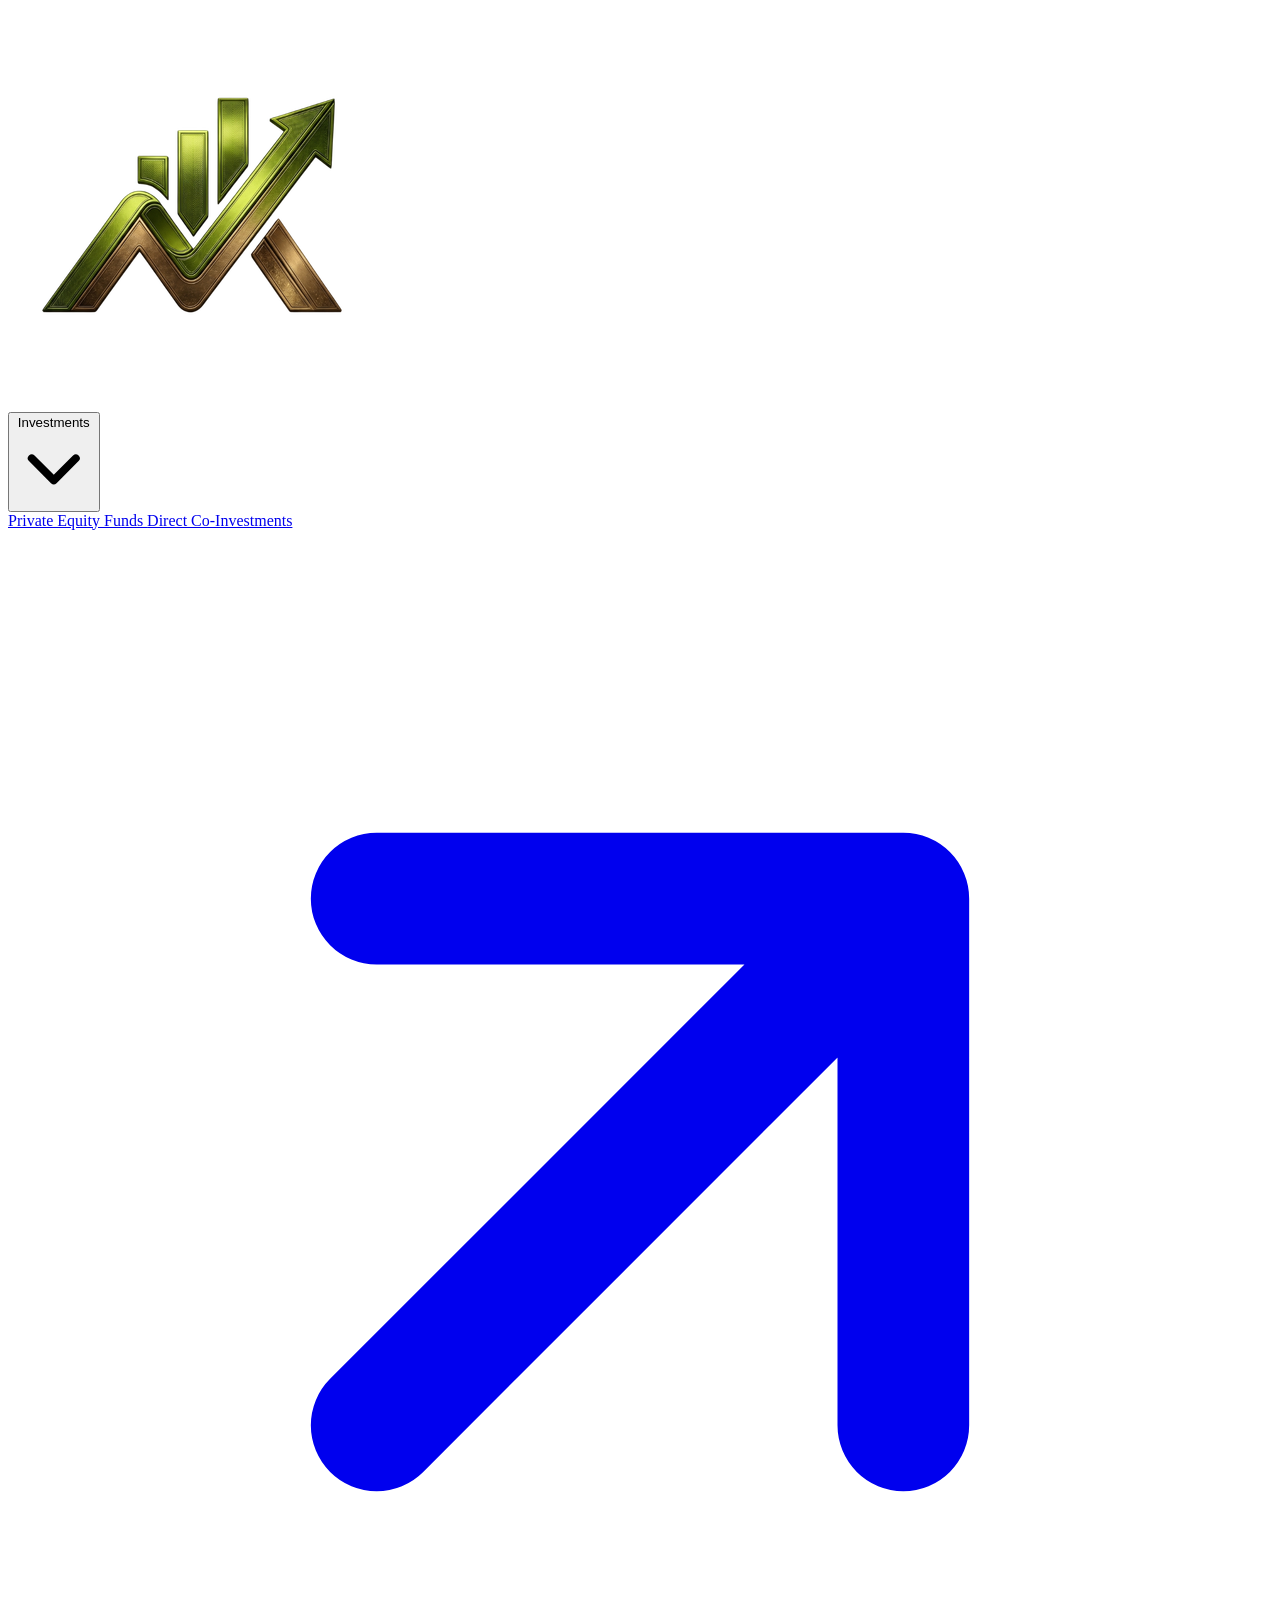
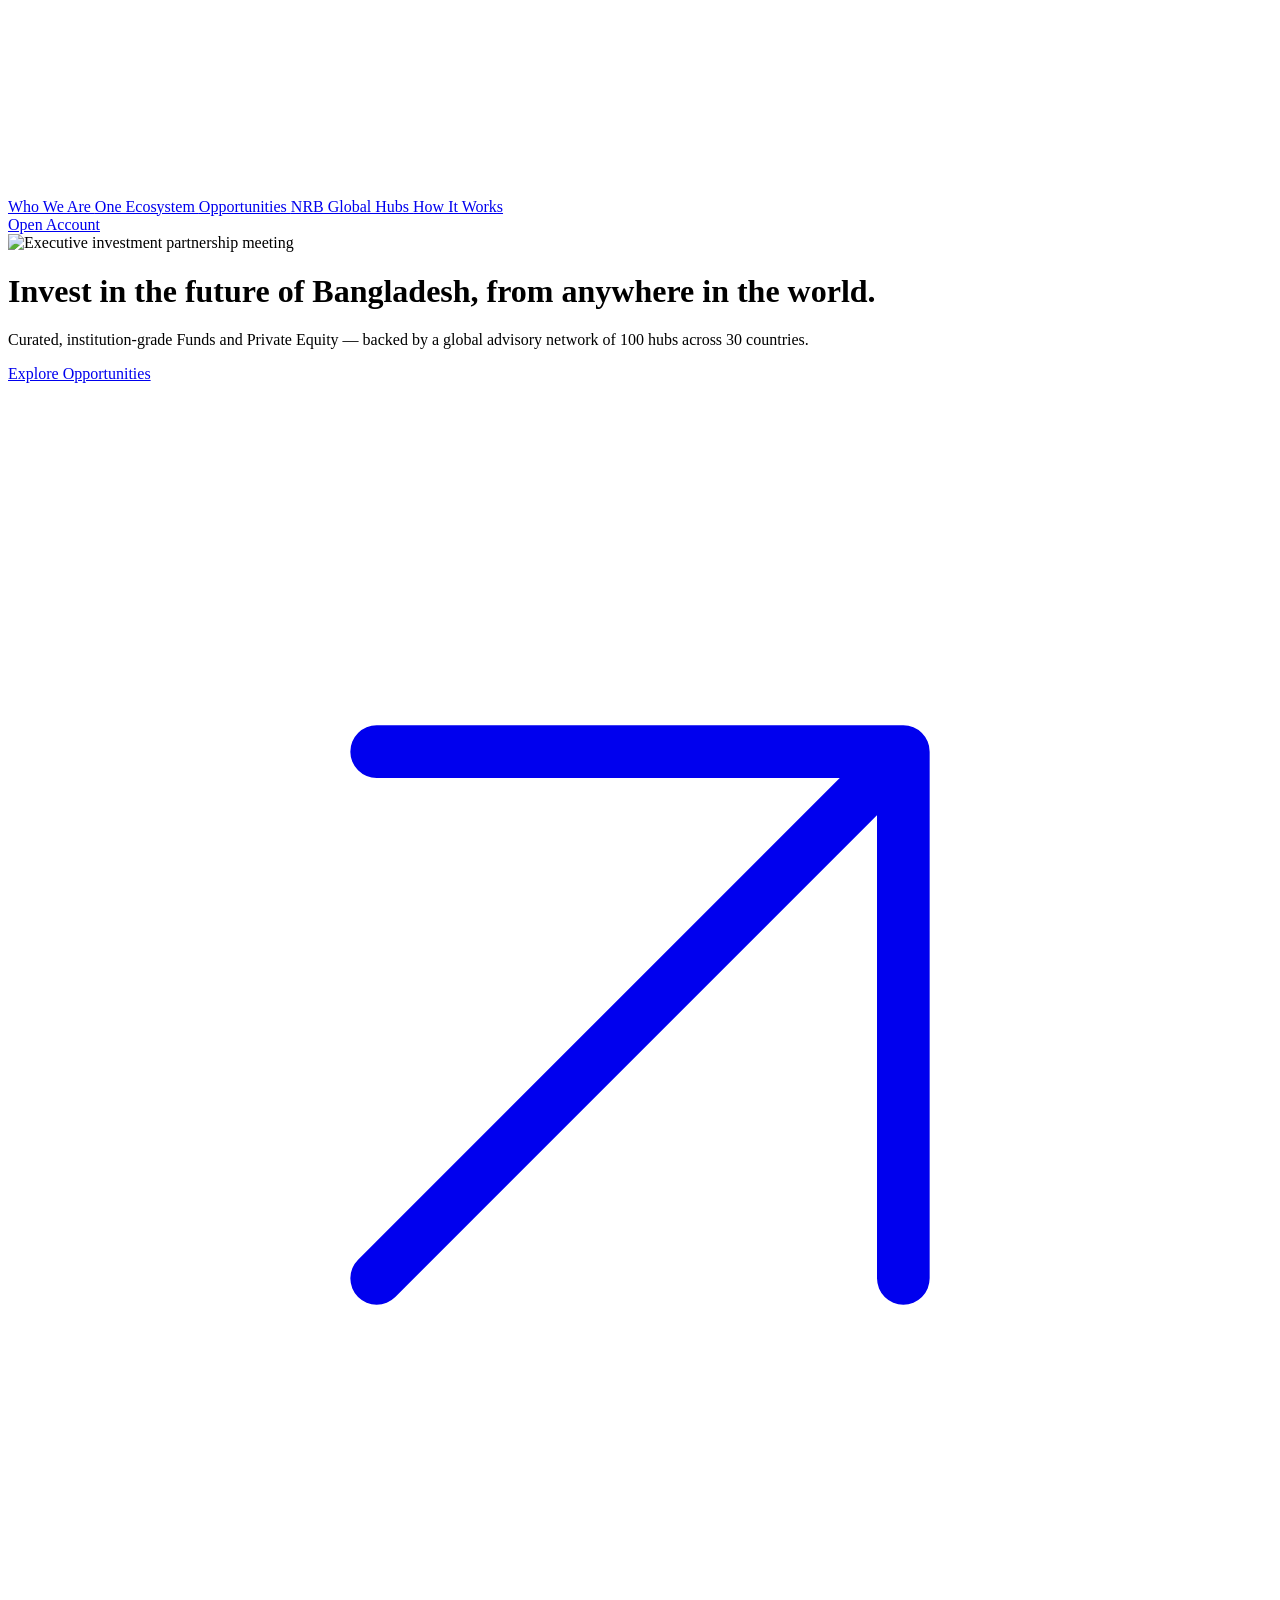
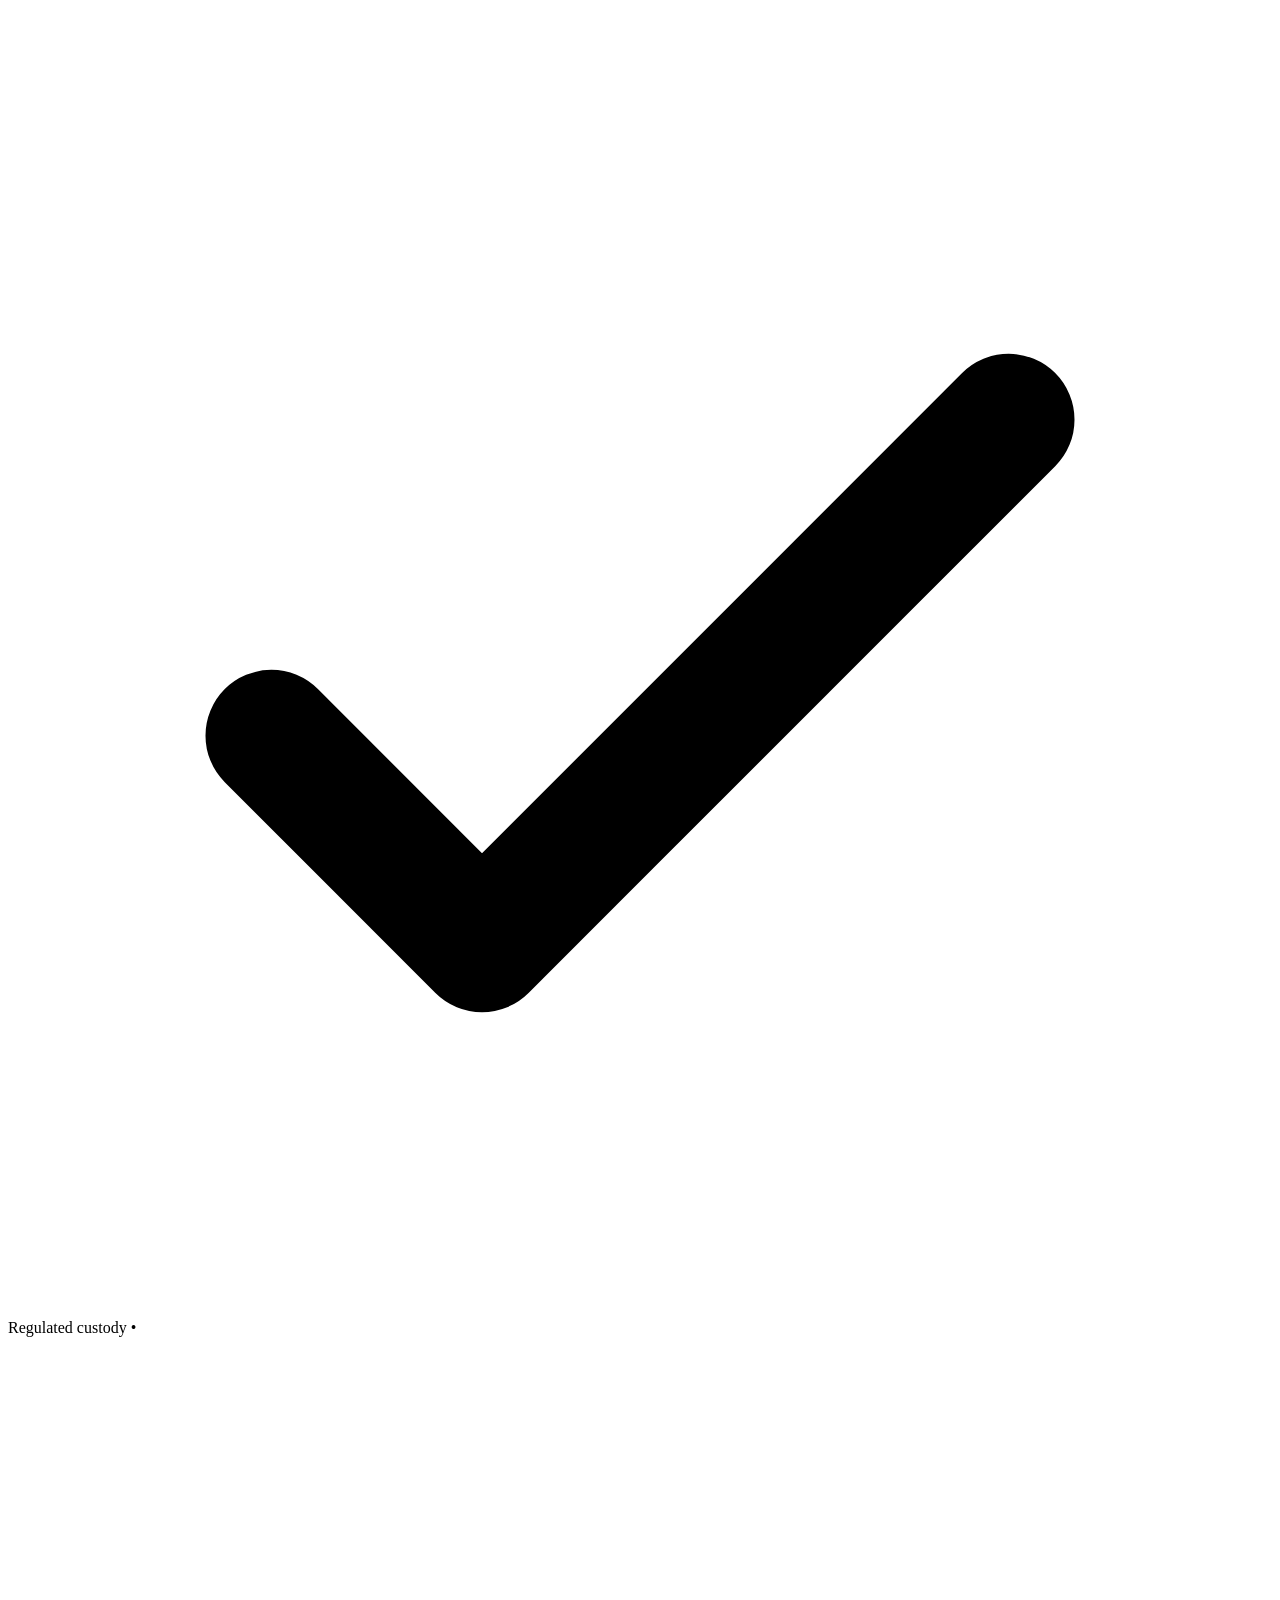
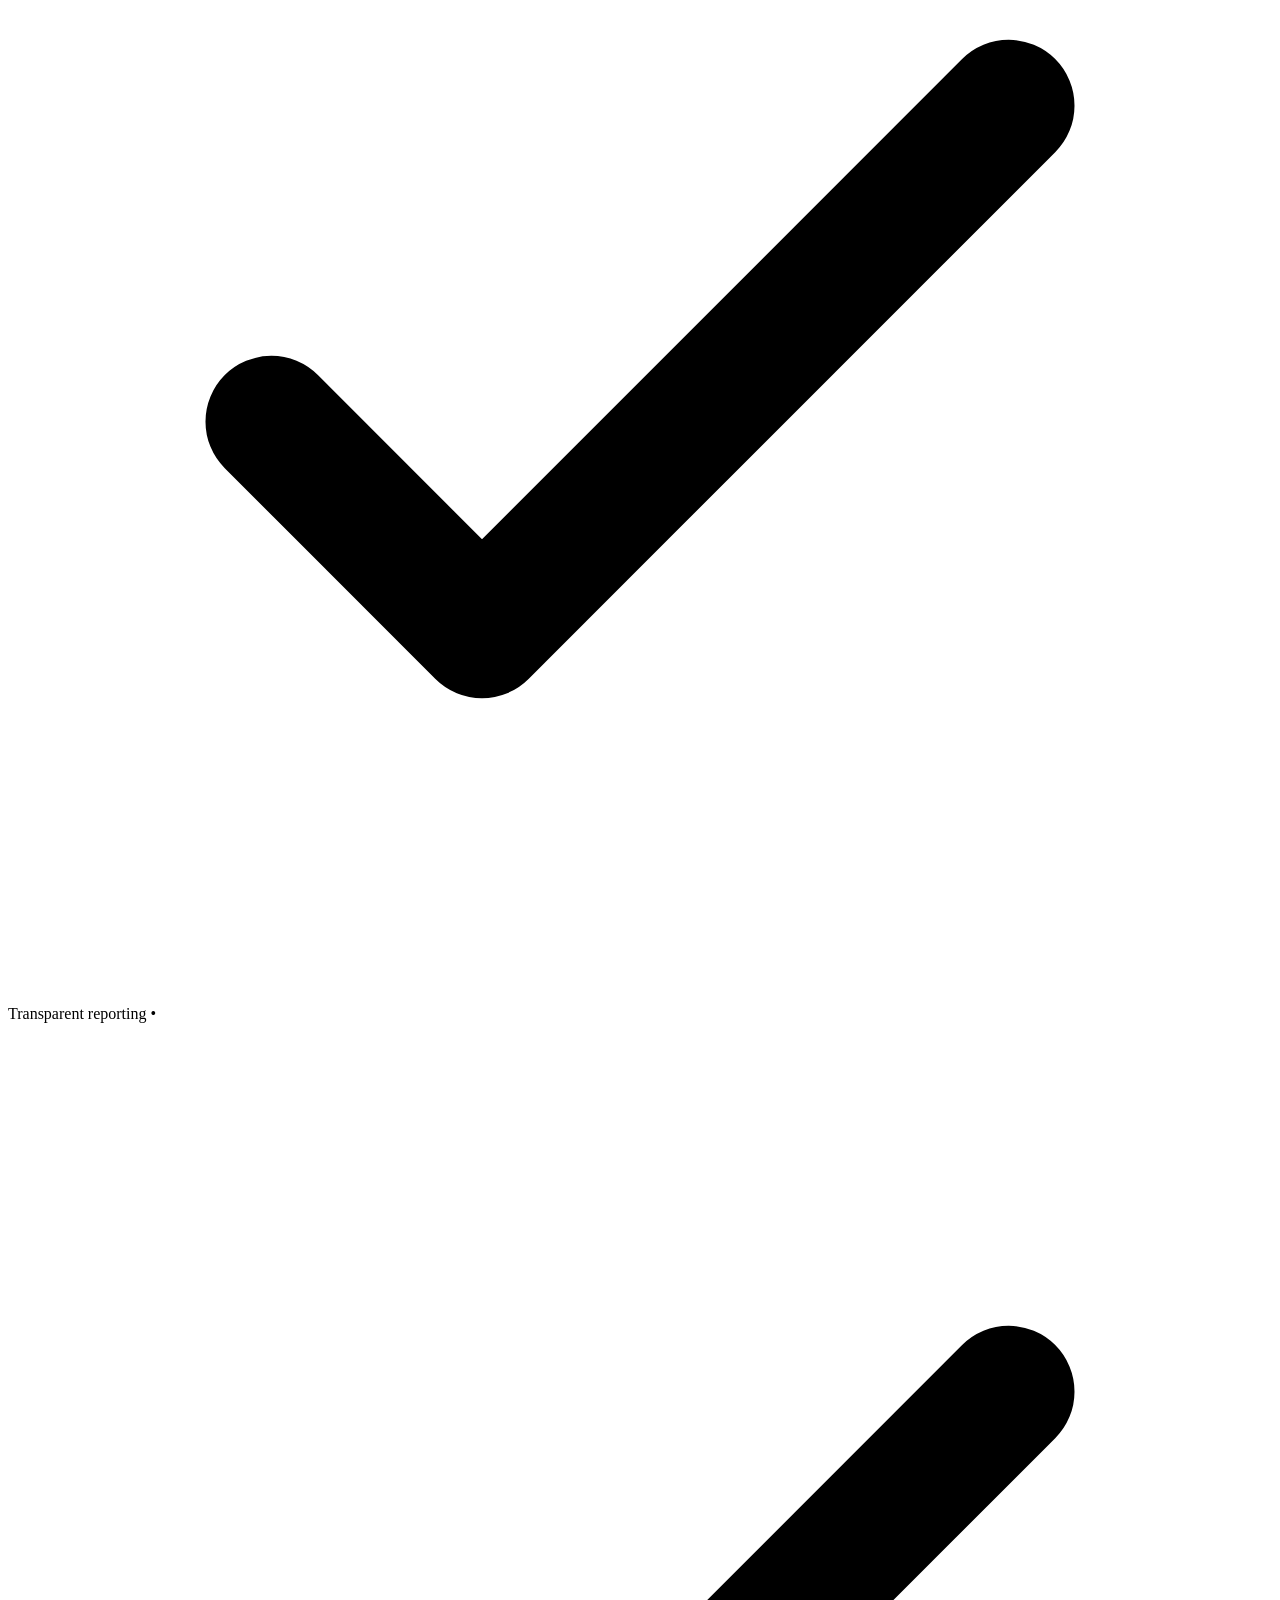
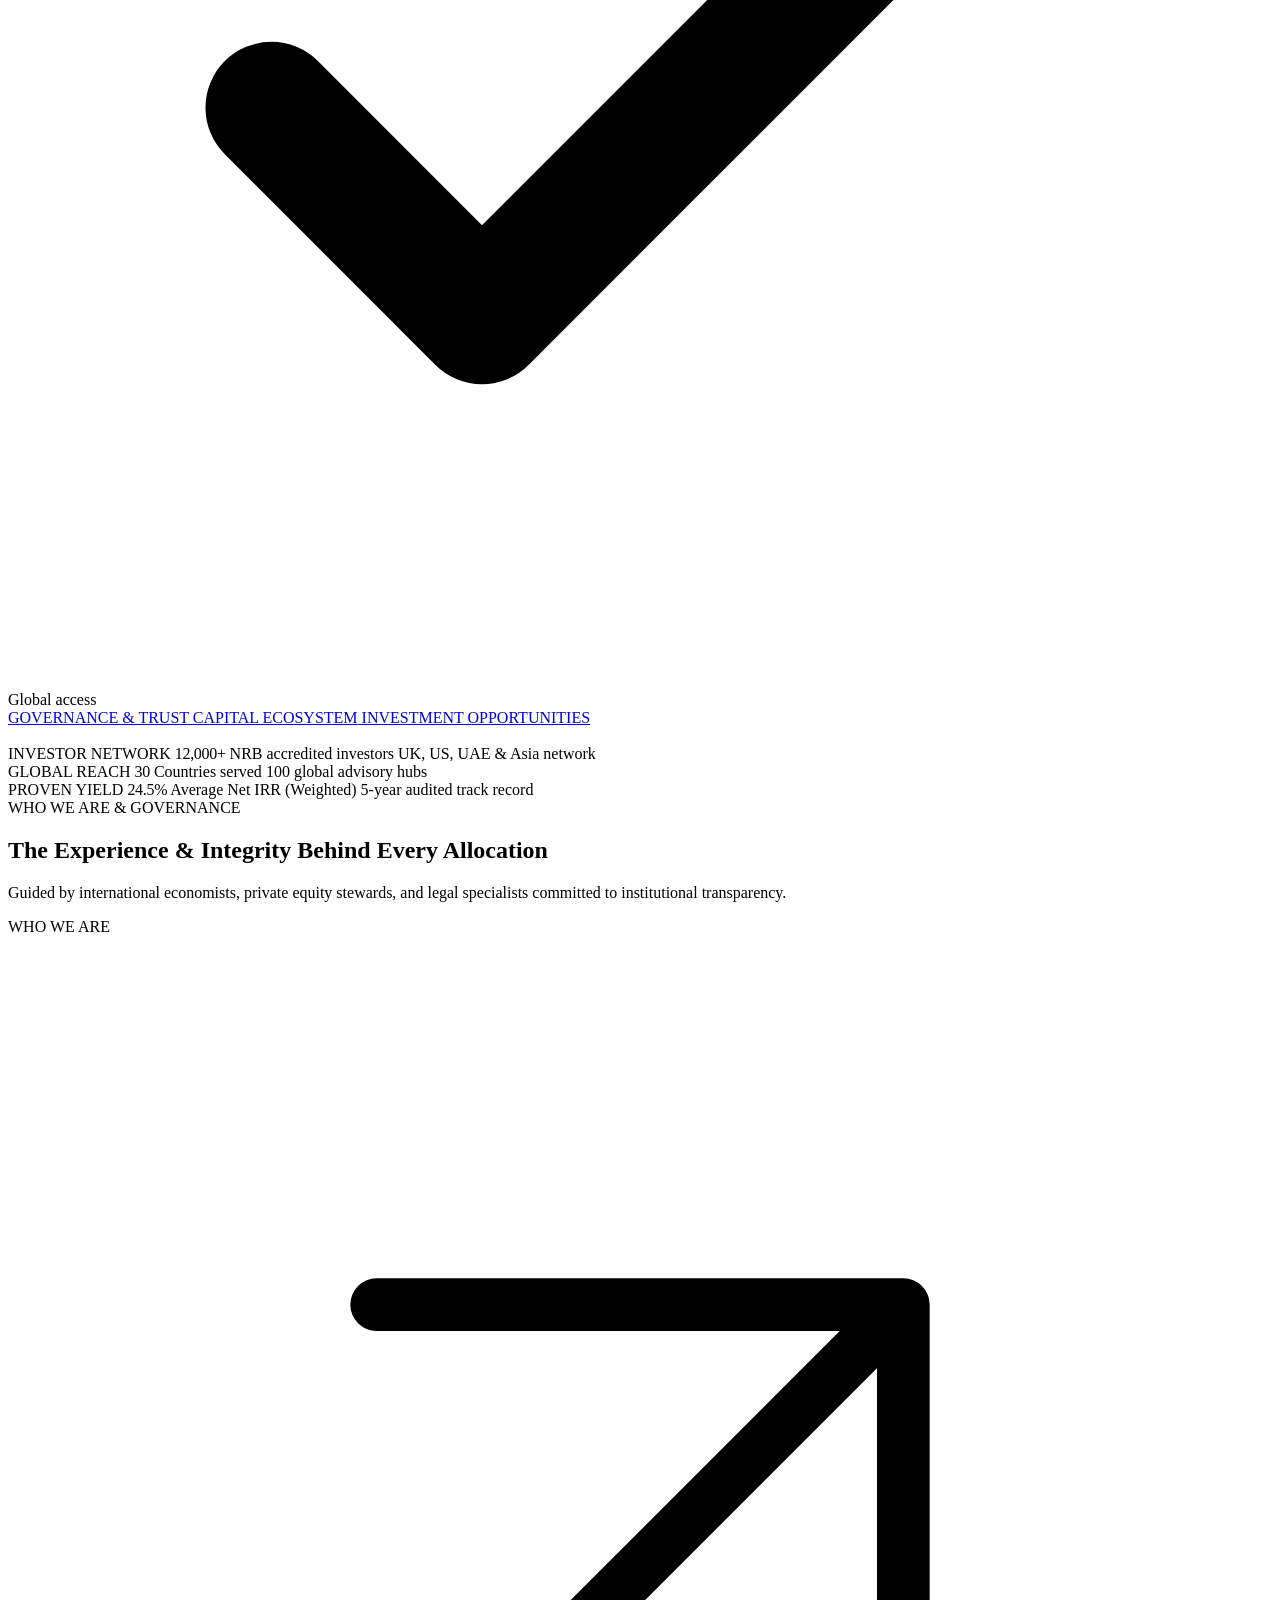
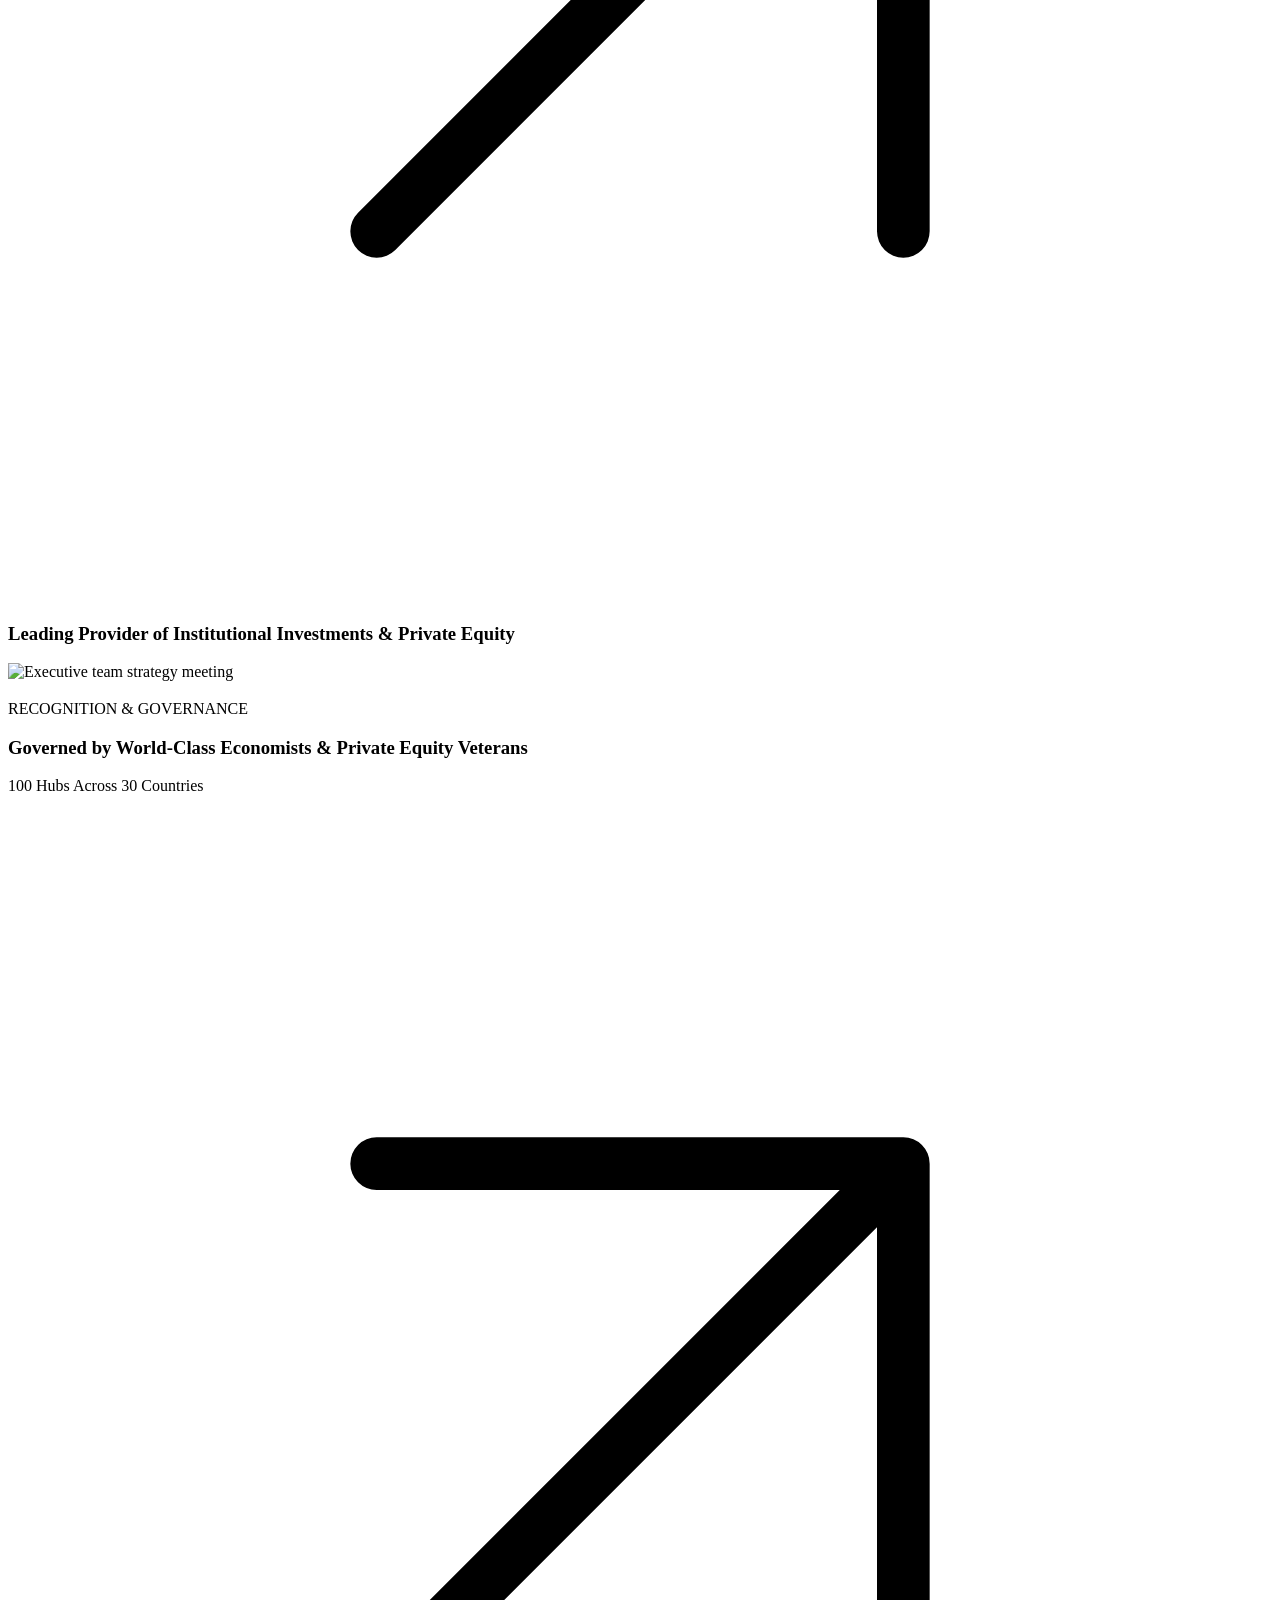
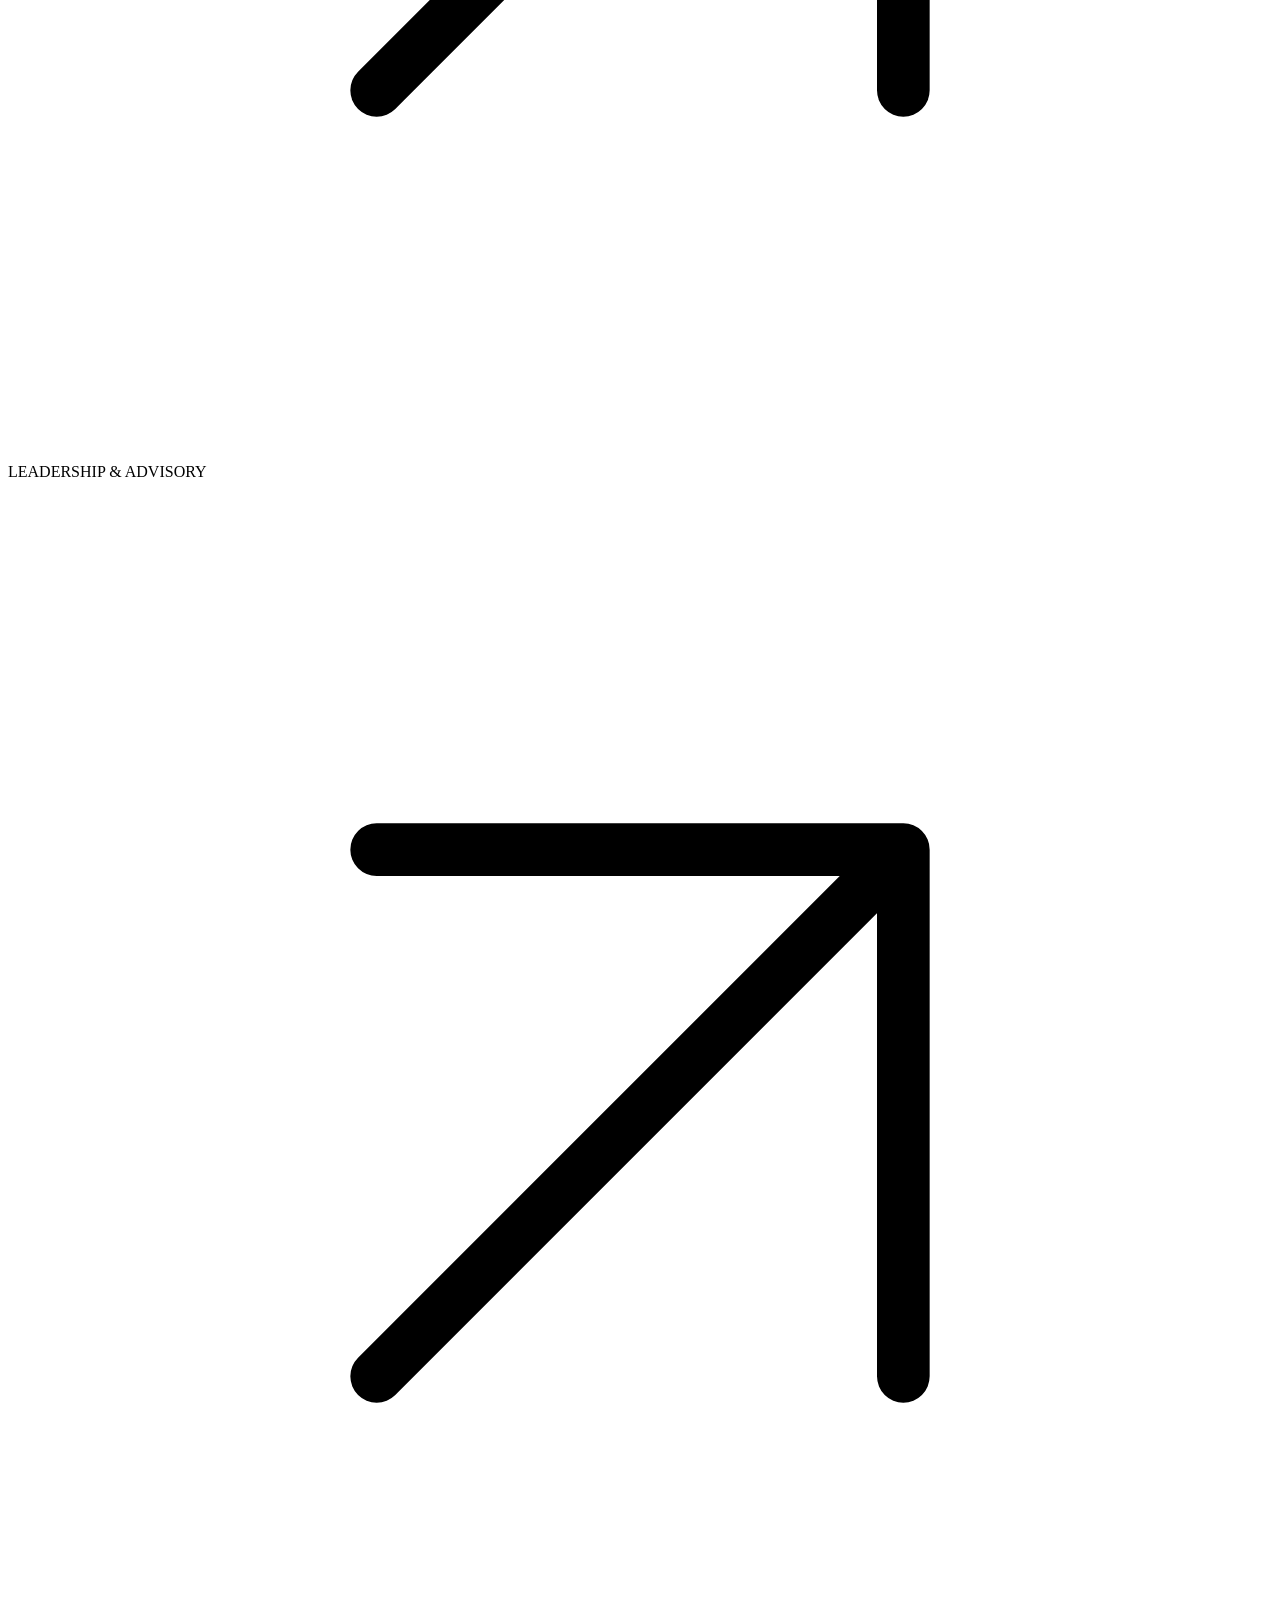
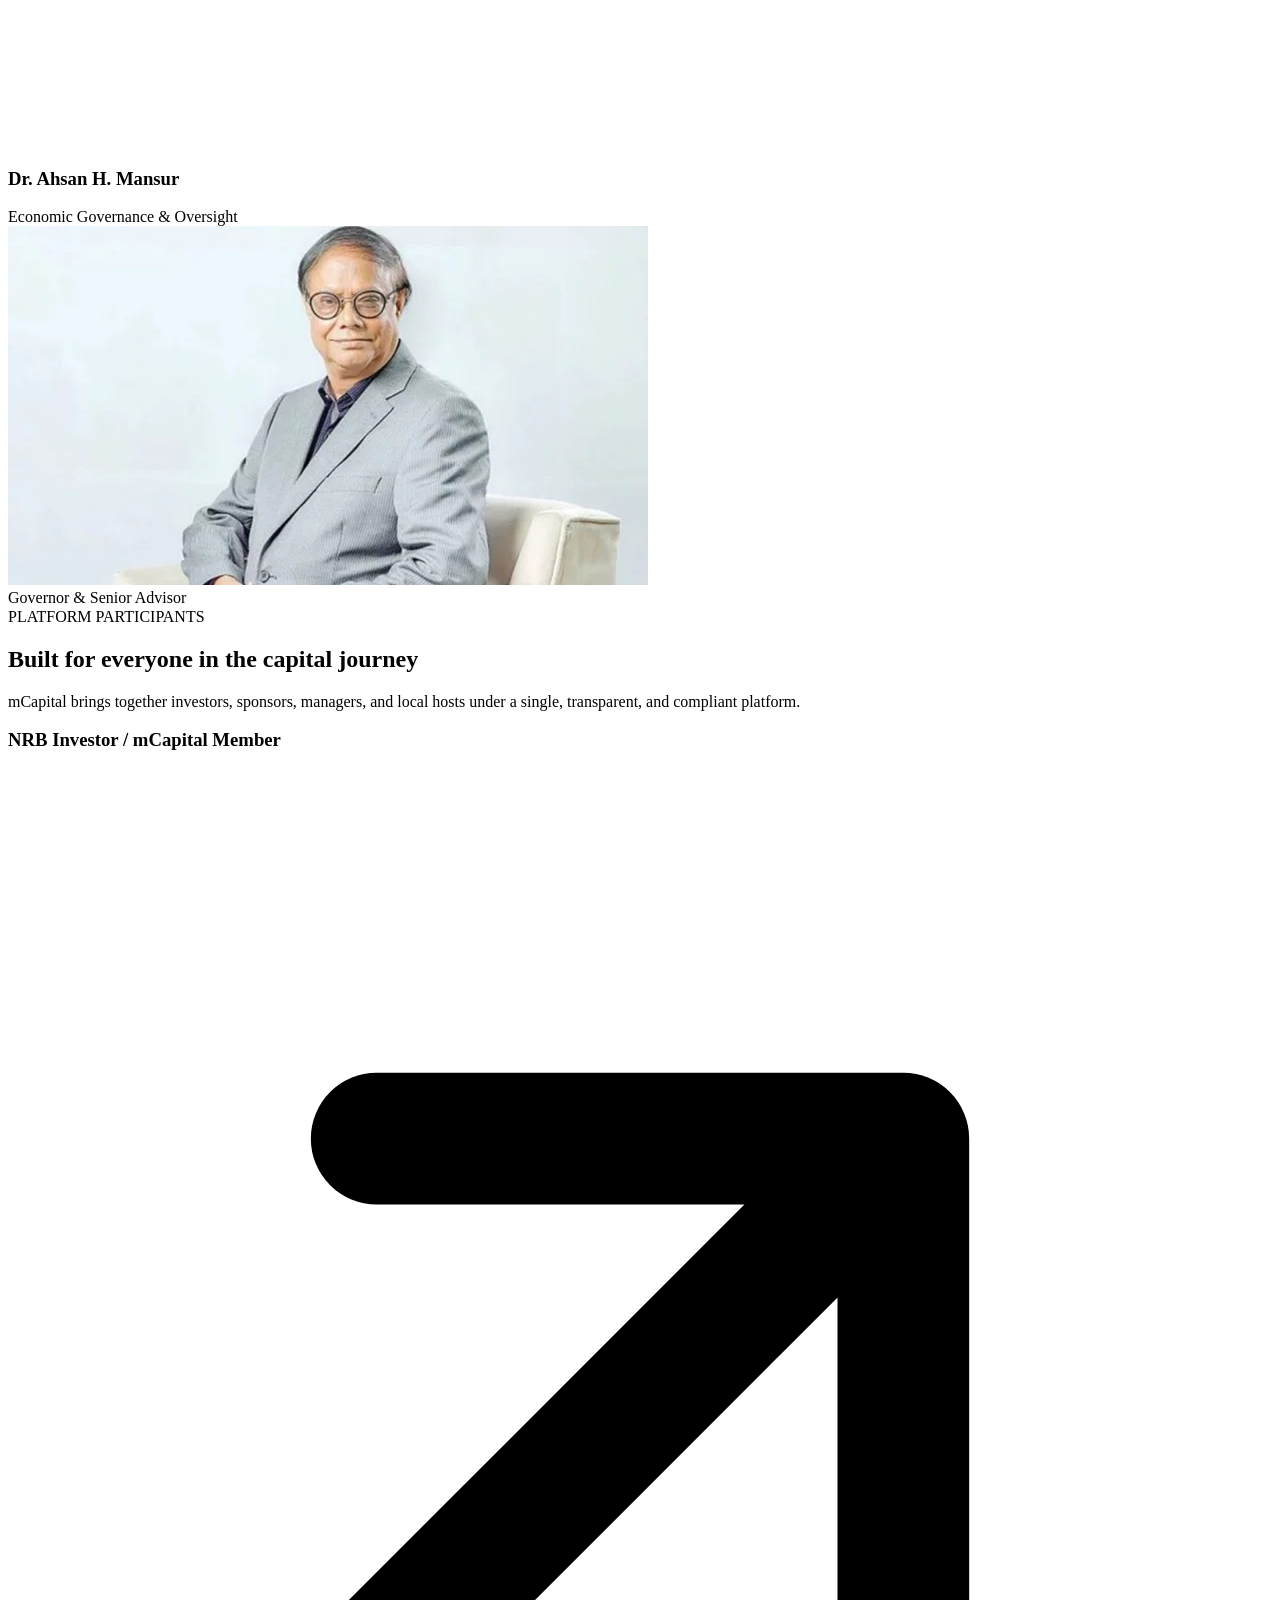
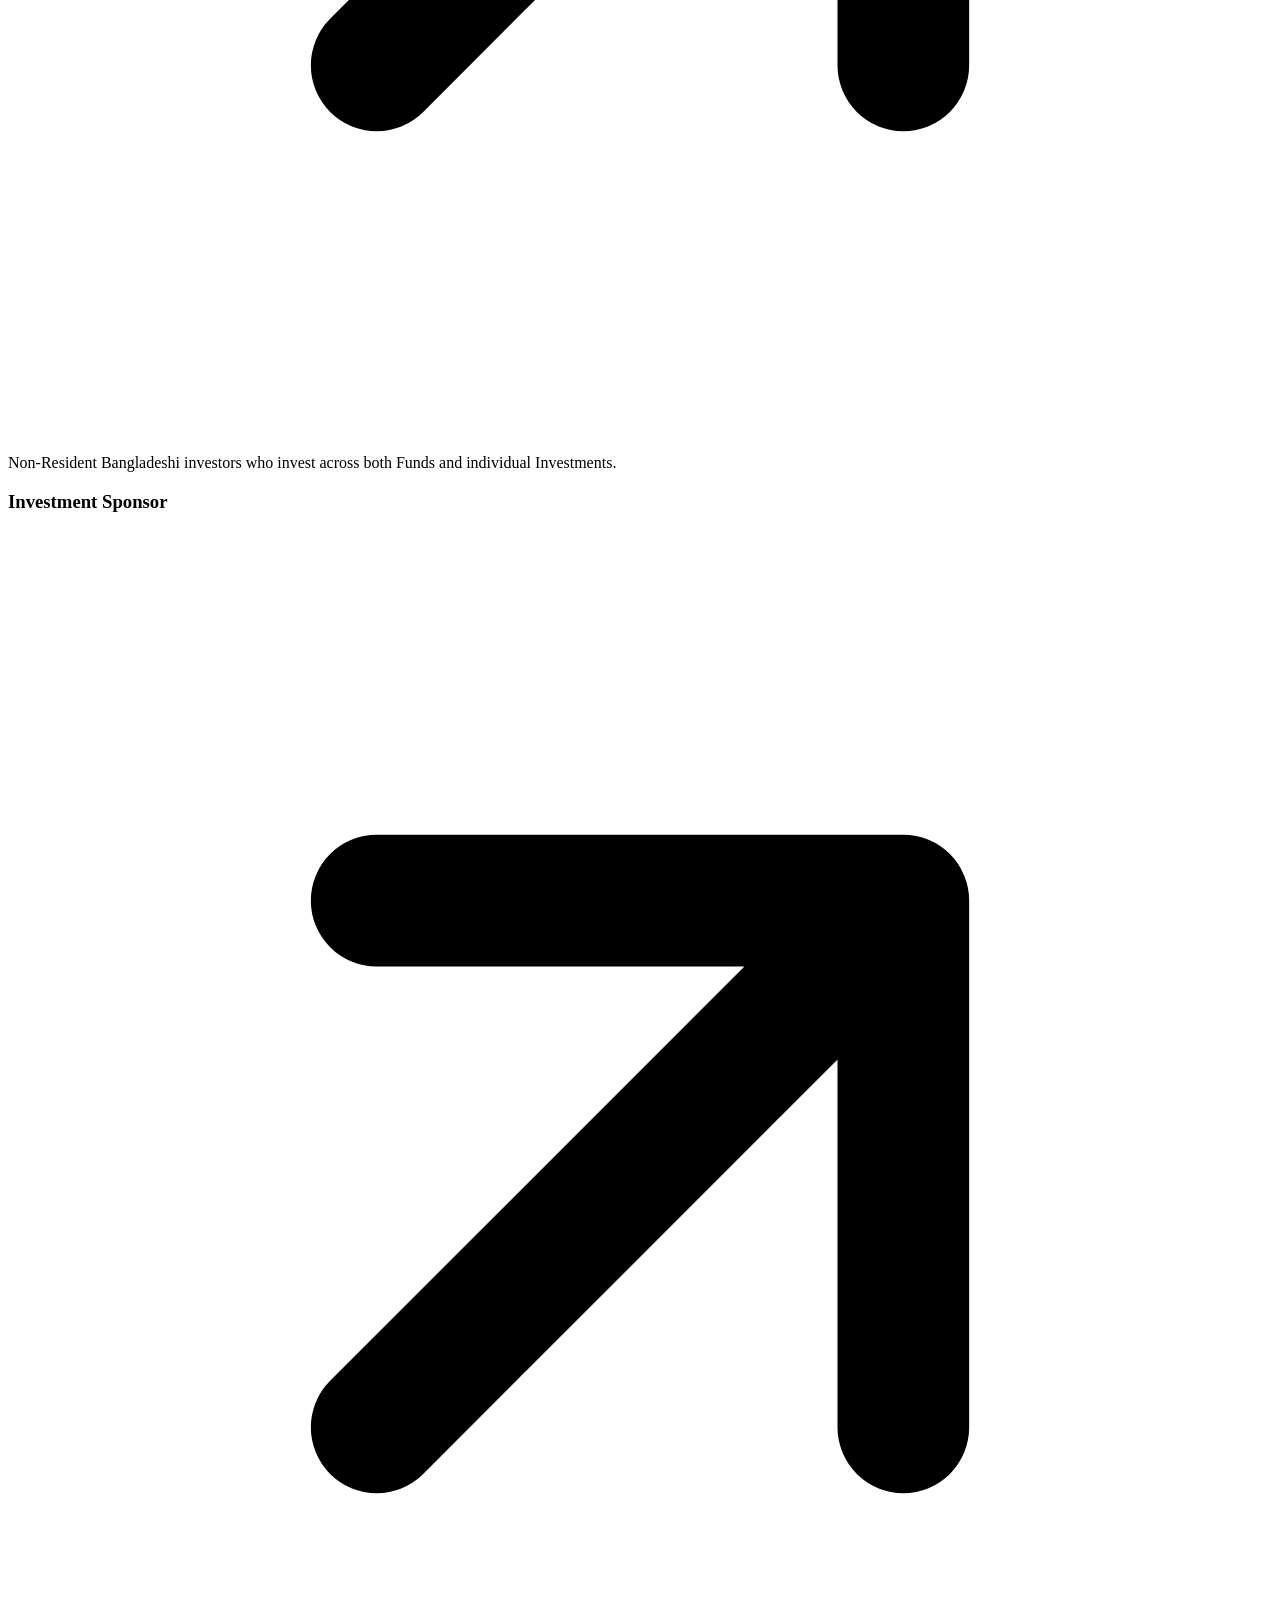
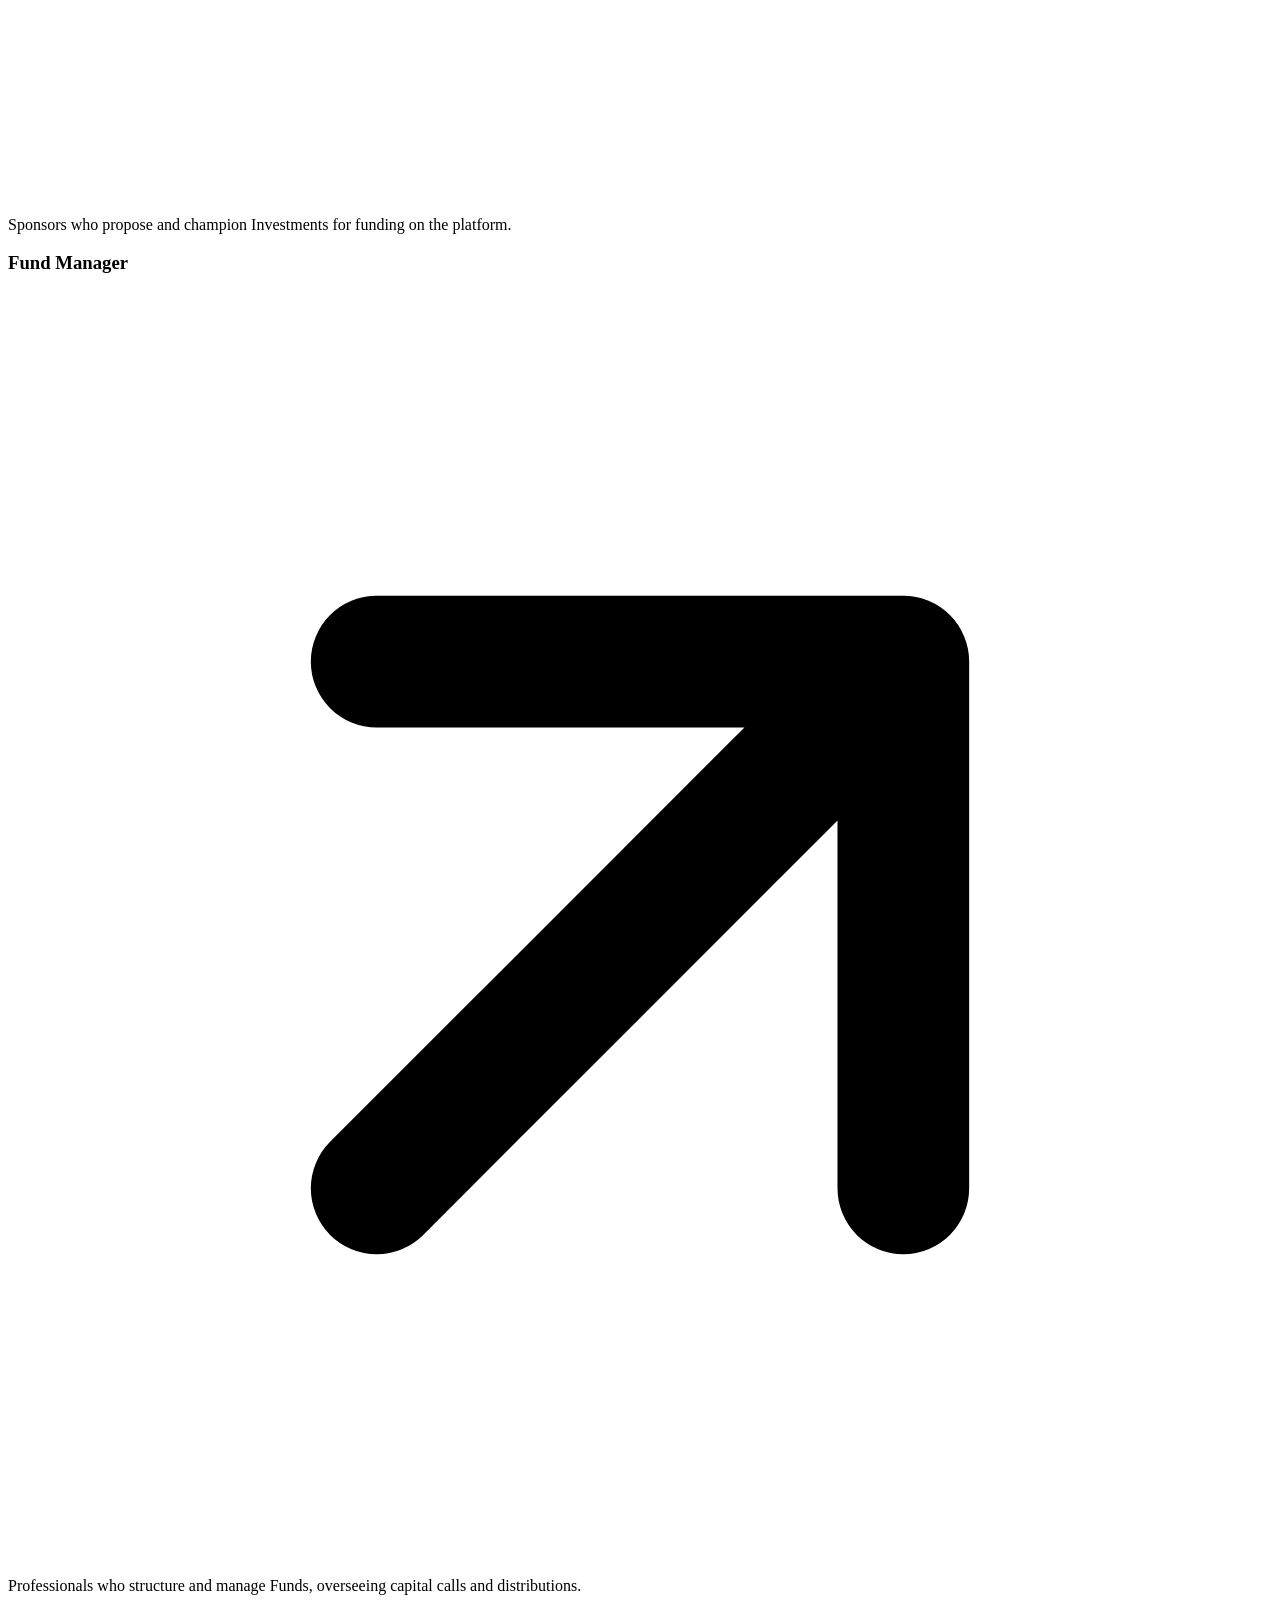
==== index.html @ 8a30a24e "first commit" ====
<!DOCTYPE html>
<html lang="en" class="scroll-smooth">

<head>
  <meta charset="UTF-8">
  <meta name="viewport" content="width=device-width, initial-scale=1.0">
  <title>mCapital | Institutional Funds &amp; Direct Private Equity in Bangladesh</title>
  <meta name="description"
    content="Curated, institution-grade Funds and Investments — backed by a global network of 100 hubs across 30 countries.">

  <!-- Tailwind CSS CDN -->
  <script src="https://cdn.tailwindcss.com"></script>
  <script>
    tailwind.config = {
      theme: {
        extend: {
          colors: {
            brandNavy: '#0B1F3B',
            brandDark: '#050E1A',
            brandTeal: '#075C4C',
            accentLime: '#A8F01D',
            accentLimeHover: '#93D416',
            brandGold: '#C5A028',
            warmBg: '#FAF9F5'
          },
          fontFamily: {
            sans: ['Plus Jakarta Sans', 'Inter', 'sans-serif'],
            serif: ['Instrument Serif', 'Newsreader', 'serif']
          }
        }
      }
    }
  </script>

  <!-- Leaflet.js Map Library -->
  <link rel="stylesheet" href="https://unpkg.com/leaflet@1.9.4/dist/leaflet.css" />
  <script src="https://unpkg.com/leaflet@1.9.4/dist/leaflet.js"></script>

  <!-- Google Fonts (Plus Jakarta Sans & Instrument Serif) -->
  <link rel="preconnect" href="https://fonts.googleapis.com">
  <link rel="preconnect" href="https://fonts.gstatic.com" crossorigin>
  <link
    href="https://fonts.googleapis.com/css2?family=Instrument+Serif:ital@0;1&family=Plus+Jakarta+Sans:ital,wght@0,300;0,400;0,500;0,600;0,700;0,800;1,400&display=swap"
    rel="stylesheet">

  <!-- Custom Styles -->
  <link rel="stylesheet" href="styles/main.css">
</head>

<body class="bg-warmBg text-slate-900 font-sans antialiased selection:bg-accentLime selection:text-black">

  <!-- ==================== STICKY FLOATING HEADER ==================== -->
  <header
    class="fixed top-0 inset-x-0 z-50 w-full py-4 px-6 md:px-12 transition-all duration-300 bg-transparent border-transparent"
    id="siteHeader">
    <div class="max-w-7xl mx-auto flex items-center justify-between">

      <!-- Transparent PNG Logo (Prominent Large Size) -->
      <a href="#"
        class="flex items-center gap-3 group focus-visible:outline-none focus-visible:ring-2 focus-visible:ring-accentLime rounded-lg">
        <img src="asset/logo.png" alt="mCapital Logo" class="h-12 md:h-16 lg:h-18 w-auto object-contain filter drop-shadow-md group-hover:scale-105 transition-transform duration-300">
      </a>

      <!-- Center Nav Pills (Hidden on tablet, flex on XL) -->
      <nav
        class="hidden xl:flex items-center gap-2 bg-black/40 backdrop-blur-xl border border-white/10 p-1.5 rounded-full">

        <!-- Home / Investments Dropdown Pill -->
        <div class="relative group">
          <button
            class="flex items-center gap-1.5 bg-white text-slate-950 text-xs font-bold px-4 py-2 rounded-full transition-all shadow focus-visible:ring-2 focus-visible:ring-accentLime">
            <span>Investments</span>
            <svg class="w-3 h-3 group-hover:rotate-180 transition-transform duration-200" fill="none"
              stroke="currentColor" viewBox="0 0 24 24">
              <path stroke-linecap="round" stroke-linejoin="round" stroke-width="2.5" d="M19 9l-7 7-7-7" />
            </svg>
          </button>

          <!-- Dropdown Card -->
          <div
            class="absolute top-full left-0 mt-2 w-64 bg-white rounded-2xl p-2 shadow-2xl opacity-0 pointer-events-none group-hover:opacity-100 group-hover:pointer-events-auto transition-all duration-200 border border-slate-100">
            <a href="#opportunities"
              class="block p-3 text-xs font-semibold text-slate-700 hover:text-slate-900 hover:bg-slate-50 rounded-xl transition">
              Private Equity Funds
            </a>
            <a href="#opportunities"
              class="flex items-center justify-between p-3 text-xs font-bold bg-accentLime text-black rounded-xl hover:bg-accentLimeHover transition">
              <span>Direct Co-Investments</span>
              <svg class="w-4 h-4" fill="none" stroke="currentColor" viewBox="0 0 24 24">
                <path stroke-linecap="round" stroke-linejoin="round" stroke-width="2.5" d="M7 17L17 7M17 7H7M17 7V17" />
              </svg>
            </a>
          </div>
        </div>

        <!-- Trust & Leadership Pill -->
        <a href="#trust-leadership"
          class="text-white/90 hover:text-white text-xs font-semibold px-4 py-2 rounded-full hover:bg-white/10 transition">
          Who We Are
        </a>

        <!-- Ecosystem Pill -->
        <a href="#ecosystem"
          class="text-white/90 hover:text-white text-xs font-semibold px-4 py-2 rounded-full hover:bg-white/10 transition">
          One Ecosystem
        </a>

        <!-- Opportunities Pill -->
        <a href="#opportunities"
          class="text-white/90 hover:text-white text-xs font-semibold px-4 py-2 rounded-full hover:bg-white/10 transition">
          Opportunities
        </a>

        <!-- Global Hubs Pill -->
        <a href="#global-hubs"
          class="text-white/90 hover:text-white text-xs font-semibold px-4 py-2 rounded-full hover:bg-white/10 transition">
          NRB Global Hubs
        </a>

        <!-- How It Works Pill -->
        <a href="#how-it-works"
          class="text-white/90 hover:text-white text-xs font-semibold px-4 py-2 rounded-full hover:bg-white/10 transition">
          How It Works
        </a>
      </nav>

      <!-- Right Header Actions (Lime Accent Button) -->
      <div class="flex items-center gap-3">
        <!-- Contact Us / Open Account Lime Pill -->
        <a href="#get-started"
          class="bg-accentLime hover:bg-accentLimeHover text-slate-950 text-xs md:text-sm font-extrabold px-6 py-2.5 rounded-full transition-all duration-200 shadow-xl shadow-accentLime/20 flex items-center gap-2 focus-visible:ring-2 focus-visible:ring-accentLime">
          <span>Open Account</span>
        </a>
      </div>
    </div>
  </header>

  <!-- ==================== HERO SECTION WRAPPER ==================== -->
  <div class="relative min-h-[90vh] bg-black flex flex-col justify-between overflow-hidden">

    <!-- Full-Bleed Background Image with Enhanced Dark Color Overlay for 100% Text Readability -->
    <div class="absolute inset-0 z-0">
      <img src="https://images.unsplash.com/photo-1556761175-5973dc0f32e7?auto=format&fit=crop&w=1920&q=80"
        alt="Executive investment partnership meeting"
        class="w-full h-full object-cover filter brightness-[0.45] contrast-[1.1]">
      <div class="absolute inset-0 bg-gradient-to-b from-black/90 via-black/75 to-black/95"></div>
    </div>

    <!-- ==================== HERO MAIN CONTENT ==================== -->
    <main class="relative z-10 max-w-7xl mx-auto px-6 md:px-12 my-auto py-20 w-full">
      <div class="max-w-3xl">

        <!-- Editorial Headline with High-Contrast Serif Italics -->
        <h1
          class="text-4xl md:text-6xl lg:text-7xl font-extrabold text-white tracking-tight leading-tight md:leading-[1.08] mb-6 drop-shadow-lg">
          Invest in the future of Bangladesh,
          <span class="text-accentLime underline decoration-accentLime/40 underline-offset-8">from
            anywhere in the world.</span>
        </h1>

        <!-- Hero Subtitle with High Readability Contrast -->
        <p class="text-base md:text-xl text-slate-200 font-normal leading-relaxed mb-10 max-w-2xl drop-shadow-md">
          Curated, institution-grade Funds and Private Equity — backed by a global advisory network of 100 hubs across
          30 countries.
        </p>

        <!-- CTA Buttons (Lime Pill + Separate Circular Arrow Button) -->
        <div class="flex items-center gap-3 mb-10">
          <a href="#opportunities"
            class="bg-accentLime hover:bg-accentLimeHover text-slate-950 font-extrabold text-sm md:text-base px-8 py-4 rounded-full transition-all shadow-2xl shadow-accentLime/30 flex items-center justify-center">
            Explore Opportunities
          </a>
          <a href="#opportunities"
            class="w-12 h-12 md:w-14 md:h-14 rounded-full bg-accentLime hover:bg-accentLimeHover text-slate-950 flex items-center justify-center transition-all shadow-2xl shadow-accentLime/30"
            aria-label="Explore Opportunities Arrow">
            <svg class="w-6 h-6 stroke-[3]" fill="none" stroke="currentColor" viewBox="0 0 24 24">
              <path stroke-linecap="round" stroke-linejoin="round" d="M7 17L17 7M17 7H7M17 7V17" />
            </svg>
          </a>
        </div>

        <!-- Trust Highlights Pill Row -->
        <div
          class="flex flex-wrap items-center gap-4 md:gap-8 text-xs md:text-sm font-semibold text-slate-200 border-t border-white/15 pt-6">
          <span class="flex items-center gap-2">
            <svg class="w-4 h-4 text-accentLime" fill="none" stroke="currentColor" viewBox="0 0 24 24">
              <path stroke-linecap="round" stroke-linejoin="round" stroke-width="2.5" d="M5 13l4 4L19 7" />
            </svg>
            Regulated custody
          </span>
          <span class="text-white/30">•</span>
          <span class="flex items-center gap-2">
            <svg class="w-4 h-4 text-accentLime" fill="none" stroke="currentColor" viewBox="0 0 24 24">
              <path stroke-linecap="round" stroke-linejoin="round" stroke-width="2.5" d="M5 13l4 4L19 7" />
            </svg>
            Transparent reporting
          </span>
          <span class="text-white/30">•</span>
          <span class="flex items-center gap-2">
            <svg class="w-4 h-4 text-accentLime" fill="none" stroke="currentColor" viewBox="0 0 24 24">
              <path stroke-linecap="round" stroke-linejoin="round" stroke-width="2.5" d="M5 13l4 4L19 7" />
            </svg>
            Global access
          </span>
        </div>
      </div>
    </main>

    <!-- ==================== BOTTOM FLOATING HORIZONTAL TAB BAR ==================== -->
    <div class="relative z-20 pb-8 px-6 md:px-12 w-full">
      <div class="max-w-7xl mx-auto">
        <div
          class="grid grid-cols-1 md:grid-cols-3 gap-3 md:gap-4 p-2 bg-black/50 backdrop-blur-xl border border-white/10 rounded-2xl md:rounded-full">

          <!-- Active White Tab Pill -->
          <a href="#trust-leadership"
            class="hero-tab-pill flex items-center justify-center py-3.5 px-6 rounded-xl md:rounded-full bg-white text-slate-950 shadow-lg hover:bg-slate-100 transition">
            <span class="text-xs font-black tracking-widest uppercase">GOVERNANCE &amp; TRUST</span>
          </a>

          <!-- Translucent Glass Tab Pill 2 -->
          <a href="#ecosystem"
            class="hero-tab-pill flex items-center justify-center py-3.5 px-6 rounded-xl md:rounded-full bg-white/10 text-white/90 hover:bg-white/20 transition">
            <span class="text-xs font-bold tracking-widest uppercase">CAPITAL ECOSYSTEM</span>
          </a>

          <!-- Translucent Glass Tab Pill 3 -->
          <a href="#opportunities"
            class="hero-tab-pill flex items-center justify-center py-3.5 px-6 rounded-xl md:rounded-full bg-white/10 text-white/90 hover:bg-white/20 transition">
            <span class="text-xs font-bold tracking-widest uppercase">INVESTMENT OPPORTUNITIES</span>
          </a>
        </div>
      </div>
    </div>
  </div>

  <!-- ==================== HUMAN-DESIGNED INSTITUTIONAL METRICS BAR ==================== -->
  <section class="py-16 md:py-20 bg-[#FAF9F5] border-b border-slate-200/80">
    <div class="max-w-7xl mx-auto px-6 md:px-12">

      <!-- Clean Editorial Stat Strip with Fine Hairline Dividers (No nested gray boxes or AI dots) -->
      <div class="grid grid-cols-1 sm:grid-cols-2 lg:grid-cols-4 gap-8 lg:gap-0 lg:divide-x divide-slate-200/90">

        <!-- Stat 1 -->
        <div class="lg:pr-8 reveal-up delay-100">
          <span class="text-[11px] font-black text-brandTeal uppercase tracking-widest block mb-2">CAPITAL POOL</span>
          <span
            class="stat-counter text-4xl md:text-5xl font-extrabold text-brandNavy tracking-tight num-tabular block mb-2"
            data-target="1.47" data-prefix="$" data-suffix="B" data-decimals="2">$1.47B</span>
          <span class="text-xs font-bold text-slate-800 block">Assets under management</span>
          <span class="text-[11px] text-slate-500 font-medium block mt-0.5">Across 6 institutional funds</span>
        </div>

        <!-- Stat 2 -->
        <div class="lg:px-8 reveal-up delay-200">
          <span class="text-[11px] font-black text-brandTeal uppercase tracking-widest block mb-2">INVESTOR
            NETWORK</span>
          <span
            class="stat-counter text-4xl md:text-5xl font-extrabold text-brandNavy tracking-tight num-tabular block mb-2"
            data-target="12000" data-suffix="+" data-format="comma">12,000+</span>
          <span class="text-xs font-bold text-slate-800 block">NRB accredited investors</span>
          <span class="text-[11px] text-slate-500 font-medium block mt-0.5">UK, US, UAE &amp; Asia network</span>
        </div>

        <!-- Stat 3 -->
        <div class="lg:px-8 reveal-up delay-300">
          <span class="text-[11px] font-black text-brandTeal uppercase tracking-widest block mb-2">GLOBAL REACH</span>
          <span
            class="stat-counter text-4xl md:text-5xl font-extrabold text-brandNavy tracking-tight num-tabular block mb-2"
            data-target="30">30</span>
          <span class="text-xs font-bold text-slate-800 block">Countries served</span>
          <span class="text-[11px] text-slate-500 font-medium block mt-0.5">100 global advisory hubs</span>
        </div>

        <!-- Stat 4 -->
        <div class="lg:pl-8 reveal-up delay-400">
          <span class="text-[11px] font-black text-brandTeal uppercase tracking-widest block mb-2">PROVEN YIELD</span>
          <span
            class="stat-counter text-4xl md:text-5xl font-extrabold text-brandTeal tracking-tight num-tabular block mb-2"
            data-target="24.5" data-suffix="%" data-decimals="1">24.5%</span>
          <span class="text-xs font-bold text-slate-800 block">Average Net IRR (Weighted)</span>
          <span class="text-[11px] text-slate-500 font-medium block mt-0.5">5-year audited track record</span>
        </div>

      </div>

    </div>
  </section>

  <!-- ==================== SECOND SECTION: TRUST & LEADERSHIP ==================== -->
  <section class="py-20 md:py-28 bg-white border-b border-slate-200" id="trust-leadership">
    <div class="max-w-7xl mx-auto px-6 md:px-12">

      <!-- Executive 2-Column Split Section Header -->
      <div class="grid grid-cols-1 lg:grid-cols-12 gap-8 lg:gap-12 items-end mb-16 pb-8 border-b border-slate-200/80 reveal-up">
        <div class="lg:col-span-7">
          <div class="inline-flex items-center gap-2 px-3.5 py-1.5 rounded-full bg-brandTeal/10 border border-brandTeal/20 text-brandTeal text-xs font-mono font-bold tracking-widest uppercase mb-4">
            <span class="w-1.5 h-1.5 rounded-full bg-brandTeal"></span>
            WHO WE ARE &amp; GOVERNANCE
          </div>
          <h2 class="text-3xl md:text-5xl font-extrabold text-brandNavy tracking-tight leading-tight">
            The Experience &amp; Integrity <span class="text-brandTeal">Behind Every
              Allocation</span>
          </h2>
        </div>
        <div class="lg:col-span-5 border-l-2 border-brandTeal/30 pl-6 lg:pl-8 py-1">
          <p class="text-slate-600 text-base md:text-lg font-medium leading-relaxed">
            Guided by international economists, private equity stewards, and legal specialists committed to institutional
            transparency.
          </p>
        </div>
      </div>

      <!-- 3-Card Layout matching Reference Photo -->
      <div class="grid grid-cols-1 lg:grid-cols-3 gap-6 md:gap-8">

        <!-- Card 1: Who We Are -->
        <div
          class="reveal-left delay-100 bg-slate-100/80 p-8 rounded-[2.2rem] border border-slate-200/60 flex flex-col justify-between min-h-[460px] group hover:shadow-xl transition-all duration-300">
          <div>
            <div class="flex items-center justify-between mb-6">
              <span
                class="bg-white/80 backdrop-blur-md text-slate-700 text-xs font-bold px-4 py-1.5 rounded-full border border-slate-200/80 uppercase tracking-wider">
                WHO WE ARE
              </span>
              <div
                class="w-10 h-10 rounded-full bg-white flex items-center justify-center text-slate-900 shadow-sm group-hover:bg-brandNavy group-hover:text-white transition-colors duration-300">
                <svg class="w-4 h-4 stroke-[2.5]" fill="none" stroke="currentColor" viewBox="0 0 24 24">
                  <path stroke-linecap="round" stroke-linejoin="round" d="M7 17L17 7M17 7H7M17 7V17" />
                </svg>
              </div>
            </div>

            <h3 class="text-2xl font-extrabold text-brandNavy leading-snug mb-6">
              Leading Provider of Institutional Investments &amp; Private Equity
            </h3>
          </div>

          <div class="rounded-2xl overflow-hidden h-48 border border-slate-200/80 shadow-inner">
            <img src="https://images.unsplash.com/photo-1600880292203-757bb62b4baf?auto=format&fit=crop&w=700&q=80"
              alt="Executive team strategy meeting"
              class="w-full h-full object-cover group-hover:scale-105 transition-transform duration-500">
          </div>
        </div>

        <!-- Card 2: Featured Electric Lime Card -->
        <div
          class="reveal-up delay-200 bg-accentLime p-8 rounded-[2.2rem] flex flex-col justify-between min-h-[460px] shadow-2xl shadow-accentLime/20 relative overflow-hidden group hover:bg-accentLimeHover transition-all duration-300">

          <!-- Decorative Logo Overlay -->
          <div class="absolute -right-12 -top-12 opacity-10 pointer-events-none">
            <img src="asset/logo.jpg" alt="" class="w-72 h-72 object-contain">
          </div>

          <div class="relative z-10">
            <div class="flex items-center justify-between mb-6">
              <span
                class="bg-black/10 text-slate-950 text-xs font-bold px-4 py-1.5 rounded-full uppercase tracking-wider">
                RECOGNITION &amp; GOVERNANCE
              </span>
            </div>

            <h3 class="text-3xl font-extrabold text-slate-950 leading-snug mt-12 mb-6">
              Governed by World-Class Economists &amp; Private Equity Veterans
            </h3>
          </div>

          <div class="relative z-10 flex items-center justify-between pt-6 border-t border-black/10">
            <span class="text-xs font-black uppercase text-slate-900 tracking-wider">100 Hubs Across 30 Countries</span>
            <div
              class="w-12 h-12 rounded-full bg-white flex items-center justify-center text-slate-950 shadow-lg group-hover:scale-110 transition-transform duration-300">
              <svg class="w-5 h-5 stroke-[3]" fill="none" stroke="currentColor" viewBox="0 0 24 24">
                <path stroke-linecap="round" stroke-linejoin="round" d="M7 17L17 7M17 7H7M17 7V17" />
              </svg>
            </div>
          </div>
        </div>

        <!-- Card 3: Dr. Ahsan H. Mansur Leadership Card -->
        <div
          class="reveal-right delay-300 bg-slate-100/80 p-8 rounded-[2.2rem] border border-slate-200/60 flex flex-col justify-between min-h-[460px] group hover:shadow-xl transition-all duration-300">
          <div>
            <div class="flex items-center justify-between mb-6">
              <span
                class="bg-white/80 backdrop-blur-md text-slate-700 text-xs font-bold px-4 py-1.5 rounded-full border border-slate-200/80 uppercase tracking-wider">
                LEADERSHIP &amp; ADVISORY
              </span>
              <div
                class="w-10 h-10 rounded-full bg-white flex items-center justify-center text-slate-900 shadow-sm group-hover:bg-brandNavy group-hover:text-white transition-colors duration-300">
                <svg class="w-4 h-4 stroke-[2.5]" fill="none" stroke="currentColor" viewBox="0 0 24 24">
                  <path stroke-linecap="round" stroke-linejoin="round" d="M7 17L17 7M17 7H7M17 7V17" />
                </svg>
              </div>
            </div>

            <h3 class="text-2xl font-extrabold text-brandNavy leading-snug mb-1">
              Dr. Ahsan H. Mansur
            </h3>
            <span class="text-xs font-bold text-brandTeal uppercase block mb-4">Economic Governance &amp;
              Oversight</span>
          </div>

          <div class="rounded-2xl overflow-hidden h-52 border border-slate-200/80 shadow-md relative">
            <img src="asset/Dr. Ahsan H. Mansur.jpg" alt="Dr. Ahsan H. Mansur"
              class="w-full h-full object-cover object-top group-hover:scale-105 transition-transform duration-500">
            <div class="absolute bottom-0 inset-x-0 bg-gradient-to-t from-black/80 via-black/30 to-transparent p-3">
              <span class="text-white text-xs font-semibold block">Governor &amp; Senior Advisor</span>
            </div>
          </div>
        </div>

      </div>
    </div>
  </section>

  <!-- ==================== SECTION 02: ECOSYSTEM (HIGH-END INSTITUTIONAL ANIMATION) ==================== -->
  <section class="py-20 md:py-28 bg-[#FAF9F5] border-b border-slate-200/80" id="ecosystem">
    <div class="max-w-7xl mx-auto px-6 md:px-12">

      <!-- Modern Asymmetrical Section Header -->
      <div class="mb-16 reveal-up">
        <div class="flex items-center gap-3 mb-4">
          <div class="w-8 h-1 bg-brandTeal rounded-full"></div>
          <span class="text-xs font-mono font-bold tracking-widest text-brandTeal uppercase">PLATFORM PARTICIPANTS</span>
        </div>
        <h2 class="text-3xl md:text-5xl lg:text-6xl font-extrabold text-brandNavy tracking-tight leading-tight mb-4">
          Built for everyone in <span class="text-brandTeal">the capital journey</span>
        </h2>
        <p class="text-slate-600 text-base md:text-lg font-medium leading-relaxed max-w-2xl">
          mCapital brings together investors, sponsors, managers, and local hosts under a single, transparent, and compliant platform.
        </p>
      </div>

      <!-- 4 Role Cards Grid with Staggered Cascading Entrance & Micro-Interactions -->
      <div class="grid grid-cols-1 md:grid-cols-2 lg:grid-cols-4 gap-6 md:gap-8">

        <!-- Role 1 -->
        <div
          class="reveal-up delay-100 eco-interactive-card bg-white p-8 md:p-9 rounded-[2.2rem] border border-slate-200/90 shadow-sm hover:shadow-2xl hover:border-brandTeal/60 transition-all duration-400 flex flex-col justify-between group overflow-hidden">
          <div>
            <!-- Smooth Expanding Top Accent Line -->
            <div class="w-10 h-1 bg-slate-200 group-hover:w-full group-hover:bg-brandTeal transition-all duration-500 rounded-full mb-6"></div>

            <div class="flex items-start justify-between gap-3 mb-3">
              <h3 class="text-xl font-extrabold text-brandNavy leading-snug group-hover:text-brandTeal transition-colors">
                NRB Investor / mCapital Member
              </h3>
              <svg class="w-5 h-5 text-slate-300 group-hover:text-brandTeal group-hover:translate-x-1 group-hover:-translate-y-1 transition-all duration-300 shrink-0 mt-0.5"
                fill="none" stroke="currentColor" viewBox="0 0 24 24">
                <path stroke-linecap="round" stroke-linejoin="round" stroke-width="2.5" d="M7 17L17 7M17 7H7M17 7V17" />
              </svg>
            </div>

            <p class="text-slate-600 text-sm leading-relaxed font-normal">
              Non-Resident Bangladeshi investors who invest across both Funds and individual Investments.
            </p>
          </div>
        </div>

        <!-- Role 2 -->
        <div
          class="reveal-up delay-200 eco-interactive-card bg-white p-8 md:p-9 rounded-[2.2rem] border border-slate-200/90 shadow-sm hover:shadow-2xl hover:border-brandTeal/60 transition-all duration-400 flex flex-col justify-between group overflow-hidden">
          <div>
            <!-- Smooth Expanding Top Accent Line -->
            <div class="w-10 h-1 bg-slate-200 group-hover:w-full group-hover:bg-brandTeal transition-all duration-500 rounded-full mb-6"></div>

            <div class="flex items-start justify-between gap-3 mb-3">
              <h3 class="text-xl font-extrabold text-brandNavy leading-snug group-hover:text-brandTeal transition-colors">
                Investment Sponsor
              </h3>
              <svg class="w-5 h-5 text-slate-300 group-hover:text-brandTeal group-hover:translate-x-1 group-hover:-translate-y-1 transition-all duration-300 shrink-0 mt-0.5"
                fill="none" stroke="currentColor" viewBox="0 0 24 24">
                <path stroke-linecap="round" stroke-linejoin="round" stroke-width="2.5" d="M7 17L17 7M17 7H7M17 7V17" />
              </svg>
            </div>

            <p class="text-slate-600 text-sm leading-relaxed font-normal">
              Sponsors who propose and champion Investments for funding on the platform.
            </p>
          </div>
        </div>

        <!-- Role 3 -->
        <div
          class="reveal-up delay-300 eco-interactive-card bg-white p-8 md:p-9 rounded-[2.2rem] border border-slate-200/90 shadow-sm hover:shadow-2xl hover:border-brandTeal/60 transition-all duration-400 flex flex-col justify-between group overflow-hidden">
          <div>
            <!-- Smooth Expanding Top Accent Line -->
            <div class="w-10 h-1 bg-slate-200 group-hover:w-full group-hover:bg-brandTeal transition-all duration-500 rounded-full mb-6"></div>

            <div class="flex items-start justify-between gap-3 mb-3">
              <h3 class="text-xl font-extrabold text-brandNavy leading-snug group-hover:text-brandTeal transition-colors">
                Fund Manager
              </h3>
              <svg class="w-5 h-5 text-slate-300 group-hover:text-brandTeal group-hover:translate-x-1 group-hover:-translate-y-1 transition-all duration-300 shrink-0 mt-0.5"
                fill="none" stroke="currentColor" viewBox="0 0 24 24">
                <path stroke-linecap="round" stroke-linejoin="round" stroke-width="2.5" d="M7 17L17 7M17 7H7M17 7V17" />
              </svg>
            </div>

            <p class="text-slate-600 text-sm leading-relaxed font-normal">
              Professionals who structure and manage Funds, overseeing capital calls and distributions.
            </p>
          </div>
        </div>

        <!-- Role 4 -->
        <div
          class="reveal-up delay-400 eco-interactive-card bg-white p-8 md:p-9 rounded-[2.2rem] border border-slate-200/90 shadow-sm hover:shadow-2xl hover:border-brandTeal/60 transition-all duration-400 flex flex-col justify-between group overflow-hidden">
          <div>
            <!-- Smooth Expanding Top Accent Line -->
            <div class="w-10 h-1 bg-slate-200 group-hover:w-full group-hover:bg-brandTeal transition-all duration-500 rounded-full mb-6"></div>

            <div class="flex items-start justify-between gap-3 mb-3">
              <h3 class="text-xl font-extrabold text-brandNavy leading-snug group-hover:text-brandTeal transition-colors">
                NRB Host
              </h3>
              <svg class="w-5 h-5 text-slate-300 group-hover:text-brandTeal group-hover:translate-x-1 group-hover:-translate-y-1 transition-all duration-300 shrink-0 mt-0.5"
                fill="none" stroke="currentColor" viewBox="0 0 24 24">
                <path stroke-linecap="round" stroke-linejoin="round" stroke-width="2.5" d="M7 17L17 7M17 7H7M17 7V17" />
              </svg>
            </div>

            <p class="text-slate-600 text-sm leading-relaxed font-normal">
              Local hosts operating our network of 100 global hubs across 30 countries.
            </p>
          </div>
        </div>

      </div>

    </div>
  </section>

  <!-- ==================== SECTION 03: IMAGE-BASED CATEGORY GATEWAY MARKETPLACE ==================== -->
  <section class="py-20 md:py-28 bg-[#FAF9F5] border-b border-slate-200/80" id="opportunities">
    <div class="max-w-7xl mx-auto px-6 md:px-12">

      <!-- Architectural 2-Column Split Section Header -->
      <div class="grid grid-cols-1 lg:grid-cols-12 gap-8 lg:gap-12 items-end mb-16 pb-8 border-b border-slate-200/80 reveal-up">
        <div class="lg:col-span-7">
          <div class="inline-flex items-center gap-2 px-3.5 py-1.5 rounded-full bg-brandTeal/10 border border-brandTeal/20 text-brandTeal text-xs font-mono font-bold tracking-widest uppercase mb-4">
            <span class="w-1.5 h-1.5 rounded-full bg-brandTeal"></span>
            INVESTMENT CATEGORIES
          </div>
          <h2 class="text-3xl md:text-5xl font-extrabold text-brandNavy tracking-tight leading-tight">
            One trusted platform. <span class="text-brandTeal">Two ways to invest.</span>
          </h2>
        </div>
        <div class="lg:col-span-5 border-l-2 border-brandTeal/30 pl-6 lg:pl-8 py-1">
          <p class="text-slate-700 text-base md:text-lg font-medium leading-relaxed">
            Managed Funds or direct Investments — with institutional-grade transparency and governance either way.
          </p>
        </div>
      </div>

      <!-- 2 IMAGE-BASED CATEGORY GATEWAY CARDS (AUTHENTIC BRAND COLORS) -->
      <div class="grid grid-cols-1 lg:grid-cols-2 gap-10">

        <!-- CARD 1: INVEST IN MANAGED FUNDS (IMAGE BASE WITH DARK GRADIENT OVERLAY) -->
        <div
          class="reveal-left relative rounded-[2.5rem] overflow-hidden min-h-[560px] flex flex-col justify-between p-8 md:p-12 shadow-2xl group border border-white/10 bg-black">

          <!-- Background Image -->
          <div class="absolute inset-0 z-0">
            <img src="https://images.unsplash.com/photo-1559526324-4b87b5e36e44?auto=format&fit=crop&w=1200&q=80"
              alt="Invest in managed Funds"
              class="w-full h-full object-cover filter brightness-[0.55] group-hover:scale-105 transition-transform duration-700">
            <div class="absolute inset-0 bg-gradient-to-t from-black via-black/75 to-black/40"></div>
          </div>

          <!-- Top Navigation Pill Bar -->
          <div class="relative z-10 flex items-center justify-between">
            <span
              class="inline-flex items-center gap-2 bg-white/15 backdrop-blur-md text-white text-xs font-extrabold px-4 py-2 rounded-full border border-white/20 uppercase tracking-wider">
              <svg class="w-4 h-4 text-accentLime" fill="none" stroke="currentColor" viewBox="0 0 24 24">
                <path stroke-linecap="round" stroke-linejoin="round" stroke-width="2"
                  d="M19 11H5m14 0a2 2 0 012 2v6a2 2 0 01-2 2H5a2 2 0 01-2-2v-6a2 2 0 012-2m14 0V9a2 2 0 00-2-2M5 11V9a2 2 0 012-2m0 0V5a2 2 0 012-2h6a2 2 0 012 2v2M7 7h10" />
              </svg>
              FUNDS
            </span>

            <button
              class="w-10 h-10 rounded-full bg-white/15 backdrop-blur-md border border-white/20 flex items-center justify-center text-white group-hover:bg-accentLime group-hover:text-slate-950 transition-all shadow-lg">
              <svg class="w-5 h-5 stroke-[2.5]" fill="none" stroke="currentColor" viewBox="0 0 24 24">
                <path stroke-linecap="round" stroke-linejoin="round" d="M7 17L17 7M17 7H7M17 7V17" />
              </svg>
            </button>
          </div>

          <!-- Bottom Editorial Content Box -->
          <div class="relative z-10 mt-auto pt-20">
            <h3 class="text-3xl md:text-5xl text-white font-extrabold leading-tight mb-4">
              Invest in managed Funds
            </h3>

            <p class="text-slate-200 text-sm md:text-base leading-relaxed mb-8 font-normal max-w-xl">
              Diversified, professionally managed portfolios across sectors and geographies — tracked from a single
              dashboard.
            </p>

            <!-- Floating Translucent Metric Strip -->
            <div
              class="bg-white/10 backdrop-blur-md rounded-2xl border border-white/15 p-4 md:p-5 grid grid-cols-3 gap-2 mb-6 text-center">
              <div>
                <span class="block text-xl md:text-2xl font-extrabold text-accentLime num-tabular">24.5%</span>
                <span class="block text-[11px] text-slate-300 font-bold uppercase mt-1">Avg. IRR</span>
              </div>
              <div class="border-x border-white/15">
                <span class="block text-xl md:text-2xl font-extrabold text-white num-tabular">1.38x</span>
                <span class="block text-[11px] text-slate-300 font-bold uppercase mt-1">Net MOIC</span>
              </div>
              <div>
                <span class="block text-xl md:text-2xl font-extrabold text-white num-tabular">12</span>
                <span class="block text-[11px] text-slate-300 font-bold uppercase mt-1">Active funds</span>
              </div>
            </div>

            <!-- Authentic Brand Accent Lime CTA Button -->
            <a href="#opportunities"
              class="w-full bg-accentLime hover:bg-accentLimeHover text-slate-950 font-extrabold text-sm py-4 rounded-full transition-all shadow-xl shadow-accentLime/20 flex items-center justify-center gap-2 group/btn">
              <span>Explore Funds</span>
              <svg
                class="w-4 h-4 stroke-[3] group-hover/btn:translate-x-0.5 group-hover/btn:-translate-y-0.5 transition-transform"
                fill="none" stroke="currentColor" viewBox="0 0 24 24">
                <path stroke-linecap="round" stroke-linejoin="round" d="M7 17L17 7M17 7H7M17 7V17" />
              </svg>
            </a>
          </div>

        </div>

        <!-- CARD 2: INVEST IN INDIVIDUAL INVESTMENTS (IMAGE BASE WITH DARK GRADIENT OVERLAY) -->
        <div
          class="reveal-right relative rounded-[2.5rem] overflow-hidden min-h-[560px] flex flex-col justify-between p-8 md:p-12 shadow-2xl group border border-white/10 bg-black">

          <!-- Background Image -->
          <div class="absolute inset-0 z-0">
            <img src="https://images.unsplash.com/photo-1486406146926-c627a92ad1ab?auto=format&fit=crop&w=1200&q=80"
              alt="Invest in individual Investments"
              class="w-full h-full object-cover filter brightness-[0.55] group-hover:scale-105 transition-transform duration-700">
            <div class="absolute inset-0 bg-gradient-to-t from-black via-black/75 to-black/40"></div>
          </div>

          <!-- Top Navigation Pill Bar -->
          <div class="relative z-10 flex items-center justify-between">
            <span
              class="inline-flex items-center gap-2 bg-white/15 backdrop-blur-md text-white text-xs font-extrabold px-4 py-2 rounded-full border border-white/20 uppercase tracking-wider">
              <svg class="w-4 h-4 text-accentLime" fill="none" stroke="currentColor" viewBox="0 0 24 24">
                <path stroke-linecap="round" stroke-linejoin="round" stroke-width="2"
                  d="M19 21V5a2 2 0 00-2-2H7a2 2 0 00-2 2v16m14 0h2m-2 0h-5m-9 0H3m2 0h5m3 0h1m-1-4h.01M9 16h.01M9 12h.01M9 8h.01M15 16h.01M15 12h.01M15 8h.01" />
              </svg>
              DIRECT INVESTMENTS
            </span>

            <button
              class="w-10 h-10 rounded-full bg-white/15 backdrop-blur-md border border-white/20 flex items-center justify-center text-white group-hover:bg-accentLime group-hover:text-slate-950 transition-all shadow-lg">
              <svg class="w-5 h-5 stroke-[2.5]" fill="none" stroke="currentColor" viewBox="0 0 24 24">
                <path stroke-linecap="round" stroke-linejoin="round" d="M7 17L17 7M17 7H7M17 7V17" />
              </svg>
            </button>
          </div>

          <!-- Bottom Editorial Content Box -->
          <div class="relative z-10 mt-auto pt-20">
            <h3 class="text-3xl md:text-5xl text-white font-extrabold leading-tight mb-4">
              Invest in individual Investments
            </h3>

            <p class="text-slate-200 text-sm md:text-base leading-relaxed mb-8 font-normal max-w-xl">
              Take direct positions in vetted real estate, technology, and impact deals led by experienced Sponsors.
            </p>

            <!-- Floating Translucent Metric Strip -->
            <div
              class="bg-white/10 backdrop-blur-md rounded-2xl border border-white/15 p-4 md:p-5 grid grid-cols-3 gap-2 mb-6 text-center">
              <div>
                <span class="block text-xl md:text-2xl font-extrabold text-white num-tabular">40+</span>
                <span class="block text-[11px] text-slate-300 font-bold uppercase mt-1">Live Investments</span>
              </div>
              <div class="border-x border-white/15">
                <span class="block text-xl md:text-2xl font-extrabold text-accentLime num-tabular">$210M</span>
                <span class="block text-[11px] text-slate-300 font-bold uppercase mt-1">Funded to date</span>
              </div>
              <div>
                <span class="block text-xl md:text-2xl font-extrabold text-white num-tabular">5-step</span>
                <span class="block text-[11px] text-slate-300 font-bold uppercase mt-1">Diligence</span>
              </div>
            </div>

            <!-- Authentic Brand Accent Lime CTA Button -->
            <a href="#opportunities"
              class="w-full bg-accentLime hover:bg-accentLimeHover text-slate-950 font-extrabold text-sm py-4 rounded-full transition-all shadow-xl shadow-accentLime/20 flex items-center justify-center gap-2 group/btn">
              <span>Browse Investments</span>
              <svg
                class="w-4 h-4 stroke-[3] group-hover/btn:translate-x-0.5 group-hover/btn:-translate-y-0.5 transition-transform"
                fill="none" stroke="currentColor" viewBox="0 0 24 24">
                <path stroke-linecap="round" stroke-linejoin="round" d="M7 17L17 7M17 7H7M17 7V17" />
              </svg>
            </a>
          </div>

        </div>

      </div>

    </div>
  </section>

  <!-- ==================== LEAFLET INTERACTIVE GLOBAL MAP SECTION ==================== -->
  <section class="py-20 md:py-28 bg-[#050E1A] text-white border-b border-white/10" id="global-hubs">
    <div class="max-w-7xl mx-auto px-6 md:px-12">

      <!-- Section Header with Right Floating Action Button -->
      <div class="flex flex-col md:flex-row md:items-end justify-between mb-12 gap-6 reveal-up">
        <div>
          <span class="text-xs font-bold tracking-widest text-accentLime uppercase block mb-3">GLOBAL PRESENCE &amp;
            ADVISORY NETWORK</span>
          <h2 class="text-3xl md:text-5xl font-extrabold text-white tracking-tight leading-tight">
            NRB Hosts &amp; <span class="text-accentLime">Global Advisory Hubs</span>
          </h2>
          <p class="text-slate-300 text-base md:text-lg mt-3 max-w-2xl">
            Instant access, seamless digital onboarding, and a human touch wherever you are in the world.
          </p>
        </div>

        <a href="#get-started"
          class="bg-slate-100 hover:bg-accentLime hover:text-slate-950 text-slate-950 text-xs font-bold px-6 py-3 rounded-full transition-all shadow-xl flex items-center gap-2 self-start md:self-auto">
          <span>Find a hub near you</span>
          <svg class="w-4 h-4 stroke-[2.5]" fill="none" stroke="currentColor" viewBox="0 0 24 24">
            <path stroke-linecap="round" stroke-linejoin="round" d="M14 5l7 7m0 0l-7 7m7-7H3" />
          </svg>
        </a>
      </div>

      <!-- Leaflet Interactive Dark Map Container -->
      <div
        class="reveal-zoom delay-200 bg-[#0B1F3B]/60 rounded-[2.5rem] border border-white/10 p-3 md:p-6 shadow-2xl backdrop-blur-xl mb-12 relative overflow-hidden">
        <div id="leafletGlobalMap" class="w-full h-[460px] md:h-[540px] rounded-[2rem] overflow-hidden z-10"></div>

        <div
          class="flex flex-col sm:flex-row items-center justify-between border-t border-white/10 pt-6 mt-4 text-xs text-slate-300 px-4 gap-4">
          <div class="flex items-center gap-6">
            <span class="flex items-center gap-2">
              <span class="w-3 h-3 rounded-full bg-red-500 animate-ping"></span>
              <strong class="text-white font-bold">Dhaka Capital HQ 🇧🇩 (Global Hub Central)</strong>
            </span>
            <span class="flex items-center gap-2">
              <span class="w-2.5 h-2.5 rounded-full bg-accentLime"></span>
              <strong class="text-slate-200">25+ NRB Advisory Desks</strong>
            </span>
          </div>
          <div>
            <span class="text-slate-400">Pulsing trajectories illustrate direct FX remittance routes to Bangladesh
              Bank</span>
          </div>
        </div>
      </div>

    </div>
  </section>

  <!-- ==================== ONBOARDING WORKFLOW (EXACT SIMPLIFIED COPY) ==================== -->
  <section class="py-20 md:py-28 bg-white border-b border-slate-200/80" id="how-it-works">
    <div class="max-w-7xl mx-auto px-6 md:px-12">

      <!-- Executive Workflow Section Header -->
      <div class="flex flex-col md:flex-row md:items-end justify-between mb-16 pb-8 border-b border-slate-200/80 gap-6 reveal-up">
        <div>
          <div class="inline-flex items-center gap-2 px-3.5 py-1.5 rounded-full bg-brandTeal/10 border border-brandTeal/20 text-brandTeal text-xs font-mono font-bold tracking-widest uppercase mb-4">
            <span class="w-1.5 h-1.5 rounded-full bg-brandTeal"></span>
            HOW IT WORKS
          </div>
          <h2 class="text-3xl md:text-5xl font-extrabold text-brandNavy tracking-tight leading-tight">
            How Investing Works <span class="text-brandTeal">in 4 Simple Steps.</span>
          </h2>
        </div>
        <div class="bg-slate-100 text-slate-700 text-xs font-bold px-5 py-2.5 rounded-full border border-slate-200/80 shrink-0 self-start md:self-auto">
          4-Step Accredited Process
        </div>
      </div>

      <!-- 4 CLEAN MINIMALIST STEP CARDS -->
      <div class="grid grid-cols-1 md:grid-cols-2 lg:grid-cols-4 gap-8">

        <!-- STEP 01 -->
        <div
          class="reveal-up delay-100 bg-slate-50/80 rounded-[2rem] border border-slate-200/80 p-8 hover:bg-white hover:shadow-xl transition-all duration-300 flex flex-col justify-between group">
          <div>
            <span class="text-3xl font-extrabold text-brandTeal block mb-6 font-mono">01</span>
            <h3 class="text-xl font-extrabold text-brandNavy mb-3 group-hover:text-brandTeal transition-colors">
              Create your account
            </h3>
            <p class="text-slate-600 text-sm leading-relaxed font-normal">
              Join free in minutes and complete secure KYC verification with help from your nearest NRB Host.
            </p>
          </div>
        </div>

        <!-- STEP 02 -->
        <div
          class="reveal-up delay-200 bg-slate-50/80 rounded-[2rem] border border-slate-200/80 p-8 hover:bg-white hover:shadow-xl transition-all duration-300 flex flex-col justify-between group">
          <div>
            <span class="text-3xl font-extrabold text-brandTeal block mb-6 font-mono">02</span>
            <h3 class="text-xl font-extrabold text-brandNavy mb-3 group-hover:text-brandTeal transition-colors">
              Explore opportunities
            </h3>
            <p class="text-slate-600 text-sm leading-relaxed font-normal">
              Browse curated Funds and Investments with full disclosures, sponsor details, and independent due
              diligence.
            </p>
          </div>
        </div>

        <!-- STEP 03 -->
        <div
          class="reveal-up delay-300 bg-slate-50/80 rounded-[2rem] border border-slate-200/80 p-8 hover:bg-white hover:shadow-xl transition-all duration-300 flex flex-col justify-between group">
          <div>
            <span class="text-3xl font-extrabold text-brandTeal block mb-6 font-mono">03</span>
            <h3 class="text-xl font-extrabold text-brandNavy mb-3 group-hover:text-brandTeal transition-colors">
              Invest with confidence
            </h3>
            <p class="text-slate-600 text-sm leading-relaxed font-normal">
              Commit capital through escrow-backed, milestone-based structures with transparent terms and minimums.
            </p>
          </div>
        </div>

        <!-- STEP 04 -->
        <div
          class="reveal-up delay-400 bg-slate-50/80 rounded-[2rem] border border-slate-200/80 p-8 hover:bg-white hover:shadow-xl transition-all duration-300 flex flex-col justify-between group">
          <div>
            <span class="text-3xl font-extrabold text-brandTeal block mb-6 font-mono">04</span>
            <h3 class="text-xl font-extrabold text-brandNavy mb-3 group-hover:text-brandTeal transition-colors">
              Track performance
            </h3>
            <p class="text-slate-600 text-sm leading-relaxed font-normal">
              Monitor commitments, capital calls, distributions, IRR and MOIC from a single institutional dashboard.
            </p>
          </div>
        </div>

      </div>

    </div>
  </section>

  <!-- ==================== INVESTOR PORTFOLIO TERMINAL ==================== -->
  <section class="py-20 md:py-28 bg-brandDark text-white" id="dashboard">
    <div class="max-w-7xl mx-auto px-6 md:px-12">
      <!-- Institutional Dark Terminal Header -->
      <div class="flex flex-col md:flex-row md:items-end justify-between mb-12 pb-6 border-b border-white/10 gap-6">
        <div>
          <div class="inline-flex items-center gap-2 px-3.5 py-1.5 rounded-full bg-accentLime/10 border border-accentLime/30 text-accentLime text-xs font-mono font-bold tracking-widest uppercase mb-3">
            <span class="w-2 h-2 rounded-full bg-accentLime animate-pulse"></span>
            PORTFOLIO INTELLIGENCE
          </div>
          <h2 class="text-3xl md:text-4xl font-extrabold text-white tracking-tight">Your Portfolio, Clearly in View</h2>
        </div>
        <div class="text-xs font-mono text-slate-400 self-start md:self-auto">
          Real-time audited telemetry
        </div>
      </div>

      <!-- Dashboard Terminal UI -->
      <div class="reveal-zoom delay-200 bg-black/60 rounded-3xl border border-white/10 p-6 md:p-10 shadow-2xl backdrop-blur-xl">
        <div class="flex flex-col md:flex-row md:items-center justify-between pb-6 mb-8 border-b border-white/10 gap-4">
          <div>
            <h4 class="text-lg font-bold text-white">Dr. Tanvir Ahmed, MD</h4>
            <span class="text-xs text-slate-300">London, UK • Verified NRB Accredited Investor</span>
          </div>

          <div class="flex gap-1 bg-white/5 p-1 rounded-full border border-white/10">
            <button
              class="period-btn px-4 py-1.5 text-xs font-bold rounded-full text-slate-400 hover:text-white transition focus-visible:ring-2 focus-visible:ring-accentLime"
              data-period="1Y">1Y</button>
            <button
              class="period-btn active px-4 py-1.5 text-xs font-bold rounded-full bg-brandTeal text-white transition focus-visible:ring-2 focus-visible:ring-accentLime"
              data-period="3Y">3Y</button>
            <button
              class="period-btn px-4 py-1.5 text-xs font-bold rounded-full text-slate-400 hover:text-white transition focus-visible:ring-2 focus-visible:ring-accentLime"
              data-period="ALL">ALL TIME</button>
          </div>
        </div>

        <div class="grid grid-cols-2 md:grid-cols-4 gap-4 mb-8">
          <div class="bg-white/5 p-5 rounded-2xl border border-white/10">
            <span class="block text-xs text-slate-300 mb-1">Total Portfolio Value</span>
            <span class="text-2xl md:text-3xl font-extrabold text-white num-tabular" id="dbPortfolioVal">$284,650</span>
            <span class="text-xs text-emerald-400 font-bold block mt-1">↑ +17.7% Net Return</span>
          </div>
          <div class="bg-white/5 p-5 rounded-2xl border border-white/10">
            <span class="block text-xs text-slate-300 mb-1">Realized Dividends</span>
            <span class="text-2xl md:text-3xl font-extrabold text-white num-tabular" id="dbTotalReturn">+$42,850</span>
            <span class="text-xs text-slate-300 block mt-1">Includes $14.2k cash paid</span>
          </div>
          <div class="bg-white/5 p-5 rounded-2xl border border-white/10">
            <span class="block text-xs text-slate-300 mb-1">Net IRR</span>
            <span class="text-2xl md:text-3xl font-extrabold text-accentLime num-tabular" id="dbIrr">18.7%</span>
            <span class="text-xs text-slate-300 block mt-1">Benchmark: +12.4%</span>
          </div>
          <div class="bg-white/5 p-5 rounded-2xl border border-white/10">
            <span class="block text-xs text-slate-300 mb-1">MOIC</span>
            <span class="text-2xl md:text-3xl font-extrabold text-white num-tabular" id="dbMoic">1.42x</span>
            <span class="text-xs text-slate-300 block mt-1">DPI: 0.35x</span>
          </div>
        </div>

        <div class="bg-white/5 p-6 rounded-2xl border border-white/10">
          <h5 class="text-sm font-bold text-white mb-4">Portfolio Trajectory History</h5>
          <div class="w-full overflow-hidden">
            <svg id="portfolioChart" viewBox="0 0 700 220" class="w-full h-52">
              <line x1="40" y1="30" x2="660" y2="30" stroke="#334155" stroke-dasharray="4" />
              <line x1="40" y1="80" x2="660" y2="80" stroke="#334155" stroke-dasharray="4" />
              <line x1="40" y1="130" x2="660" y2="130" stroke="#334155" stroke-dasharray="4" />
              <line x1="40" y1="180" x2="660" y2="180" stroke="#334155" />

              <text x="35" y="34" text-anchor="end" fill="#CBD5E1" font-size="10">$300k</text>
              <text x="35" y="84" text-anchor="end" fill="#CBD5E1" font-size="10">$250k</text>
              <text x="35" y="134" text-anchor="end" fill="#CBD5E1" font-size="10">$200k</text>
              <text x="35" y="184" text-anchor="end" fill="#CBD5E1" font-size="10">$150k</text>

              <polygon id="chartArea" points="60,170 160,150 260,125 360,100 460,65 560,45 640,32 640,180 60,180"
                fill="url(#chartGrad)" />
              <path id="chartPath" d="M60 170 Q 160 150, 260 125 T 460 65 T 640 32" fill="none" stroke="#A8F01D"
                stroke-width="3" />

              <circle cx="260" cy="125" r="4" fill="#A8F01D" />
              <circle cx="460" cy="65" r="4" fill="#A8F01D" />
              <circle cx="640" cy="32" r="5" fill="#22C55E" />

              <text x="60" y="202" text-anchor="middle" fill="#CBD5E1" font-size="10">Q1 2024</text>
              <text x="260" y="202" text-anchor="middle" fill="#CBD5E1" font-size="10">Q1 2025</text>
              <text x="460" y="202" text-anchor="middle" fill="#CBD5E1" font-size="10">Q1 2026</text>
              <text x="640" y="202" text-anchor="middle" fill="#CBD5E1" font-size="10">CURRENT</text>

              <defs>
                <linearGradient id="chartGrad" x1="0" y1="0" x2="0" y2="1">
                  <stop offset="0%" stop-color="#A8F01D" stop-opacity="0.25" />
                  <stop offset="100%" stop-color="#A8F01D" stop-opacity="0.0" />
                </linearGradient>
              </defs>
            </svg>
          </div>
        </div>
      </div>
    </div>
  </section>

  <!-- ==================== FINAL BESPOKE PRIVATE BANKING CTA ==================== -->
  <section class="py-24 bg-white border-t border-slate-200/80" id="get-started">
    <div class="max-w-7xl mx-auto px-6 md:px-12">

      <!-- High-End Private Banking CTA Box -->
      <div
        class="reveal-up bg-brandDark text-white rounded-[3rem] p-10 md:p-16 border border-white/10 shadow-2xl relative overflow-hidden group">

        <!-- Glowing Lime Spotlight Accent -->
        <div class="absolute -right-20 -top-20 w-96 h-96 bg-accentLime/15 rounded-full blur-3xl pointer-events-none">
        </div>

        <div class="relative z-10 grid grid-cols-1 lg:grid-cols-12 gap-10 items-center">

          <!-- Left Column: Title & Audience Value Prop (7 Cols) -->
          <div class="lg:col-span-7">
            <span class="text-xs font-black tracking-widest text-accentLime uppercase block mb-4">START BUILDING YOUR
              LEGACY</span>
            <h2 class="text-3xl md:text-5xl lg:text-6xl font-extrabold text-white tracking-tight leading-[1.08] mb-6">
              Start Building Your Legacy in Bangladesh, <span class="text-accentLime">from
                Wherever You Call Home.</span>
            </h2>
            <p class="text-slate-300 text-base md:text-lg font-normal leading-relaxed mb-8 max-w-xl">
              Join over 12,000 Non-Resident Bangladeshis accessing institutionally audited funds, direct private equity,
              and automated USD dividend repatriation.
            </p>

            <!-- 3 Target Audience Assurance Badges -->
            <div class="flex flex-wrap items-center gap-6 text-xs text-slate-300 border-t border-white/10 pt-6">
              <div class="flex items-center gap-2">
                <svg class="w-4 h-4 text-accentLime" fill="none" stroke="currentColor" viewBox="0 0 24 24">
                  <path stroke-linecap="round" stroke-linejoin="round" stroke-width="2.5" d="M5 13l4 4L19 7" />
                </svg>
                <span>BSEC &amp; Bank Custody Regulated</span>
              </div>
              <div class="flex items-center gap-2">
                <svg class="w-4 h-4 text-accentLime" fill="none" stroke="currentColor" viewBox="0 0 24 24">
                  <path stroke-linecap="round" stroke-linejoin="round" stroke-width="2.5" d="M5 13l4 4L19 7" />
                </svg>
                <span>USD Dividend Wire Transfer</span>
              </div>
              <div class="flex items-center gap-2">
                <svg class="w-4 h-4 text-accentLime" fill="none" stroke="currentColor" viewBox="0 0 24 24">
                  <path stroke-linecap="round" stroke-linejoin="round" stroke-width="2.5" d="M5 13l4 4L19 7" />
                </svg>
                <span>100 Advisory Hubs Worldwide</span>
              </div>
            </div>
          </div>

          <!-- Right Column: Dual Action Buttons & Concierge Card (5 Cols) -->
          <div
            class="lg:col-span-5 bg-white/5 p-8 md:p-10 rounded-[2.2rem] border border-white/10 backdrop-blur-xl flex flex-col justify-between">
            <div>
              <span class="text-xs font-bold text-accentLime uppercase tracking-wider block mb-2">ACCELERATED
                ONBOARDING</span>
              <h3 class="text-2xl font-extrabold text-white mb-3">Open Accredited Account</h3>
              <p class="text-xs text-slate-300 leading-relaxed mb-8">
                Instant digital KYC verification for UK, GCC, US, and Asian NRB passport holders.
              </p>
            </div>

            <div class="space-y-4">
              <a href="#opportunities"
                class="w-full bg-accentLime hover:bg-accentLimeHover text-slate-950 font-extrabold text-sm py-4 rounded-full transition-all shadow-xl flex items-center justify-center gap-2 group/btn">
                <span>Open Accredited Account</span>
                <svg class="w-4 h-4 group-hover/btn:translate-x-1 transition-transform stroke-[3]" fill="none"
                  stroke="currentColor" viewBox="0 0 24 24">
                  <path stroke-linecap="round" stroke-linejoin="round" d="M14 5l7 7m0 0l-7 7m7-7H3" />
                </svg>
              </a>

              <a href="#global-hubs"
                class="w-full bg-white/10 hover:bg-white/20 text-white font-bold text-xs py-3.5 rounded-full transition-all border border-white/20 flex items-center justify-center gap-2">
                <span>Book Private Advisor Call</span>
                <svg class="w-3.5 h-3.5" fill="none" stroke="currentColor" viewBox="0 0 24 24">
                  <path stroke-linecap="round" stroke-linejoin="round" stroke-width="2.5"
                    d="M7 17L17 7M17 7H7M17 7V17" />
                </svg>
              </a>
            </div>
          </div>

        </div>

      </div>

    </div>
  </section>

  <!-- ==================== FOOTER (MODERN INSTITUTIONAL DESIGN MATCHING REFERENCE) ==================== -->
  <!-- ==================== FOOTER (BRAND DARK THEME DESIGN MATCHING REFERENCE) ==================== -->
  <footer class="bg-[#050E1A] text-white pt-20 md:pt-24 pb-12 border-t border-white/10" id="contact">
    <div class="max-w-7xl mx-auto px-6 md:px-12">

      <!-- Top Grid: Brand & Contact (Column 1 & 2) + Platform Links + Members Links + Company Links -->
      <div class="grid grid-cols-1 md:grid-cols-2 lg:grid-cols-5 gap-12 lg:gap-16 pb-16 border-b border-white/10">

        <!-- Column 1 & 2: Brand Info & Contact -->
        <div class="lg:col-span-2 space-y-6">
          <!-- Transparent PNG Footer Logo (Prominent Large Size) -->
          <div class="flex items-center gap-4">
            <img src="asset/logo.png" alt="mCapital Logo" class="h-14 md:h-16 w-auto object-contain filter drop-shadow-lg">
          </div>

          <div>
            <span class="text-xs font-mono font-bold tracking-widest text-accentLime uppercase block mb-2">DIASPORA CAPITAL
              PLATFORM</span>
            <p class="text-sm text-slate-300 font-normal leading-relaxed max-w-sm">
              The bridge connecting diaspora capital with Bangladesh opportunities.
            </p>
          </div>

          <div class="space-y-1.5 pt-4 border-t border-white/10 text-sm text-slate-300">
            <span class="block text-xs font-bold text-white uppercase tracking-wider mb-1">mCapital Global LLC</span>
            <a href="mailto:connect@mcapitalbd.com"
              class="block text-sm text-slate-300 hover:text-accentLime transition-colors">connect@mcapitalbd.com</a>
            <a href="tel:+12123473330" class="block text-sm text-slate-300 hover:text-accentLime transition-colors">+1
              (212) 347-3330</a>
          </div>

          <!-- Lime Contact Pill CTA Button Pair (Matching Reference Image) -->
          <div class="flex items-center gap-2 pt-2">
            <a href="#get-started"
              class="bg-accentLime hover:bg-accentLimeHover text-slate-950 text-xs md:text-sm font-extrabold px-6 py-3 rounded-full transition-all shadow-lg flex items-center justify-center">
              <span>Contact Us</span>
            </a>
            <a href="#get-started"
              class="w-10 h-10 rounded-full bg-accentLime hover:bg-accentLimeHover text-slate-950 flex items-center justify-center transition-all shadow-lg shrink-0"
              aria-label="Contact Us Arrow">
              <svg class="w-4 h-4 stroke-[3]" fill="none" stroke="currentColor" viewBox="0 0 24 24">
                <path stroke-linecap="round" stroke-linejoin="round" d="M7 17L17 7M17 7H7M17 7V17" />
              </svg>
            </a>
          </div>
        </div>

        <!-- Column 3: Platform Links -->
        <div>
          <h4 class="text-xs font-mono font-bold tracking-widest text-slate-400 uppercase mb-6">Platform</h4>
          <ul class="space-y-3.5 text-sm text-slate-300 font-medium">
            <li><a href="https://www.mcapitalbd.com/#services" class="hover:text-accentLime transition-colors">mCapital
                Services</a></li>
            <li><a href="https://www.mcapitalbd.com/#focus" class="hover:text-accentLime transition-colors">Investment
                segments</a></li>
            <li><a href="https://www.mcapitalbd.com/#why-bangladesh" class="hover:text-accentLime transition-colors">Why
                Bangladesh</a></li>
            <li><a href="https://www.mcapitalbd.com/#network" class="hover:text-accentLime transition-colors">NRB Network</a>
            </li>
            <li><a href="https://www.mcapitalbd.com/#impact" class="hover:text-accentLime transition-colors">Our Impact</a>
            </li>
            <li><a href="https://www.mcapitalbd.com/#hubs" class="hover:text-accentLime transition-colors">NRB Hubs</a></li>
            <li><a href="https://www.mcapitalbd.com/login" class="hover:text-accentLime transition-colors">Portfolio
                (Members)</a></li>
          </ul>
        </div>

        <!-- Column 4: Members Links -->
        <div>
          <h4 class="text-xs font-mono font-bold tracking-widest text-slate-400 uppercase mb-6">Members</h4>
          <ul class="space-y-3.5 text-sm text-slate-300 font-medium">
            <li><a href="https://www.mcapitalbd.com/join-mcapital" class="hover:text-accentLime transition-colors">Become a
                mCapital Member</a></li>
            <li><a href="https://www.mcapitalbd.com/join-mcapital" class="hover:text-accentLime transition-colors">Founders
                &amp; Sponsors Circle</a></li>
            <li><a href="https://www.mcapitalbd.com/join-mcapital" class="hover:text-accentLime transition-colors">Apply as
                NRB Host</a></li>
            <li><a href="https://www.mcapitalbd.com/#members" class="hover:text-accentLime transition-colors">How to
                engage</a></li>
            <li><a href="https://www.mcapitalbd.com/login" class="hover:text-accentLime transition-colors">Sign in</a></li>
          </ul>
        </div>

        <!-- Column 5: Company Links -->
        <div>
          <h4 class="text-xs font-mono font-bold tracking-widest text-slate-400 uppercase mb-6">Company</h4>
          <ul class="space-y-3.5 text-sm text-slate-300 font-medium">
            <li><a href="https://www.mcapitalbd.com/about" class="hover:text-accentLime transition-colors">About us</a></li>
            <li><a href="https://www.mcapitalbd.com/#contact" class="hover:text-accentLime transition-colors">Contact</a>
            </li>
            <li><a href="https://www.mcapitalbd.com/#" class="hover:text-accentLime transition-colors">Privacy</a></li>
            <li><a href="https://www.mcapitalbd.com/#" class="hover:text-accentLime transition-colors">Terms</a></li>
          </ul>
        </div>

      </div>

      <!-- Bottom Copyright Bar -->
      <div class="flex flex-col sm:flex-row justify-between items-center pt-8 text-xs font-semibold tracking-wider text-slate-400 uppercase gap-4">
        <span>&copy; 2026 mCapital Global LLC, USA. All rights reserved.</span>
        <div class="flex items-center gap-6">
          <span>BSEC Regulated</span>
          <span>FERA Remittance Compliant</span>
        </div>
      </div>

    </div>
  </footer>

  <!-- Quick Search Drawer Overlay -->
  <div
    class="modal-overlay fixed inset-0 bg-black/80 backdrop-blur-md z-[1000] flex items-center justify-center opacity-0 pointer-events-none transition-all duration-300"
    id="searchOverlay" role="dialog" aria-modal="true" aria-labelledby="searchModalTitle">
    <div class="bg-white rounded-3xl max-w-xl w-11/12 p-8 relative shadow-2xl">
      <button class="modal-close absolute top-6 right-6 text-2xl text-slate-400 hover:text-slate-900"
        id="searchCloseBtn" aria-label="Close search">&times;</button>
      <h3 id="searchModalTitle" class="text-xl font-extrabold text-brandNavy mb-1">Institutional Deal Search</h3>
      <p class="text-xs text-slate-500 mb-4">Enter ticker symbol, sector, or keyword (e.g., Healthcare, Solar, Terminal,
        London):</p>

      <div class="relative mb-6">
        <input type="text" id="searchInput" placeholder="Search prospectus deals..."
          class="w-full px-5 py-3.5 rounded-2xl bg-slate-100 border border-slate-200 text-sm font-semibold text-brandNavy focus:outline-none focus:ring-2 focus:ring-brandTeal">
      </div>

      <div id="searchResults" class="min-h-[120px]">
        <span class="text-xs text-slate-400">Type a keyword to filter deal prospectuses...</span>
      </div>
    </div>
  </div>

  <!-- Opportunity Modal Drawer -->
  <div
    class="modal-overlay fixed inset-0 bg-black/80 backdrop-blur-md z-[1000] flex items-center justify-center opacity-0 pointer-events-none transition-all duration-300"
    id="oppModalOverlay" role="dialog" aria-modal="true" aria-labelledby="prospectusModalTitle">
    <div class="bg-white rounded-3xl max-w-xl w-11/12 max-h-[85vh] overflow-y-auto p-8 relative shadow-2xl">
      <button class="modal-close absolute top-6 right-6 text-2xl text-slate-400 hover:text-slate-900" id="modalCloseBtn"
        aria-label="Close modal">&times;</button>
      <div class="modal-body" id="modalContent"></div>
    </div>
  </div>

  <script src="js/app.js"></script>

</body>

</html>
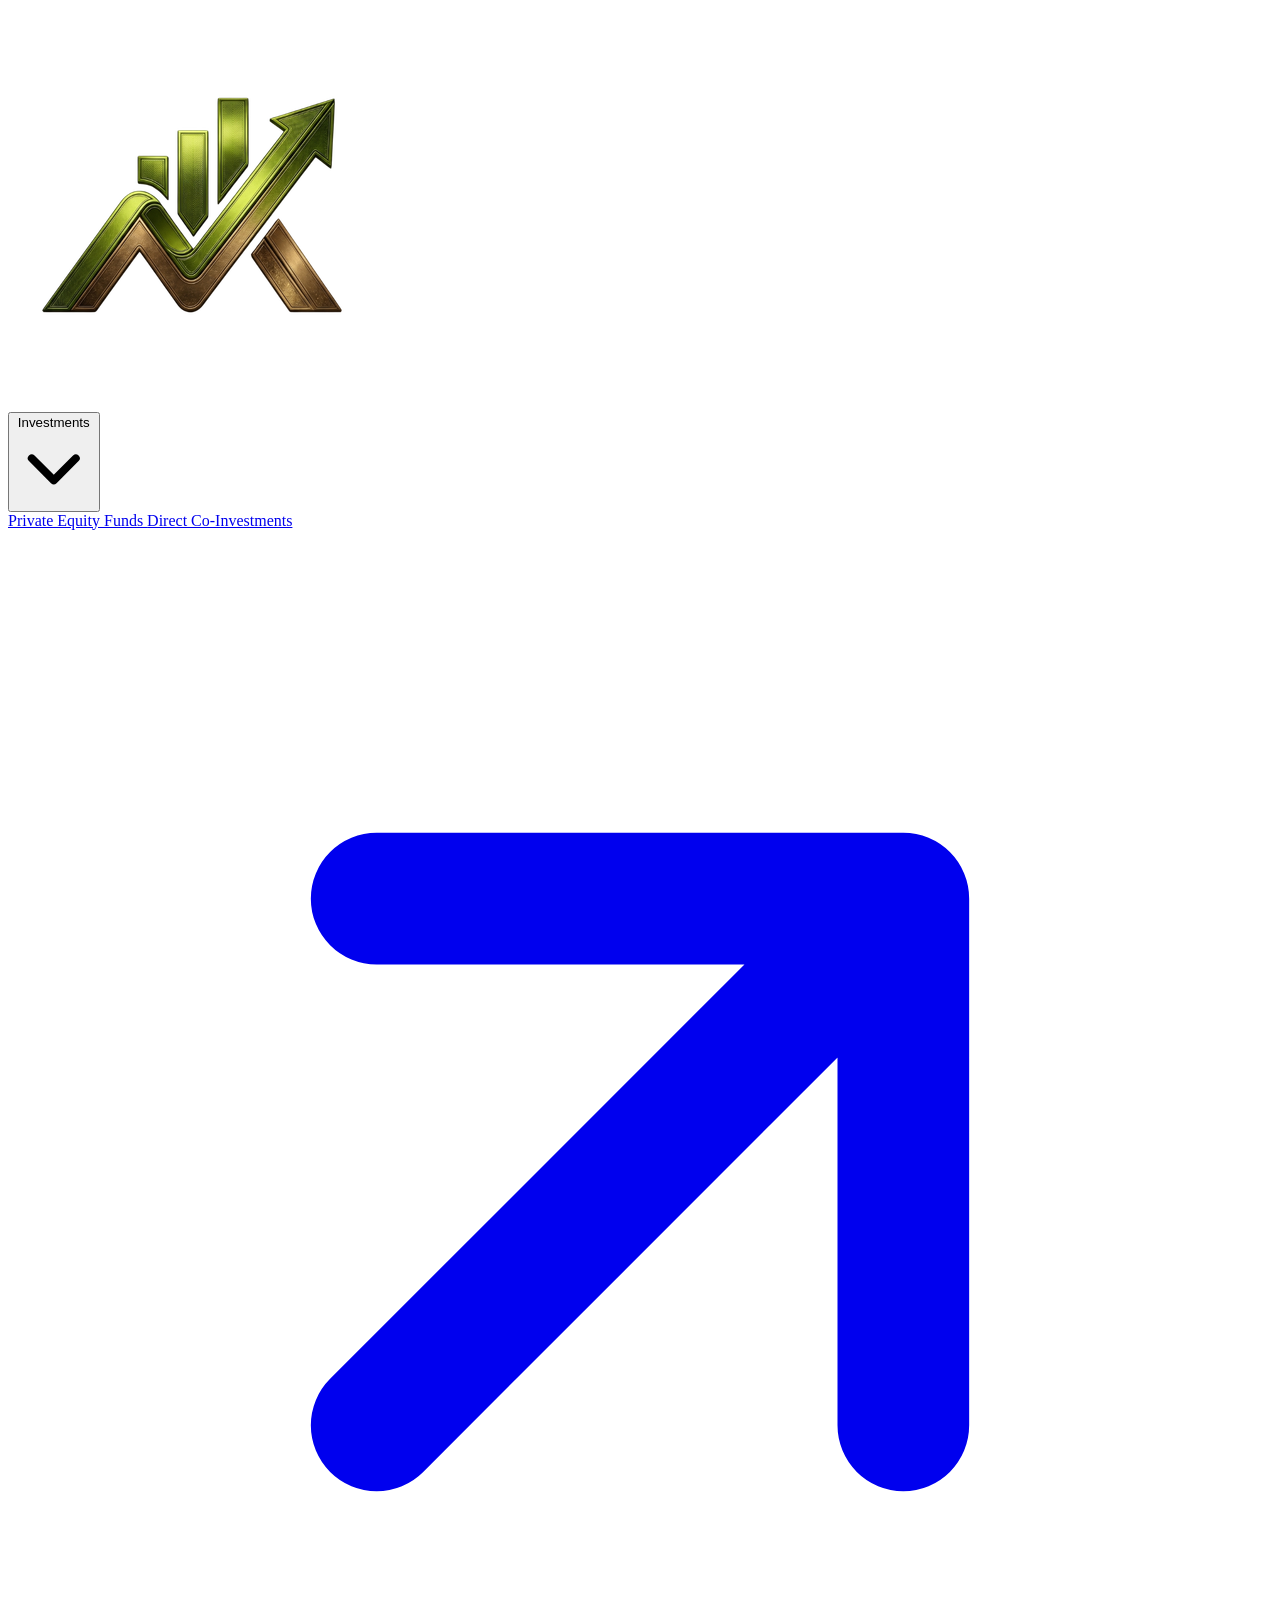
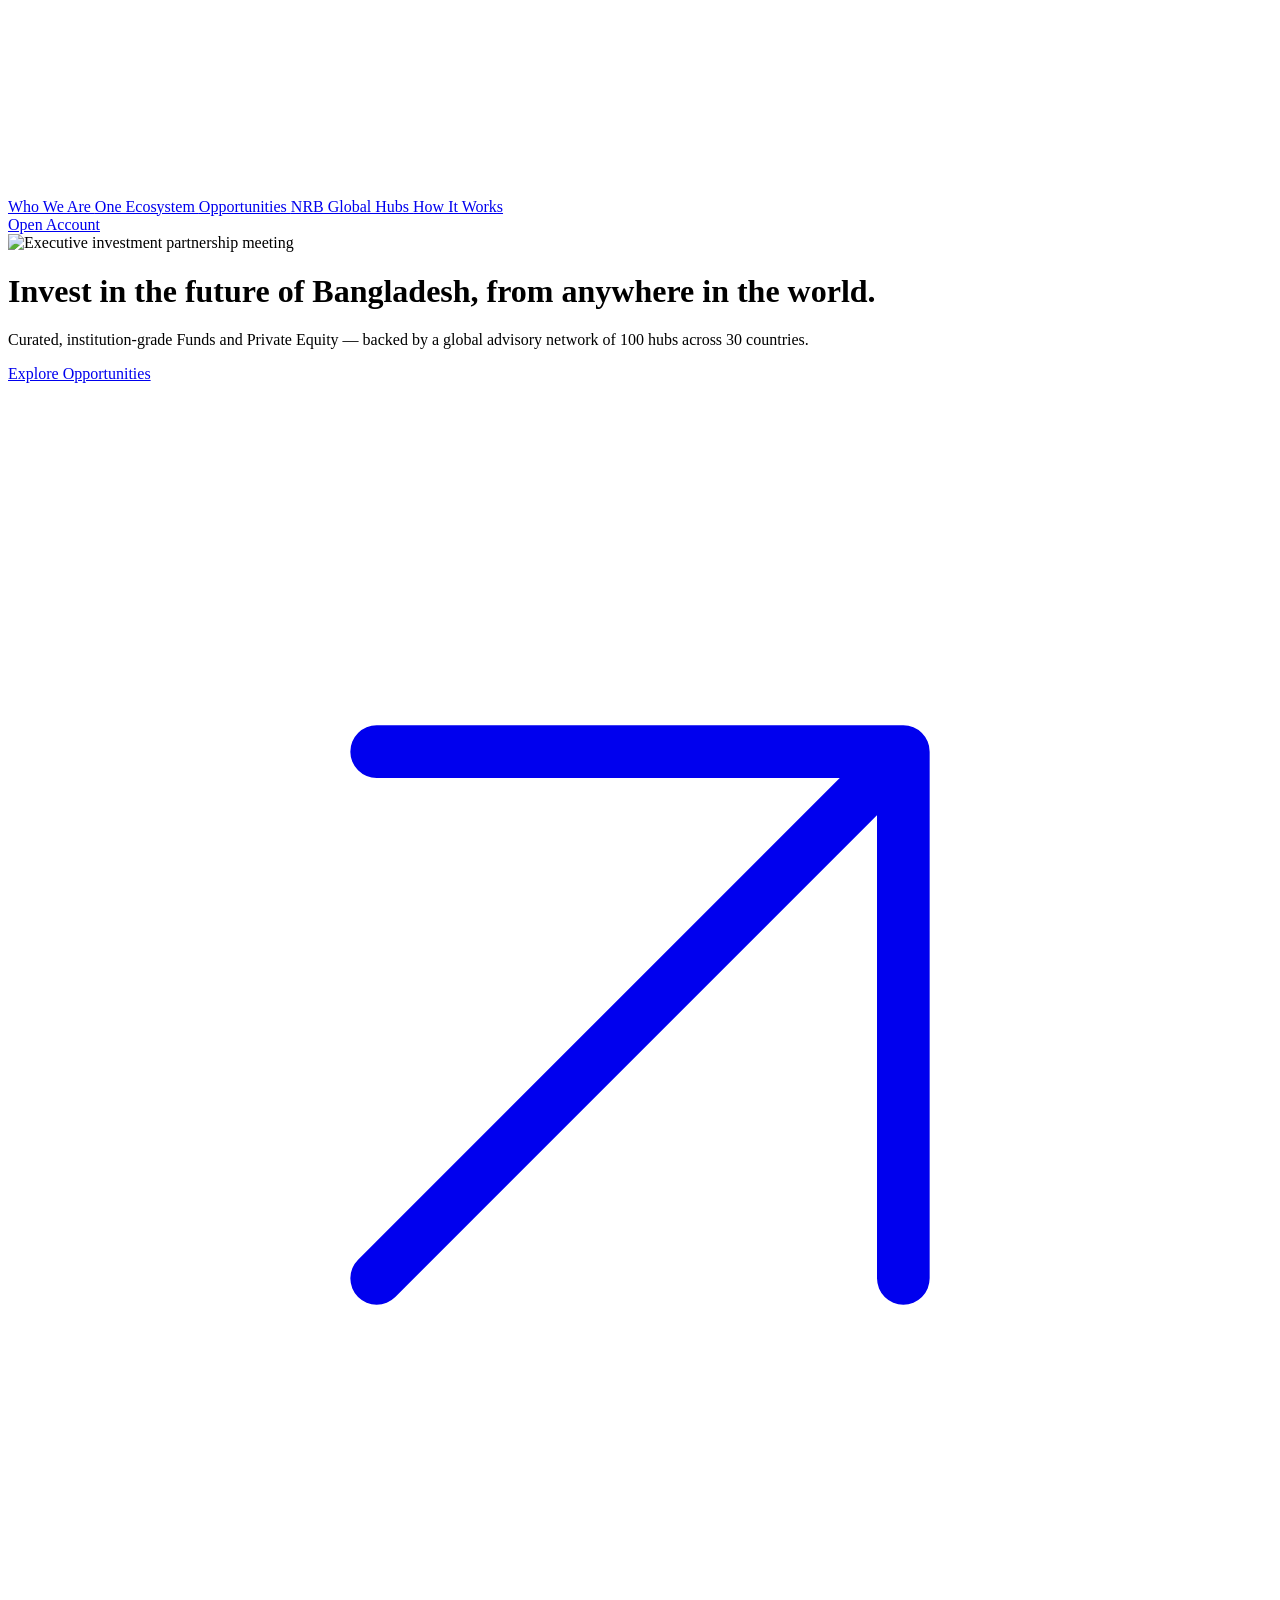
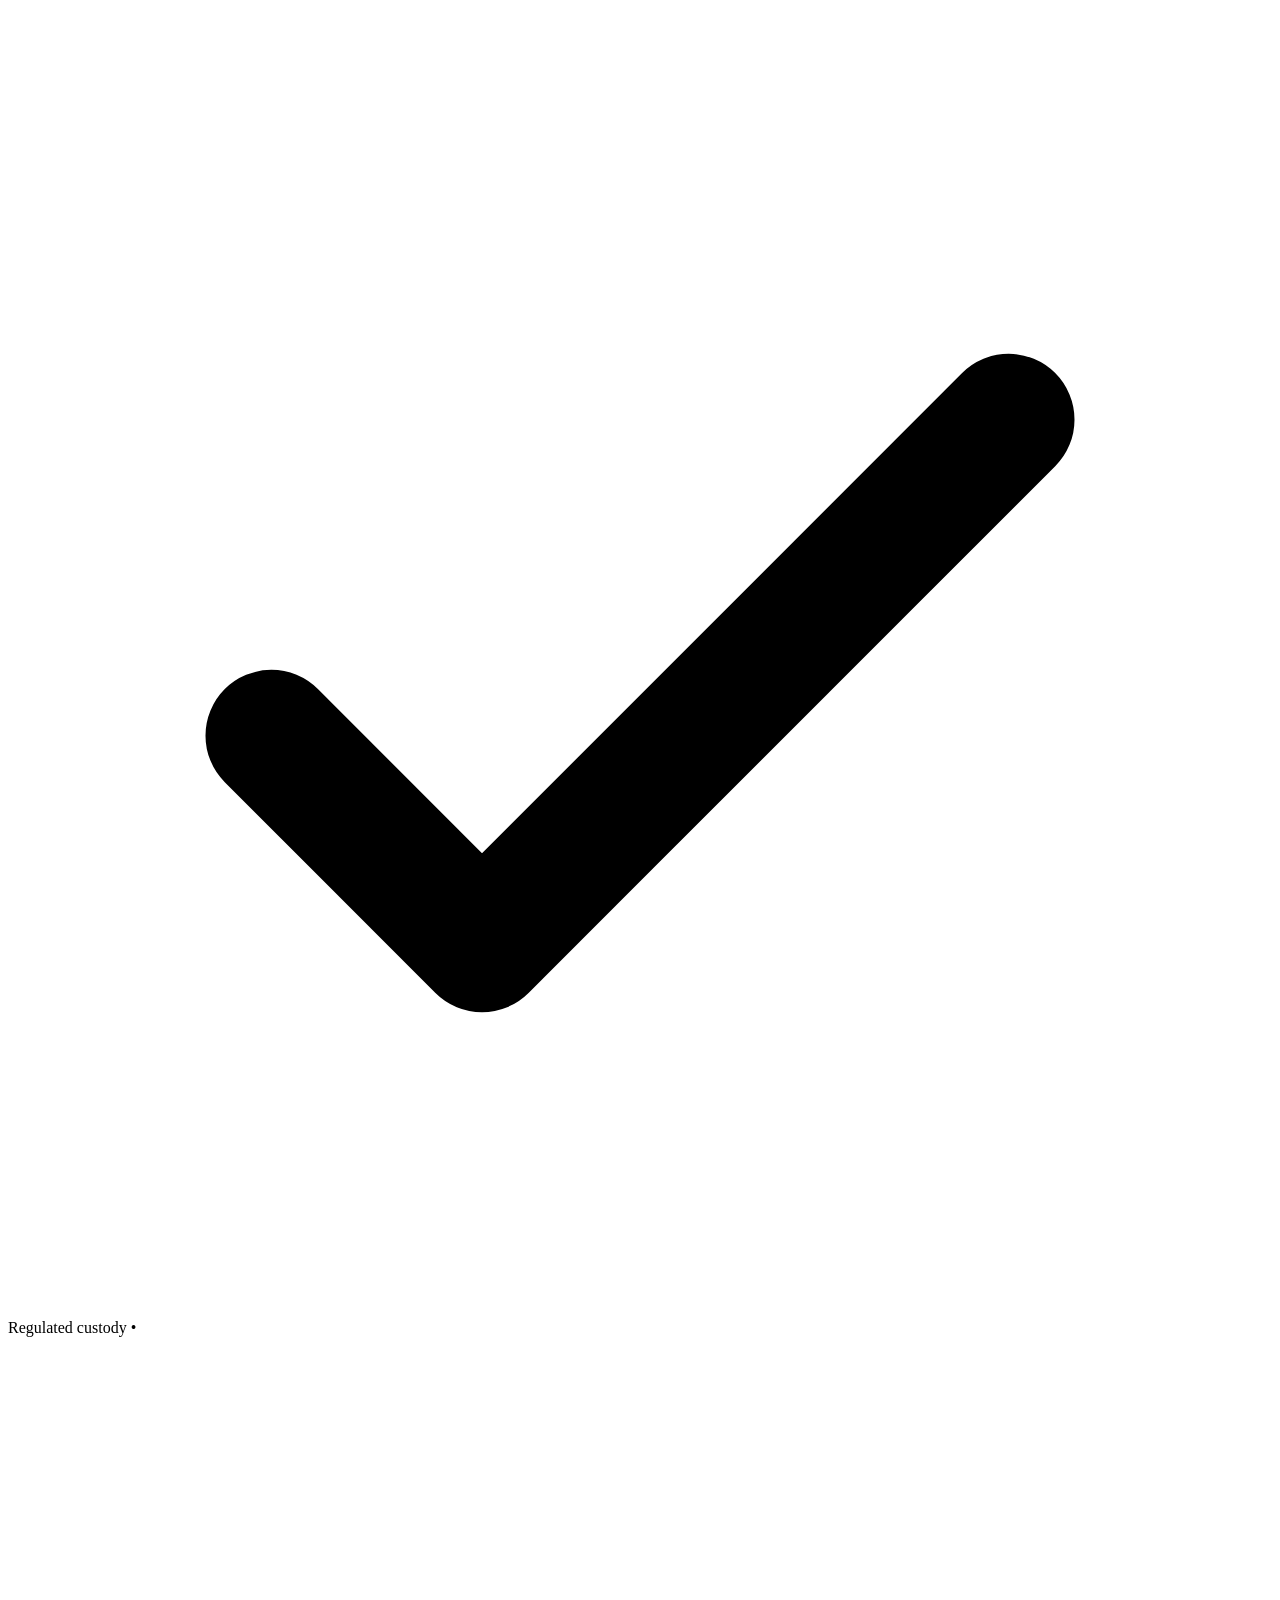
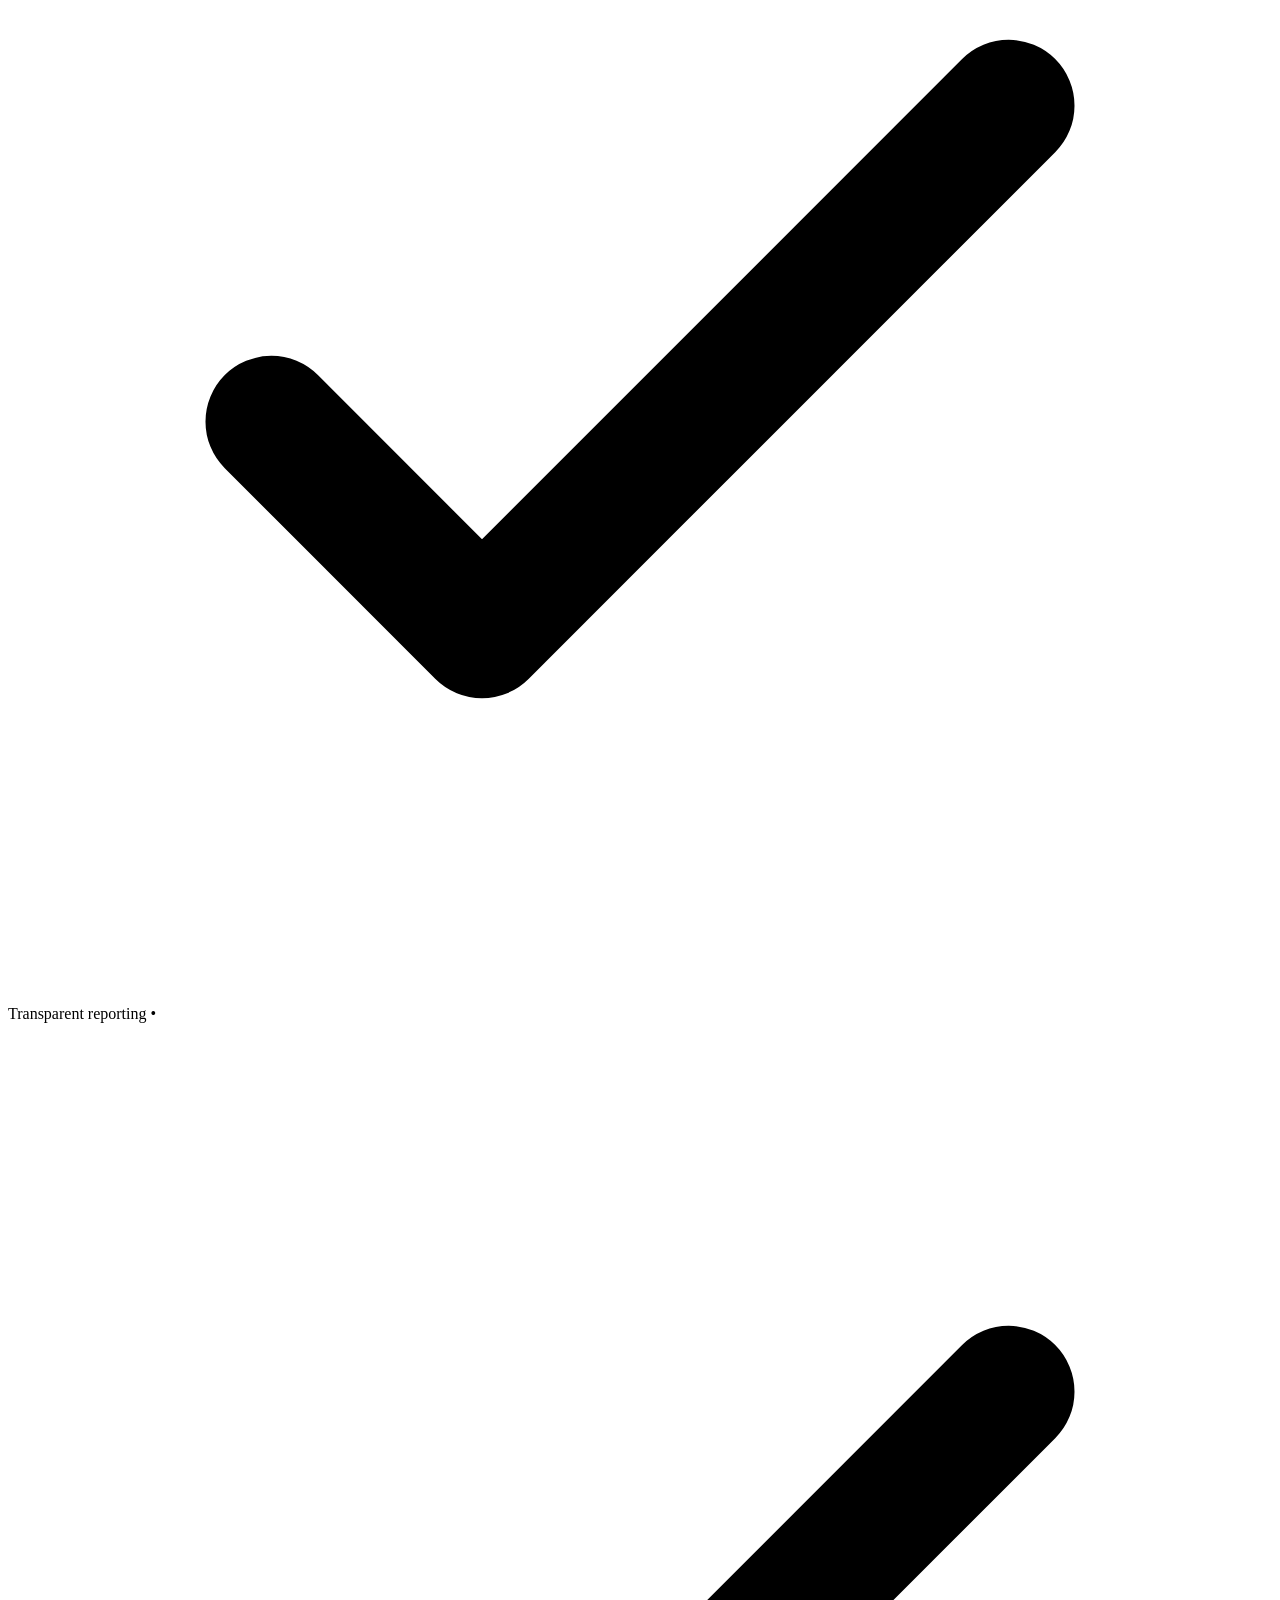
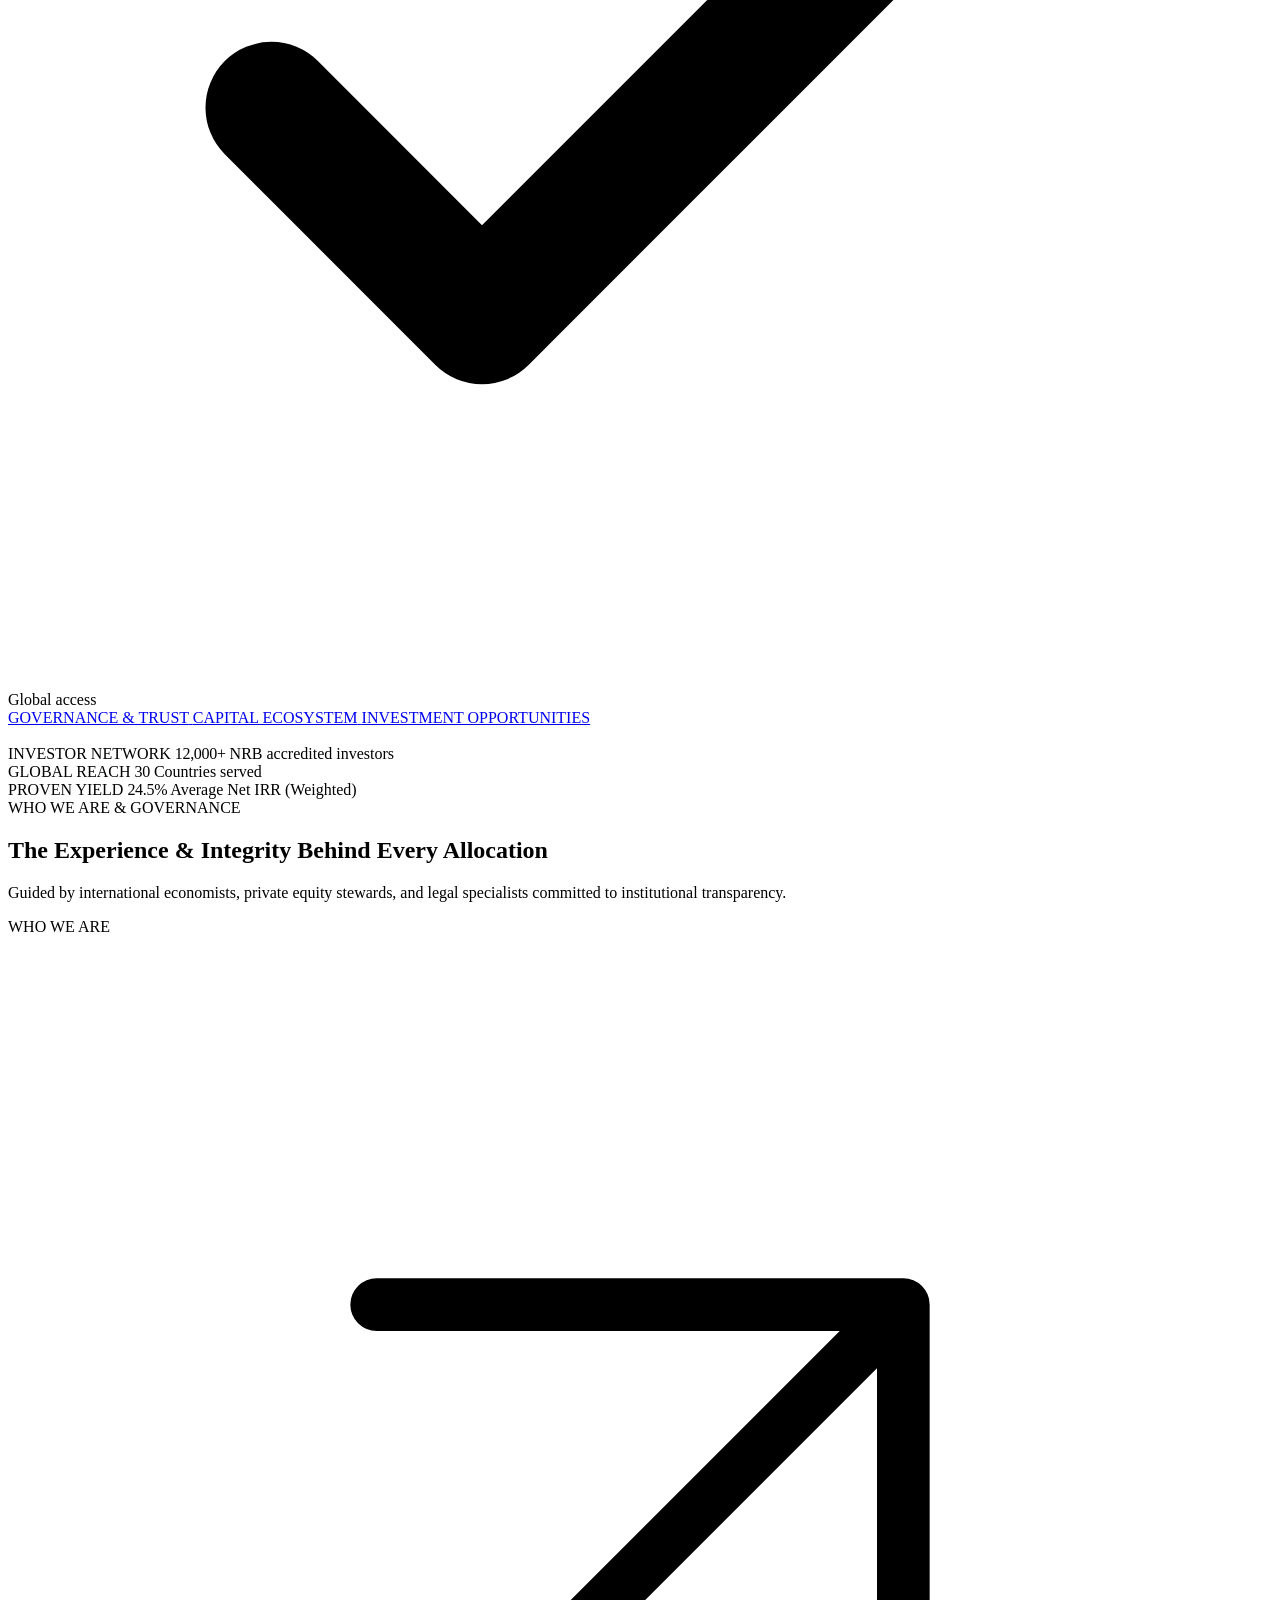
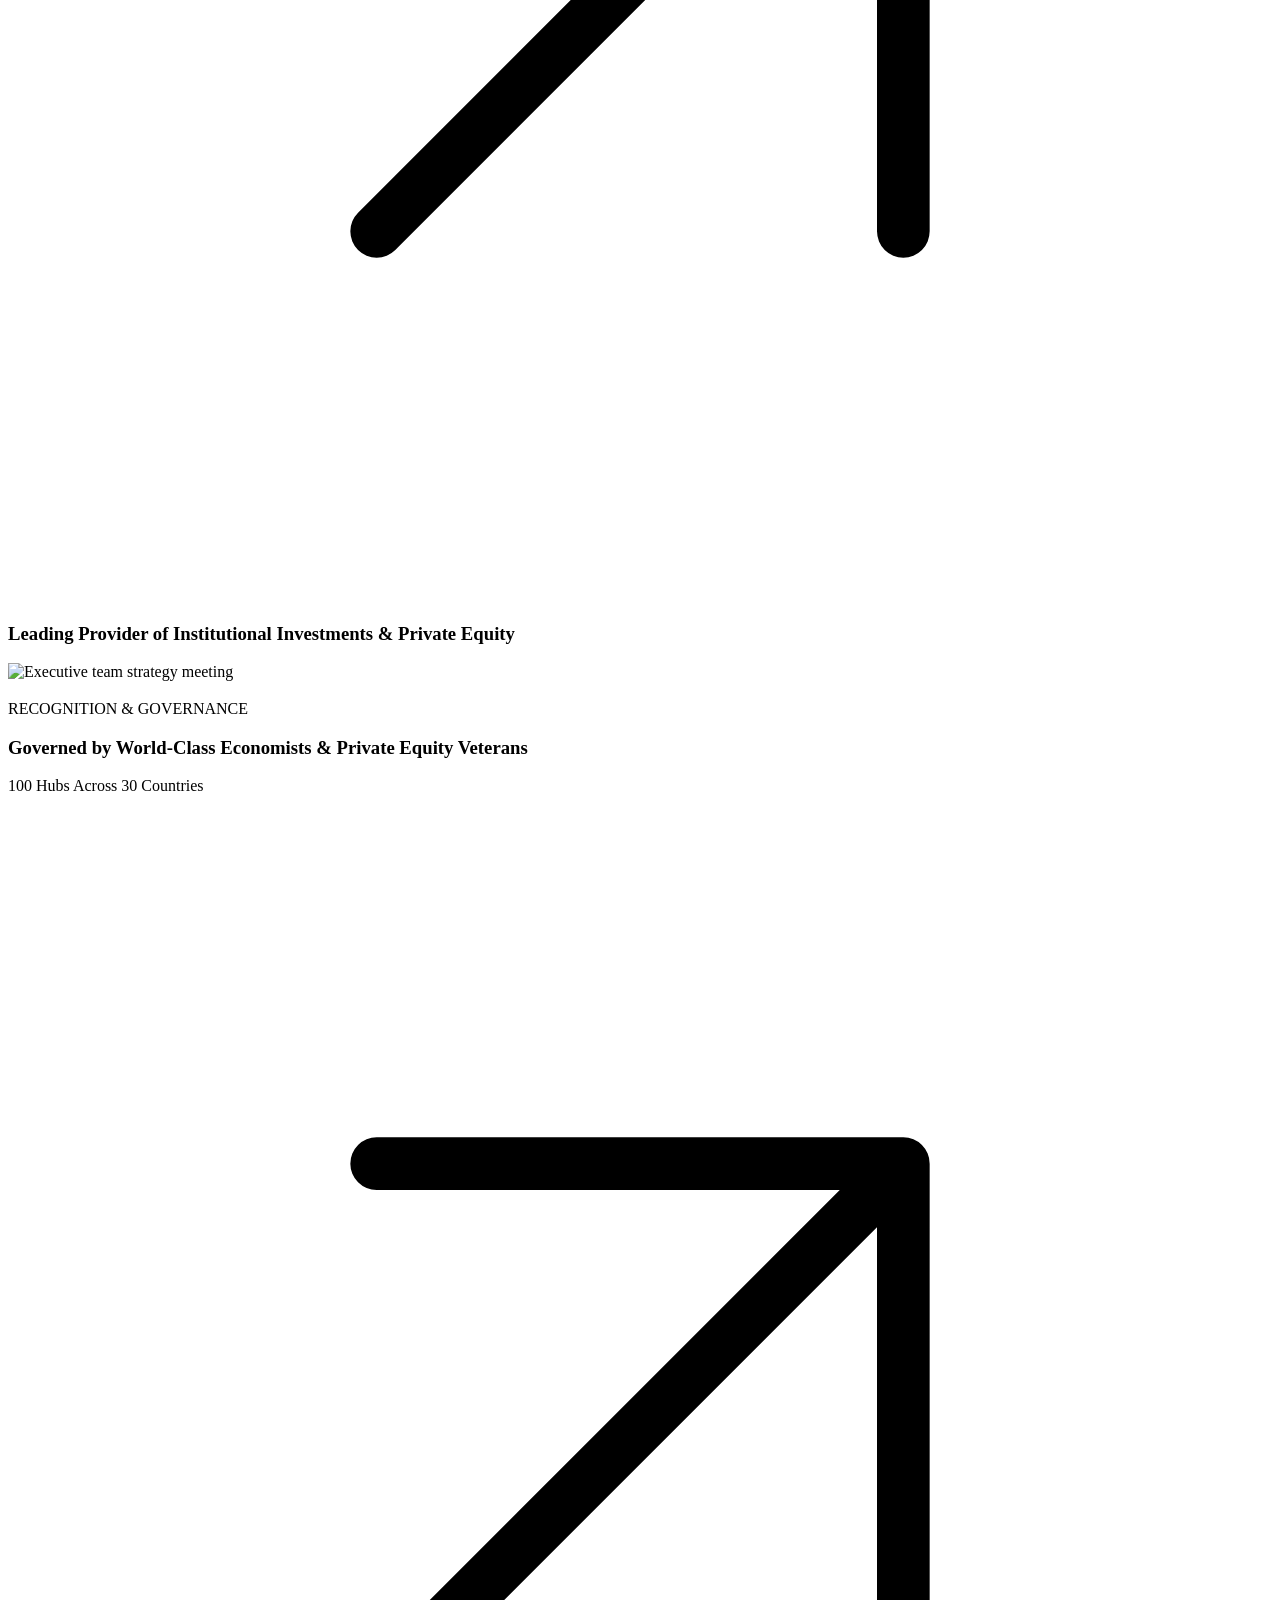
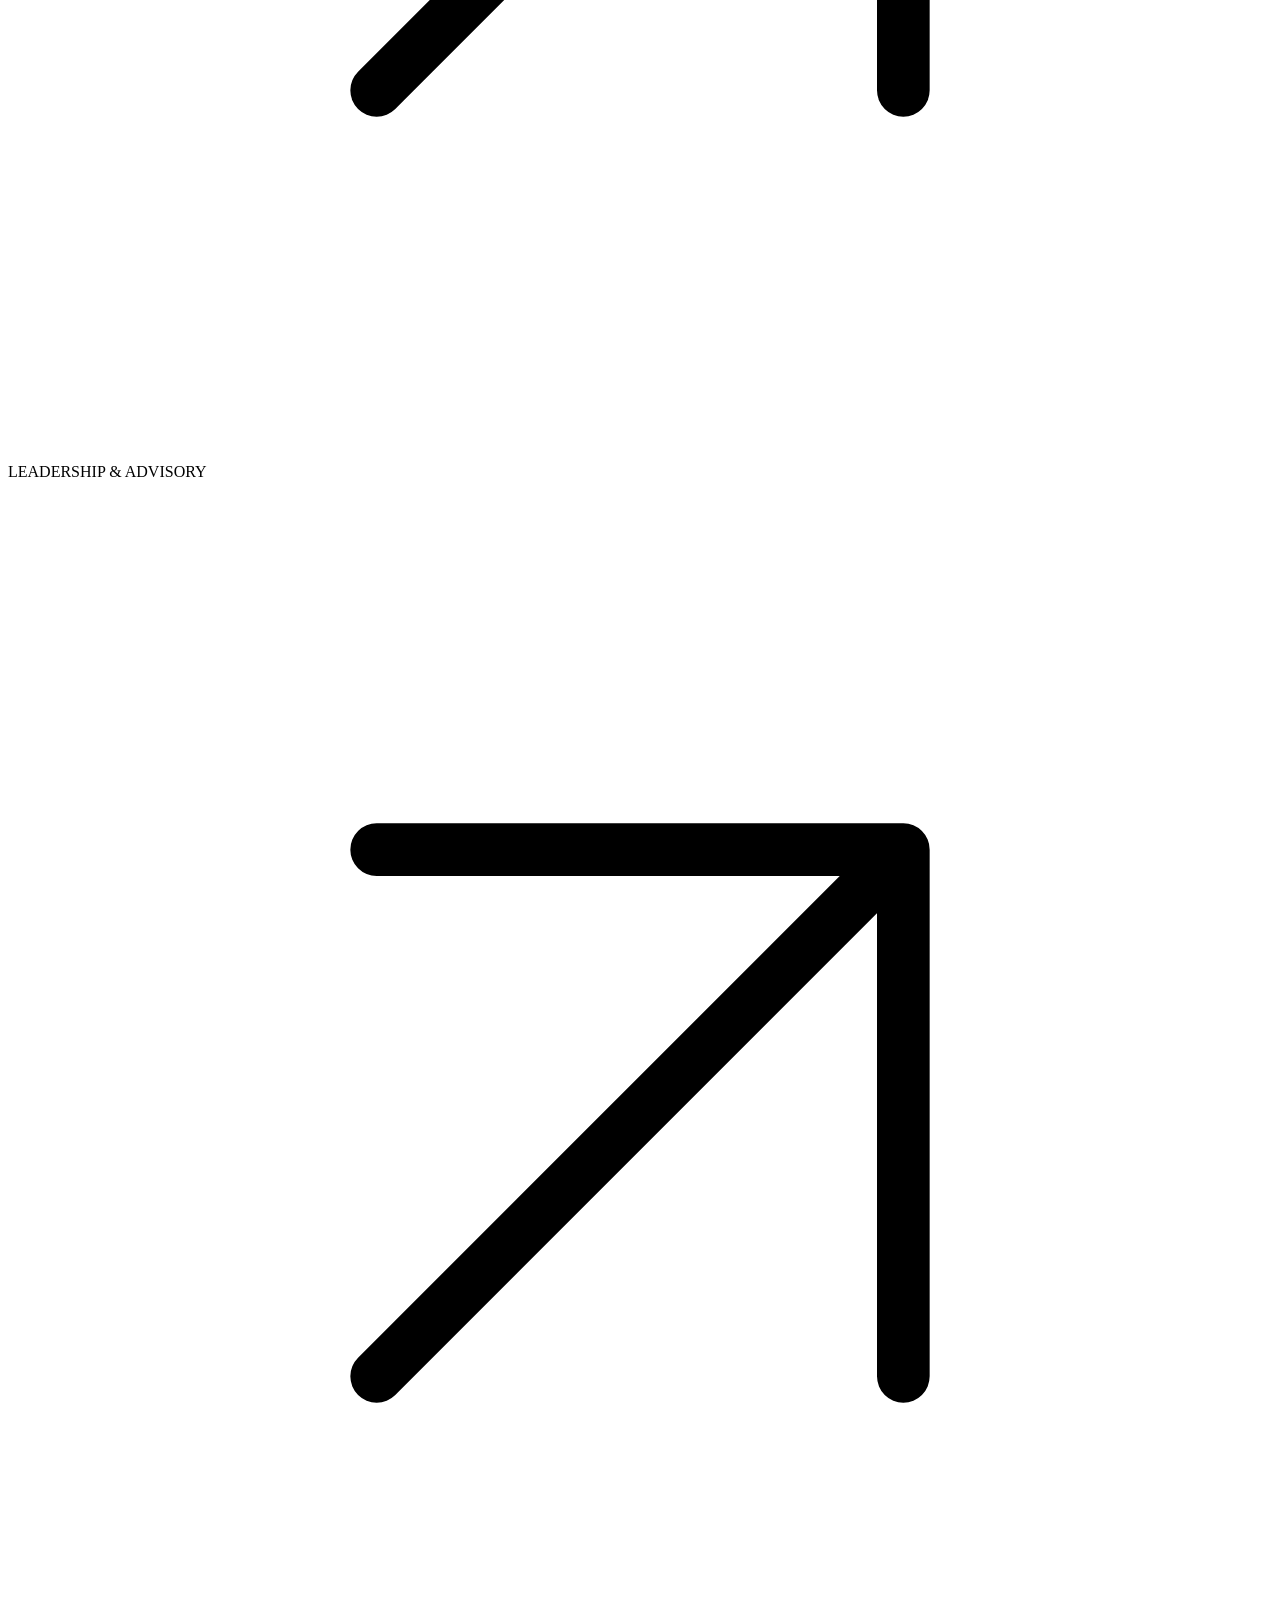
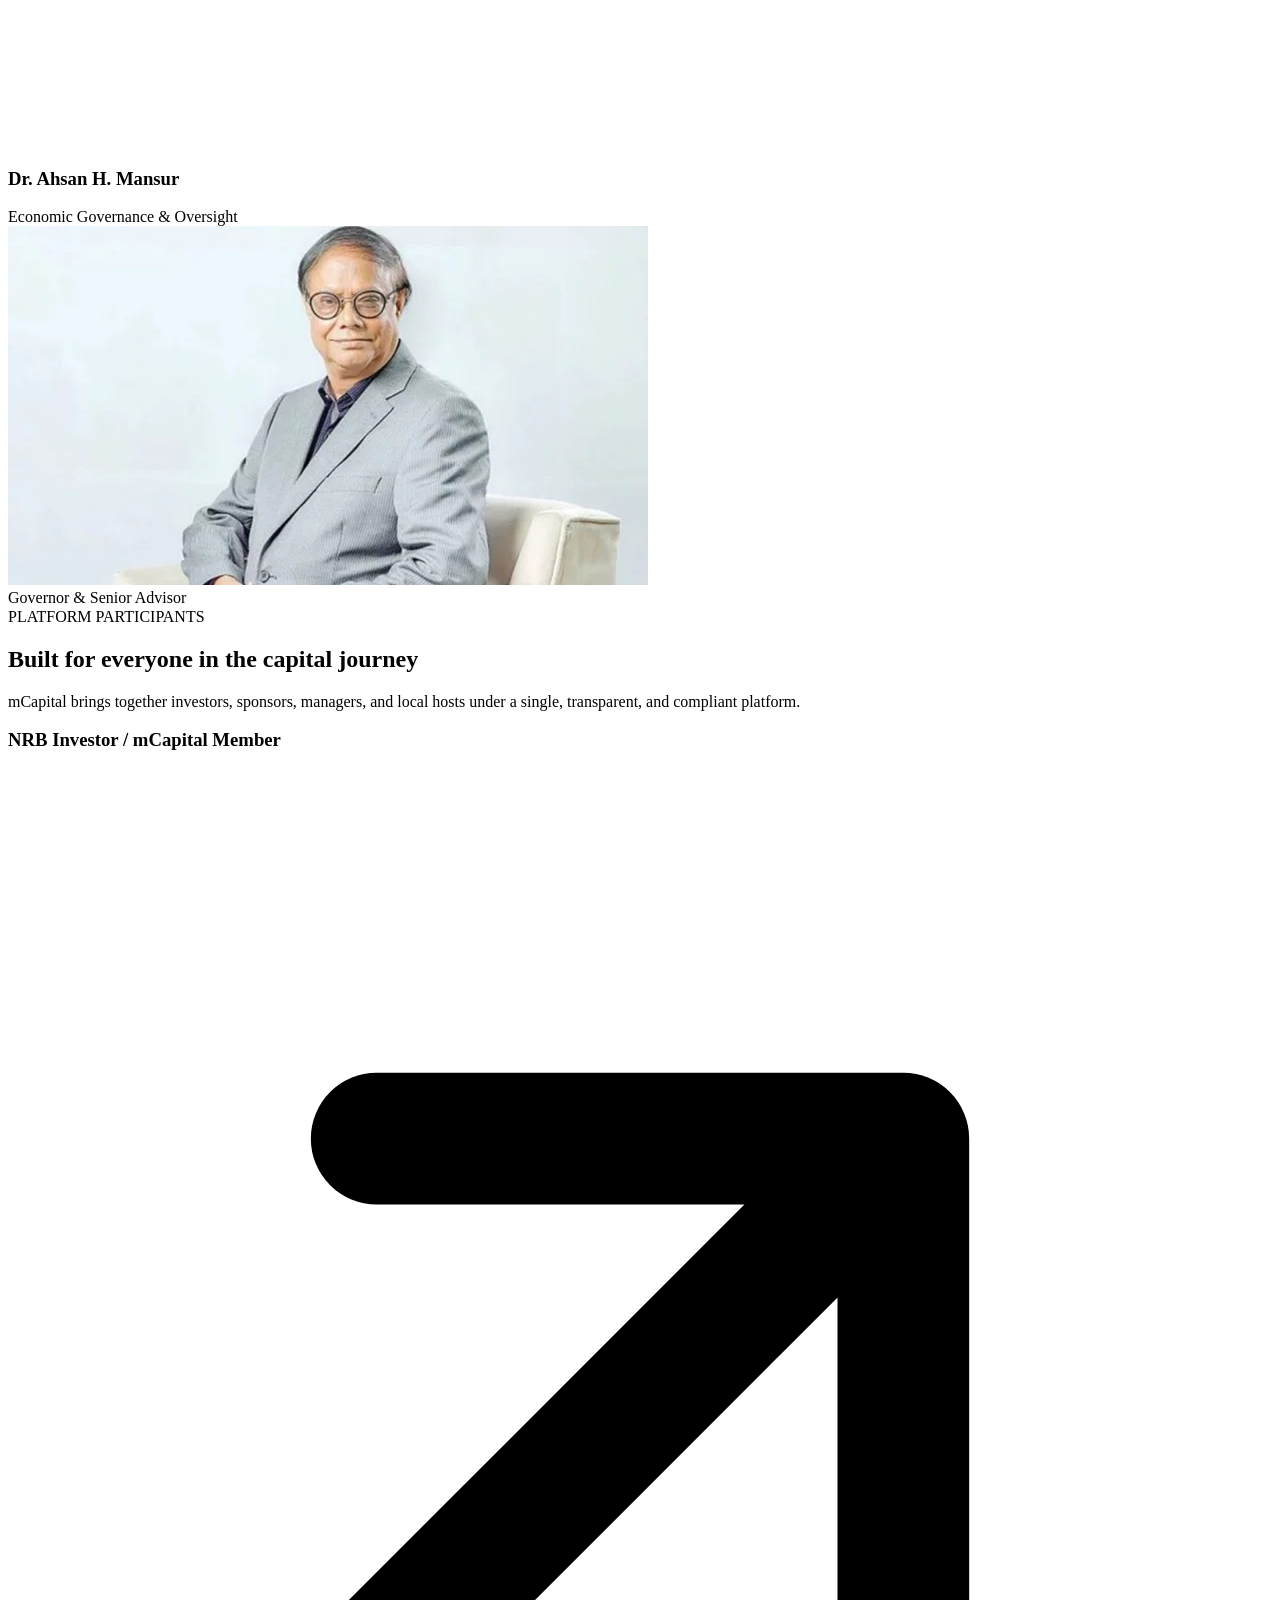
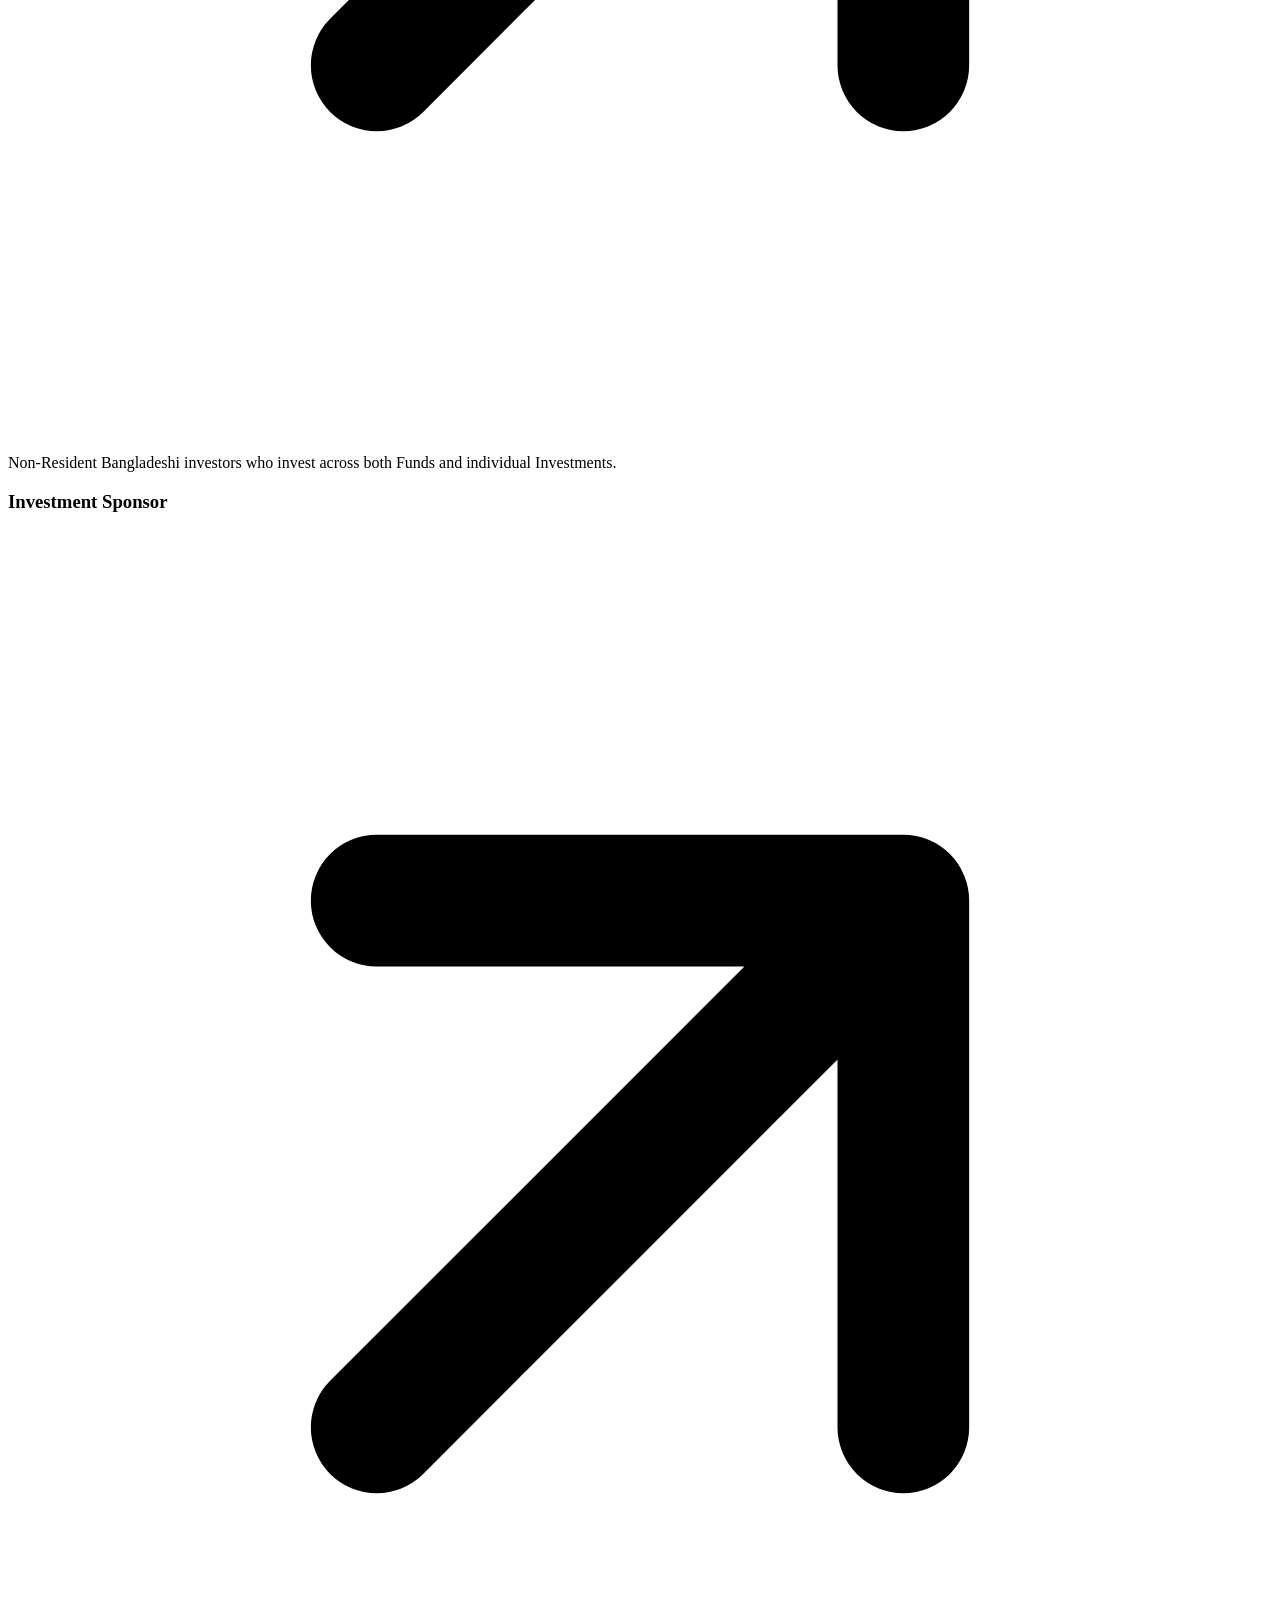
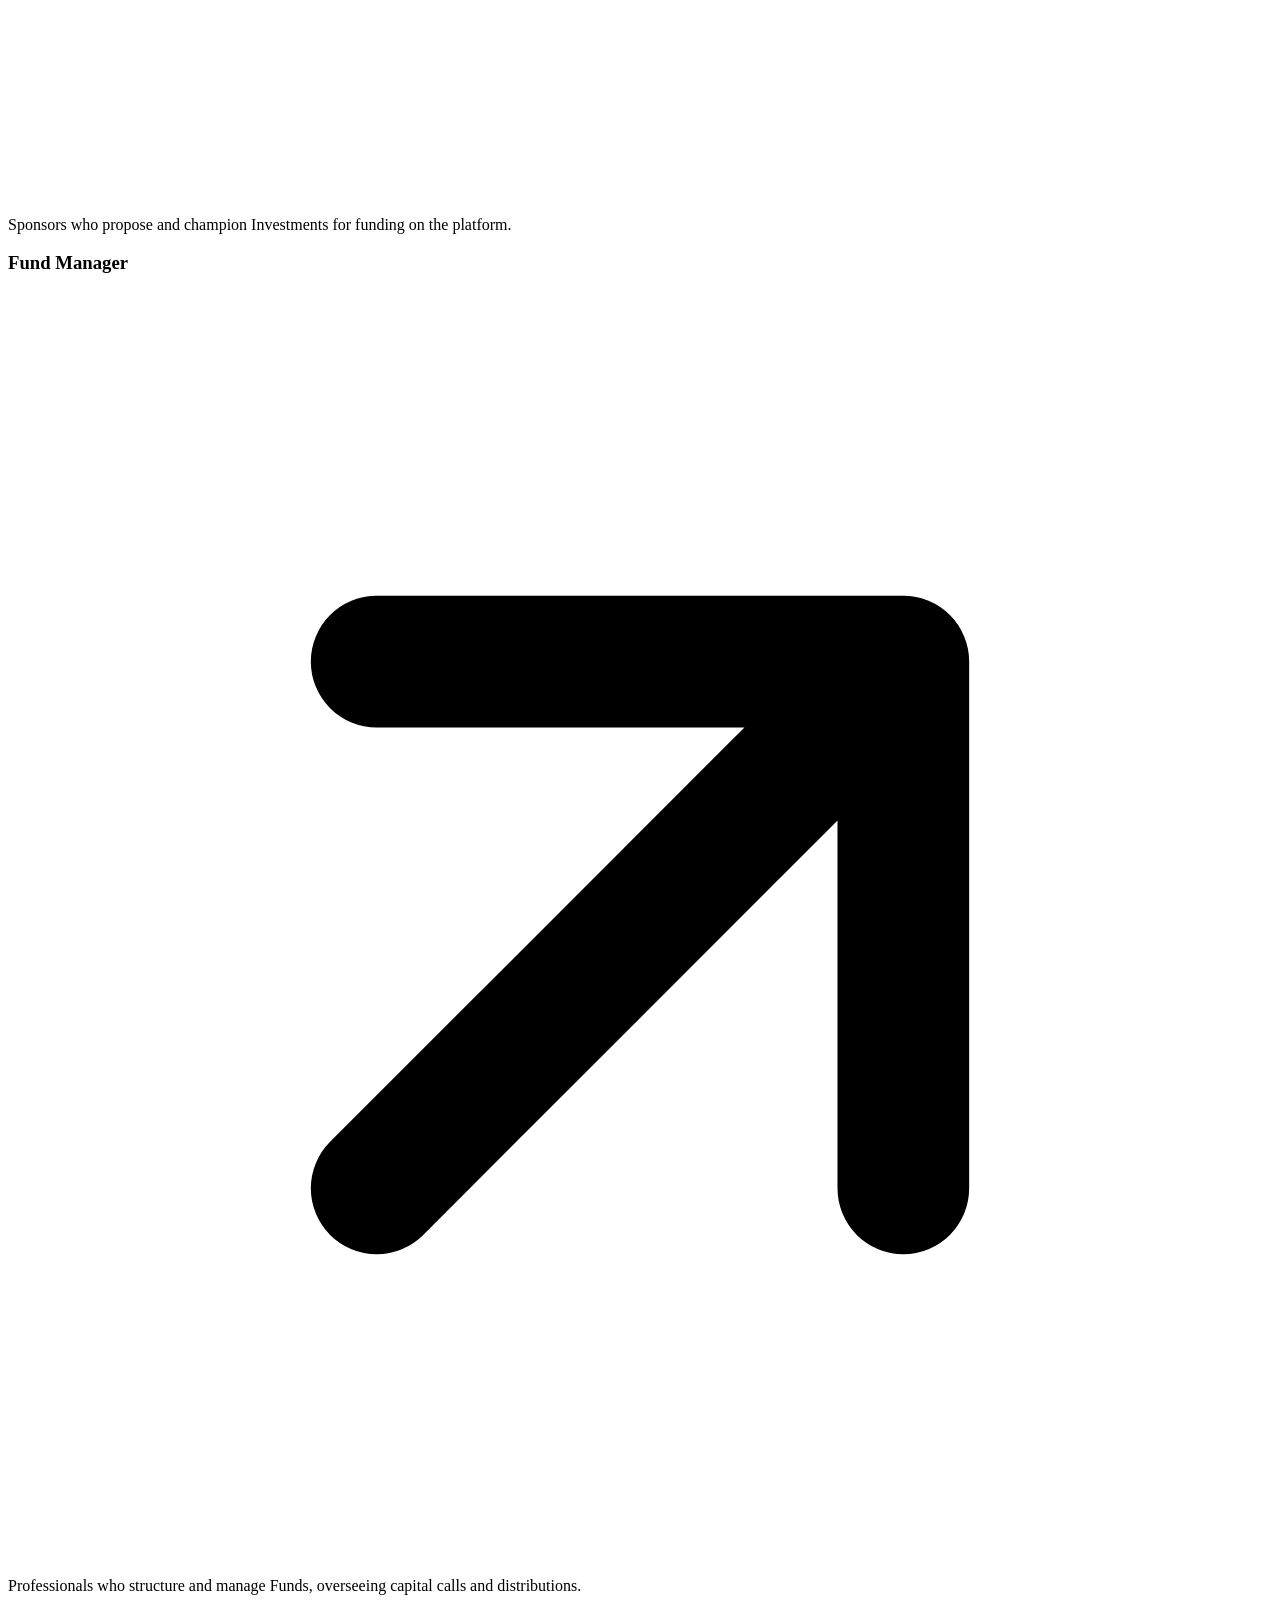
==== commit eea63839: "updated" ====
--- a/index.html
+++ b/index.html
@@ -58,7 +58,8 @@
       <!-- Transparent PNG Logo (Prominent Large Size) -->
       <a href="#"
         class="flex items-center gap-3 group focus-visible:outline-none focus-visible:ring-2 focus-visible:ring-accentLime rounded-lg">
-        <img src="asset/logo.png" alt="mCapital Logo" class="h-12 md:h-16 lg:h-18 w-auto object-contain filter drop-shadow-md group-hover:scale-105 transition-transform duration-300">
+        <img src="asset/logo.png" alt="mCapital Logo"
+          class="h-12 md:h-16 lg:h-18 w-auto object-contain filter drop-shadow-md group-hover:scale-105 transition-transform duration-300">
       </a>
 
       <!-- Center Nav Pills (Hidden on tablet, flex on XL) -->
@@ -248,7 +249,6 @@
             class="stat-counter text-4xl md:text-5xl font-extrabold text-brandNavy tracking-tight num-tabular block mb-2"
             data-target="1.47" data-prefix="$" data-suffix="B" data-decimals="2">$1.47B</span>
           <span class="text-xs font-bold text-slate-800 block">Assets under management</span>
-          <span class="text-[11px] text-slate-500 font-medium block mt-0.5">Across 6 institutional funds</span>
         </div>
 
         <!-- Stat 2 -->
@@ -259,7 +259,6 @@
             class="stat-counter text-4xl md:text-5xl font-extrabold text-brandNavy tracking-tight num-tabular block mb-2"
             data-target="12000" data-suffix="+" data-format="comma">12,000+</span>
           <span class="text-xs font-bold text-slate-800 block">NRB accredited investors</span>
-          <span class="text-[11px] text-slate-500 font-medium block mt-0.5">UK, US, UAE &amp; Asia network</span>
         </div>
 
         <!-- Stat 3 -->
@@ -269,7 +268,6 @@
             class="stat-counter text-4xl md:text-5xl font-extrabold text-brandNavy tracking-tight num-tabular block mb-2"
             data-target="30">30</span>
           <span class="text-xs font-bold text-slate-800 block">Countries served</span>
-          <span class="text-[11px] text-slate-500 font-medium block mt-0.5">100 global advisory hubs</span>
         </div>
 
         <!-- Stat 4 -->
@@ -279,7 +277,6 @@
             class="stat-counter text-4xl md:text-5xl font-extrabold text-brandTeal tracking-tight num-tabular block mb-2"
             data-target="24.5" data-suffix="%" data-decimals="1">24.5%</span>
           <span class="text-xs font-bold text-slate-800 block">Average Net IRR (Weighted)</span>
-          <span class="text-[11px] text-slate-500 font-medium block mt-0.5">5-year audited track record</span>
         </div>
 
       </div>
@@ -292,9 +289,11 @@
     <div class="max-w-7xl mx-auto px-6 md:px-12">
 
       <!-- Executive 2-Column Split Section Header -->
-      <div class="grid grid-cols-1 lg:grid-cols-12 gap-8 lg:gap-12 items-end mb-16 pb-8 border-b border-slate-200/80 reveal-up">
+      <div
+        class="grid grid-cols-1 lg:grid-cols-12 gap-8 lg:gap-12 items-end mb-16 pb-8 border-b border-slate-200/80 reveal-up">
         <div class="lg:col-span-7">
-          <div class="inline-flex items-center gap-2 px-3.5 py-1.5 rounded-full bg-brandTeal/10 border border-brandTeal/20 text-brandTeal text-xs font-mono font-bold tracking-widest uppercase mb-4">
+          <div
+            class="inline-flex items-center gap-2 px-3.5 py-1.5 rounded-full bg-brandTeal/10 border border-brandTeal/20 text-brandTeal text-xs font-mono font-bold tracking-widest uppercase mb-4">
             <span class="w-1.5 h-1.5 rounded-full bg-brandTeal"></span>
             WHO WE ARE &amp; GOVERNANCE
           </div>
@@ -305,7 +304,8 @@
         </div>
         <div class="lg:col-span-5 border-l-2 border-brandTeal/30 pl-6 lg:pl-8 py-1">
           <p class="text-slate-600 text-base md:text-lg font-medium leading-relaxed">
-            Guided by international economists, private equity stewards, and legal specialists committed to institutional
+            Guided by international economists, private equity stewards, and legal specialists committed to
+            institutional
             transparency.
           </p>
         </div>
@@ -421,13 +421,15 @@
       <div class="mb-16 reveal-up">
         <div class="flex items-center gap-3 mb-4">
           <div class="w-8 h-1 bg-brandTeal rounded-full"></div>
-          <span class="text-xs font-mono font-bold tracking-widest text-brandTeal uppercase">PLATFORM PARTICIPANTS</span>
+          <span class="text-xs font-mono font-bold tracking-widest text-brandTeal uppercase">PLATFORM
+            PARTICIPANTS</span>
         </div>
         <h2 class="text-3xl md:text-5xl lg:text-6xl font-extrabold text-brandNavy tracking-tight leading-tight mb-4">
           Built for everyone in <span class="text-brandTeal">the capital journey</span>
         </h2>
         <p class="text-slate-600 text-base md:text-lg font-medium leading-relaxed max-w-2xl">
-          mCapital brings together investors, sponsors, managers, and local hosts under a single, transparent, and compliant platform.
+          mCapital brings together investors, sponsors, managers, and local hosts under a single, transparent, and
+          compliant platform.
         </p>
       </div>
 
@@ -439,13 +441,17 @@
           class="reveal-up delay-100 eco-interactive-card bg-white p-8 md:p-9 rounded-[2.2rem] border border-slate-200/90 shadow-sm hover:shadow-2xl hover:border-brandTeal/60 transition-all duration-400 flex flex-col justify-between group overflow-hidden">
           <div>
             <!-- Smooth Expanding Top Accent Line -->
-            <div class="w-10 h-1 bg-slate-200 group-hover:w-full group-hover:bg-brandTeal transition-all duration-500 rounded-full mb-6"></div>
+            <div
+              class="w-10 h-1 bg-slate-200 group-hover:w-full group-hover:bg-brandTeal transition-all duration-500 rounded-full mb-6">
+            </div>
 
             <div class="flex items-start justify-between gap-3 mb-3">
-              <h3 class="text-xl font-extrabold text-brandNavy leading-snug group-hover:text-brandTeal transition-colors">
+              <h3
+                class="text-xl font-extrabold text-brandNavy leading-snug group-hover:text-brandTeal transition-colors">
                 NRB Investor / mCapital Member
               </h3>
-              <svg class="w-5 h-5 text-slate-300 group-hover:text-brandTeal group-hover:translate-x-1 group-hover:-translate-y-1 transition-all duration-300 shrink-0 mt-0.5"
+              <svg
+                class="w-5 h-5 text-slate-300 group-hover:text-brandTeal group-hover:translate-x-1 group-hover:-translate-y-1 transition-all duration-300 shrink-0 mt-0.5"
                 fill="none" stroke="currentColor" viewBox="0 0 24 24">
                 <path stroke-linecap="round" stroke-linejoin="round" stroke-width="2.5" d="M7 17L17 7M17 7H7M17 7V17" />
               </svg>
@@ -462,13 +468,17 @@
           class="reveal-up delay-200 eco-interactive-card bg-white p-8 md:p-9 rounded-[2.2rem] border border-slate-200/90 shadow-sm hover:shadow-2xl hover:border-brandTeal/60 transition-all duration-400 flex flex-col justify-between group overflow-hidden">
           <div>
             <!-- Smooth Expanding Top Accent Line -->
-            <div class="w-10 h-1 bg-slate-200 group-hover:w-full group-hover:bg-brandTeal transition-all duration-500 rounded-full mb-6"></div>
+            <div
+              class="w-10 h-1 bg-slate-200 group-hover:w-full group-hover:bg-brandTeal transition-all duration-500 rounded-full mb-6">
+            </div>
 
             <div class="flex items-start justify-between gap-3 mb-3">
-              <h3 class="text-xl font-extrabold text-brandNavy leading-snug group-hover:text-brandTeal transition-colors">
+              <h3
+                class="text-xl font-extrabold text-brandNavy leading-snug group-hover:text-brandTeal transition-colors">
                 Investment Sponsor
               </h3>
-              <svg class="w-5 h-5 text-slate-300 group-hover:text-brandTeal group-hover:translate-x-1 group-hover:-translate-y-1 transition-all duration-300 shrink-0 mt-0.5"
+              <svg
+                class="w-5 h-5 text-slate-300 group-hover:text-brandTeal group-hover:translate-x-1 group-hover:-translate-y-1 transition-all duration-300 shrink-0 mt-0.5"
                 fill="none" stroke="currentColor" viewBox="0 0 24 24">
                 <path stroke-linecap="round" stroke-linejoin="round" stroke-width="2.5" d="M7 17L17 7M17 7H7M17 7V17" />
               </svg>
@@ -485,13 +495,17 @@
           class="reveal-up delay-300 eco-interactive-card bg-white p-8 md:p-9 rounded-[2.2rem] border border-slate-200/90 shadow-sm hover:shadow-2xl hover:border-brandTeal/60 transition-all duration-400 flex flex-col justify-between group overflow-hidden">
           <div>
             <!-- Smooth Expanding Top Accent Line -->
-            <div class="w-10 h-1 bg-slate-200 group-hover:w-full group-hover:bg-brandTeal transition-all duration-500 rounded-full mb-6"></div>
+            <div
+              class="w-10 h-1 bg-slate-200 group-hover:w-full group-hover:bg-brandTeal transition-all duration-500 rounded-full mb-6">
+            </div>
 
             <div class="flex items-start justify-between gap-3 mb-3">
-              <h3 class="text-xl font-extrabold text-brandNavy leading-snug group-hover:text-brandTeal transition-colors">
+              <h3
+                class="text-xl font-extrabold text-brandNavy leading-snug group-hover:text-brandTeal transition-colors">
                 Fund Manager
               </h3>
-              <svg class="w-5 h-5 text-slate-300 group-hover:text-brandTeal group-hover:translate-x-1 group-hover:-translate-y-1 transition-all duration-300 shrink-0 mt-0.5"
+              <svg
+                class="w-5 h-5 text-slate-300 group-hover:text-brandTeal group-hover:translate-x-1 group-hover:-translate-y-1 transition-all duration-300 shrink-0 mt-0.5"
                 fill="none" stroke="currentColor" viewBox="0 0 24 24">
                 <path stroke-linecap="round" stroke-linejoin="round" stroke-width="2.5" d="M7 17L17 7M17 7H7M17 7V17" />
               </svg>
@@ -508,13 +522,17 @@
           class="reveal-up delay-400 eco-interactive-card bg-white p-8 md:p-9 rounded-[2.2rem] border border-slate-200/90 shadow-sm hover:shadow-2xl hover:border-brandTeal/60 transition-all duration-400 flex flex-col justify-between group overflow-hidden">
           <div>
             <!-- Smooth Expanding Top Accent Line -->
-            <div class="w-10 h-1 bg-slate-200 group-hover:w-full group-hover:bg-brandTeal transition-all duration-500 rounded-full mb-6"></div>
+            <div
+              class="w-10 h-1 bg-slate-200 group-hover:w-full group-hover:bg-brandTeal transition-all duration-500 rounded-full mb-6">
+            </div>
 
             <div class="flex items-start justify-between gap-3 mb-3">
-              <h3 class="text-xl font-extrabold text-brandNavy leading-snug group-hover:text-brandTeal transition-colors">
+              <h3
+                class="text-xl font-extrabold text-brandNavy leading-snug group-hover:text-brandTeal transition-colors">
                 NRB Host
               </h3>
-              <svg class="w-5 h-5 text-slate-300 group-hover:text-brandTeal group-hover:translate-x-1 group-hover:-translate-y-1 transition-all duration-300 shrink-0 mt-0.5"
+              <svg
+                class="w-5 h-5 text-slate-300 group-hover:text-brandTeal group-hover:translate-x-1 group-hover:-translate-y-1 transition-all duration-300 shrink-0 mt-0.5"
                 fill="none" stroke="currentColor" viewBox="0 0 24 24">
                 <path stroke-linecap="round" stroke-linejoin="round" stroke-width="2.5" d="M7 17L17 7M17 7H7M17 7V17" />
               </svg>
@@ -536,9 +554,11 @@
     <div class="max-w-7xl mx-auto px-6 md:px-12">
 
       <!-- Architectural 2-Column Split Section Header -->
-      <div class="grid grid-cols-1 lg:grid-cols-12 gap-8 lg:gap-12 items-end mb-16 pb-8 border-b border-slate-200/80 reveal-up">
+      <div
+        class="grid grid-cols-1 lg:grid-cols-12 gap-8 lg:gap-12 items-end mb-16 pb-8 border-b border-slate-200/80 reveal-up">
         <div class="lg:col-span-7">
-          <div class="inline-flex items-center gap-2 px-3.5 py-1.5 rounded-full bg-brandTeal/10 border border-brandTeal/20 text-brandTeal text-xs font-mono font-bold tracking-widest uppercase mb-4">
+          <div
+            class="inline-flex items-center gap-2 px-3.5 py-1.5 rounded-full bg-brandTeal/10 border border-brandTeal/20 text-brandTeal text-xs font-mono font-bold tracking-widest uppercase mb-4">
             <span class="w-1.5 h-1.5 rounded-full bg-brandTeal"></span>
             INVESTMENT CATEGORIES
           </div>
@@ -764,9 +784,11 @@
     <div class="max-w-7xl mx-auto px-6 md:px-12">
 
       <!-- Executive Workflow Section Header -->
-      <div class="flex flex-col md:flex-row md:items-end justify-between mb-16 pb-8 border-b border-slate-200/80 gap-6 reveal-up">
+      <div
+        class="flex flex-col md:flex-row md:items-end justify-between mb-16 pb-8 border-b border-slate-200/80 gap-6 reveal-up">
         <div>
-          <div class="inline-flex items-center gap-2 px-3.5 py-1.5 rounded-full bg-brandTeal/10 border border-brandTeal/20 text-brandTeal text-xs font-mono font-bold tracking-widest uppercase mb-4">
+          <div
+            class="inline-flex items-center gap-2 px-3.5 py-1.5 rounded-full bg-brandTeal/10 border border-brandTeal/20 text-brandTeal text-xs font-mono font-bold tracking-widest uppercase mb-4">
             <span class="w-1.5 h-1.5 rounded-full bg-brandTeal"></span>
             HOW IT WORKS
           </div>
@@ -774,7 +796,8 @@
             How Investing Works <span class="text-brandTeal">in 4 Simple Steps.</span>
           </h2>
         </div>
-        <div class="bg-slate-100 text-slate-700 text-xs font-bold px-5 py-2.5 rounded-full border border-slate-200/80 shrink-0 self-start md:self-auto">
+        <div
+          class="bg-slate-100 text-slate-700 text-xs font-bold px-5 py-2.5 rounded-full border border-slate-200/80 shrink-0 self-start md:self-auto">
           4-Step Accredited Process
         </div>
       </div>
@@ -850,7 +873,8 @@
       <!-- Institutional Dark Terminal Header -->
       <div class="flex flex-col md:flex-row md:items-end justify-between mb-12 pb-6 border-b border-white/10 gap-6">
         <div>
-          <div class="inline-flex items-center gap-2 px-3.5 py-1.5 rounded-full bg-accentLime/10 border border-accentLime/30 text-accentLime text-xs font-mono font-bold tracking-widest uppercase mb-3">
+          <div
+            class="inline-flex items-center gap-2 px-3.5 py-1.5 rounded-full bg-accentLime/10 border border-accentLime/30 text-accentLime text-xs font-mono font-bold tracking-widest uppercase mb-3">
             <span class="w-2 h-2 rounded-full bg-accentLime animate-pulse"></span>
             PORTFOLIO INTELLIGENCE
           </div>
@@ -862,7 +886,8 @@
       </div>
 
       <!-- Dashboard Terminal UI -->
-      <div class="reveal-zoom delay-200 bg-black/60 rounded-3xl border border-white/10 p-6 md:p-10 shadow-2xl backdrop-blur-xl">
+      <div
+        class="reveal-zoom delay-200 bg-black/60 rounded-3xl border border-white/10 p-6 md:p-10 shadow-2xl backdrop-blur-xl">
         <div class="flex flex-col md:flex-row md:items-center justify-between pb-6 mb-8 border-b border-white/10 gap-4">
           <div>
             <h4 class="text-lg font-bold text-white">Dr. Tanvir Ahmed, MD</h4>
@@ -1048,11 +1073,13 @@
         <div class="lg:col-span-2 space-y-6">
           <!-- Transparent PNG Footer Logo (Prominent Large Size) -->
           <div class="flex items-center gap-4">
-            <img src="asset/logo.png" alt="mCapital Logo" class="h-14 md:h-16 w-auto object-contain filter drop-shadow-lg">
+            <img src="asset/logo.png" alt="mCapital Logo"
+              class="h-14 md:h-16 w-auto object-contain filter drop-shadow-lg">
           </div>
 
           <div>
-            <span class="text-xs font-mono font-bold tracking-widest text-accentLime uppercase block mb-2">DIASPORA CAPITAL
+            <span class="text-xs font-mono font-bold tracking-widest text-accentLime uppercase block mb-2">DIASPORA
+              CAPITAL
               PLATFORM</span>
             <p class="text-sm text-slate-300 font-normal leading-relaxed max-w-sm">
               The bridge connecting diaspora capital with Bangladesh opportunities.
@@ -1093,11 +1120,14 @@
                 segments</a></li>
             <li><a href="https://www.mcapitalbd.com/#why-bangladesh" class="hover:text-accentLime transition-colors">Why
                 Bangladesh</a></li>
-            <li><a href="https://www.mcapitalbd.com/#network" class="hover:text-accentLime transition-colors">NRB Network</a>
+            <li><a href="https://www.mcapitalbd.com/#network" class="hover:text-accentLime transition-colors">NRB
+                Network</a>
             </li>
-            <li><a href="https://www.mcapitalbd.com/#impact" class="hover:text-accentLime transition-colors">Our Impact</a>
+            <li><a href="https://www.mcapitalbd.com/#impact" class="hover:text-accentLime transition-colors">Our
+                Impact</a>
             </li>
-            <li><a href="https://www.mcapitalbd.com/#hubs" class="hover:text-accentLime transition-colors">NRB Hubs</a></li>
+            <li><a href="https://www.mcapitalbd.com/#hubs" class="hover:text-accentLime transition-colors">NRB Hubs</a>
+            </li>
             <li><a href="https://www.mcapitalbd.com/login" class="hover:text-accentLime transition-colors">Portfolio
                 (Members)</a></li>
           </ul>
@@ -1107,15 +1137,19 @@
         <div>
           <h4 class="text-xs font-mono font-bold tracking-widest text-slate-400 uppercase mb-6">Members</h4>
           <ul class="space-y-3.5 text-sm text-slate-300 font-medium">
-            <li><a href="https://www.mcapitalbd.com/join-mcapital" class="hover:text-accentLime transition-colors">Become a
+            <li><a href="https://www.mcapitalbd.com/join-mcapital"
+                class="hover:text-accentLime transition-colors">Become a
                 mCapital Member</a></li>
-            <li><a href="https://www.mcapitalbd.com/join-mcapital" class="hover:text-accentLime transition-colors">Founders
+            <li><a href="https://www.mcapitalbd.com/join-mcapital"
+                class="hover:text-accentLime transition-colors">Founders
                 &amp; Sponsors Circle</a></li>
-            <li><a href="https://www.mcapitalbd.com/join-mcapital" class="hover:text-accentLime transition-colors">Apply as
+            <li><a href="https://www.mcapitalbd.com/join-mcapital" class="hover:text-accentLime transition-colors">Apply
+                as
                 NRB Host</a></li>
             <li><a href="https://www.mcapitalbd.com/#members" class="hover:text-accentLime transition-colors">How to
                 engage</a></li>
-            <li><a href="https://www.mcapitalbd.com/login" class="hover:text-accentLime transition-colors">Sign in</a></li>
+            <li><a href="https://www.mcapitalbd.com/login" class="hover:text-accentLime transition-colors">Sign in</a>
+            </li>
           </ul>
         </div>
 
@@ -1123,8 +1157,10 @@
         <div>
           <h4 class="text-xs font-mono font-bold tracking-widest text-slate-400 uppercase mb-6">Company</h4>
           <ul class="space-y-3.5 text-sm text-slate-300 font-medium">
-            <li><a href="https://www.mcapitalbd.com/about" class="hover:text-accentLime transition-colors">About us</a></li>
-            <li><a href="https://www.mcapitalbd.com/#contact" class="hover:text-accentLime transition-colors">Contact</a>
+            <li><a href="https://www.mcapitalbd.com/about" class="hover:text-accentLime transition-colors">About us</a>
+            </li>
+            <li><a href="https://www.mcapitalbd.com/#contact"
+                class="hover:text-accentLime transition-colors">Contact</a>
             </li>
             <li><a href="https://www.mcapitalbd.com/#" class="hover:text-accentLime transition-colors">Privacy</a></li>
             <li><a href="https://www.mcapitalbd.com/#" class="hover:text-accentLime transition-colors">Terms</a></li>
@@ -1134,7 +1170,8 @@
       </div>
 
       <!-- Bottom Copyright Bar -->
-      <div class="flex flex-col sm:flex-row justify-between items-center pt-8 text-xs font-semibold tracking-wider text-slate-400 uppercase gap-4">
+      <div
+        class="flex flex-col sm:flex-row justify-between items-center pt-8 text-xs font-semibold tracking-wider text-slate-400 uppercase gap-4">
         <span>&copy; 2026 mCapital Global LLC, USA. All rights reserved.</span>
         <div class="flex items-center gap-6">
           <span>BSEC Regulated</span>
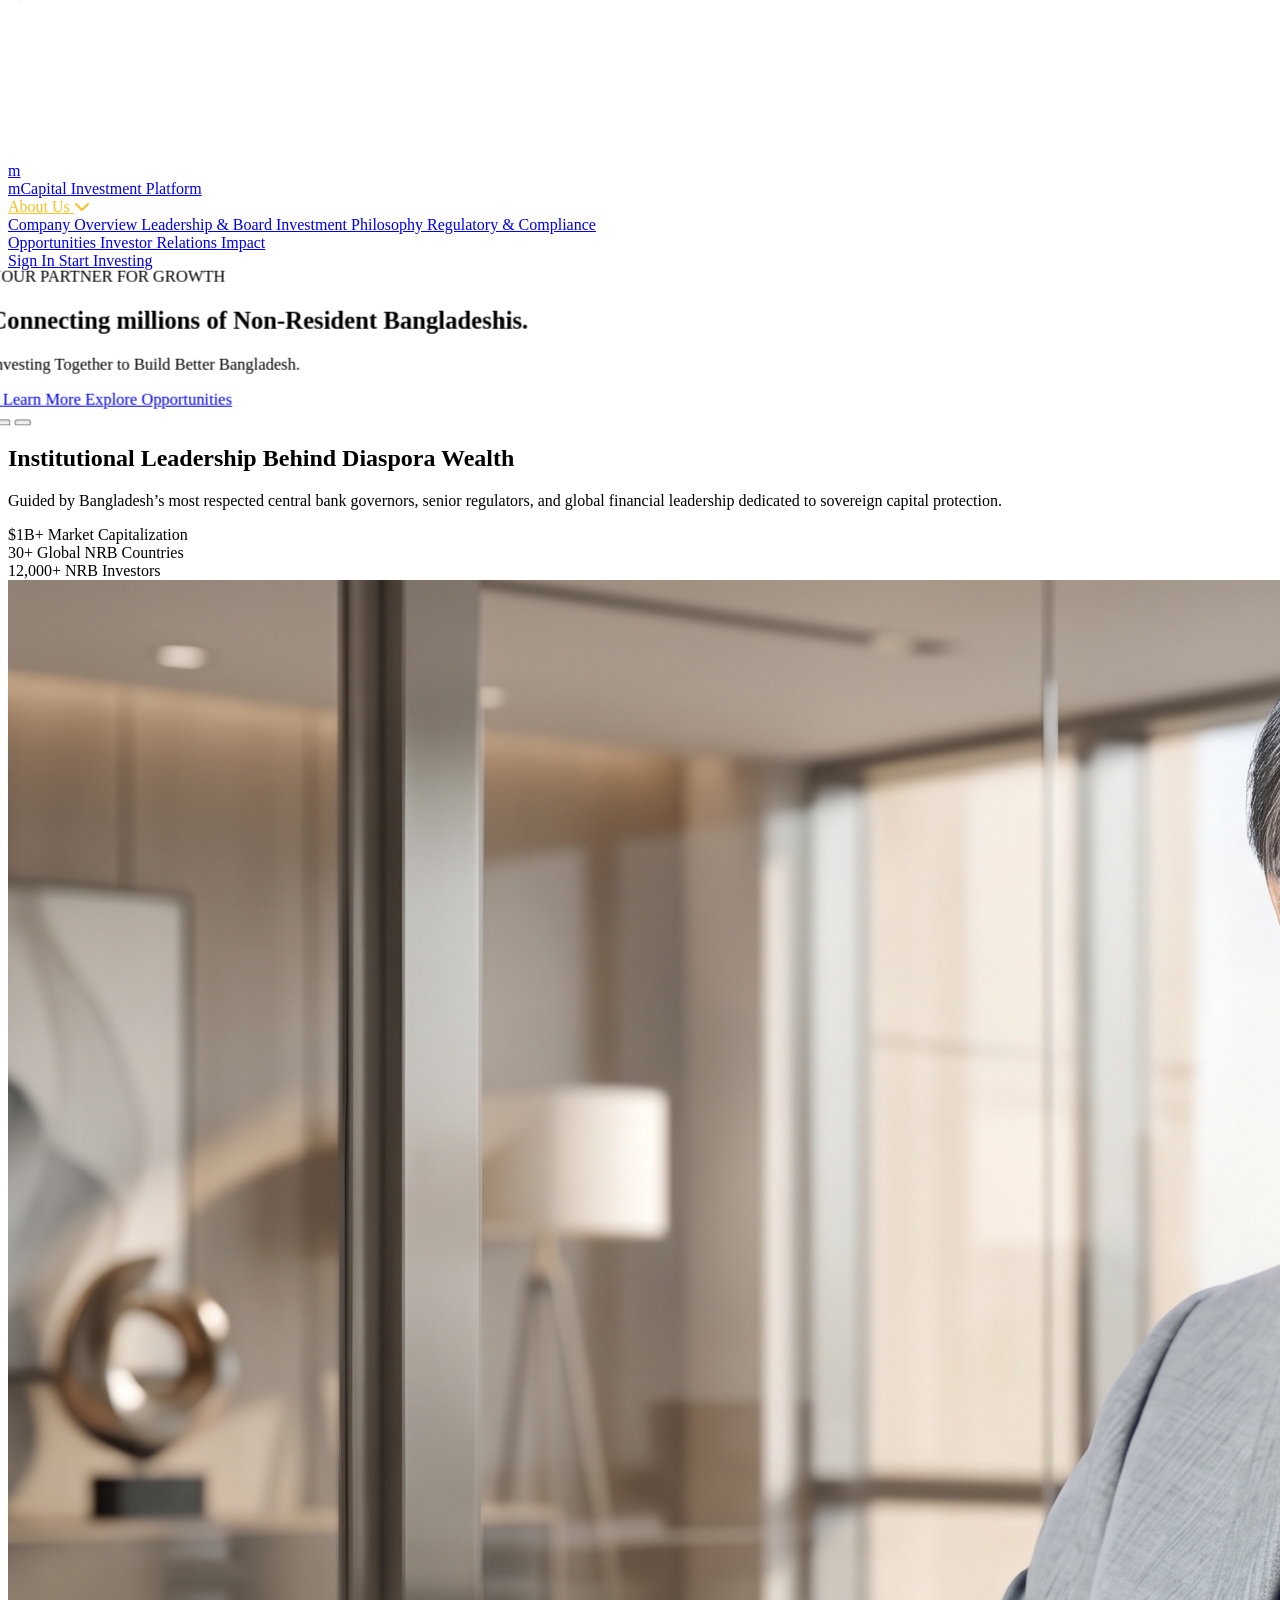
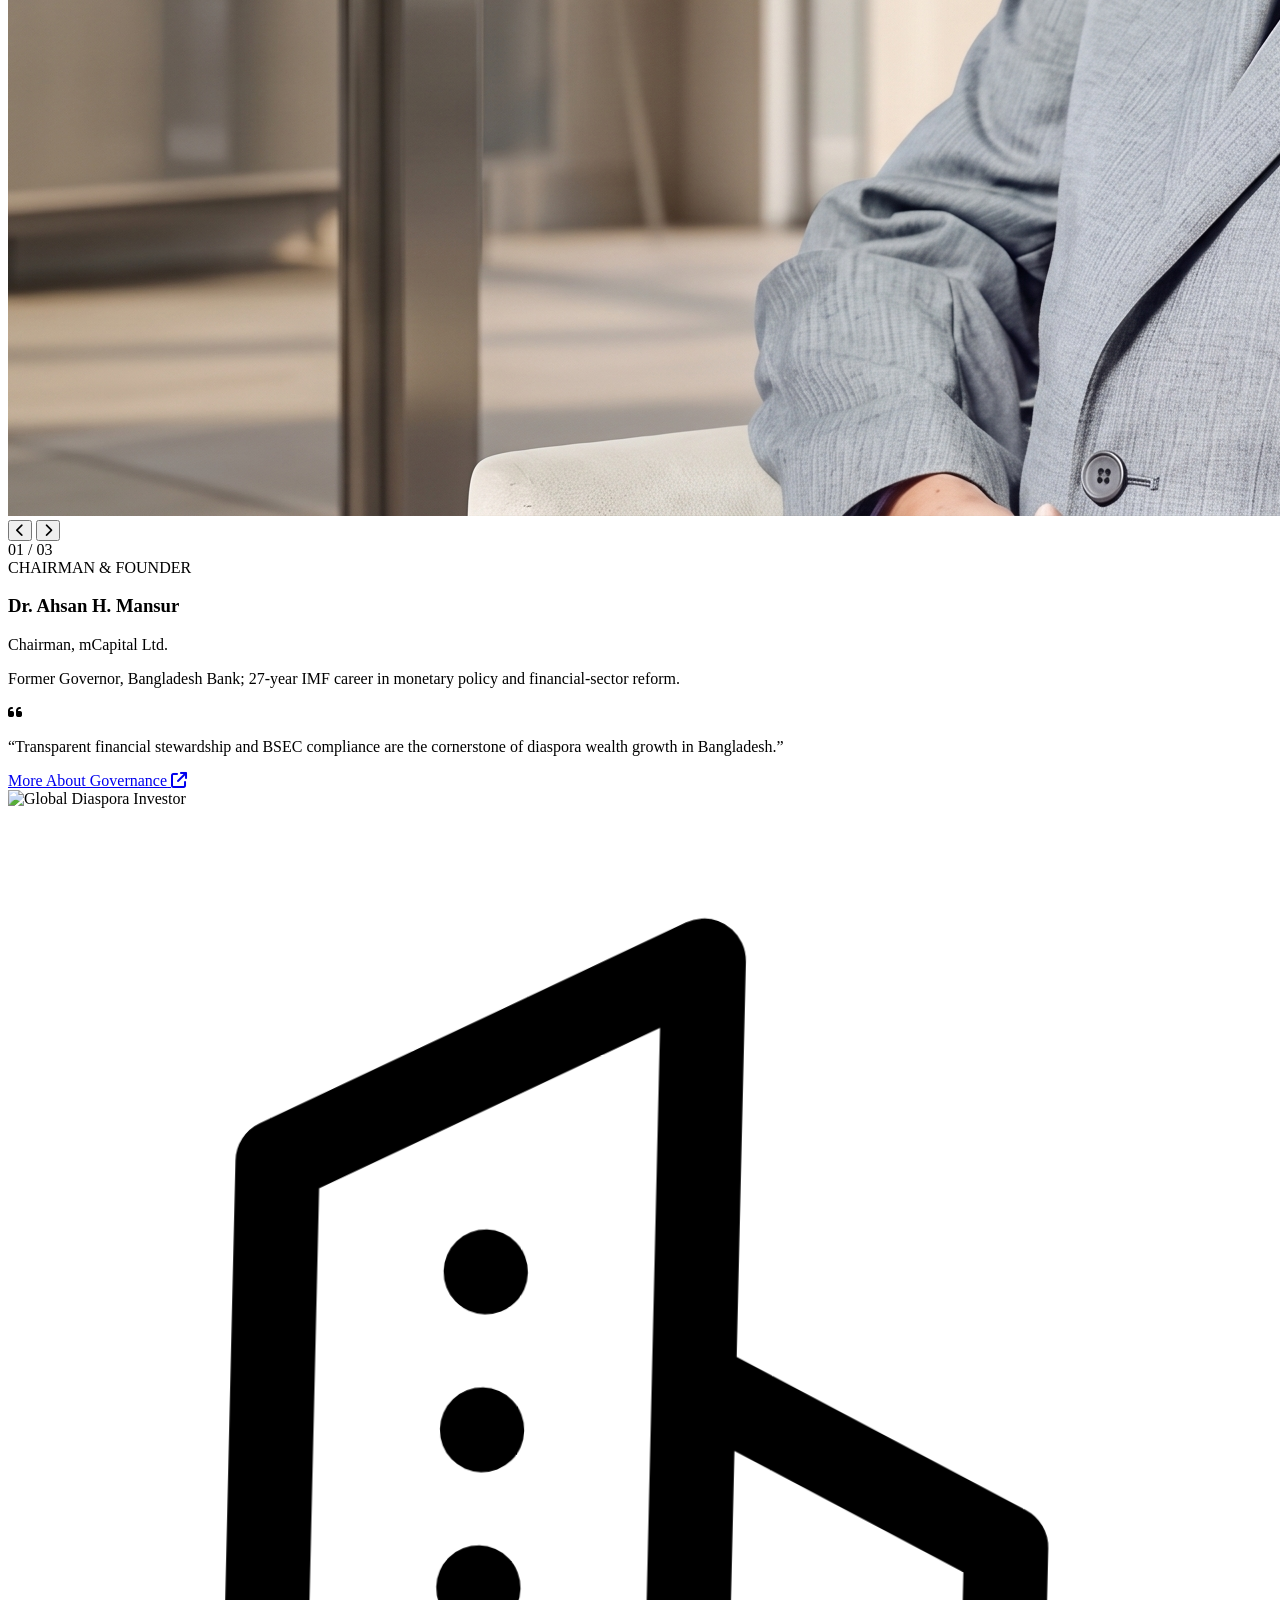
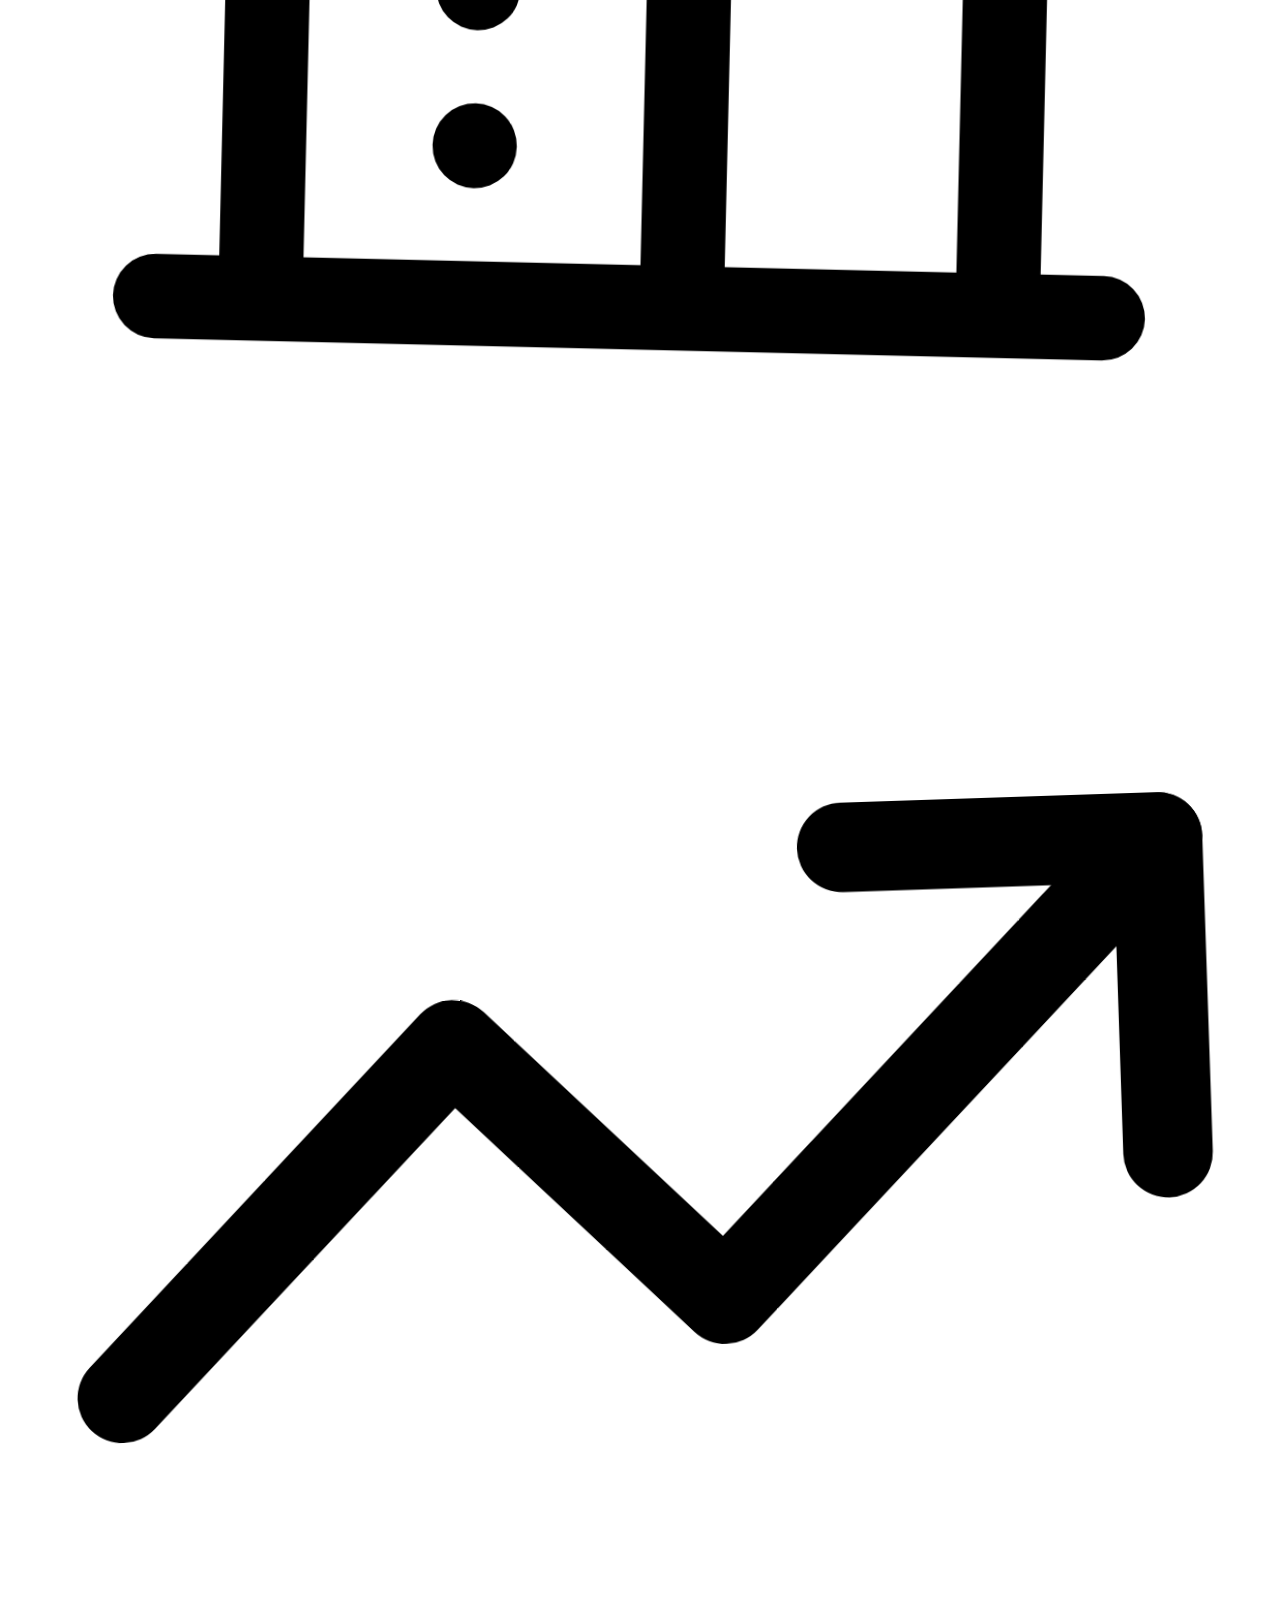
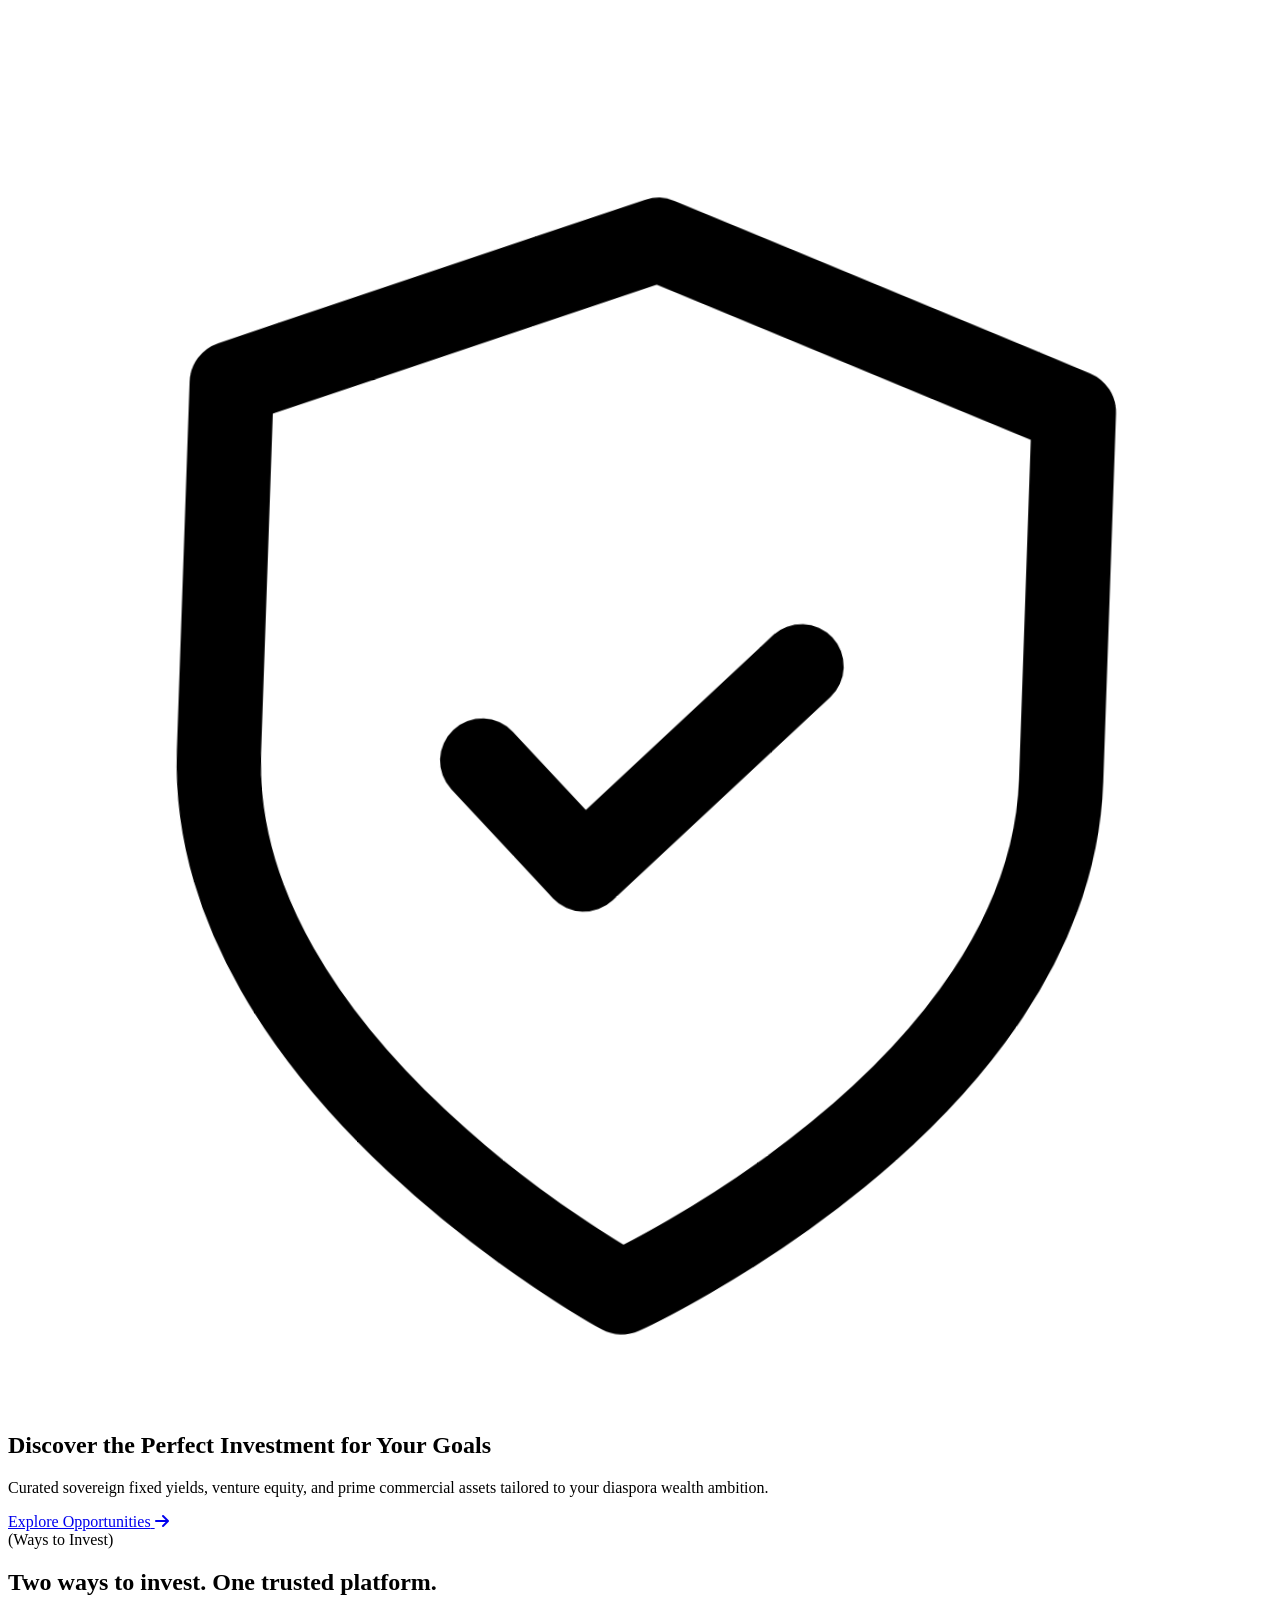
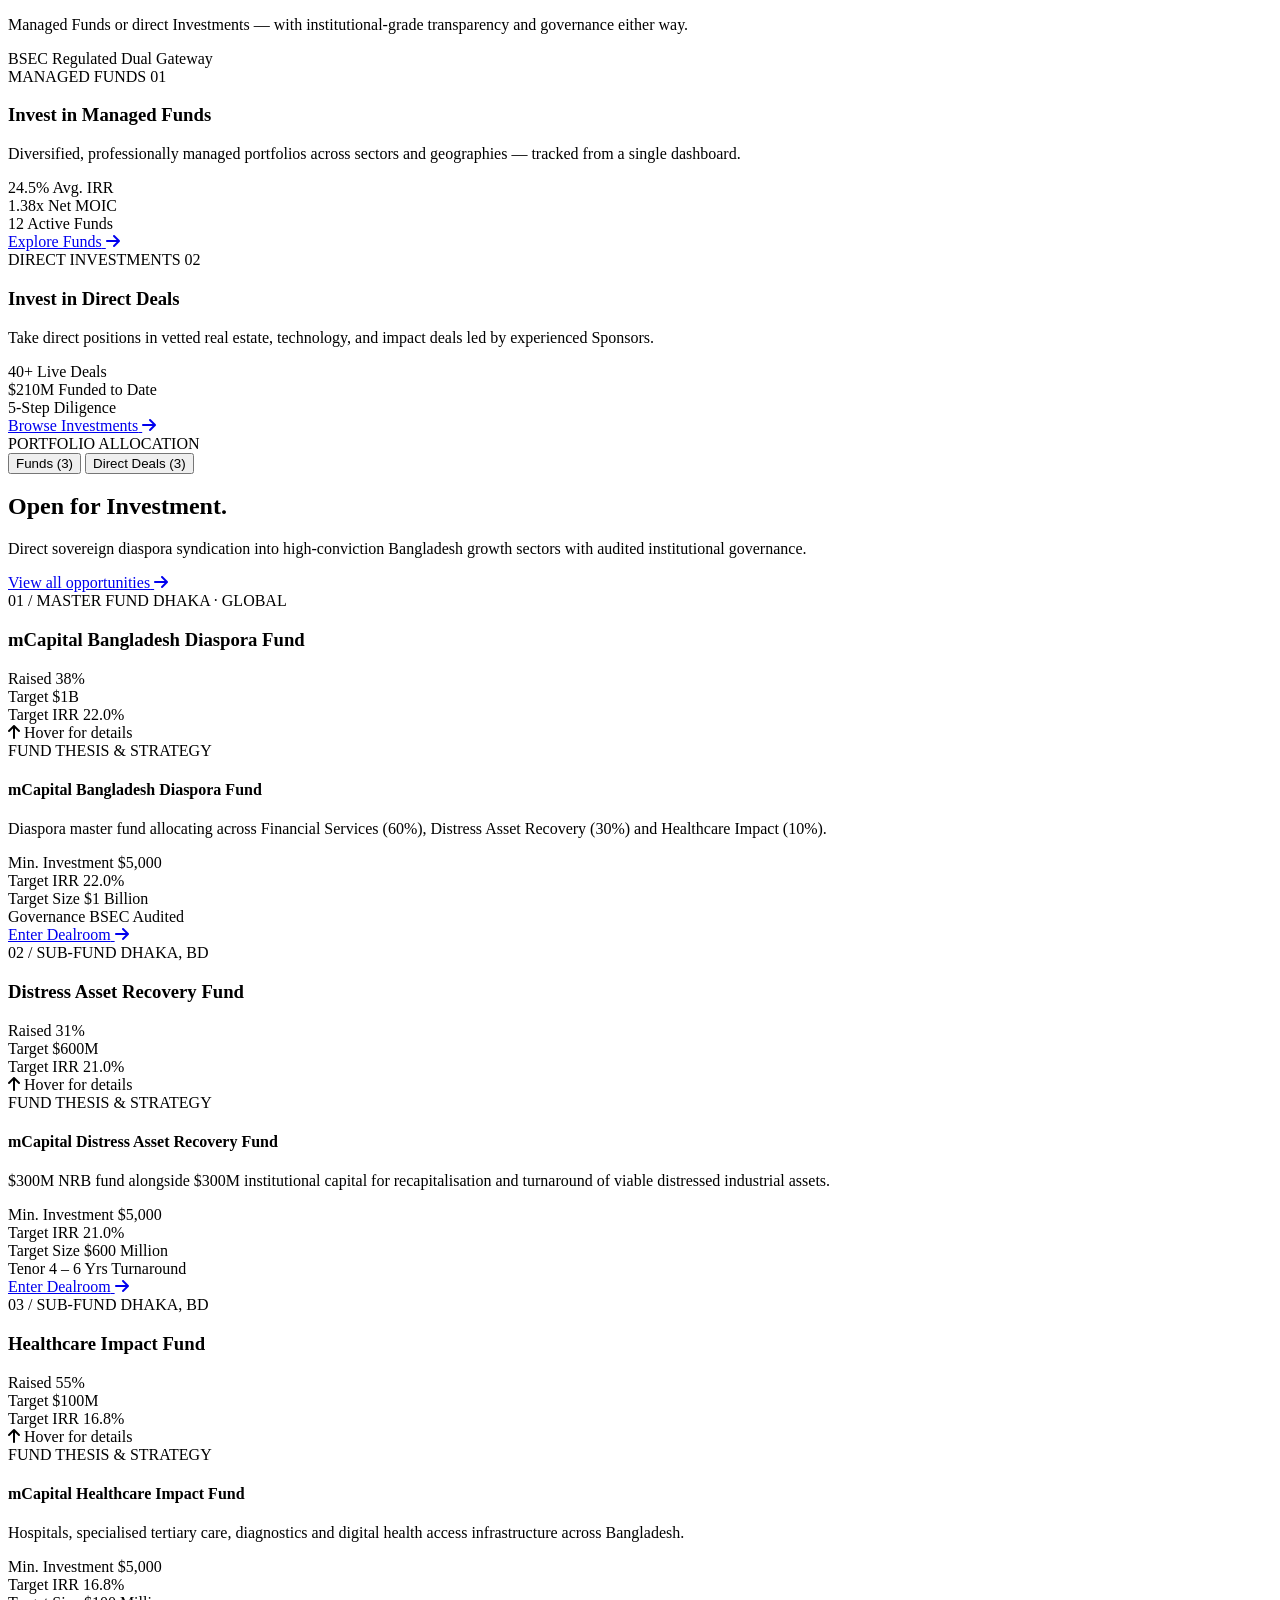
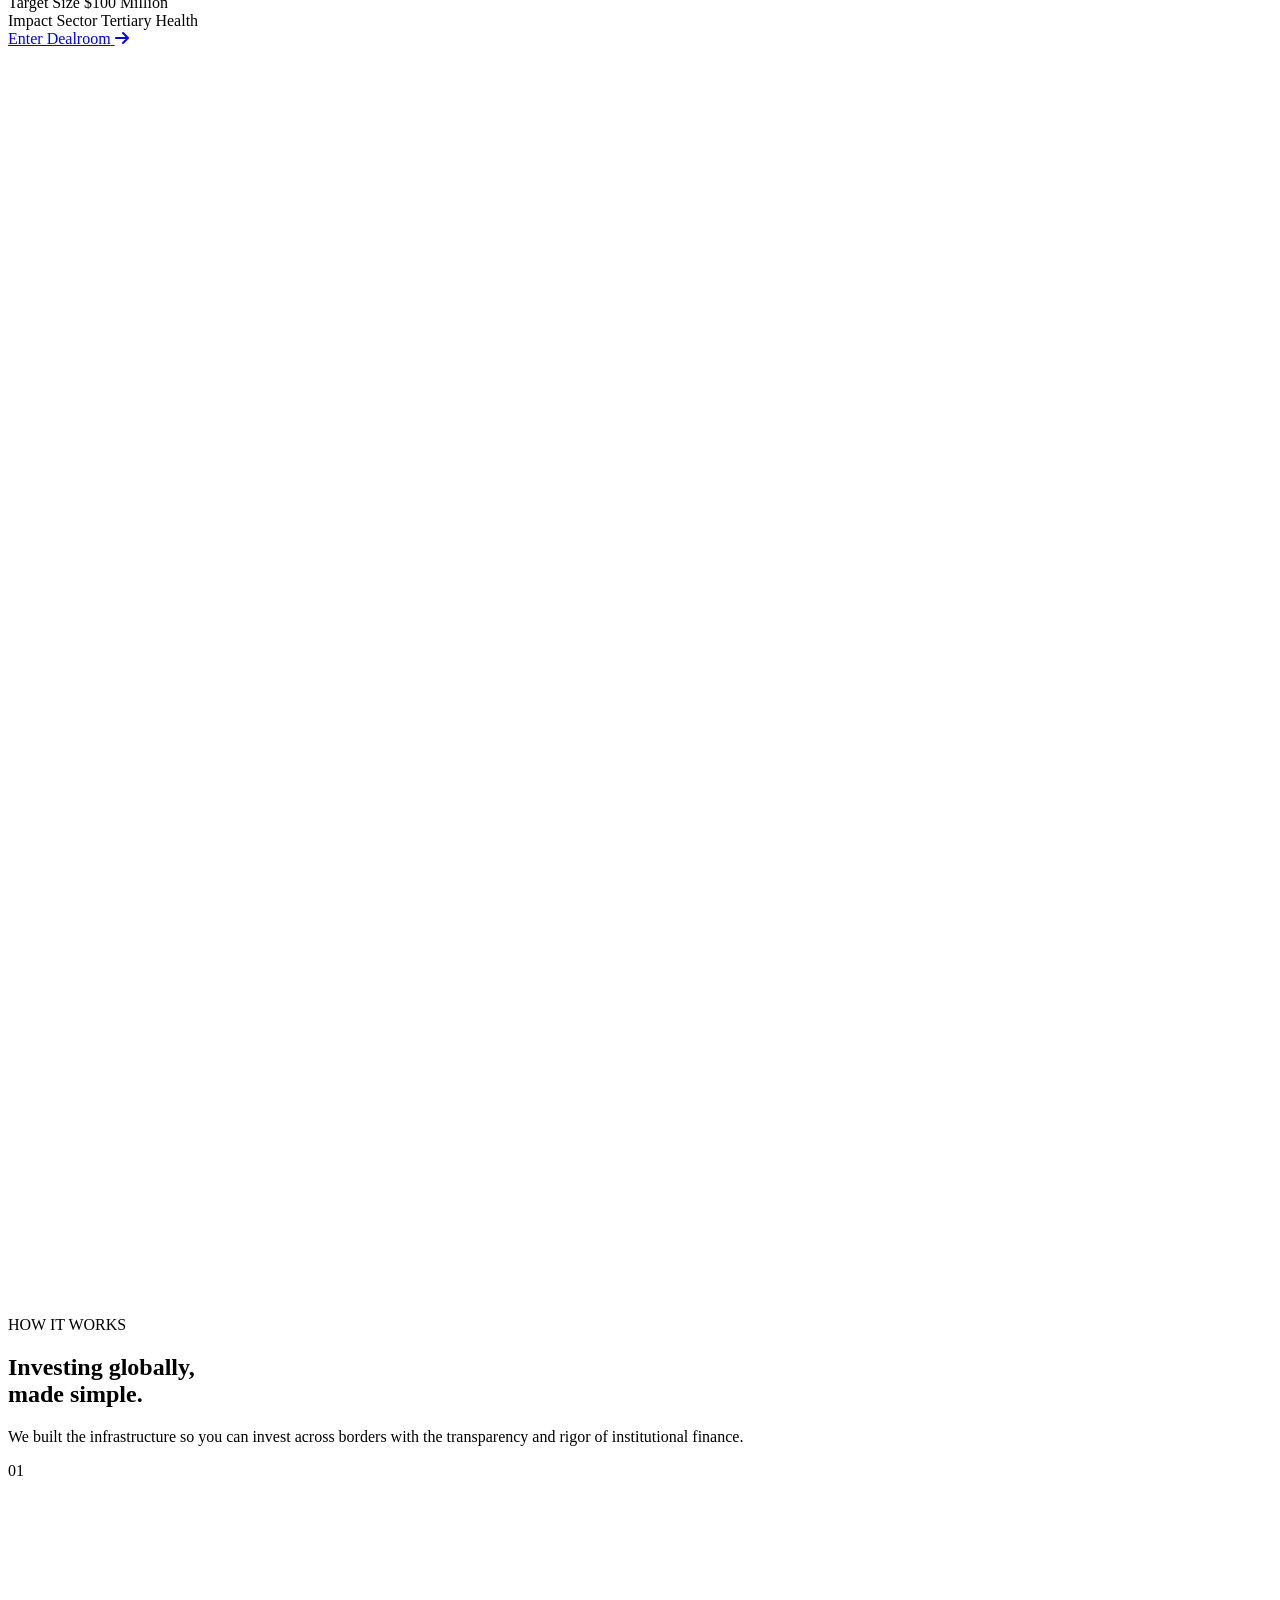
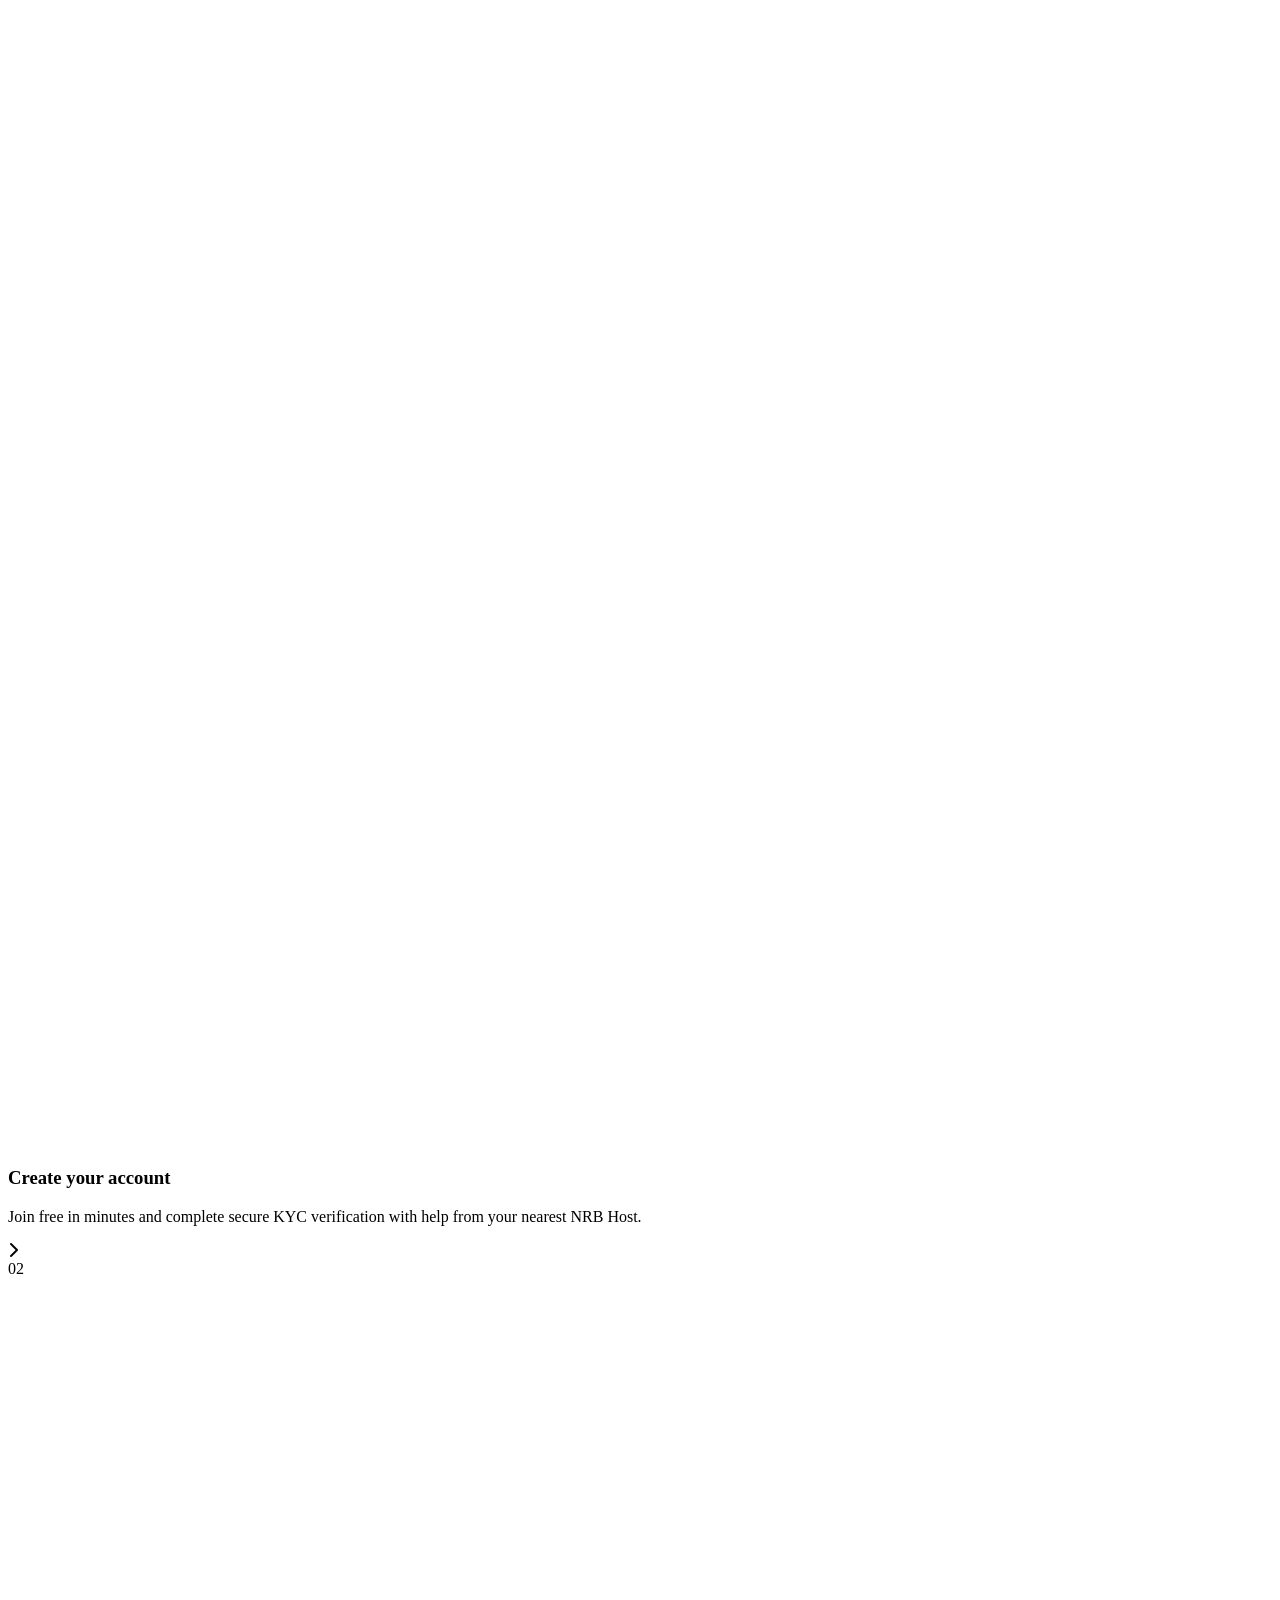
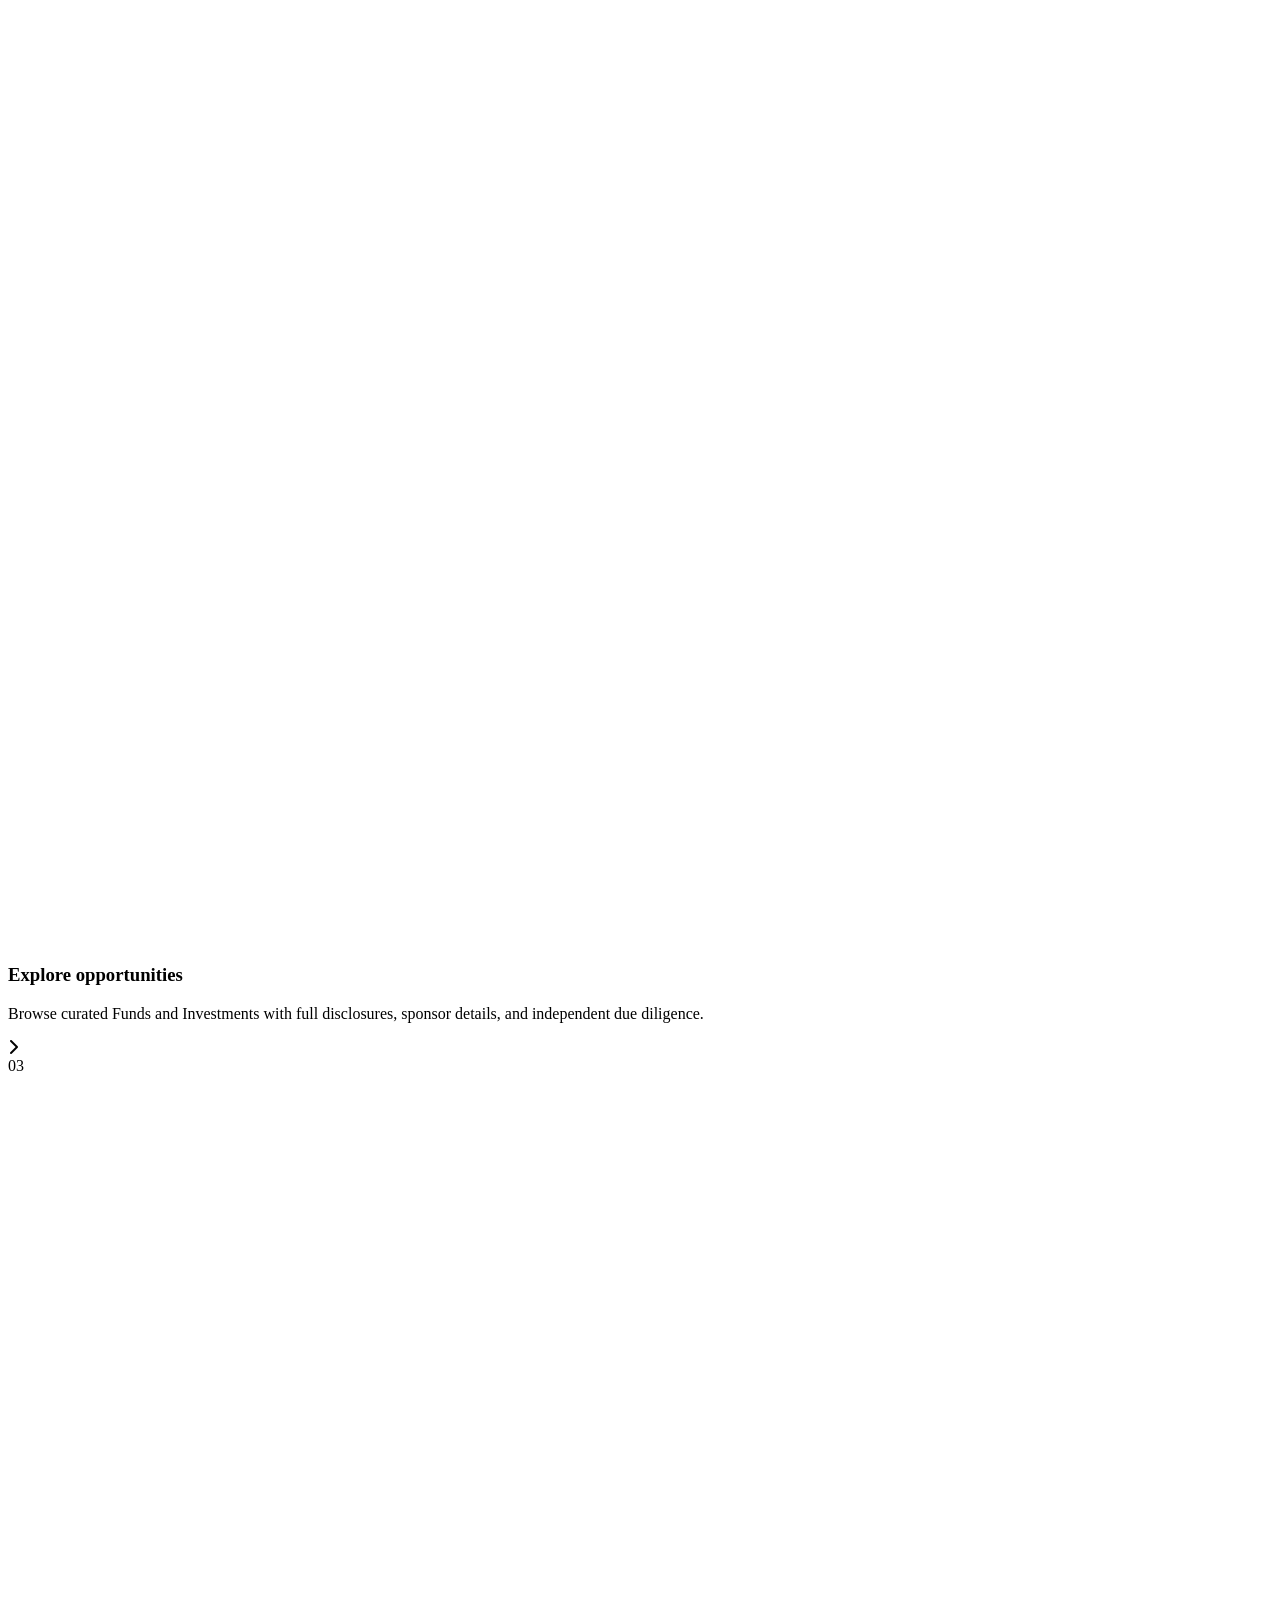
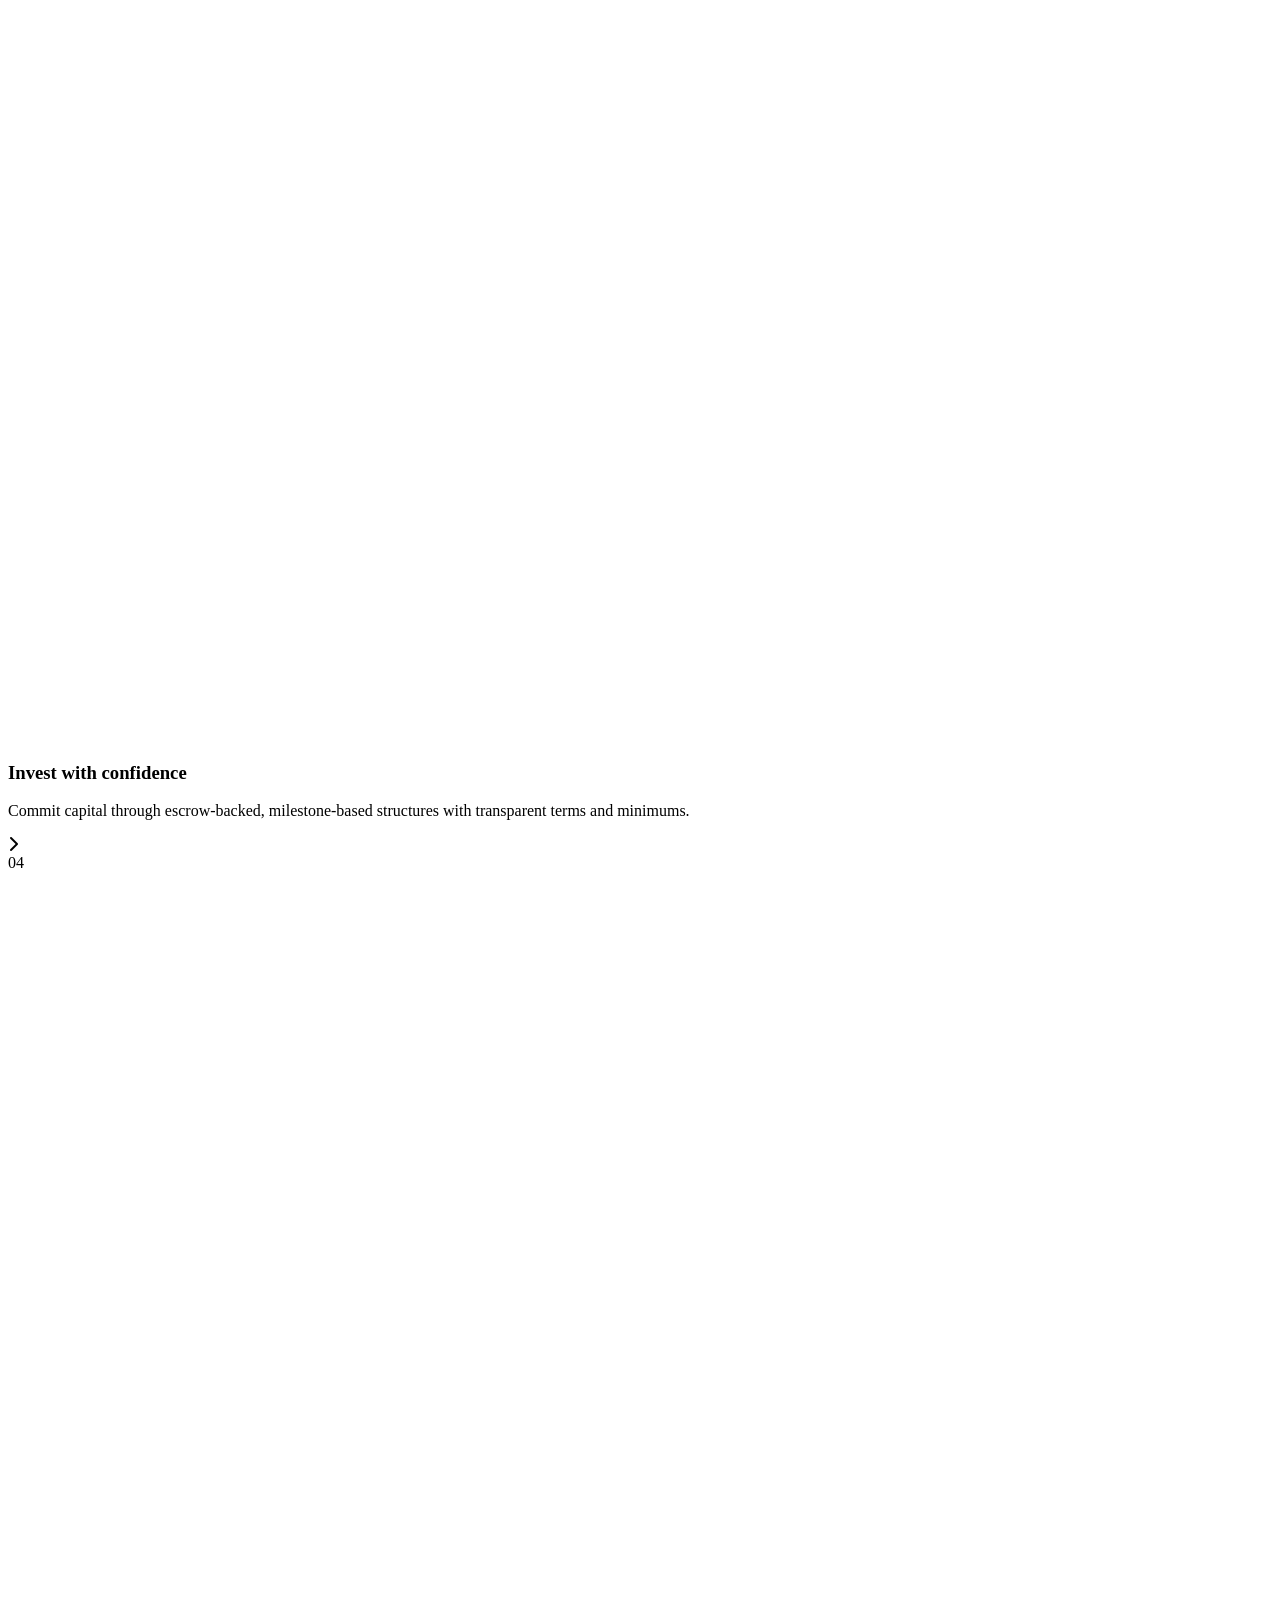
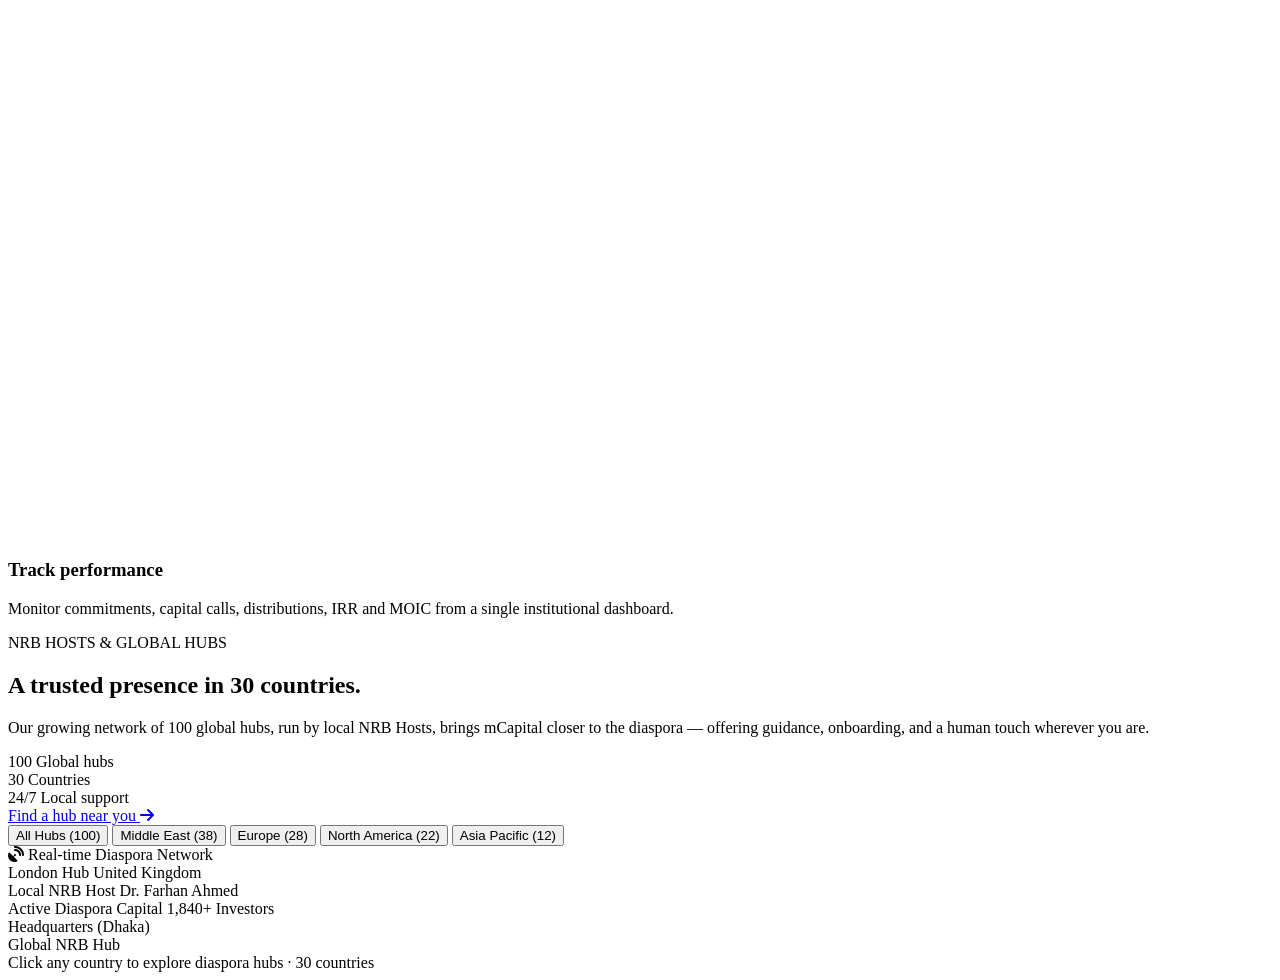
==== commit 0fd1e315: "updated" ====
--- a/index.html
+++ b/index.html
@@ -1,13 +1,22 @@
 <!DOCTYPE html>
-<html lang="en" class="scroll-smooth">
-
+<html lang="en">
 <head>
   <meta charset="UTF-8">
   <meta name="viewport" content="width=device-width, initial-scale=1.0">
-  <title>mCapital | Institutional Funds &amp; Direct Private Equity in Bangladesh</title>
-  <meta name="description"
-    content="Curated, institution-grade Funds and Investments — backed by a global network of 100 hubs across 30 countries.">
-
+  <title>mCapital — The Premier Investment Platform in Bangladesh</title>
+  <meta name="description" content="Connecting millions of Non-Resident Bangladeshis with investment opportunities, business partnerships, and community across 30+ countries.">
+  
+  <!-- Google Fonts: Playfair Display for Luxury Serif Headlines + Plus Jakarta Sans -->
+  <link rel="preconnect" href="https://fonts.googleapis.com">
+  <link rel="preconnect" href="https://fonts.gstatic.com" crossorigin>
+  <link href="https://fonts.googleapis.com/css2?family=Outfit:wght@400;500;600;700;800&family=Playfair+Display:ital,wght@0,500;0,600;0,700;0,800;1,600&family=Plus+Jakarta+Sans:wght@400;500;600;700;800&display=swap" rel="stylesheet">
+  
+  <!-- FontAwesome Icons -->
+  <link rel="stylesheet" href="https://cdnjs.cloudflare.com/ajax/libs/font-awesome/6.5.1/css/all.min.css">
+  
+  <!-- jsVectorMap CSS Library -->
+  <link rel="stylesheet" href="https://cdn.jsdelivr.net/npm/jsvectormap/dist/css/jsvectormap.min.css" />
+  
   <!-- Tailwind CSS CDN -->
   <script src="https://cdn.tailwindcss.com"></script>
   <script>
@@ -15,268 +24,438 @@
       theme: {
         extend: {
           colors: {
-            brandNavy: '#0B1F3B',
-            brandDark: '#050E1A',
-            brandTeal: '#075C4C',
-            accentLime: '#A8F01D',
-            accentLimeHover: '#93D416',
-            brandGold: '#C5A028',
-            warmBg: '#FAF9F5'
+            midnight: {
+              DEFAULT: '#042F2E', // Deep Royal Forest Emerald
+              800: '#065F46',     // Rich Emerald
+              900: '#042F2E',     // Deepest Forest Emerald
+              950: '#022C22',     // Darkest Emerald Shadow
+            },
+            gold: {
+              400: '#FBBF24',
+              500: '#F59E0B',
+              600: '#D97706',     // Champagne Gold
+              700: '#B45309',
+            }
           },
           fontFamily: {
-            sans: ['Plus Jakarta Sans', 'Inter', 'sans-serif'],
-            serif: ['Instrument Serif', 'Newsreader', 'serif']
+            sans: ['Plus Jakarta Sans', 'sans-serif'],
+            serif: ['Playfair Display', 'serif'],
+            heading: ['Outfit', 'sans-serif'],
           }
         }
       }
     }
   </script>
 
-  <!-- Leaflet.js Map Library -->
-  <link rel="stylesheet" href="https://unpkg.com/leaflet@1.9.4/dist/leaflet.css" />
-  <script src="https://unpkg.com/leaflet@1.9.4/dist/leaflet.js"></script>
-
-  <!-- Google Fonts (Plus Jakarta Sans & Instrument Serif) -->
-  <link rel="preconnect" href="https://fonts.googleapis.com">
-  <link rel="preconnect" href="https://fonts.gstatic.com" crossorigin>
-  <link
-    href="https://fonts.googleapis.com/css2?family=Instrument+Serif:ital@0;1&family=Plus+Jakarta+Sans:ital,wght@0,300;0,400;0,500;0,600;0,700;0,800;1,400&display=swap"
-    rel="stylesheet">
-
-  <!-- Custom Styles -->
-  <link rel="stylesheet" href="styles/main.css">
+  <style>
+    /* Crisp SVG border overlay styling */
+    .nav-border-svg {
+      position: absolute;
+      top: 0;
+      left: 0;
+      width: 100%;
+      height: 100%;
+      pointer-events: none;
+      overflow: visible;
+    }
+    .nav-border-rect {
+      transition: stroke 0.2s ease;
+    }
+
+    /* Left-to-Right Fill Hover Animation for Buttons */
+    .btn-fill-left {
+      position: relative;
+      overflow: hidden;
+      z-index: 1;
+      isolation: isolate;
+    }
+    .btn-fill-left::before {
+      content: '';
+      position: absolute;
+      top: 0;
+      left: 0;
+      width: 0%;
+      height: 100%;
+      background-color: var(--fill-color, #D97706);
+      transition: width 0.4s cubic-bezier(0.25, 1, 0.5, 1);
+      z-index: -1;
+      border-radius: inherit;
+    }
+    .btn-fill-left:hover::before {
+      width: 100%;
+    }
+
+    /* SVG Liquid Wave Distortion Filter Container */
+    .liquid-filter-active {
+      filter: url('#liquidWaveFilter');
+    }
+
+    /* 3D Skew & Angle Slider Perspective Stage */
+    .hero-3d-stage {
+      perspective: 1400px;
+      perspective-origin: 50% 50%;
+      transform-style: preserve-3d;
+    }
+
+    .hero-slide {
+      position: absolute;
+      inset: 0;
+      width: 100%;
+      height: 100%;
+      transform-style: preserve-3d;
+      will-change: transform, opacity;
+      backface-visibility: hidden;
+      border-radius: 0;
+      overflow: hidden;
+    }
+
+    .hero-slide-bg {
+      position: absolute;
+      inset: 0;
+      width: 100%;
+      height: 100%;
+      background-size: cover;
+      background-position: center;
+      transform: scale(1.05);
+      will-change: transform;
+    }
+
+    /* Full-Wide Expanding Opportunity Flex Panels */
+    .opp-panel {
+      transition: flex 0.6s cubic-bezier(0.25, 1, 0.5, 1), transform 0.4s ease;
+      will-change: flex, transform;
+    }
+    .opp-panel.active,
+    .opp-panel:hover {
+      flex: 2.8;
+    }
+    .opp-panel:not(.active):not(:hover) {
+      flex: 1;
+    }
+    
+    /* Reveal Expanded Body on Hover/Active */
+    .opp-panel .opp-details {
+      opacity: 0;
+      max-height: 0;
+      transform: translateY(15px);
+      transition: opacity 0.4s ease, transform 0.4s ease, max-height 0.5s ease;
+      pointer-events: none;
+      overflow: hidden;
+    }
+    .opp-panel.active .opp-details,
+    .opp-panel:hover .opp-details {
+      opacity: 1;
+      max-height: 280px;
+      transform: translateY(0);
+      pointer-events: auto;
+    }
+
+    .opp-panel .opp-collapsed-label {
+      transition: opacity 0.3s ease;
+    }
+    .opp-panel.active .opp-collapsed-label,
+    .opp-panel:hover .opp-collapsed-label {
+      opacity: 0;
+      pointer-events: none;
+    }
+  </style>
 </head>
-
-<body class="bg-warmBg text-slate-900 font-sans antialiased selection:bg-accentLime selection:text-black">
-
-  <!-- ==================== STICKY FLOATING HEADER ==================== -->
-  <header
-    class="fixed top-0 inset-x-0 z-50 w-full py-4 px-6 md:px-12 transition-all duration-300 bg-transparent border-transparent"
-    id="siteHeader">
-    <div class="max-w-7xl mx-auto flex items-center justify-between">
-
-      <!-- Transparent PNG Logo (Prominent Large Size) -->
-      <a href="#"
-        class="flex items-center gap-3 group focus-visible:outline-none focus-visible:ring-2 focus-visible:ring-accentLime rounded-lg">
-        <img src="asset/logo.png" alt="mCapital Logo"
-          class="h-12 md:h-16 lg:h-18 w-auto object-contain filter drop-shadow-md group-hover:scale-105 transition-transform duration-300">
+<body class="bg-white text-slate-800 antialiased selection:bg-amber-600 selection:text-white font-sans min-h-screen relative overflow-x-hidden">
+
+  <!-- SVG LIQUID DISTORTION WAVE FILTER DEF -->
+  <svg class="hidden" aria-hidden="true">
+    <defs>
+      <filter id="liquidWaveFilter">
+        <feTurbulence type="fractalNoise" baseFrequency="0.02 0.05" numOctaves="2" result="noise" />
+        <feDisplacementMap id="liquidDisplacement" in="SourceGraphic" in2="noise" scale="0" xChannelSelector="R" yChannelSelector="G" />
+      </filter>
+    </defs>
+  </svg>
+
+  <!-- MAIN NAVIGATION HEADER (PURE TRANSPARENT OVERLAY NAVBAR) -->
+  <nav class="w-full absolute top-0 left-0 z-40 border-b border-white/10 transition-all duration-300" id="mainHeaderNav">
+    <div class="w-full px-6 sm:px-10 lg:px-16 h-20 flex items-center justify-between">
+      
+      <!-- LEFT SIDE: LOGO -->
+      <a href="#" class="flex items-center space-x-3 group" id="brandLogo">
+        <div class="w-9 h-9 rounded-xl bg-gold-600 text-white flex items-center justify-center font-black text-xl font-heading shadow-md shadow-gold-600/30 border border-gold-400/40 group-hover:scale-105 transition-transform duration-300">
+          m
+        </div>
+        <div class="flex flex-col">
+          <span class="font-heading font-extrabold text-2xl text-white tracking-tight leading-none group-hover:text-gold-400 transition-colors duration-300">mCapital</span>
+          <span class="text-[10px] font-bold text-gold-400 tracking-wider uppercase mt-0.5">Investment Platform</span>
+        </div>
       </a>
 
-      <!-- Center Nav Pills (Hidden on tablet, flex on XL) -->
-      <nav
-        class="hidden xl:flex items-center gap-2 bg-black/40 backdrop-blur-xl border border-white/10 p-1.5 rounded-full">
-
-        <!-- Home / Investments Dropdown Pill -->
+      <!-- CENTER: NAVIGATION LINKS WITH GSAP BORDER DRAWING & HOVER UX -->
+      <div class="hidden lg:flex items-center space-x-3" id="mainNavMenu">
+        
+        <!-- Nav Link 1: About Us (With Clean White Sub-menu, No Icons/Descriptions) -->
         <div class="relative group">
-          <button
-            class="flex items-center gap-1.5 bg-white text-slate-950 text-xs font-bold px-4 py-2 rounded-full transition-all shadow focus-visible:ring-2 focus-visible:ring-accentLime">
-            <span>Investments</span>
-            <svg class="w-3 h-3 group-hover:rotate-180 transition-transform duration-200" fill="none"
-              stroke="currentColor" viewBox="0 0 24 24">
-              <path stroke-linecap="round" stroke-linejoin="round" stroke-width="2.5" d="M19 9l-7 7-7-7" />
+          <a href="#about" class="nav-link relative px-5 py-2.5 text-sm font-semibold text-white/90 hover:text-gold-400 transition-colors duration-200 flex items-center gap-1.5 rounded-full" data-nav="about">
+            <svg class="nav-border-svg">
+              <rect class="nav-border-rect" x="0" y="0" width="100%" height="100%" rx="20" fill="none" stroke="#D97706" stroke-width="1.2" />
             </svg>
-          </button>
-
-          <!-- Dropdown Card -->
-          <div
-            class="absolute top-full left-0 mt-2 w-64 bg-white rounded-2xl p-2 shadow-2xl opacity-0 pointer-events-none group-hover:opacity-100 group-hover:pointer-events-auto transition-all duration-200 border border-slate-100">
-            <a href="#opportunities"
-              class="block p-3 text-xs font-semibold text-slate-700 hover:text-slate-900 hover:bg-slate-50 rounded-xl transition">
-              Private Equity Funds
+            <span class="relative z-10 flex items-center gap-1.5">
+              About Us
+              <i class="fa-solid fa-chevron-down text-[10px] text-white/60 group-hover:rotate-180 transition-transform duration-300"></i>
+            </span>
+          </a>
+
+          <!-- Dropdown Sub-menu: Pure White Background, High Contrast, Clean Links -->
+          <div class="absolute top-full left-0 mt-2 w-56 bg-white rounded-2xl shadow-2xl border border-slate-200/90 p-2 opacity-0 invisible group-hover:opacity-100 group-hover:visible group-hover:translate-y-0 translate-y-2 transition-all duration-200 z-50">
+            <a href="#overview" class="block px-4 py-2.5 rounded-xl text-xs font-bold text-slate-800 hover:bg-amber-50 hover:text-gold-600 transition-colors">
+              Company Overview
             </a>
-            <a href="#opportunities"
-              class="flex items-center justify-between p-3 text-xs font-bold bg-accentLime text-black rounded-xl hover:bg-accentLimeHover transition">
-              <span>Direct Co-Investments</span>
-              <svg class="w-4 h-4" fill="none" stroke="currentColor" viewBox="0 0 24 24">
-                <path stroke-linecap="round" stroke-linejoin="round" stroke-width="2.5" d="M7 17L17 7M17 7H7M17 7V17" />
-              </svg>
+            <a href="#leadership" class="block px-4 py-2.5 rounded-xl text-xs font-bold text-slate-800 hover:bg-amber-50 hover:text-gold-600 transition-colors">
+              Leadership & Board
             </a>
-          </div>
-        </div>
-
-        <!-- Trust & Leadership Pill -->
-        <a href="#trust-leadership"
-          class="text-white/90 hover:text-white text-xs font-semibold px-4 py-2 rounded-full hover:bg-white/10 transition">
-          Who We Are
+            <a href="#philosophy" class="block px-4 py-2.5 rounded-xl text-xs font-bold text-slate-800 hover:bg-amber-50 hover:text-gold-600 transition-colors">
+              Investment Philosophy
+            </a>
+            <a href="#governance" class="block px-4 py-2.5 rounded-xl text-xs font-bold text-slate-800 hover:bg-amber-50 hover:text-gold-600 transition-colors">
+              Regulatory & Compliance
+            </a>
+          </div>
+        </div>
+
+        <!-- Nav Link 2: Opportunities -->
+        <a href="#opportunities" class="nav-link relative px-5 py-2.5 text-sm font-semibold text-white/90 hover:text-gold-400 transition-colors duration-200 flex items-center gap-1.5 rounded-full group" data-nav="opportunities">
+          <svg class="nav-border-svg">
+            <rect class="nav-border-rect" x="0" y="0" width="100%" height="100%" rx="20" fill="none" stroke="#D97706" stroke-width="1.2" />
+          </svg>
+          <span class="relative z-10">Opportunities</span>
         </a>
 
-        <!-- Ecosystem Pill -->
-        <a href="#ecosystem"
-          class="text-white/90 hover:text-white text-xs font-semibold px-4 py-2 rounded-full hover:bg-white/10 transition">
-          One Ecosystem
+        <!-- Nav Link 3: Investor Relations -->
+        <a href="#investor-relations" class="nav-link relative px-5 py-2.5 text-sm font-semibold text-white/90 hover:text-gold-400 transition-colors duration-200 flex items-center gap-1.5 rounded-full group" data-nav="investor-relations">
+          <svg class="nav-border-svg">
+            <rect class="nav-border-rect" x="0" y="0" width="100%" height="100%" rx="20" fill="none" stroke="#D97706" stroke-width="1.2" />
+          </svg>
+          <span class="relative z-10">Investor Relations</span>
         </a>
 
-        <!-- Opportunities Pill -->
-        <a href="#opportunities"
-          class="text-white/90 hover:text-white text-xs font-semibold px-4 py-2 rounded-full hover:bg-white/10 transition">
-          Opportunities
+        <!-- Nav Link 4: Impact -->
+        <a href="#impact" class="nav-link relative px-5 py-2.5 text-sm font-semibold text-white/90 hover:text-gold-400 transition-colors duration-200 flex items-center gap-1.5 rounded-full group" data-nav="impact">
+          <svg class="nav-border-svg">
+            <rect class="nav-border-rect" x="0" y="0" width="100%" height="100%" rx="20" fill="none" stroke="#D97706" stroke-width="1.2" />
+          </svg>
+          <span class="relative z-10">Impact</span>
         </a>
 
-        <!-- Global Hubs Pill -->
-        <a href="#global-hubs"
-          class="text-white/90 hover:text-white text-xs font-semibold px-4 py-2 rounded-full hover:bg-white/10 transition">
-          NRB Global Hubs
+      </div>
+
+      <!-- RIGHT SIDE: SIGN IN BUTTON & START INVESTING CTA -->
+      <div class="flex items-center space-x-3">
+        <!-- Sign In Button -->
+        <a href="#signin" class="btn-fill-left px-5 py-2.5 rounded-full font-semibold text-sm text-white hover:text-midnight border border-white/20" style="--fill-color: #FFFFFF;">
+          Sign In
         </a>
 
-        <!-- How It Works Pill -->
-        <a href="#how-it-works"
-          class="text-white/90 hover:text-white text-xs font-semibold px-4 py-2 rounded-full hover:bg-white/10 transition">
-          How It Works
+        <!-- Primary Action Button: Start Investing -->
+        <a href="#start-investing" class="btn-fill-left px-6 py-2.5 rounded-full font-bold text-sm text-white bg-gold-600 hover:text-white border border-gold-400/40 shadow-md shadow-gold-600/20" style="--fill-color: #042F2E;">
+          Start Investing
         </a>
-      </nav>
-
-      <!-- Right Header Actions (Lime Accent Button) -->
-      <div class="flex items-center gap-3">
-        <!-- Contact Us / Open Account Lime Pill -->
-        <a href="#get-started"
-          class="bg-accentLime hover:bg-accentLimeHover text-slate-950 text-xs md:text-sm font-extrabold px-6 py-2.5 rounded-full transition-all duration-200 shadow-xl shadow-accentLime/20 flex items-center gap-2 focus-visible:ring-2 focus-visible:ring-accentLime">
-          <span>Open Account</span>
-        </a>
-      </div>
+      </div>
+
     </div>
-  </header>
-
-  <!-- ==================== HERO SECTION WRAPPER ==================== -->
-  <div class="relative min-h-[90vh] bg-black flex flex-col justify-between overflow-hidden">
-
-    <!-- Full-Bleed Background Image with Enhanced Dark Color Overlay for 100% Text Readability -->
-    <div class="absolute inset-0 z-0">
-      <img src="https://images.unsplash.com/photo-1556761175-5973dc0f32e7?auto=format&fit=crop&w=1920&q=80"
-        alt="Executive investment partnership meeting"
-        class="w-full h-full object-cover filter brightness-[0.45] contrast-[1.1]">
-      <div class="absolute inset-0 bg-gradient-to-b from-black/90 via-black/75 to-black/95"></div>
+  </nav>
+
+  <!-- FULL-WIDTH HERO SLIDER (3D Skew / Angle Perspective Carousel Slider) -->
+  <section class="w-full min-h-[92vh] relative overflow-hidden flex items-center bg-black text-white cursor-grab active:cursor-grabbing select-none liquid-filter-active pt-20 hero-3d-stage" id="heroSliderSection">
+    
+    <!-- Slides Wrapper (3D Transformed Slides) -->
+    <div class="absolute inset-0 w-full h-full" id="heroSlidesWrapper" style="transform-style: preserve-3d;">
+      
+      <!-- Slide 1: Global Diaspora Capital (Skyline / Growth) -->
+      <div class="hero-slide active" data-slide="0">
+        <div class="hero-slide-bg" style="background-image: url('https://images.unsplash.com/photo-1486406146926-c627a92ad1ab?q=80&w=2000&auto=format&fit=crop');"></div>
+        <!-- PURE NEUTRAL BLACK GRADIENT OVERLAY -->
+        <div class="absolute inset-0 bg-gradient-to-r from-black/80 via-black/55 to-black/20"></div>
+      </div>
+
+      <!-- Slide 2: Institutional Governance & Wealth Growth (Executive Financial Dealmaking) -->
+      <div class="hero-slide opacity-0 pointer-events-none" data-slide="1">
+        <div class="hero-slide-bg" style="background-image: url('https://images.unsplash.com/photo-1454165804606-c3d57bc86b40?q=80&w=2000&auto=format&fit=crop');"></div>
+        <!-- PURE NEUTRAL BLACK GRADIENT OVERLAY -->
+        <div class="absolute inset-0 bg-gradient-to-r from-black/80 via-black/55 to-black/20"></div>
+      </div>
+
     </div>
 
-    <!-- ==================== HERO MAIN CONTENT ==================== -->
-    <main class="relative z-10 max-w-7xl mx-auto px-6 md:px-12 my-auto py-20 w-full">
-      <div class="max-w-3xl">
-
-        <!-- Editorial Headline with High-Contrast Serif Italics -->
-        <h1
-          class="text-4xl md:text-6xl lg:text-7xl font-extrabold text-white tracking-tight leading-tight md:leading-[1.08] mb-6 drop-shadow-lg">
-          Invest in the future of Bangladesh,
-          <span class="text-accentLime underline decoration-accentLime/40 underline-offset-8">from
-            anywhere in the world.</span>
+    <!-- Overlaid Hero Content & Dynamic Text -->
+    <div class="w-full max-w-7xl mx-auto px-6 sm:px-10 lg:px-16 py-20 relative z-30 pointer-events-none" style="transform: translateZ(40px);">
+      <div class="max-w-4xl space-y-6 pointer-events-auto" id="heroContentContainer">
+        
+        <!-- Pre-Headline (CSS tracking-[0.35em] for persistent wide letter spacing) -->
+        <div class="text-xs text-gold-400 font-extrabold uppercase tracking-[0.35em]" id="heroPreTitle">
+          YOUR PARTNER FOR GROWTH
+        </div>
+
+        <!-- Main Headline -->
+        <h1 class="text-4xl sm:text-6xl lg:text-7xl font-serif font-extrabold text-white leading-tight tracking-tight drop-shadow-md" id="heroSlideTitle">
+          Connecting millions of Non-Resident Bangladeshis.
         </h1>
 
-        <!-- Hero Subtitle with High Readability Contrast -->
-        <p class="text-base md:text-xl text-slate-200 font-normal leading-relaxed mb-10 max-w-2xl drop-shadow-md">
-          Curated, institution-grade Funds and Private Equity — backed by a global advisory network of 100 hubs across
-          30 countries.
+        <!-- Slide Subtitle -->
+        <p class="text-slate-200 text-lg sm:text-xl max-w-2xl leading-relaxed font-normal font-sans drop-shadow-sm" id="heroSlideDesc">
+          Investing Together to Build Better Bangladesh.
         </p>
 
-        <!-- CTA Buttons (Lime Pill + Separate Circular Arrow Button) -->
-        <div class="flex items-center gap-3 mb-10">
-          <a href="#opportunities"
-            class="bg-accentLime hover:bg-accentLimeHover text-slate-950 font-extrabold text-sm md:text-base px-8 py-4 rounded-full transition-all shadow-2xl shadow-accentLime/30 flex items-center justify-center">
+        <!-- CTA Button: [ + ] Learn More & Explore Opportunities -->
+        <div class="pt-4 flex flex-wrap items-center gap-6">
+          <a href="#start-investing" class="inline-flex items-center gap-3 group">
+            <span class="w-10 h-10 bg-gold-600 group-hover:bg-gold-500 text-white flex items-center justify-center font-bold text-lg rounded-md shadow-md transition-colors">
+              +
+            </span>
+            <span class="font-bold text-white text-base tracking-wide group-hover:text-gold-400 transition-colors drop-shadow-sm">
+              Learn More
+            </span>
+          </a>
+          
+          <a href="#opportunities" class="btn-fill-left px-6 py-3 bg-white/10 hover:text-white text-white font-bold text-sm rounded-full backdrop-blur-md border border-white/20 transition-all duration-300" style="--fill-color: #D97706;">
             Explore Opportunities
           </a>
-          <a href="#opportunities"
-            class="w-12 h-12 md:w-14 md:h-14 rounded-full bg-accentLime hover:bg-accentLimeHover text-slate-950 flex items-center justify-center transition-all shadow-2xl shadow-accentLime/30"
-            aria-label="Explore Opportunities Arrow">
-            <svg class="w-6 h-6 stroke-[3]" fill="none" stroke="currentColor" viewBox="0 0 24 24">
-              <path stroke-linecap="round" stroke-linejoin="round" d="M7 17L17 7M17 7H7M17 7V17" />
-            </svg>
-          </a>
-        </div>
-
-        <!-- Trust Highlights Pill Row -->
-        <div
-          class="flex flex-wrap items-center gap-4 md:gap-8 text-xs md:text-sm font-semibold text-slate-200 border-t border-white/15 pt-6">
-          <span class="flex items-center gap-2">
-            <svg class="w-4 h-4 text-accentLime" fill="none" stroke="currentColor" viewBox="0 0 24 24">
-              <path stroke-linecap="round" stroke-linejoin="round" stroke-width="2.5" d="M5 13l4 4L19 7" />
-            </svg>
-            Regulated custody
-          </span>
-          <span class="text-white/30">•</span>
-          <span class="flex items-center gap-2">
-            <svg class="w-4 h-4 text-accentLime" fill="none" stroke="currentColor" viewBox="0 0 24 24">
-              <path stroke-linecap="round" stroke-linejoin="round" stroke-width="2.5" d="M5 13l4 4L19 7" />
-            </svg>
-            Transparent reporting
-          </span>
-          <span class="text-white/30">•</span>
-          <span class="flex items-center gap-2">
-            <svg class="w-4 h-4 text-accentLime" fill="none" stroke="currentColor" viewBox="0 0 24 24">
-              <path stroke-linecap="round" stroke-linejoin="round" stroke-width="2.5" d="M5 13l4 4L19 7" />
-            </svg>
-            Global access
-          </span>
-        </div>
-      </div>
-    </main>
-
-    <!-- ==================== BOTTOM FLOATING HORIZONTAL TAB BAR ==================== -->
-    <div class="relative z-20 pb-8 px-6 md:px-12 w-full">
-      <div class="max-w-7xl mx-auto">
-        <div
-          class="grid grid-cols-1 md:grid-cols-3 gap-3 md:gap-4 p-2 bg-black/50 backdrop-blur-xl border border-white/10 rounded-2xl md:rounded-full">
-
-          <!-- Active White Tab Pill -->
-          <a href="#trust-leadership"
-            class="hero-tab-pill flex items-center justify-center py-3.5 px-6 rounded-xl md:rounded-full bg-white text-slate-950 shadow-lg hover:bg-slate-100 transition">
-            <span class="text-xs font-black tracking-widest uppercase">GOVERNANCE &amp; TRUST</span>
-          </a>
-
-          <!-- Translucent Glass Tab Pill 2 -->
-          <a href="#ecosystem"
-            class="hero-tab-pill flex items-center justify-center py-3.5 px-6 rounded-xl md:rounded-full bg-white/10 text-white/90 hover:bg-white/20 transition">
-            <span class="text-xs font-bold tracking-widest uppercase">CAPITAL ECOSYSTEM</span>
-          </a>
-
-          <!-- Translucent Glass Tab Pill 3 -->
-          <a href="#opportunities"
-            class="hero-tab-pill flex items-center justify-center py-3.5 px-6 rounded-xl md:rounded-full bg-white/10 text-white/90 hover:bg-white/20 transition">
-            <span class="text-xs font-bold tracking-widest uppercase">INVESTMENT OPPORTUNITIES</span>
-          </a>
-        </div>
+        </div>
+
       </div>
     </div>
-  </div>
-
-  <!-- ==================== HUMAN-DESIGNED INSTITUTIONAL METRICS BAR ==================== -->
-  <section class="py-16 md:py-20 bg-[#FAF9F5] border-b border-slate-200/80">
-    <div class="max-w-7xl mx-auto px-6 md:px-12">
-
-      <!-- Clean Editorial Stat Strip with Fine Hairline Dividers (No nested gray boxes or AI dots) -->
-      <div class="grid grid-cols-1 sm:grid-cols-2 lg:grid-cols-4 gap-8 lg:gap-0 lg:divide-x divide-slate-200/90">
-
-        <!-- Stat 1 -->
-        <div class="lg:pr-8 reveal-up delay-100">
-          <span class="text-[11px] font-black text-brandTeal uppercase tracking-widest block mb-2">CAPITAL POOL</span>
-          <span
-            class="stat-counter text-4xl md:text-5xl font-extrabold text-brandNavy tracking-tight num-tabular block mb-2"
-            data-target="1.47" data-prefix="$" data-suffix="B" data-decimals="2">$1.47B</span>
-          <span class="text-xs font-bold text-slate-800 block">Assets under management</span>
-        </div>
-
-        <!-- Stat 2 -->
-        <div class="lg:px-8 reveal-up delay-200">
-          <span class="text-[11px] font-black text-brandTeal uppercase tracking-widest block mb-2">INVESTOR
-            NETWORK</span>
-          <span
-            class="stat-counter text-4xl md:text-5xl font-extrabold text-brandNavy tracking-tight num-tabular block mb-2"
-            data-target="12000" data-suffix="+" data-format="comma">12,000+</span>
-          <span class="text-xs font-bold text-slate-800 block">NRB accredited investors</span>
-        </div>
-
-        <!-- Stat 3 -->
-        <div class="lg:px-8 reveal-up delay-300">
-          <span class="text-[11px] font-black text-brandTeal uppercase tracking-widest block mb-2">GLOBAL REACH</span>
-          <span
-            class="stat-counter text-4xl md:text-5xl font-extrabold text-brandNavy tracking-tight num-tabular block mb-2"
-            data-target="30">30</span>
-          <span class="text-xs font-bold text-slate-800 block">Countries served</span>
-        </div>
-
-        <!-- Stat 4 -->
-        <div class="lg:pl-8 reveal-up delay-400">
-          <span class="text-[11px] font-black text-brandTeal uppercase tracking-widest block mb-2">PROVEN YIELD</span>
-          <span
-            class="stat-counter text-4xl md:text-5xl font-extrabold text-brandTeal tracking-tight num-tabular block mb-2"
-            data-target="24.5" data-suffix="%" data-decimals="1">24.5%</span>
-          <span class="text-xs font-bold text-slate-800 block">Average Net IRR (Weighted)</span>
+
+    <!-- Bottom Timeline Step Segment Bar & Dots -->
+    <div class="absolute bottom-0 left-0 w-full z-30 px-6 sm:px-10 lg:px-16 pb-6 pt-4 bg-gradient-to-t from-black/80 to-transparent" style="transform: translateZ(30px);">
+      
+      <!-- Horizontal Segment Line (50% Sliding Step Indicator) -->
+      <div class="w-full bg-white/20 h-1 rounded-full overflow-hidden mb-4 relative">
+        <div class="bg-gold-500 h-full w-1/2 absolute top-0 left-0 transition-all duration-500 ease-out rounded-full" id="heroProgressBar"></div>
+      </div>
+
+      <div class="flex items-center justify-end">
+        <!-- Hero Slider Dots (2 Dots) -->
+        <div class="flex items-center space-x-2" id="heroSliderDots">
+          <button class="w-3 h-3 rounded-full bg-gold-500 transition-all hero-dot active" data-index="0"></button>
+          <button class="w-3 h-3 rounded-full bg-white/40 transition-all hero-dot" data-index="1"></button>
+        </div>
+      </div>
+
+    </div>
+
+  </section>
+
+  <!-- 2ND SECTION: HUMAN FRAMELESS EDITORIAL LAYOUT (ROYAL EMERALD & CHAMPAGNE GOLD ACCENTS) -->
+  <section class="w-full py-28 bg-white text-slate-800 relative overflow-hidden border-t border-slate-100" id="ourActivitiesSection">
+    <div class="w-full max-w-7xl mx-auto px-6 sm:px-10 lg:px-16 space-y-12 sm:space-y-14">
+      
+      <!-- TOP ROW: ARCHITECTURAL EDITORIAL HEADER + FRAMELESS METRICS (VERTICALLY CENTERED) -->
+      <div class="grid grid-cols-1 lg:grid-cols-12 gap-10 lg:gap-14 items-center" id="trustSectionHeader">
+        
+        <!-- Left Side: Title & Subheading -->
+        <div class="lg:col-span-6 space-y-4">
+          <h2 class="text-4xl sm:text-5xl font-serif font-extrabold text-midnight leading-tight tracking-tight">
+            Institutional Leadership Behind Diaspora Wealth
+          </h2>
+          <p class="text-slate-600 text-base leading-relaxed font-normal pt-1 max-w-xl">
+            Guided by Bangladesh’s most respected central bank governors, senior regulators, and global financial leadership dedicated to sovereign capital protection.
+          </p>
+        </div>
+
+        <!-- Right Side: Frameless Human Metric Grid -->
+        <div class="lg:col-span-6">
+          
+          <!-- Frameless Stat Strips with Left Accent Bars (3 Columns) -->
+          <div class="grid grid-cols-1 sm:grid-cols-3 gap-6 sm:gap-6">
+            
+            <!-- Stat 1 -->
+            <div class="border-l-2 border-midnight pl-4 py-1 space-y-1">
+              <span class="text-3xl sm:text-4xl lg:text-5xl font-serif font-extrabold text-midnight leading-none block" id="counter1">$1B+</span>
+              <span class="text-xs text-slate-500 font-bold tracking-wide uppercase block">Market Capitalization</span>
+            </div>
+
+            <!-- Stat 2 -->
+            <div class="border-l-2 border-midnight pl-4 py-1 space-y-1">
+              <span class="text-3xl sm:text-4xl lg:text-5xl font-serif font-extrabold text-midnight leading-none block" id="counter2">30+</span>
+              <span class="text-xs text-slate-500 font-bold tracking-wide uppercase block">Global NRB Countries</span>
+            </div>
+
+            <!-- Stat 3: 12,000+ NRB Investors -->
+            <div class="border-l-2 border-gold-600 pl-4 py-1 space-y-1">
+              <span class="text-3xl sm:text-4xl lg:text-5xl font-serif font-extrabold text-gold-600 leading-none block" id="counter3">12,000+</span>
+              <span class="text-xs text-slate-500 font-bold tracking-wide uppercase block">NRB Investors</span>
+            </div>
+
+          </div>
+
+        </div>
+
+      </div>
+
+      <!-- BOTTOM ROW: ULTRA-REFINED EXECUTIVE SHOWCASE CARD -->
+      <div class="w-full bg-emerald-950/5 border border-emerald-900/10 rounded-2xl p-8 sm:p-12 relative overflow-hidden shadow-sm" id="leaderSpotlightStage">
+        
+        <div class="grid grid-cols-1 lg:grid-cols-12 gap-10 items-center">
+          
+          <!-- Left Column: Leader Portrait with Floating Integrated Controls -->
+          <div class="lg:col-span-5 relative flex flex-col items-center w-full max-w-md mx-auto lg:mx-0">
+            <div class="w-full h-80 sm:h-96 rounded-xl overflow-hidden border border-emerald-900/15 bg-white relative shadow-md">
+              <img src="asset/Dr. Ahsan H. Mansur.jpg" alt="Dr. Ahsan H. Mansur" class="w-full h-full object-cover transition-all duration-500" id="leaderPhoto">
+            </div>
+
+            <!-- UNIFIED SLIDER CONTROL STRIP (< 01 / 03 >) - EXACT 100% MATCHING WIDTH -->
+            <div class="flex items-center justify-between w-full mt-3 bg-white border border-slate-200 rounded-xl px-4 py-2.5 shadow-xs">
+              <div class="flex items-center space-x-2">
+                <button class="w-8 h-8 rounded-lg bg-slate-100 hover:bg-gold-600 hover:text-white text-slate-700 flex items-center justify-center transition-all" id="prevLeaderBtn" title="Previous Leader">
+                  <i class="fa-solid fa-chevron-left text-xs"></i>
+                </button>
+                <button class="w-8 h-8 rounded-lg bg-slate-100 hover:bg-gold-600 hover:text-white text-slate-700 flex items-center justify-center transition-all" id="nextLeaderBtn" title="Next Leader">
+                  <i class="fa-solid fa-chevron-right text-xs"></i>
+                </button>
+              </div>
+
+              <div class="flex items-center space-x-2">
+                <span class="w-2 h-2 rounded-full bg-gold-600"></span>
+                <span class="text-xs text-slate-700 font-mono font-bold tracking-wider" id="leaderNumber">01 / 03</span>
+              </div>
+            </div>
+          </div>
+
+          <!-- Right Column: Leader Bio & Details -->
+          <div class="lg:col-span-7 space-y-6 flex flex-col justify-between">
+            
+            <div class="space-y-4">
+              <span class="inline-block px-3.5 py-1 rounded-md bg-amber-100/80 text-gold-700 text-xs font-extrabold uppercase tracking-wider border border-amber-200/80" id="leaderBadge">
+                CHAIRMAN & FOUNDER
+              </span>
+
+              <h3 class="text-3xl sm:text-4xl font-serif font-extrabold text-midnight" id="leaderName">
+                Dr. Ahsan H. Mansur
+              </h3>
+
+              <p class="text-gold-600 text-sm font-bold tracking-wide" id="leaderTitle">
+                Chairman, mCapital Ltd.
+              </p>
+
+              <p class="text-slate-600 text-base leading-relaxed font-normal pt-1" id="leaderBio">
+                Former Governor, Bangladesh Bank; 27-year IMF career in monetary policy and financial-sector reform.
+              </p>
+            </div>
+
+            <!-- Leader Quote -->
+            <div class="pt-4 border-t border-slate-200/80 flex items-start gap-4">
+              <i class="fa-solid fa-quote-left text-2xl text-gold-500 shrink-0 mt-1"></i>
+              <p class="text-sm text-slate-600 italic font-medium leading-relaxed" id="leaderQuote">
+                “Transparent financial stewardship and BSEC compliance are the cornerstone of diaspora wealth growth in Bangladesh.”
+              </p>
+            </div>
+
+            <!-- Action Button: Ultra-Crisp White Text on Gold Pill Button -->
+            <div class="pt-2">
+              <a href="#about" class="btn-fill-left inline-flex items-center gap-3 px-6 py-3 rounded-full font-extrabold text-xs text-white bg-gold-600 hover:text-white border border-gold-400/50 shadow-md shadow-gold-600/30" style="--fill-color: #042F2E;">
+                <span>More About Governance</span>
+                <i class="fa-solid fa-arrow-up-right-from-square text-[10px]"></i>
+              </a>
+            </div>
+
+          </div>
+
         </div>
 
       </div>
@@ -284,264 +463,216 @@
     </div>
   </section>
 
-  <!-- ==================== SECOND SECTION: TRUST & LEADERSHIP ==================== -->
-  <section class="py-20 md:py-28 bg-white border-b border-slate-200" id="trust-leadership">
-    <div class="max-w-7xl mx-auto px-6 md:px-12">
-
-      <!-- Executive 2-Column Split Section Header -->
-      <div
-        class="grid grid-cols-1 lg:grid-cols-12 gap-8 lg:gap-12 items-end mb-16 pb-8 border-b border-slate-200/80 reveal-up">
-        <div class="lg:col-span-7">
-          <div
-            class="inline-flex items-center gap-2 px-3.5 py-1.5 rounded-full bg-brandTeal/10 border border-brandTeal/20 text-brandTeal text-xs font-mono font-bold tracking-widest uppercase mb-4">
-            <span class="w-1.5 h-1.5 rounded-full bg-brandTeal"></span>
-            WHO WE ARE &amp; GOVERNANCE
-          </div>
-          <h2 class="text-3xl md:text-5xl font-extrabold text-brandNavy tracking-tight leading-tight">
-            The Experience &amp; Integrity <span class="text-brandTeal">Behind Every
-              Allocation</span>
-          </h2>
-        </div>
-        <div class="lg:col-span-5 border-l-2 border-brandTeal/30 pl-6 lg:pl-8 py-1">
-          <p class="text-slate-600 text-base md:text-lg font-medium leading-relaxed">
-            Guided by international economists, private equity stewards, and legal specialists committed to
-            institutional
-            transparency.
-          </p>
-        </div>
-      </div>
-
-      <!-- 3-Card Layout matching Reference Photo -->
-      <div class="grid grid-cols-1 lg:grid-cols-3 gap-6 md:gap-8">
-
-        <!-- Card 1: Who We Are -->
-        <div
-          class="reveal-left delay-100 bg-slate-100/80 p-8 rounded-[2.2rem] border border-slate-200/60 flex flex-col justify-between min-h-[460px] group hover:shadow-xl transition-all duration-300">
-          <div>
-            <div class="flex items-center justify-between mb-6">
-              <span
-                class="bg-white/80 backdrop-blur-md text-slate-700 text-xs font-bold px-4 py-1.5 rounded-full border border-slate-200/80 uppercase tracking-wider">
-                WHO WE ARE
-              </span>
-              <div
-                class="w-10 h-10 rounded-full bg-white flex items-center justify-center text-slate-900 shadow-sm group-hover:bg-brandNavy group-hover:text-white transition-colors duration-300">
-                <svg class="w-4 h-4 stroke-[2.5]" fill="none" stroke="currentColor" viewBox="0 0 24 24">
-                  <path stroke-linecap="round" stroke-linejoin="round" d="M7 17L17 7M17 7H7M17 7V17" />
-                </svg>
-              </div>
-            </div>
-
-            <h3 class="text-2xl font-extrabold text-brandNavy leading-snug mb-6">
-              Leading Provider of Institutional Investments &amp; Private Equity
-            </h3>
-          </div>
-
-          <div class="rounded-2xl overflow-hidden h-48 border border-slate-200/80 shadow-inner">
-            <img src="https://images.unsplash.com/photo-1600880292203-757bb62b4baf?auto=format&fit=crop&w=700&q=80"
-              alt="Executive team strategy meeting"
-              class="w-full h-full object-cover group-hover:scale-105 transition-transform duration-500">
-          </div>
-        </div>
-
-        <!-- Card 2: Featured Electric Lime Card -->
-        <div
-          class="reveal-up delay-200 bg-accentLime p-8 rounded-[2.2rem] flex flex-col justify-between min-h-[460px] shadow-2xl shadow-accentLime/20 relative overflow-hidden group hover:bg-accentLimeHover transition-all duration-300">
-
-          <!-- Decorative Logo Overlay -->
-          <div class="absolute -right-12 -top-12 opacity-10 pointer-events-none">
-            <img src="asset/logo.jpg" alt="" class="w-72 h-72 object-contain">
-          </div>
-
-          <div class="relative z-10">
-            <div class="flex items-center justify-between mb-6">
-              <span
-                class="bg-black/10 text-slate-950 text-xs font-bold px-4 py-1.5 rounded-full uppercase tracking-wider">
-                RECOGNITION &amp; GOVERNANCE
-              </span>
-            </div>
-
-            <h3 class="text-3xl font-extrabold text-slate-950 leading-snug mt-12 mb-6">
-              Governed by World-Class Economists &amp; Private Equity Veterans
-            </h3>
-          </div>
-
-          <div class="relative z-10 flex items-center justify-between pt-6 border-t border-black/10">
-            <span class="text-xs font-black uppercase text-slate-900 tracking-wider">100 Hubs Across 30 Countries</span>
-            <div
-              class="w-12 h-12 rounded-full bg-white flex items-center justify-center text-slate-950 shadow-lg group-hover:scale-110 transition-transform duration-300">
-              <svg class="w-5 h-5 stroke-[3]" fill="none" stroke="currentColor" viewBox="0 0 24 24">
-                <path stroke-linecap="round" stroke-linejoin="round" d="M7 17L17 7M17 7H7M17 7V17" />
-              </svg>
-            </div>
-          </div>
-        </div>
-
-        <!-- Card 3: Dr. Ahsan H. Mansur Leadership Card -->
-        <div
-          class="reveal-right delay-300 bg-slate-100/80 p-8 rounded-[2.2rem] border border-slate-200/60 flex flex-col justify-between min-h-[460px] group hover:shadow-xl transition-all duration-300">
-          <div>
-            <div class="flex items-center justify-between mb-6">
-              <span
-                class="bg-white/80 backdrop-blur-md text-slate-700 text-xs font-bold px-4 py-1.5 rounded-full border border-slate-200/80 uppercase tracking-wider">
-                LEADERSHIP &amp; ADVISORY
-              </span>
-              <div
-                class="w-10 h-10 rounded-full bg-white flex items-center justify-center text-slate-900 shadow-sm group-hover:bg-brandNavy group-hover:text-white transition-colors duration-300">
-                <svg class="w-4 h-4 stroke-[2.5]" fill="none" stroke="currentColor" viewBox="0 0 24 24">
-                  <path stroke-linecap="round" stroke-linejoin="round" d="M7 17L17 7M17 7H7M17 7V17" />
-                </svg>
-              </div>
-            </div>
-
-            <h3 class="text-2xl font-extrabold text-brandNavy leading-snug mb-1">
-              Dr. Ahsan H. Mansur
-            </h3>
-            <span class="text-xs font-bold text-brandTeal uppercase block mb-4">Economic Governance &amp;
-              Oversight</span>
-          </div>
-
-          <div class="rounded-2xl overflow-hidden h-52 border border-slate-200/80 shadow-md relative">
-            <img src="asset/Dr. Ahsan H. Mansur.jpg" alt="Dr. Ahsan H. Mansur"
-              class="w-full h-full object-cover object-top group-hover:scale-105 transition-transform duration-500">
-            <div class="absolute bottom-0 inset-x-0 bg-gradient-to-t from-black/80 via-black/30 to-transparent p-3">
-              <span class="text-white text-xs font-semibold block">Governor &amp; Senior Advisor</span>
-            </div>
-          </div>
-        </div>
-
-      </div>
+  <!-- INTERMEDIATE SECTION: TAILORED WEALTH GOALS DISCOVERY (CLEAN MINIMALIST LAYOUT) -->
+  <section class="w-full py-24 bg-white text-slate-800 relative overflow-hidden border-t border-slate-100" id="discover-goals">
+    <div class="w-full max-w-7xl mx-auto px-6 sm:px-10 lg:px-16">
+      
+      <div class="grid grid-cols-1 lg:grid-cols-12 gap-12 lg:gap-16 items-center">
+        
+        <!-- LEFT COLUMN: PORTRAIT WITH 3 CLEAN FLOATING GOAL CHIPS & THOUGHT TRAIL -->
+        <div class="lg:col-span-6 relative flex items-center justify-center py-8" id="goalVisualStage">
+          
+          <!-- Concentric Elegant Orbit Line -->
+          <div class="absolute w-72 h-72 sm:w-88 sm:h-88 rounded-full border border-dashed border-emerald-800/20 animate-[spin_60s_linear_infinite] pointer-events-none"></div>
+
+          <!-- Central Circular Portrait Frame -->
+          <div class="relative w-56 h-56 sm:w-68 sm:h-68 rounded-full p-2 bg-gradient-to-tr from-emerald-900 via-midnight to-gold-500 shadow-2xl z-10">
+            <div class="w-full h-full rounded-full overflow-hidden bg-slate-900 border-2 border-white relative">
+              <img src="https://images.unsplash.com/photo-1573497019940-1c28c88b4f3e?q=80&w=800&auto=format&fit=crop" alt="Global Diaspora Investor" class="w-full h-full object-cover object-top" id="goalInvestorPhoto">
+              <div class="absolute inset-0 bg-gradient-to-t from-midnight/40 to-transparent"></div>
+            </div>
+          </div>
+
+          <!-- THOUGHT TRAIL DOTS (Connects portrait to dream bubbles) -->
+          <div class="thought-dot absolute top-8 left-20 sm:left-28 w-4 h-4 rounded-full bg-emerald-800/25 border border-emerald-800/20 shadow-xs z-15 pointer-events-none" id="thoughtDot1"></div>
+          <div class="thought-dot absolute top-2 left-32 sm:left-40 w-3 h-3 rounded-full bg-gold-500/35 border border-gold-500/30 shadow-xs z-15 pointer-events-none" id="thoughtDot2"></div>
+          <div class="thought-dot absolute -top-4 left-44 sm:left-52 w-2 h-2 rounded-full bg-emerald-900/40 z-15 pointer-events-none" id="thoughtDot3"></div>
+
+          <!-- ARCHITECTURAL DREAM BUBBLE 1: Real Estate & Home (Top Left) -->
+          <div class="floating-badge absolute -top-6 left-2 sm:left-8 z-20 w-16 h-16 sm:w-18 sm:h-18 rounded-full bg-white/95 backdrop-blur-md border border-emerald-800/20 shadow-xl flex items-center justify-center transition-all duration-300 hover:scale-110 hover:border-gold-500 group" id="floatingBadge0" title="Prime Real Estate & Assets">
+            <svg class="w-8 h-8 text-midnight group-hover:text-gold-600 transition-colors" viewBox="0 0 24 24" fill="none" stroke="currentColor" stroke-width="1.6" stroke-linecap="round" stroke-linejoin="round">
+              <path d="M3 21h18M5 21V7l8-4v18M13 21V11l6 3v7M9 9v.01M9 12v.01M9 15v.01M9 18v.01" />
+            </svg>
+          </div>
+
+          <!-- ARCHITECTURAL DREAM BUBBLE 2: Wealth & Enterprise Growth (Top Center/Right) -->
+          <div class="floating-badge absolute -top-10 right-14 sm:right-22 z-20 w-15 h-15 sm:w-17 sm:h-17 rounded-full bg-white/95 backdrop-blur-md border border-gold-500/40 shadow-xl flex items-center justify-center transition-all duration-300 hover:scale-110 hover:border-gold-500 group" id="floatingBadge1" title="Wealth & High Growth">
+            <svg class="w-7 h-7 text-gold-600 group-hover:scale-110 transition-transform" viewBox="0 0 24 24" fill="none" stroke="currentColor" stroke-width="1.7" stroke-linecap="round" stroke-linejoin="round">
+              <polyline points="22 7 13.5 15.5 8.5 10.5 2 17" />
+              <polyline points="16 7 22 7 22 13" />
+            </svg>
+          </div>
+
+          <!-- ARCHITECTURAL DREAM BUBBLE 3: Sovereign Security & Diaspora Vault (Top Right) -->
+          <div class="floating-badge absolute -top-2 -right-2 sm:right-4 z-20 w-16 h-16 sm:w-18 sm:h-18 rounded-full bg-white/95 backdrop-blur-md border border-emerald-800/25 shadow-xl flex items-center justify-center transition-all duration-300 hover:scale-110 hover:border-gold-500 group" id="floatingBadge2" title="Sovereign Security & Global Freedom">
+            <svg class="w-8 h-8 text-emerald-800 group-hover:text-gold-600 transition-colors" viewBox="0 0 24 24" fill="none" stroke="currentColor" stroke-width="1.6" stroke-linecap="round" stroke-linejoin="round">
+              <path d="M12 22s8-4 8-10V5l-8-3-8 3v7c0 6 8 10 8 10z" />
+              <path d="m9 12 2 2 4-4" />
+            </svg>
+          </div>
+
+        </div>
+
+        <!-- RIGHT COLUMN: CLEAN, PUNCHY HEADLINE & SINGLE CTA -->
+        <div class="lg:col-span-6 space-y-6 max-w-xl">
+          
+          <div class="space-y-4">
+            <h2 class="text-4xl sm:text-5xl font-serif font-extrabold text-midnight leading-tight tracking-tight">
+              Discover the Perfect Investment for Your Goals
+            </h2>
+            <p class="text-slate-600 text-base sm:text-lg leading-relaxed font-normal">
+              Curated sovereign fixed yields, venture equity, and prime commercial assets tailored to your diaspora wealth ambition.
+            </p>
+          </div>
+
+          <!-- CLEAN SINGLE ACTION BUTTON -->
+          <div class="pt-2">
+            <a href="#opportunities" class="btn-fill-left inline-flex items-center gap-3 px-8 py-3.5 rounded-full font-extrabold text-sm text-white bg-gold-600 hover:text-white border border-gold-400/50 shadow-md shadow-gold-600/25 transition-all" style="--fill-color: #042F2E;">
+              <span>Explore Opportunities</span>
+              <i class="fa-solid fa-arrow-right text-xs"></i>
+            </a>
+          </div>
+
+        </div>
+
+      </div>
+
     </div>
   </section>
 
-  <!-- ==================== SECTION 02: ECOSYSTEM (HIGH-END INSTITUTIONAL ANIMATION) ==================== -->
-  <section class="py-20 md:py-28 bg-[#FAF9F5] border-b border-slate-200/80" id="ecosystem">
-    <div class="max-w-7xl mx-auto px-6 md:px-12">
-
-      <!-- Modern Asymmetrical Section Header -->
-      <div class="mb-16 reveal-up">
-        <div class="flex items-center gap-3 mb-4">
-          <div class="w-8 h-1 bg-brandTeal rounded-full"></div>
-          <span class="text-xs font-mono font-bold tracking-widest text-brandTeal uppercase">PLATFORM
-            PARTICIPANTS</span>
-        </div>
-        <h2 class="text-3xl md:text-5xl lg:text-6xl font-extrabold text-brandNavy tracking-tight leading-tight mb-4">
-          Built for everyone in <span class="text-brandTeal">the capital journey</span>
-        </h2>
-        <p class="text-slate-600 text-base md:text-lg font-medium leading-relaxed max-w-2xl">
-          mCapital brings together investors, sponsors, managers, and local hosts under a single, transparent, and
-          compliant platform.
-        </p>
-      </div>
-
-      <!-- 4 Role Cards Grid with Staggered Cascading Entrance & Micro-Interactions -->
-      <div class="grid grid-cols-1 md:grid-cols-2 lg:grid-cols-4 gap-6 md:gap-8">
-
-        <!-- Role 1 -->
-        <div
-          class="reveal-up delay-100 eco-interactive-card bg-white p-8 md:p-9 rounded-[2.2rem] border border-slate-200/90 shadow-sm hover:shadow-2xl hover:border-brandTeal/60 transition-all duration-400 flex flex-col justify-between group overflow-hidden">
-          <div>
-            <!-- Smooth Expanding Top Accent Line -->
-            <div
-              class="w-10 h-1 bg-slate-200 group-hover:w-full group-hover:bg-brandTeal transition-all duration-500 rounded-full mb-6">
-            </div>
-
-            <div class="flex items-start justify-between gap-3 mb-3">
-              <h3
-                class="text-xl font-extrabold text-brandNavy leading-snug group-hover:text-brandTeal transition-colors">
-                NRB Investor / mCapital Member
+  <!-- 3RD SECTION: WAYS TO INVEST — TWO WAYS TO INVEST. ONE TRUSTED PLATFORM. (CLEAN WHITE BACKGROUND) -->
+  <section class="w-full py-28 bg-white text-slate-800 relative overflow-hidden border-t border-slate-100" id="ways-to-invest">
+    <div class="w-full max-w-7xl mx-auto px-6 sm:px-10 lg:px-16 space-y-14">
+      
+      <!-- SECTION HEADER ON CLEAN WHITE -->
+      <div class="flex flex-col md:flex-row md:items-end justify-between gap-6 pb-2">
+        <div class="max-w-2xl space-y-3">
+          <span class="text-xs text-gold-600 font-extrabold uppercase tracking-[0.35em] block">
+            (Ways to Invest)
+          </span>
+          <h2 class="text-4xl sm:text-5xl font-serif font-extrabold text-midnight leading-tight tracking-tight">
+            Two ways to invest. One trusted platform.
+          </h2>
+          <p class="text-slate-600 text-base sm:text-lg leading-relaxed font-normal pt-1">
+            Managed Funds or direct Investments — with institutional-grade transparency and governance either way.
+          </p>
+        </div>
+
+        <div class="flex items-center gap-3 self-start md:self-end">
+          <span class="px-4 py-2 rounded-full bg-emerald-950/5 border border-emerald-900/15 text-midnight text-xs font-mono font-bold">
+            BSEC Regulated Dual Gateway
+          </span>
+        </div>
+      </div>
+
+      <!-- DUAL-GATEWAY TWIN SOVEREIGN CARDS (MANAGED FUNDS VS DIRECT INVESTMENTS) -->
+      <div class="grid grid-cols-1 lg:grid-cols-2 gap-8 lg:gap-10 items-stretch">
+        
+        <!-- CARD 1: MANAGED FUNDS (DARK THEME) -->
+        <div class="ways-card h-full rounded-3xl p-8 sm:p-12 bg-midnight text-white flex flex-col justify-between space-y-8 shadow-xl border border-emerald-800/40 relative overflow-hidden group hover:shadow-2xl hover:border-gold-500/50 transition-all duration-300">
+          <div class="absolute inset-0 bg-gradient-to-br from-emerald-900/40 via-transparent to-black/40 pointer-events-none"></div>
+          
+          <div class="space-y-6 relative z-10">
+            <!-- Top Tag & Number -->
+            <div class="flex items-center justify-between">
+              <span class="px-3.5 py-1.5 rounded-full bg-gold-600/90 text-white text-xs font-mono font-extrabold tracking-wider backdrop-blur-md">
+                MANAGED FUNDS
+              </span>
+              <span class="text-xs font-mono font-bold text-slate-400">01</span>
+            </div>
+
+            <!-- Title & Description -->
+            <div class="space-y-3">
+              <h3 class="text-3xl sm:text-4xl font-serif font-extrabold text-white leading-tight">
+                Invest in Managed Funds
               </h3>
-              <svg
-                class="w-5 h-5 text-slate-300 group-hover:text-brandTeal group-hover:translate-x-1 group-hover:-translate-y-1 transition-all duration-300 shrink-0 mt-0.5"
-                fill="none" stroke="currentColor" viewBox="0 0 24 24">
-                <path stroke-linecap="round" stroke-linejoin="round" stroke-width="2.5" d="M7 17L17 7M17 7H7M17 7V17" />
-              </svg>
-            </div>
-
-            <p class="text-slate-600 text-sm leading-relaxed font-normal">
-              Non-Resident Bangladeshi investors who invest across both Funds and individual Investments.
-            </p>
-          </div>
-        </div>
-
-        <!-- Role 2 -->
-        <div
-          class="reveal-up delay-200 eco-interactive-card bg-white p-8 md:p-9 rounded-[2.2rem] border border-slate-200/90 shadow-sm hover:shadow-2xl hover:border-brandTeal/60 transition-all duration-400 flex flex-col justify-between group overflow-hidden">
-          <div>
-            <!-- Smooth Expanding Top Accent Line -->
-            <div
-              class="w-10 h-1 bg-slate-200 group-hover:w-full group-hover:bg-brandTeal transition-all duration-500 rounded-full mb-6">
-            </div>
-
-            <div class="flex items-start justify-between gap-3 mb-3">
-              <h3
-                class="text-xl font-extrabold text-brandNavy leading-snug group-hover:text-brandTeal transition-colors">
-                Investment Sponsor
+              <p class="text-slate-300 text-base leading-relaxed font-normal min-h-[48px]">
+                Diversified, professionally managed portfolios across sectors and geographies — tracked from a single dashboard.
+              </p>
+            </div>
+
+            <!-- 3 Frameless Stat Strips with Accent Left Bars -->
+            <div class="grid grid-cols-3 gap-4 pt-4 border-t border-white/15">
+              
+              <div class="border-l-2 border-gold-500 pl-3.5 py-1 space-y-1">
+                <span class="text-2xl sm:text-3xl font-serif font-extrabold text-gold-400 block font-mono">24.5%</span>
+                <span class="text-[11px] text-slate-300 font-bold uppercase tracking-wider block">Avg. IRR</span>
+              </div>
+
+              <div class="border-l-2 border-emerald-400 pl-3.5 py-1 space-y-1">
+                <span class="text-2xl sm:text-3xl font-serif font-extrabold text-white block font-mono">1.38x</span>
+                <span class="text-[11px] text-slate-300 font-bold uppercase tracking-wider block">Net MOIC</span>
+              </div>
+
+              <div class="border-l-2 border-slate-400 pl-3.5 py-1 space-y-1">
+                <span class="text-2xl sm:text-3xl font-serif font-extrabold text-white block font-mono">12</span>
+                <span class="text-[11px] text-slate-300 font-bold uppercase tracking-wider block">Active Funds</span>
+              </div>
+
+            </div>
+          </div>
+
+          <!-- Action CTA Button -->
+          <div class="pt-4 relative z-10">
+            <a href="https://mcb-mock.vercel.app/investors/funds" target="_blank" class="btn-fill-left inline-flex items-center gap-3 px-8 py-3.5 rounded-full font-extrabold text-sm text-white bg-gold-600 hover:text-white border border-gold-400/50 shadow-md shadow-gold-600/25 transition-all" style="--fill-color: #022C22;">
+              <span>Explore Funds</span>
+              <i class="fa-solid fa-arrow-right text-xs"></i>
+            </a>
+          </div>
+
+        </div>
+
+        <!-- CARD 2: DIRECT INVESTMENTS (LIGHT LUXURY THEME) -->
+        <div class="ways-card h-full rounded-3xl p-8 sm:p-12 bg-white text-slate-900 flex flex-col justify-between space-y-8 shadow-xl border-2 border-slate-200/90 relative overflow-hidden group hover:shadow-2xl hover:border-gold-500/50 transition-all duration-300">
+          
+          <div class="space-y-6 relative z-10">
+            <!-- Top Tag & Number -->
+            <div class="flex items-center justify-between">
+              <span class="px-3.5 py-1.5 rounded-full bg-slate-100 text-midnight text-xs font-mono font-extrabold tracking-wider border border-slate-200">
+                DIRECT INVESTMENTS
+              </span>
+              <span class="text-xs font-mono font-bold text-slate-400">02</span>
+            </div>
+
+            <!-- Title & Description -->
+            <div class="space-y-3">
+              <h3 class="text-3xl sm:text-4xl font-serif font-extrabold text-midnight leading-tight">
+                Invest in Direct Deals
               </h3>
-              <svg
-                class="w-5 h-5 text-slate-300 group-hover:text-brandTeal group-hover:translate-x-1 group-hover:-translate-y-1 transition-all duration-300 shrink-0 mt-0.5"
-                fill="none" stroke="currentColor" viewBox="0 0 24 24">
-                <path stroke-linecap="round" stroke-linejoin="round" stroke-width="2.5" d="M7 17L17 7M17 7H7M17 7V17" />
-              </svg>
-            </div>
-
-            <p class="text-slate-600 text-sm leading-relaxed font-normal">
-              Sponsors who propose and champion Investments for funding on the platform.
-            </p>
-          </div>
-        </div>
-
-        <!-- Role 3 -->
-        <div
-          class="reveal-up delay-300 eco-interactive-card bg-white p-8 md:p-9 rounded-[2.2rem] border border-slate-200/90 shadow-sm hover:shadow-2xl hover:border-brandTeal/60 transition-all duration-400 flex flex-col justify-between group overflow-hidden">
-          <div>
-            <!-- Smooth Expanding Top Accent Line -->
-            <div
-              class="w-10 h-1 bg-slate-200 group-hover:w-full group-hover:bg-brandTeal transition-all duration-500 rounded-full mb-6">
-            </div>
-
-            <div class="flex items-start justify-between gap-3 mb-3">
-              <h3
-                class="text-xl font-extrabold text-brandNavy leading-snug group-hover:text-brandTeal transition-colors">
-                Fund Manager
-              </h3>
-              <svg
-                class="w-5 h-5 text-slate-300 group-hover:text-brandTeal group-hover:translate-x-1 group-hover:-translate-y-1 transition-all duration-300 shrink-0 mt-0.5"
-                fill="none" stroke="currentColor" viewBox="0 0 24 24">
-                <path stroke-linecap="round" stroke-linejoin="round" stroke-width="2.5" d="M7 17L17 7M17 7H7M17 7V17" />
-              </svg>
-            </div>
-
-            <p class="text-slate-600 text-sm leading-relaxed font-normal">
-              Professionals who structure and manage Funds, overseeing capital calls and distributions.
-            </p>
-          </div>
-        </div>
-
-        <!-- Role 4 -->
-        <div
-          class="reveal-up delay-400 eco-interactive-card bg-white p-8 md:p-9 rounded-[2.2rem] border border-slate-200/90 shadow-sm hover:shadow-2xl hover:border-brandTeal/60 transition-all duration-400 flex flex-col justify-between group overflow-hidden">
-          <div>
-            <!-- Smooth Expanding Top Accent Line -->
-            <div
-              class="w-10 h-1 bg-slate-200 group-hover:w-full group-hover:bg-brandTeal transition-all duration-500 rounded-full mb-6">
-            </div>
-
-            <div class="flex items-start justify-between gap-3 mb-3">
-              <h3
-                class="text-xl font-extrabold text-brandNavy leading-snug group-hover:text-brandTeal transition-colors">
-                NRB Host
-              </h3>
-              <svg
-                class="w-5 h-5 text-slate-300 group-hover:text-brandTeal group-hover:translate-x-1 group-hover:-translate-y-1 transition-all duration-300 shrink-0 mt-0.5"
-                fill="none" stroke="currentColor" viewBox="0 0 24 24">
-                <path stroke-linecap="round" stroke-linejoin="round" stroke-width="2.5" d="M7 17L17 7M17 7H7M17 7V17" />
-              </svg>
-            </div>
-
-            <p class="text-slate-600 text-sm leading-relaxed font-normal">
-              Local hosts operating our network of 100 global hubs across 30 countries.
-            </p>
-          </div>
+              <p class="text-slate-600 text-base leading-relaxed font-normal min-h-[48px]">
+                Take direct positions in vetted real estate, technology, and impact deals led by experienced Sponsors.
+              </p>
+            </div>
+
+            <!-- 3 Frameless Stat Strips with Accent Left Bars -->
+            <div class="grid grid-cols-3 gap-4 pt-4 border-t border-slate-100">
+              
+              <div class="border-l-2 border-midnight pl-3.5 py-1 space-y-1">
+                <span class="text-2xl sm:text-3xl font-serif font-extrabold text-midnight block font-mono">40+</span>
+                <span class="text-[11px] text-slate-500 font-bold uppercase tracking-wider block">Live Deals</span>
+              </div>
+
+              <div class="border-l-2 border-gold-600 pl-3.5 py-1 space-y-1">
+                <span class="text-2xl sm:text-3xl font-serif font-extrabold text-gold-700 block font-mono">$210M</span>
+                <span class="text-[11px] text-slate-500 font-bold uppercase tracking-wider block">Funded to Date</span>
+              </div>
+
+              <div class="border-l-2 border-midnight pl-3.5 py-1 space-y-1">
+                <span class="text-2xl sm:text-3xl font-serif font-extrabold text-midnight block font-mono">5-Step</span>
+                <span class="text-[11px] text-slate-500 font-bold uppercase tracking-wider block">Diligence</span>
+              </div>
+
+            </div>
+          </div>
+
+          <!-- Action CTA Button -->
+          <div class="pt-4 relative z-10">
+            <a href="https://mcb-mock.vercel.app/investors/direct-investments" target="_blank" class="btn-fill-left inline-flex items-center gap-3 px-8 py-3.5 rounded-full font-extrabold text-sm text-white bg-midnight hover:text-white border border-midnight shadow-md shadow-midnight/20 transition-all" style="--fill-color: #D97706;">
+              <span>Browse Investments</span>
+              <i class="fa-solid fa-arrow-right text-xs"></i>
+            </a>
+          </div>
+
         </div>
 
       </div>
@@ -549,674 +680,647 @@
     </div>
   </section>
 
-  <!-- ==================== SECTION 03: IMAGE-BASED CATEGORY GATEWAY MARKETPLACE ==================== -->
-  <section class="py-20 md:py-28 bg-[#FAF9F5] border-b border-slate-200/80" id="opportunities">
-    <div class="max-w-7xl mx-auto px-6 md:px-12">
-
-      <!-- Architectural 2-Column Split Section Header -->
-      <div
-        class="grid grid-cols-1 lg:grid-cols-12 gap-8 lg:gap-12 items-end mb-16 pb-8 border-b border-slate-200/80 reveal-up">
-        <div class="lg:col-span-7">
-          <div
-            class="inline-flex items-center gap-2 px-3.5 py-1.5 rounded-full bg-brandTeal/10 border border-brandTeal/20 text-brandTeal text-xs font-mono font-bold tracking-widest uppercase mb-4">
-            <span class="w-1.5 h-1.5 rounded-full bg-brandTeal"></span>
-            INVESTMENT CATEGORIES
-          </div>
-          <h2 class="text-3xl md:text-5xl font-extrabold text-brandNavy tracking-tight leading-tight">
-            One trusted platform. <span class="text-brandTeal">Two ways to invest.</span>
+  <!-- 4TH SECTION: LIVE FUNDS — INTEGRATED 4-COLUMN SOVEREIGN MONOLITH (EDGE-TO-EDGE ARCHITECTURAL GRID) -->
+  <section class="w-full bg-midnight text-white relative overflow-hidden border-t border-b border-slate-200" id="live-funds">
+    
+    <div class="w-full grid grid-cols-1 md:grid-cols-2 lg:grid-cols-4 divide-y md:divide-y-0 md:divide-x divide-white/10">
+      
+      <!-- ==================== COLUMN 01: THE MASTER EDITORIAL THESIS ==================== -->
+      <div class="relative h-[540px] sm:h-[580px] lg:h-[620px] bg-midnight p-8 sm:p-10 flex flex-col justify-between z-10">
+        
+        <!-- Top Status & Dual Selector Pill -->
+        <div class="space-y-3">
+          <span class="text-xs font-mono font-extrabold text-gold-400 uppercase tracking-[0.3em] block">
+            PORTFOLIO ALLOCATION
+          </span>
+          
+          <!-- Dual Sovereign Switcher (Managed Funds vs Direct Deals) -->
+          <div class="inline-flex p-1 rounded-full bg-white/10 border border-white/15 gap-1" id="monolithDealToggle">
+            <button class="monolith-mode-btn active px-3.5 py-1.5 rounded-full font-mono text-xs font-bold text-white bg-gold-600 shadow-xs transition-all duration-300" data-mode="funds">
+              Funds (3)
+            </button>
+            <button class="monolith-mode-btn px-3.5 py-1.5 rounded-full font-mono text-xs font-bold text-slate-300 hover:text-white transition-all duration-300" data-mode="direct">
+              Direct Deals (3)
+            </button>
+          </div>
+        </div>
+
+        <!-- Center Editorial Thesis -->
+        <div class="space-y-4 my-auto">
+          <h2 class="text-3xl sm:text-4xl lg:text-5xl font-serif font-extrabold text-white leading-tight tracking-tight" id="monolithHeading">
+            Open for Investment.
           </h2>
-        </div>
-        <div class="lg:col-span-5 border-l-2 border-brandTeal/30 pl-6 lg:pl-8 py-1">
-          <p class="text-slate-700 text-base md:text-lg font-medium leading-relaxed">
-            Managed Funds or direct Investments — with institutional-grade transparency and governance either way.
+          <p class="text-slate-300 text-sm leading-relaxed font-normal" id="monolithSubHeading">
+            Direct sovereign diaspora syndication into high-conviction Bangladesh growth sectors with audited institutional governance.
           </p>
         </div>
-      </div>
-
-      <!-- 2 IMAGE-BASED CATEGORY GATEWAY CARDS (AUTHENTIC BRAND COLORS) -->
-      <div class="grid grid-cols-1 lg:grid-cols-2 gap-10">
-
-        <!-- CARD 1: INVEST IN MANAGED FUNDS (IMAGE BASE WITH DARK GRADIENT OVERLAY) -->
-        <div
-          class="reveal-left relative rounded-[2.5rem] overflow-hidden min-h-[560px] flex flex-col justify-between p-8 md:p-12 shadow-2xl group border border-white/10 bg-black">
-
-          <!-- Background Image -->
-          <div class="absolute inset-0 z-0">
-            <img src="https://images.unsplash.com/photo-1559526324-4b87b5e36e44?auto=format&fit=crop&w=1200&q=80"
-              alt="Invest in managed Funds"
-              class="w-full h-full object-cover filter brightness-[0.55] group-hover:scale-105 transition-transform duration-700">
-            <div class="absolute inset-0 bg-gradient-to-t from-black via-black/75 to-black/40"></div>
-          </div>
-
-          <!-- Top Navigation Pill Bar -->
-          <div class="relative z-10 flex items-center justify-between">
-            <span
-              class="inline-flex items-center gap-2 bg-white/15 backdrop-blur-md text-white text-xs font-extrabold px-4 py-2 rounded-full border border-white/20 uppercase tracking-wider">
-              <svg class="w-4 h-4 text-accentLime" fill="none" stroke="currentColor" viewBox="0 0 24 24">
-                <path stroke-linecap="round" stroke-linejoin="round" stroke-width="2"
-                  d="M19 11H5m14 0a2 2 0 012 2v6a2 2 0 01-2 2H5a2 2 0 01-2-2v-6a2 2 0 012-2m14 0V9a2 2 0 00-2-2M5 11V9a2 2 0 012-2m0 0V5a2 2 0 012-2h6a2 2 0 012 2v2M7 7h10" />
+
+        <!-- Bottom Link Action (Consistent Signature Button) -->
+        <div class="pt-4 border-t border-white/10">
+          <a href="https://mcb-mock.vercel.app/investors/funds" target="_blank" class="btn-fill-left inline-flex items-center gap-2.5 px-6 py-3 rounded-full bg-white/10 hover:text-white text-white font-extrabold text-xs border border-white/20 shadow-xs transition-all" id="monolithDeckLink" style="--fill-color: #D97706;">
+            <span>View all opportunities</span>
+            <i class="fa-solid fa-arrow-right text-[10px]"></i>
+          </a>
+        </div>
+
+      </div>
+
+      <!-- ==================== COLUMN 02: POSITION 01 ==================== -->
+      <div class="relative h-[540px] sm:h-[580px] lg:h-[620px] overflow-hidden group cursor-pointer bg-slate-950 rounded-none" id="panelStage0">
+        
+        <!-- Background Photography -->
+        <div class="absolute inset-0 bg-cover bg-center transition-transform duration-700 ease-out group-hover:scale-105 opacity-90" id="panelBg0" style="background-image: url('https://images.unsplash.com/photo-1486406146926-c627a92ad1ab?q=80&w=1200&auto=format&fit=crop');"></div>
+        <div class="absolute inset-0 bg-gradient-to-t from-black/85 via-black/35 to-black/10"></div>
+
+        <!-- Top Static Bar -->
+        <div class="absolute top-0 inset-x-0 p-6 sm:p-8 flex items-center justify-between z-10">
+          <span class="text-xs font-mono font-bold tracking-widest text-gold-400 uppercase" id="panelTag0">
+            01 / MASTER FUND
+          </span>
+          <span class="text-xs font-mono text-slate-300" id="panelLocation0">
+            DHAKA · GLOBAL
+          </span>
+        </div>
+
+        <!-- Default Resting State (Bottom) -->
+        <div class="absolute inset-x-0 bottom-0 p-6 sm:p-8 z-10 space-y-4 transform transition-transform duration-500 group-hover:-translate-y-6">
+          <h3 class="text-2xl font-serif font-extrabold text-white leading-tight" id="panelTitle0">
+            mCapital Bangladesh Diaspora Fund
+          </h3>
+          
+          <div class="grid grid-cols-3 gap-2 pt-3 border-t border-white/20 text-white font-mono">
+            <div>
+              <span class="text-[10px] text-slate-400 block uppercase">Raised</span>
+              <span class="text-base font-bold text-gold-400" id="panelRaised0">38%</span>
+            </div>
+            <div>
+              <span class="text-[10px] text-slate-400 block uppercase">Target</span>
+              <span class="text-base font-bold text-white" id="panelTarget0">$1B</span>
+            </div>
+            <div>
+              <span class="text-[10px] text-slate-400 block uppercase">Target IRR</span>
+              <span class="text-base font-bold text-gold-400" id="panelIrr0">22.0%</span>
+            </div>
+          </div>
+
+          <div class="flex items-center gap-2 text-xs font-mono text-gold-400 opacity-80 group-hover:opacity-0 transition-opacity">
+            <i class="fa-solid fa-arrow-up text-[10px]"></i>
+            <span>Hover for details</span>
+          </div>
+        </div>
+
+        <!-- RISING CURTAIN: NEUTRAL BLUR LIGHT BLACK GLASS -->
+        <div class="absolute inset-x-0 bottom-0 bg-black/85 backdrop-blur-xl p-6 sm:p-8 transform translate-y-full group-hover:translate-y-0 transition-transform duration-500 ease-[cubic-bezier(0.16,1,0.3,1)] z-20 border-t border-gold-500/40 rounded-none flex flex-col justify-between space-y-6">
+          
+          <div class="space-y-4">
+            <span class="text-[10px] font-mono font-extrabold text-gold-400 uppercase tracking-widest block" id="panelThesisTag0">
+              FUND THESIS & STRATEGY
+            </span>
+            <h4 class="text-2xl font-serif font-extrabold text-white leading-tight" id="panelCurtainTitle0">
+              mCapital Bangladesh Diaspora Fund
+            </h4>
+            <p class="text-xs text-slate-300 leading-relaxed font-normal" id="panelDesc0">
+              Diaspora master fund allocating across Financial Services (60%), Distress Asset Recovery (30%) and Healthcare Impact (10%).
+            </p>
+
+            <div class="grid grid-cols-2 gap-3 py-3 border-t border-b border-white/15 text-xs font-mono">
+              <div>
+                <span class="text-[10px] text-slate-400 block uppercase">Min. Investment</span>
+                <span class="text-sm font-bold text-white" id="panelMin0">$5,000</span>
+              </div>
+              <div>
+                <span class="text-[10px] text-slate-400 block uppercase">Target IRR</span>
+                <span class="text-sm font-bold text-gold-400" id="panelCurtainIrr0">22.0%</span>
+              </div>
+              <div>
+                <span class="text-[10px] text-slate-400 block uppercase">Target Size</span>
+                <span class="text-sm font-bold text-white" id="panelCurtainTarget0">$1 Billion</span>
+              </div>
+              <div>
+                <span class="text-[10px] text-slate-400 block uppercase" id="panelGovTag0">Governance</span>
+                <span class="text-sm font-bold text-emerald-400" id="panelGovVal0">BSEC Audited</span>
+              </div>
+            </div>
+          </div>
+
+          <div>
+            <a href="https://mcb-mock.vercel.app/opportunities/bangladesh-diaspora-fund" target="_blank" class="btn-fill-left inline-flex items-center justify-between w-full px-6 py-3.5 rounded-full font-extrabold text-xs text-white bg-gold-600 hover:text-white border border-gold-400/50 shadow-md shadow-gold-600/25 transition-all" id="panelBtn0" style="--fill-color: #042F2E;">
+              <span>Enter Dealroom</span>
+              <i class="fa-solid fa-arrow-right text-xs"></i>
+            </a>
+          </div>
+
+        </div>
+
+      </div>
+
+      <!-- ==================== COLUMN 03: POSITION 02 ==================== -->
+      <div class="relative h-[540px] sm:h-[580px] lg:h-[620px] overflow-hidden group cursor-pointer bg-slate-950 rounded-none" id="panelStage1">
+        
+        <!-- Background Photography -->
+        <div class="absolute inset-0 bg-cover bg-center transition-transform duration-700 ease-out group-hover:scale-105 opacity-90" id="panelBg1" style="background-image: url('https://images.unsplash.com/photo-1504307651254-35680f356dfd?q=80&w=1200&auto=format&fit=crop');"></div>
+        <div class="absolute inset-0 bg-gradient-to-t from-black/85 via-black/35 to-black/10"></div>
+
+        <!-- Top Static Bar -->
+        <div class="absolute top-0 inset-x-0 p-6 sm:p-8 flex items-center justify-between z-10">
+          <span class="text-xs font-mono font-bold tracking-widest text-gold-400 uppercase" id="panelTag1">
+            02 / SUB-FUND
+          </span>
+          <span class="text-xs font-mono text-slate-300" id="panelLocation1">
+            DHAKA, BD
+          </span>
+        </div>
+
+        <!-- Default Resting State (Bottom) -->
+        <div class="absolute inset-x-0 bottom-0 p-6 sm:p-8 z-10 space-y-4 transform transition-transform duration-500 group-hover:-translate-y-6">
+          <h3 class="text-2xl font-serif font-extrabold text-white leading-tight" id="panelTitle1">
+            Distress Asset Recovery Fund
+          </h3>
+          
+          <div class="grid grid-cols-3 gap-2 pt-3 border-t border-white/20 text-white font-mono">
+            <div>
+              <span class="text-[10px] text-slate-400 block uppercase">Raised</span>
+              <span class="text-base font-bold text-gold-400" id="panelRaised1">31%</span>
+            </div>
+            <div>
+              <span class="text-[10px] text-slate-400 block uppercase">Target</span>
+              <span class="text-base font-bold text-white" id="panelTarget1">$600M</span>
+            </div>
+            <div>
+              <span class="text-[10px] text-slate-400 block uppercase">Target IRR</span>
+              <span class="text-base font-bold text-gold-400" id="panelIrr1">21.0%</span>
+            </div>
+          </div>
+
+          <div class="flex items-center gap-2 text-xs font-mono text-gold-400 opacity-80 group-hover:opacity-0 transition-opacity">
+            <i class="fa-solid fa-arrow-up text-[10px]"></i>
+            <span>Hover for details</span>
+          </div>
+        </div>
+
+        <!-- RISING CURTAIN: NEUTRAL BLUR LIGHT BLACK GLASS -->
+        <div class="absolute inset-x-0 bottom-0 bg-black/85 backdrop-blur-xl p-6 sm:p-8 transform translate-y-full group-hover:translate-y-0 transition-transform duration-500 ease-[cubic-bezier(0.16,1,0.3,1)] z-20 border-t border-gold-500/40 rounded-none flex flex-col justify-between space-y-6">
+          
+          <div class="space-y-4">
+            <span class="text-[10px] font-mono font-extrabold text-gold-400 uppercase tracking-widest block" id="panelThesisTag1">
+              FUND THESIS & STRATEGY
+            </span>
+            <h4 class="text-2xl font-serif font-extrabold text-white leading-tight" id="panelCurtainTitle1">
+              mCapital Distress Asset Recovery Fund
+            </h4>
+            <p class="text-xs text-slate-300 leading-relaxed font-normal" id="panelDesc1">
+              $300M NRB fund alongside $300M institutional capital for recapitalisation and turnaround of viable distressed industrial assets.
+            </p>
+
+            <div class="grid grid-cols-2 gap-3 py-3 border-t border-b border-white/15 text-xs font-mono">
+              <div>
+                <span class="text-[10px] text-slate-400 block uppercase">Min. Investment</span>
+                <span class="text-sm font-bold text-white" id="panelMin1">$5,000</span>
+              </div>
+              <div>
+                <span class="text-[10px] text-slate-400 block uppercase">Target IRR</span>
+                <span class="text-sm font-bold text-gold-400" id="panelCurtainIrr1">21.0%</span>
+              </div>
+              <div>
+                <span class="text-[10px] text-slate-400 block uppercase">Target Size</span>
+                <span class="text-sm font-bold text-white" id="panelCurtainTarget1">$600 Million</span>
+              </div>
+              <div>
+                <span class="text-[10px] text-slate-400 block uppercase" id="panelGovTag1">Tenor</span>
+                <span class="text-sm font-bold text-white" id="panelGovVal1">4 – 6 Yrs Turnaround</span>
+              </div>
+            </div>
+          </div>
+
+          <div>
+            <a href="https://mcb-mock.vercel.app/opportunities/distress-asset-recovery-fund" target="_blank" class="btn-fill-left inline-flex items-center justify-between w-full px-6 py-3.5 rounded-full font-extrabold text-xs text-white bg-gold-600 hover:text-white border border-gold-400/50 shadow-md shadow-gold-600/25 transition-all" id="panelBtn1" style="--fill-color: #042F2E;">
+              <span>Enter Dealroom</span>
+              <i class="fa-solid fa-arrow-right text-xs"></i>
+            </a>
+          </div>
+
+        </div>
+
+      </div>
+
+      <!-- ==================== COLUMN 04: POSITION 03 ==================== -->
+      <div class="relative h-[540px] sm:h-[580px] lg:h-[620px] overflow-hidden group cursor-pointer bg-slate-950 rounded-none" id="panelStage2">
+        
+        <!-- Background Photography -->
+        <div class="absolute inset-0 bg-cover bg-center transition-transform duration-700 ease-out group-hover:scale-105 opacity-90" id="panelBg2" style="background-image: url('https://images.unsplash.com/photo-1587351021759-3e566b6af7cc?q=80&w=1200&auto=format&fit=crop');"></div>
+        <div class="absolute inset-0 bg-gradient-to-t from-black/85 via-black/35 to-black/10"></div>
+
+        <!-- Top Static Bar -->
+        <div class="absolute top-0 inset-x-0 p-6 sm:p-8 flex items-center justify-between z-10">
+          <span class="text-xs font-mono font-bold tracking-widest text-gold-400 uppercase" id="panelTag2">
+            03 / SUB-FUND
+          </span>
+          <span class="text-xs font-mono text-slate-300" id="panelLocation2">
+            DHAKA, BD
+          </span>
+        </div>
+
+        <!-- Default Resting State (Bottom) -->
+        <div class="absolute inset-x-0 bottom-0 p-6 sm:p-8 z-10 space-y-4 transform transition-transform duration-500 group-hover:-translate-y-6">
+          <h3 class="text-2xl font-serif font-extrabold text-white leading-tight" id="panelTitle2">
+            Healthcare Impact Fund
+          </h3>
+          
+          <div class="grid grid-cols-3 gap-2 pt-3 border-t border-white/20 text-white font-mono">
+            <div>
+              <span class="text-[10px] text-slate-400 block uppercase">Raised</span>
+              <span class="text-base font-bold text-gold-400" id="panelRaised2">55%</span>
+            </div>
+            <div>
+              <span class="text-[10px] text-slate-400 block uppercase">Target</span>
+              <span class="text-base font-bold text-white" id="panelTarget2">$100M</span>
+            </div>
+            <div>
+              <span class="text-[10px] text-slate-400 block uppercase">Target IRR</span>
+              <span class="text-base font-bold text-gold-400" id="panelIrr2">16.8%</span>
+            </div>
+          </div>
+
+          <div class="flex items-center gap-2 text-xs font-mono text-gold-400 opacity-80 group-hover:opacity-0 transition-opacity">
+            <i class="fa-solid fa-arrow-up text-[10px]"></i>
+            <span>Hover for details</span>
+          </div>
+        </div>
+
+        <!-- RISING CURTAIN: NEUTRAL BLUR LIGHT BLACK GLASS -->
+        <div class="absolute inset-x-0 bottom-0 bg-black/85 backdrop-blur-xl p-6 sm:p-8 transform translate-y-full group-hover:translate-y-0 transition-transform duration-500 ease-[cubic-bezier(0.16,1,0.3,1)] z-20 border-t border-gold-500/40 rounded-none flex flex-col justify-between space-y-6">
+          
+          <div class="space-y-4">
+            <span class="text-[10px] font-mono font-extrabold text-gold-400 uppercase tracking-widest block" id="panelThesisTag2">
+              FUND THESIS & STRATEGY
+            </span>
+            <h4 class="text-2xl font-serif font-extrabold text-white leading-tight" id="panelCurtainTitle2">
+              mCapital Healthcare Impact Fund
+            </h4>
+            <p class="text-xs text-slate-300 leading-relaxed font-normal" id="panelDesc2">
+              Hospitals, specialised tertiary care, diagnostics and digital health access infrastructure across Bangladesh.
+            </p>
+
+            <div class="grid grid-cols-2 gap-3 py-3 border-t border-b border-white/15 text-xs font-mono">
+              <div>
+                <span class="text-[10px] text-slate-400 block uppercase">Min. Investment</span>
+                <span class="text-sm font-bold text-white" id="panelMin2">$5,000</span>
+              </div>
+              <div>
+                <span class="text-[10px] text-slate-400 block uppercase">Target IRR</span>
+                <span class="text-sm font-bold text-gold-400" id="panelCurtainIrr2">16.8%</span>
+              </div>
+              <div>
+                <span class="text-[10px] text-slate-400 block uppercase">Target Size</span>
+                <span class="text-sm font-bold text-white" id="panelCurtainTarget2">$100 Million</span>
+              </div>
+              <div>
+                <span class="text-[10px] text-slate-400 block uppercase" id="panelGovTag2">Impact Sector</span>
+                <span class="text-sm font-bold text-cyan-400" id="panelGovVal2">Tertiary Health</span>
+              </div>
+            </div>
+          </div>
+
+          <div>
+            <a href="https://mcb-mock.vercel.app/opportunities/healthcare-impact-fund" target="_blank" class="btn-fill-left inline-flex items-center justify-between w-full px-6 py-3.5 rounded-full font-extrabold text-xs text-white bg-gold-600 hover:text-white border border-gold-400/50 shadow-md shadow-gold-600/25 transition-all" id="panelBtn2" style="--fill-color: #042F2E;">
+              <span>Enter Dealroom</span>
+              <i class="fa-solid fa-arrow-right text-xs"></i>
+            </a>
+          </div>
+
+        </div>
+
+      </div>
+
+    </div>
+
+  </section>
+
+  <!-- 5TH SECTION: HOW IT WORKS — CONNECTED MILESTONE CARDS (IMAGE 2 STANDARD) -->
+  <section class="w-full py-28 sm:py-36 bg-[#FBFBFA] text-slate-900 border-t border-slate-200/80 relative overflow-hidden" id="how-it-works">
+    
+    <!-- Topographic Background Wave Overlay (Top-Right Accent) -->
+    <div class="absolute right-0 top-0 w-1/2 h-full pointer-events-none opacity-25 overflow-hidden hidden lg:block">
+      <svg class="w-full h-full text-slate-300 stroke-current" viewBox="0 0 600 600" fill="none" xmlns="http://www.w3.org/2000/svg">
+        <path d="M100,50 C300,100 450,250 600,200 M120,90 C320,140 470,290 600,240 M140,130 C340,180 490,330 600,280 M160,170 C360,220 510,370 600,320 M180,210 C380,260 530,410 600,360 M200,250 C400,300 550,450 600,400" stroke-width="1.2" stroke-linecap="round" />
+      </svg>
+    </div>
+
+    <div class="w-full max-w-7xl mx-auto px-6 sm:px-10 lg:px-16 space-y-16 sm:space-y-20 relative z-10">
+      
+      <!-- Stately Master Header -->
+      <div class="max-w-2xl space-y-3">
+        <div class="space-y-2">
+          <span class="text-xs font-mono font-extrabold text-gold-700 uppercase tracking-[0.25em] block">
+            HOW IT WORKS
+          </span>
+          <div class="w-12 h-1 bg-gold-600 rounded-full"></div>
+        </div>
+        
+        <h2 class="text-3xl sm:text-4xl lg:text-5xl font-serif font-extrabold text-midnight leading-tight tracking-tight pt-2">
+          Investing globally,<br class="hidden sm:inline"> made simple.
+        </h2>
+        
+        <p class="text-slate-600 text-sm sm:text-base leading-relaxed font-normal pt-1">
+          We built the infrastructure so you can invest across borders with the transparency and rigor of institutional finance.
+        </p>
+      </div>
+
+      <!-- 4 Connected Milestone Cards Rail with Inter-Card Step Connectors -->
+      <div class="grid grid-cols-1 md:grid-cols-2 lg:grid-cols-4 gap-8 sm:gap-6 lg:gap-6 relative items-stretch" id="howItWorksMonolith">
+        
+        <!-- ==================== CARD 01 ==================== -->
+        <div class="how-it-works-panel relative rounded-2xl bg-white border border-slate-200/90 p-8 sm:p-9 shadow-sm hover:shadow-xl hover:border-gold-400/80 transition-all duration-300 flex flex-col justify-between space-y-6 group">
+          
+          <!-- Top Floating Step Pill -->
+          <div class="absolute -top-4 left-10 px-3.5 py-1 rounded-full bg-white border border-gold-300 shadow-xs flex items-center justify-center">
+            <span class="text-xs font-mono font-extrabold text-gold-600">01</span>
+          </div>
+
+          <!-- Card Content Body -->
+          <div class="space-y-6 pt-2">
+            <!-- Dual-Tone Circular Icon Badge -->
+            <div class="w-16 h-16 rounded-full bg-amber-500/10 border border-amber-500/20 flex items-center justify-center text-gold-600 group-hover:scale-110 group-hover:bg-amber-500/15 transition-all duration-300">
+              <svg class="w-8 h-8 stroke-current" fill="none" viewBox="0 0 24 24" stroke-width="1.8" stroke-linecap="round" stroke-linejoin="round">
+                <path d="M16 21v-2a4 4 0 0 0-4-4H6a4 4 0 0 0-4 4v2"></path>
+                <circle cx="9" cy="7" r="4"></circle>
+                <polyline points="16 11 18 13 22 9"></polyline>
               </svg>
-              FUNDS
-            </span>
-
-            <button
-              class="w-10 h-10 rounded-full bg-white/15 backdrop-blur-md border border-white/20 flex items-center justify-center text-white group-hover:bg-accentLime group-hover:text-slate-950 transition-all shadow-lg">
-              <svg class="w-5 h-5 stroke-[2.5]" fill="none" stroke="currentColor" viewBox="0 0 24 24">
-                <path stroke-linecap="round" stroke-linejoin="round" d="M7 17L17 7M17 7H7M17 7V17" />
+            </div>
+
+            <!-- Title & Narrative -->
+            <div class="space-y-3">
+              <h3 class="text-xl sm:text-2xl font-serif font-extrabold text-midnight group-hover:text-gold-700 transition-colors">
+                Create your account
+              </h3>
+              <p class="text-slate-600 text-xs sm:text-sm leading-relaxed font-normal">
+                Join free in minutes and complete secure KYC verification with help from your nearest NRB Host.
+              </p>
+            </div>
+          </div>
+
+          <!-- Desktop Inter-Card Connecting Chevron Pill -->
+          <div class="hidden lg:flex absolute -right-3.5 top-1/2 -translate-y-1/2 w-7 h-7 rounded-full bg-white border border-slate-200 text-slate-400 items-center justify-center text-[10px] shadow-xs z-20 pointer-events-none group-hover:border-gold-400 group-hover:text-gold-600 transition-colors">
+            <i class="fa-solid fa-chevron-right"></i>
+          </div>
+
+        </div>
+
+        <!-- ==================== CARD 02 ==================== -->
+        <div class="how-it-works-panel relative rounded-2xl bg-white border border-slate-200/90 p-8 sm:p-9 shadow-sm hover:shadow-xl hover:border-emerald-400/80 transition-all duration-300 flex flex-col justify-between space-y-6 group">
+          
+          <!-- Top Floating Step Pill -->
+          <div class="absolute -top-4 left-10 px-3.5 py-1 rounded-full bg-white border border-emerald-300 shadow-xs flex items-center justify-center">
+            <span class="text-xs font-mono font-extrabold text-emerald-600">02</span>
+          </div>
+
+          <!-- Card Content Body -->
+          <div class="space-y-6 pt-2">
+            <!-- Dual-Tone Circular Icon Badge -->
+            <div class="w-16 h-16 rounded-full bg-emerald-500/10 border border-emerald-500/20 flex items-center justify-center text-emerald-600 group-hover:scale-110 group-hover:bg-emerald-500/15 transition-all duration-300">
+              <svg class="w-8 h-8 stroke-current" fill="none" viewBox="0 0 24 24" stroke-width="1.8" stroke-linecap="round" stroke-linejoin="round">
+                <circle cx="11" cy="11" r="8"></circle>
+                <line x1="21" y1="21" x2="16.65" y2="16.65"></line>
+                <line x1="11" y1="8" x2="11" y2="14"></line>
+                <line x1="8" y1="11" x2="8" y2="14"></line>
+                <line x1="14" y1="11" x2="14" y2="14"></line>
               </svg>
+            </div>
+
+            <!-- Title & Narrative -->
+            <div class="space-y-3">
+              <h3 class="text-xl sm:text-2xl font-serif font-extrabold text-midnight group-hover:text-emerald-700 transition-colors">
+                Explore opportunities
+              </h3>
+              <p class="text-slate-600 text-xs sm:text-sm leading-relaxed font-normal">
+                Browse curated Funds and Investments with full disclosures, sponsor details, and independent due diligence.
+              </p>
+            </div>
+          </div>
+
+          <!-- Desktop Inter-Card Connecting Chevron Pill -->
+          <div class="hidden lg:flex absolute -right-3.5 top-1/2 -translate-y-1/2 w-7 h-7 rounded-full bg-white border border-slate-200 text-slate-400 items-center justify-center text-[10px] shadow-xs z-20 pointer-events-none group-hover:border-emerald-400 group-hover:text-emerald-600 transition-colors">
+            <i class="fa-solid fa-chevron-right"></i>
+          </div>
+
+        </div>
+
+        <!-- ==================== CARD 03 ==================== -->
+        <div class="how-it-works-panel relative rounded-2xl bg-white border border-slate-200/90 p-8 sm:p-9 shadow-sm hover:shadow-xl hover:border-gold-400/80 transition-all duration-300 flex flex-col justify-between space-y-6 group">
+          
+          <!-- Top Floating Step Pill -->
+          <div class="absolute -top-4 left-10 px-3.5 py-1 rounded-full bg-white border border-gold-300 shadow-xs flex items-center justify-center">
+            <span class="text-xs font-mono font-extrabold text-gold-600">03</span>
+          </div>
+
+          <!-- Card Content Body -->
+          <div class="space-y-6 pt-2">
+            <!-- Dual-Tone Circular Icon Badge -->
+            <div class="w-16 h-16 rounded-full bg-amber-500/10 border border-amber-500/20 flex items-center justify-center text-gold-600 group-hover:scale-110 group-hover:bg-amber-500/15 transition-all duration-300">
+              <svg class="w-8 h-8 stroke-current" fill="none" viewBox="0 0 24 24" stroke-width="1.8" stroke-linecap="round" stroke-linejoin="round">
+                <polygon points="12 2 2 7 12 12 22 7 12 2"></polygon>
+                <polyline points="2 17 12 22 22 17"></polyline>
+                <polyline points="2 12 12 17 22 12"></polyline>
+              </svg>
+            </div>
+
+            <!-- Title & Narrative -->
+            <div class="space-y-3">
+              <h3 class="text-xl sm:text-2xl font-serif font-extrabold text-midnight group-hover:text-gold-700 transition-colors">
+                Invest with confidence
+              </h3>
+              <p class="text-slate-600 text-xs sm:text-sm leading-relaxed font-normal">
+                Commit capital through escrow-backed, milestone-based structures with transparent terms and minimums.
+              </p>
+            </div>
+          </div>
+
+          <!-- Desktop Inter-Card Connecting Chevron Pill -->
+          <div class="hidden lg:flex absolute -right-3.5 top-1/2 -translate-y-1/2 w-7 h-7 rounded-full bg-white border border-slate-200 text-slate-400 items-center justify-center text-[10px] shadow-xs z-20 pointer-events-none group-hover:border-gold-400 group-hover:text-gold-600 transition-colors">
+            <i class="fa-solid fa-chevron-right"></i>
+          </div>
+
+        </div>
+
+        <!-- ==================== CARD 04 ==================== -->
+        <div class="how-it-works-panel relative rounded-2xl bg-white border border-slate-200/90 p-8 sm:p-9 shadow-sm hover:shadow-xl hover:border-emerald-400/80 transition-all duration-300 flex flex-col justify-between space-y-6 group">
+          
+          <!-- Top Floating Step Pill -->
+          <div class="absolute -top-4 left-10 px-3.5 py-1 rounded-full bg-white border border-emerald-300 shadow-xs flex items-center justify-center">
+            <span class="text-xs font-mono font-extrabold text-emerald-600">04</span>
+          </div>
+
+          <!-- Card Content Body -->
+          <div class="space-y-6 pt-2">
+            <!-- Dual-Tone Circular Icon Badge -->
+            <div class="w-16 h-16 rounded-full bg-emerald-500/10 border border-emerald-500/20 flex items-center justify-center text-emerald-600 group-hover:scale-110 group-hover:bg-emerald-500/15 transition-all duration-300">
+              <svg class="w-8 h-8 stroke-current" fill="none" viewBox="0 0 24 24" stroke-width="1.8" stroke-linecap="round" stroke-linejoin="round">
+                <rect x="2" y="3" width="20" height="14" rx="2" ry="2"></rect>
+                <line x1="8" y1="21" x2="16" y2="21"></line>
+                <line x1="12" y1="17" x2="12" y2="21"></line>
+                <path d="M7 10l2 2 4-4"></path>
+              </svg>
+            </div>
+
+            <!-- Title & Narrative -->
+            <div class="space-y-3">
+              <h3 class="text-xl sm:text-2xl font-serif font-extrabold text-midnight group-hover:text-emerald-700 transition-colors">
+                Track performance
+              </h3>
+              <p class="text-slate-600 text-xs sm:text-sm leading-relaxed font-normal">
+                Monitor commitments, capital calls, distributions, IRR and MOIC from a single institutional dashboard.
+              </p>
+            </div>
+          </div>
+
+        </div>
+
+      </div>
+
+    </div>
+
+  </section>
+
+  <!-- 6TH SECTION: NRB HOSTS & GLOBAL HUBS — SOVEREIGN WORLD MAP STAGE -->
+  <section class="w-full py-24 sm:py-32 bg-midnight text-white relative border-t border-white/10" id="global-hubs">
+
+    <div class="w-full max-w-7xl mx-auto px-6 sm:px-10 lg:px-16 relative z-10 space-y-12">
+      
+      <!-- SECTION HEADER: EDITORIAL STATS & CALL TO ACTION -->
+      <div class="grid grid-cols-1 lg:grid-cols-12 gap-10 lg:gap-12 items-end">
+        
+        <!-- Left: Editorial Narrative -->
+        <div class="lg:col-span-7 space-y-4">
+          <span class="text-xs font-mono font-extrabold text-gold-400 uppercase tracking-[0.3em] block">
+            NRB HOSTS & GLOBAL HUBS
+          </span>
+          <h2 class="text-3xl sm:text-4xl lg:text-5xl font-serif font-extrabold text-white leading-tight tracking-tight">
+            A trusted presence in 30 countries.
+          </h2>
+          <p class="text-slate-300 text-sm sm:text-base leading-relaxed font-normal max-w-2xl">
+            Our growing network of 100 global hubs, run by local NRB Hosts, brings <span class="text-white font-semibold">mCapital</span> closer to the diaspora — offering guidance, onboarding, and a human touch wherever you are.
+          </p>
+        </div>
+
+        <!-- Right: Glass KPI Metrics & Action Button -->
+        <div class="lg:col-span-5 flex flex-col sm:flex-row lg:flex-col items-start sm:items-center lg:items-end justify-between gap-6">
+          
+          <!-- Unified KPI Glass Monolith -->
+          <div class="grid grid-cols-3 divide-x divide-white/15 w-full max-w-md rounded-2xl bg-white/[0.04] border border-white/15 p-1 shadow-inner">
+            <div class="py-3.5 px-2 text-center">
+              <span class="text-2xl sm:text-3xl font-serif font-extrabold text-white block">100</span>
+              <span class="text-[10px] font-sans font-bold text-slate-400 uppercase tracking-wider block mt-0.5">Global hubs</span>
+            </div>
+            <div class="py-3.5 px-2 text-center">
+              <span class="text-2xl sm:text-3xl font-serif font-extrabold text-white block">30</span>
+              <span class="text-[10px] font-sans font-bold text-slate-400 uppercase tracking-wider block mt-0.5">Countries</span>
+            </div>
+            <div class="py-3.5 px-2 text-center">
+              <span class="text-2xl sm:text-3xl font-serif font-extrabold text-gold-400 block">24/7</span>
+              <span class="text-[10px] font-sans font-bold text-slate-400 uppercase tracking-wider block mt-0.5">Local support</span>
+            </div>
+          </div>
+
+          <!-- CTA Button -->
+          <div>
+            <a href="https://mcb-mock.vercel.app/investors/hubs" target="_blank" class="btn-fill-left inline-flex items-center gap-3 px-8 py-3.5 rounded-full font-extrabold text-xs sm:text-sm text-midnight bg-white hover:text-white border border-white shadow-lg transition-all" style="--fill-color: #D97706;">
+              <span>Find a hub near you</span>
+              <i class="fa-solid fa-arrow-right text-xs"></i>
+            </a>
+          </div>
+
+        </div>
+
+      </div>
+
+      <!-- INTERACTIVE MAP STAGE CARD -->
+      <div class="w-full rounded-2xl bg-white/[0.03] border border-white/15 overflow-hidden shadow-2xl relative p-5 sm:p-8 lg:p-10">
+        
+        <!-- Region Filter Chips -->
+        <div class="flex items-center justify-between flex-wrap gap-3 pb-6 border-b border-white/10 relative z-20">
+          <div class="flex items-center gap-2 flex-wrap" id="hubRegionFilters">
+            <button class="hub-filter-chip active px-4 py-1.5 rounded-full text-xs font-sans font-bold bg-gold-600 text-white shadow-xs transition-all tracking-wide" data-region="all">
+              All Hubs (100)
             </button>
-          </div>
-
-          <!-- Bottom Editorial Content Box -->
-          <div class="relative z-10 mt-auto pt-20">
-            <h3 class="text-3xl md:text-5xl text-white font-extrabold leading-tight mb-4">
-              Invest in managed Funds
-            </h3>
-
-            <p class="text-slate-200 text-sm md:text-base leading-relaxed mb-8 font-normal max-w-xl">
-              Diversified, professionally managed portfolios across sectors and geographies — tracked from a single
-              dashboard.
-            </p>
-
-            <!-- Floating Translucent Metric Strip -->
-            <div
-              class="bg-white/10 backdrop-blur-md rounded-2xl border border-white/15 p-4 md:p-5 grid grid-cols-3 gap-2 mb-6 text-center">
-              <div>
-                <span class="block text-xl md:text-2xl font-extrabold text-accentLime num-tabular">24.5%</span>
-                <span class="block text-[11px] text-slate-300 font-bold uppercase mt-1">Avg. IRR</span>
-              </div>
-              <div class="border-x border-white/15">
-                <span class="block text-xl md:text-2xl font-extrabold text-white num-tabular">1.38x</span>
-                <span class="block text-[11px] text-slate-300 font-bold uppercase mt-1">Net MOIC</span>
-              </div>
-              <div>
-                <span class="block text-xl md:text-2xl font-extrabold text-white num-tabular">12</span>
-                <span class="block text-[11px] text-slate-300 font-bold uppercase mt-1">Active funds</span>
-              </div>
-            </div>
-
-            <!-- Authentic Brand Accent Lime CTA Button -->
-            <a href="#opportunities"
-              class="w-full bg-accentLime hover:bg-accentLimeHover text-slate-950 font-extrabold text-sm py-4 rounded-full transition-all shadow-xl shadow-accentLime/20 flex items-center justify-center gap-2 group/btn">
-              <span>Explore Funds</span>
-              <svg
-                class="w-4 h-4 stroke-[3] group-hover/btn:translate-x-0.5 group-hover/btn:-translate-y-0.5 transition-transform"
-                fill="none" stroke="currentColor" viewBox="0 0 24 24">
-                <path stroke-linecap="round" stroke-linejoin="round" d="M7 17L17 7M17 7H7M17 7V17" />
-              </svg>
-            </a>
-          </div>
-
-        </div>
-
-        <!-- CARD 2: INVEST IN INDIVIDUAL INVESTMENTS (IMAGE BASE WITH DARK GRADIENT OVERLAY) -->
-        <div
-          class="reveal-right relative rounded-[2.5rem] overflow-hidden min-h-[560px] flex flex-col justify-between p-8 md:p-12 shadow-2xl group border border-white/10 bg-black">
-
-          <!-- Background Image -->
-          <div class="absolute inset-0 z-0">
-            <img src="https://images.unsplash.com/photo-1486406146926-c627a92ad1ab?auto=format&fit=crop&w=1200&q=80"
-              alt="Invest in individual Investments"
-              class="w-full h-full object-cover filter brightness-[0.55] group-hover:scale-105 transition-transform duration-700">
-            <div class="absolute inset-0 bg-gradient-to-t from-black via-black/75 to-black/40"></div>
-          </div>
-
-          <!-- Top Navigation Pill Bar -->
-          <div class="relative z-10 flex items-center justify-between">
-            <span
-              class="inline-flex items-center gap-2 bg-white/15 backdrop-blur-md text-white text-xs font-extrabold px-4 py-2 rounded-full border border-white/20 uppercase tracking-wider">
-              <svg class="w-4 h-4 text-accentLime" fill="none" stroke="currentColor" viewBox="0 0 24 24">
-                <path stroke-linecap="round" stroke-linejoin="round" stroke-width="2"
-                  d="M19 21V5a2 2 0 00-2-2H7a2 2 0 00-2 2v16m14 0h2m-2 0h-5m-9 0H3m2 0h5m3 0h1m-1-4h.01M9 16h.01M9 12h.01M9 8h.01M15 16h.01M15 12h.01M15 8h.01" />
-              </svg>
-              DIRECT INVESTMENTS
-            </span>
-
-            <button
-              class="w-10 h-10 rounded-full bg-white/15 backdrop-blur-md border border-white/20 flex items-center justify-center text-white group-hover:bg-accentLime group-hover:text-slate-950 transition-all shadow-lg">
-              <svg class="w-5 h-5 stroke-[2.5]" fill="none" stroke="currentColor" viewBox="0 0 24 24">
-                <path stroke-linecap="round" stroke-linejoin="round" d="M7 17L17 7M17 7H7M17 7V17" />
-              </svg>
+            <button class="hub-filter-chip px-4 py-1.5 rounded-full text-xs font-sans font-bold bg-white/5 hover:bg-white/15 text-slate-300 hover:text-white border border-white/10 transition-all tracking-wide" data-region="middle-east">
+              Middle East (38)
             </button>
-          </div>
-
-          <!-- Bottom Editorial Content Box -->
-          <div class="relative z-10 mt-auto pt-20">
-            <h3 class="text-3xl md:text-5xl text-white font-extrabold leading-tight mb-4">
-              Invest in individual Investments
-            </h3>
-
-            <p class="text-slate-200 text-sm md:text-base leading-relaxed mb-8 font-normal max-w-xl">
-              Take direct positions in vetted real estate, technology, and impact deals led by experienced Sponsors.
-            </p>
-
-            <!-- Floating Translucent Metric Strip -->
-            <div
-              class="bg-white/10 backdrop-blur-md rounded-2xl border border-white/15 p-4 md:p-5 grid grid-cols-3 gap-2 mb-6 text-center">
-              <div>
-                <span class="block text-xl md:text-2xl font-extrabold text-white num-tabular">40+</span>
-                <span class="block text-[11px] text-slate-300 font-bold uppercase mt-1">Live Investments</span>
-              </div>
-              <div class="border-x border-white/15">
-                <span class="block text-xl md:text-2xl font-extrabold text-accentLime num-tabular">$210M</span>
-                <span class="block text-[11px] text-slate-300 font-bold uppercase mt-1">Funded to date</span>
-              </div>
-              <div>
-                <span class="block text-xl md:text-2xl font-extrabold text-white num-tabular">5-step</span>
-                <span class="block text-[11px] text-slate-300 font-bold uppercase mt-1">Diligence</span>
-              </div>
-            </div>
-
-            <!-- Authentic Brand Accent Lime CTA Button -->
-            <a href="#opportunities"
-              class="w-full bg-accentLime hover:bg-accentLimeHover text-slate-950 font-extrabold text-sm py-4 rounded-full transition-all shadow-xl shadow-accentLime/20 flex items-center justify-center gap-2 group/btn">
-              <span>Browse Investments</span>
-              <svg
-                class="w-4 h-4 stroke-[3] group-hover/btn:translate-x-0.5 group-hover/btn:-translate-y-0.5 transition-transform"
-                fill="none" stroke="currentColor" viewBox="0 0 24 24">
-                <path stroke-linecap="round" stroke-linejoin="round" d="M7 17L17 7M17 7H7M17 7V17" />
-              </svg>
-            </a>
-          </div>
-
+            <button class="hub-filter-chip px-4 py-1.5 rounded-full text-xs font-sans font-bold bg-white/5 hover:bg-white/15 text-slate-300 hover:text-white border border-white/10 transition-all tracking-wide" data-region="europe">
+              Europe (28)
+            </button>
+            <button class="hub-filter-chip px-4 py-1.5 rounded-full text-xs font-sans font-bold bg-white/5 hover:bg-white/15 text-slate-300 hover:text-white border border-white/10 transition-all tracking-wide" data-region="north-america">
+              North America (22)
+            </button>
+            <button class="hub-filter-chip px-4 py-1.5 rounded-full text-xs font-sans font-bold bg-white/5 hover:bg-white/15 text-slate-300 hover:text-white border border-white/10 transition-all tracking-wide" data-region="asia-pacific">
+              Asia Pacific (12)
+            </button>
+          </div>
+
+          <div class="hidden sm:flex items-center gap-2 text-xs font-mono text-slate-300">
+            <i class="fa-solid fa-satellite-dish text-emerald-400 animate-pulse"></i>
+            <span>Real-time Diaspora Network</span>
+          </div>
+        </div>
+
+        <!-- THE MAP CONTAINER POWERED BY JSVECTORMAP LIBRARY -->
+        <div class="relative w-full min-h-[460px] sm:min-h-[540px] lg:min-h-[580px] my-4 flex items-center justify-center overflow-hidden rounded-xl bg-black/40 border border-white/10" id="worldMapStage">
+          
+          <!-- Library Canvas Container -->
+          <div id="jvmWorldMap" class="w-full h-full min-h-[460px] sm:min-h-[540px] lg:min-h-[580px]"></div>
+
+          <!-- DYNAMIC HOVER TOOLTIP CARD -->
+          <div id="hubTooltipCard" class="absolute pointer-events-none opacity-0 translate-y-2 transition-all duration-300 z-30 bg-black/95 backdrop-blur-xl p-4 rounded-xl border border-gold-500/40 shadow-2xl w-64 text-left space-y-2">
+            <div class="flex items-center justify-between border-b border-white/10 pb-2">
+              <span id="tooltipCity" class="text-sm font-serif font-extrabold text-white">London Hub</span>
+              <span id="tooltipCountry" class="text-[10px] font-mono text-gold-400 uppercase">United Kingdom</span>
+            </div>
+            <div class="space-y-1 text-xs font-mono">
+              <div class="text-slate-300">
+                <span class="text-slate-500 text-[10px] block uppercase">Local NRB Host</span>
+                <span id="tooltipHost" class="font-bold text-white">Dr. Farhan Ahmed</span>
+              </div>
+              <div class="text-slate-300 pt-1">
+                <span class="text-slate-500 text-[10px] block uppercase">Active Diaspora Capital</span>
+                <span id="tooltipInvestors" class="font-bold text-emerald-400">1,840+ Investors</span>
+              </div>
+            </div>
+          </div>
+
+        </div>
+
+        <!-- BOTTOM MAP LEGEND & FOOTNOTE -->
+        <div class="flex flex-col sm:flex-row items-center justify-between gap-4 pt-4 border-t border-white/10 text-xs font-mono text-slate-400 relative z-20">
+          <div class="flex items-center gap-6">
+            <div class="flex items-center gap-2">
+              <span class="w-3 h-3 rounded-full bg-red-500 border border-white inline-block"></span>
+              <span class="text-white font-bold">Headquarters (Dhaka)</span>
+            </div>
+            <div class="flex items-center gap-2">
+              <span class="w-2.5 h-2.5 rounded-full bg-emerald-400 border border-white inline-block"></span>
+              <span>Global NRB Hub</span>
+            </div>
+          </div>
+
+          <div>
+            <span>Click any country to explore diaspora hubs · 30 countries</span>
+          </div>
         </div>
 
       </div>
 
     </div>
+
   </section>
 
-  <!-- ==================== LEAFLET INTERACTIVE GLOBAL MAP SECTION ==================== -->
-  <section class="py-20 md:py-28 bg-[#050E1A] text-white border-b border-white/10" id="global-hubs">
-    <div class="max-w-7xl mx-auto px-6 md:px-12">
-
-      <!-- Section Header with Right Floating Action Button -->
-      <div class="flex flex-col md:flex-row md:items-end justify-between mb-12 gap-6 reveal-up">
-        <div>
-          <span class="text-xs font-bold tracking-widest text-accentLime uppercase block mb-3">GLOBAL PRESENCE &amp;
-            ADVISORY NETWORK</span>
-          <h2 class="text-3xl md:text-5xl font-extrabold text-white tracking-tight leading-tight">
-            NRB Hosts &amp; <span class="text-accentLime">Global Advisory Hubs</span>
-          </h2>
-          <p class="text-slate-300 text-base md:text-lg mt-3 max-w-2xl">
-            Instant access, seamless digital onboarding, and a human touch wherever you are in the world.
-          </p>
-        </div>
-
-        <a href="#get-started"
-          class="bg-slate-100 hover:bg-accentLime hover:text-slate-950 text-slate-950 text-xs font-bold px-6 py-3 rounded-full transition-all shadow-xl flex items-center gap-2 self-start md:self-auto">
-          <span>Find a hub near you</span>
-          <svg class="w-4 h-4 stroke-[2.5]" fill="none" stroke="currentColor" viewBox="0 0 24 24">
-            <path stroke-linecap="round" stroke-linejoin="round" d="M14 5l7 7m0 0l-7 7m7-7H3" />
-          </svg>
-        </a>
-      </div>
-
-      <!-- Leaflet Interactive Dark Map Container -->
-      <div
-        class="reveal-zoom delay-200 bg-[#0B1F3B]/60 rounded-[2.5rem] border border-white/10 p-3 md:p-6 shadow-2xl backdrop-blur-xl mb-12 relative overflow-hidden">
-        <div id="leafletGlobalMap" class="w-full h-[460px] md:h-[540px] rounded-[2rem] overflow-hidden z-10"></div>
-
-        <div
-          class="flex flex-col sm:flex-row items-center justify-between border-t border-white/10 pt-6 mt-4 text-xs text-slate-300 px-4 gap-4">
-          <div class="flex items-center gap-6">
-            <span class="flex items-center gap-2">
-              <span class="w-3 h-3 rounded-full bg-red-500 animate-ping"></span>
-              <strong class="text-white font-bold">Dhaka Capital HQ 🇧🇩 (Global Hub Central)</strong>
-            </span>
-            <span class="flex items-center gap-2">
-              <span class="w-2.5 h-2.5 rounded-full bg-accentLime"></span>
-              <strong class="text-slate-200">25+ NRB Advisory Desks</strong>
-            </span>
-          </div>
-          <div>
-            <span class="text-slate-400">Pulsing trajectories illustrate direct FX remittance routes to Bangladesh
-              Bank</span>
-          </div>
-        </div>
-      </div>
-
-    </div>
-  </section>
-
-  <!-- ==================== ONBOARDING WORKFLOW (EXACT SIMPLIFIED COPY) ==================== -->
-  <section class="py-20 md:py-28 bg-white border-b border-slate-200/80" id="how-it-works">
-    <div class="max-w-7xl mx-auto px-6 md:px-12">
-
-      <!-- Executive Workflow Section Header -->
-      <div
-        class="flex flex-col md:flex-row md:items-end justify-between mb-16 pb-8 border-b border-slate-200/80 gap-6 reveal-up">
-        <div>
-          <div
-            class="inline-flex items-center gap-2 px-3.5 py-1.5 rounded-full bg-brandTeal/10 border border-brandTeal/20 text-brandTeal text-xs font-mono font-bold tracking-widest uppercase mb-4">
-            <span class="w-1.5 h-1.5 rounded-full bg-brandTeal"></span>
-            HOW IT WORKS
-          </div>
-          <h2 class="text-3xl md:text-5xl font-extrabold text-brandNavy tracking-tight leading-tight">
-            How Investing Works <span class="text-brandTeal">in 4 Simple Steps.</span>
-          </h2>
-        </div>
-        <div
-          class="bg-slate-100 text-slate-700 text-xs font-bold px-5 py-2.5 rounded-full border border-slate-200/80 shrink-0 self-start md:self-auto">
-          4-Step Accredited Process
-        </div>
-      </div>
-
-      <!-- 4 CLEAN MINIMALIST STEP CARDS -->
-      <div class="grid grid-cols-1 md:grid-cols-2 lg:grid-cols-4 gap-8">
-
-        <!-- STEP 01 -->
-        <div
-          class="reveal-up delay-100 bg-slate-50/80 rounded-[2rem] border border-slate-200/80 p-8 hover:bg-white hover:shadow-xl transition-all duration-300 flex flex-col justify-between group">
-          <div>
-            <span class="text-3xl font-extrabold text-brandTeal block mb-6 font-mono">01</span>
-            <h3 class="text-xl font-extrabold text-brandNavy mb-3 group-hover:text-brandTeal transition-colors">
-              Create your account
-            </h3>
-            <p class="text-slate-600 text-sm leading-relaxed font-normal">
-              Join free in minutes and complete secure KYC verification with help from your nearest NRB Host.
-            </p>
-          </div>
-        </div>
-
-        <!-- STEP 02 -->
-        <div
-          class="reveal-up delay-200 bg-slate-50/80 rounded-[2rem] border border-slate-200/80 p-8 hover:bg-white hover:shadow-xl transition-all duration-300 flex flex-col justify-between group">
-          <div>
-            <span class="text-3xl font-extrabold text-brandTeal block mb-6 font-mono">02</span>
-            <h3 class="text-xl font-extrabold text-brandNavy mb-3 group-hover:text-brandTeal transition-colors">
-              Explore opportunities
-            </h3>
-            <p class="text-slate-600 text-sm leading-relaxed font-normal">
-              Browse curated Funds and Investments with full disclosures, sponsor details, and independent due
-              diligence.
-            </p>
-          </div>
-        </div>
-
-        <!-- STEP 03 -->
-        <div
-          class="reveal-up delay-300 bg-slate-50/80 rounded-[2rem] border border-slate-200/80 p-8 hover:bg-white hover:shadow-xl transition-all duration-300 flex flex-col justify-between group">
-          <div>
-            <span class="text-3xl font-extrabold text-brandTeal block mb-6 font-mono">03</span>
-            <h3 class="text-xl font-extrabold text-brandNavy mb-3 group-hover:text-brandTeal transition-colors">
-              Invest with confidence
-            </h3>
-            <p class="text-slate-600 text-sm leading-relaxed font-normal">
-              Commit capital through escrow-backed, milestone-based structures with transparent terms and minimums.
-            </p>
-          </div>
-        </div>
-
-        <!-- STEP 04 -->
-        <div
-          class="reveal-up delay-400 bg-slate-50/80 rounded-[2rem] border border-slate-200/80 p-8 hover:bg-white hover:shadow-xl transition-all duration-300 flex flex-col justify-between group">
-          <div>
-            <span class="text-3xl font-extrabold text-brandTeal block mb-6 font-mono">04</span>
-            <h3 class="text-xl font-extrabold text-brandNavy mb-3 group-hover:text-brandTeal transition-colors">
-              Track performance
-            </h3>
-            <p class="text-slate-600 text-sm leading-relaxed font-normal">
-              Monitor commitments, capital calls, distributions, IRR and MOIC from a single institutional dashboard.
-            </p>
-          </div>
-        </div>
-
-      </div>
-
-    </div>
-  </section>
-
-  <!-- ==================== INVESTOR PORTFOLIO TERMINAL ==================== -->
-  <section class="py-20 md:py-28 bg-brandDark text-white" id="dashboard">
-    <div class="max-w-7xl mx-auto px-6 md:px-12">
-      <!-- Institutional Dark Terminal Header -->
-      <div class="flex flex-col md:flex-row md:items-end justify-between mb-12 pb-6 border-b border-white/10 gap-6">
-        <div>
-          <div
-            class="inline-flex items-center gap-2 px-3.5 py-1.5 rounded-full bg-accentLime/10 border border-accentLime/30 text-accentLime text-xs font-mono font-bold tracking-widest uppercase mb-3">
-            <span class="w-2 h-2 rounded-full bg-accentLime animate-pulse"></span>
-            PORTFOLIO INTELLIGENCE
-          </div>
-          <h2 class="text-3xl md:text-4xl font-extrabold text-white tracking-tight">Your Portfolio, Clearly in View</h2>
-        </div>
-        <div class="text-xs font-mono text-slate-400 self-start md:self-auto">
-          Real-time audited telemetry
-        </div>
-      </div>
-
-      <!-- Dashboard Terminal UI -->
-      <div
-        class="reveal-zoom delay-200 bg-black/60 rounded-3xl border border-white/10 p-6 md:p-10 shadow-2xl backdrop-blur-xl">
-        <div class="flex flex-col md:flex-row md:items-center justify-between pb-6 mb-8 border-b border-white/10 gap-4">
-          <div>
-            <h4 class="text-lg font-bold text-white">Dr. Tanvir Ahmed, MD</h4>
-            <span class="text-xs text-slate-300">London, UK • Verified NRB Accredited Investor</span>
-          </div>
-
-          <div class="flex gap-1 bg-white/5 p-1 rounded-full border border-white/10">
-            <button
-              class="period-btn px-4 py-1.5 text-xs font-bold rounded-full text-slate-400 hover:text-white transition focus-visible:ring-2 focus-visible:ring-accentLime"
-              data-period="1Y">1Y</button>
-            <button
-              class="period-btn active px-4 py-1.5 text-xs font-bold rounded-full bg-brandTeal text-white transition focus-visible:ring-2 focus-visible:ring-accentLime"
-              data-period="3Y">3Y</button>
-            <button
-              class="period-btn px-4 py-1.5 text-xs font-bold rounded-full text-slate-400 hover:text-white transition focus-visible:ring-2 focus-visible:ring-accentLime"
-              data-period="ALL">ALL TIME</button>
-          </div>
-        </div>
-
-        <div class="grid grid-cols-2 md:grid-cols-4 gap-4 mb-8">
-          <div class="bg-white/5 p-5 rounded-2xl border border-white/10">
-            <span class="block text-xs text-slate-300 mb-1">Total Portfolio Value</span>
-            <span class="text-2xl md:text-3xl font-extrabold text-white num-tabular" id="dbPortfolioVal">$284,650</span>
-            <span class="text-xs text-emerald-400 font-bold block mt-1">↑ +17.7% Net Return</span>
-          </div>
-          <div class="bg-white/5 p-5 rounded-2xl border border-white/10">
-            <span class="block text-xs text-slate-300 mb-1">Realized Dividends</span>
-            <span class="text-2xl md:text-3xl font-extrabold text-white num-tabular" id="dbTotalReturn">+$42,850</span>
-            <span class="text-xs text-slate-300 block mt-1">Includes $14.2k cash paid</span>
-          </div>
-          <div class="bg-white/5 p-5 rounded-2xl border border-white/10">
-            <span class="block text-xs text-slate-300 mb-1">Net IRR</span>
-            <span class="text-2xl md:text-3xl font-extrabold text-accentLime num-tabular" id="dbIrr">18.7%</span>
-            <span class="text-xs text-slate-300 block mt-1">Benchmark: +12.4%</span>
-          </div>
-          <div class="bg-white/5 p-5 rounded-2xl border border-white/10">
-            <span class="block text-xs text-slate-300 mb-1">MOIC</span>
-            <span class="text-2xl md:text-3xl font-extrabold text-white num-tabular" id="dbMoic">1.42x</span>
-            <span class="text-xs text-slate-300 block mt-1">DPI: 0.35x</span>
-          </div>
-        </div>
-
-        <div class="bg-white/5 p-6 rounded-2xl border border-white/10">
-          <h5 class="text-sm font-bold text-white mb-4">Portfolio Trajectory History</h5>
-          <div class="w-full overflow-hidden">
-            <svg id="portfolioChart" viewBox="0 0 700 220" class="w-full h-52">
-              <line x1="40" y1="30" x2="660" y2="30" stroke="#334155" stroke-dasharray="4" />
-              <line x1="40" y1="80" x2="660" y2="80" stroke="#334155" stroke-dasharray="4" />
-              <line x1="40" y1="130" x2="660" y2="130" stroke="#334155" stroke-dasharray="4" />
-              <line x1="40" y1="180" x2="660" y2="180" stroke="#334155" />
-
-              <text x="35" y="34" text-anchor="end" fill="#CBD5E1" font-size="10">$300k</text>
-              <text x="35" y="84" text-anchor="end" fill="#CBD5E1" font-size="10">$250k</text>
-              <text x="35" y="134" text-anchor="end" fill="#CBD5E1" font-size="10">$200k</text>
-              <text x="35" y="184" text-anchor="end" fill="#CBD5E1" font-size="10">$150k</text>
-
-              <polygon id="chartArea" points="60,170 160,150 260,125 360,100 460,65 560,45 640,32 640,180 60,180"
-                fill="url(#chartGrad)" />
-              <path id="chartPath" d="M60 170 Q 160 150, 260 125 T 460 65 T 640 32" fill="none" stroke="#A8F01D"
-                stroke-width="3" />
-
-              <circle cx="260" cy="125" r="4" fill="#A8F01D" />
-              <circle cx="460" cy="65" r="4" fill="#A8F01D" />
-              <circle cx="640" cy="32" r="5" fill="#22C55E" />
-
-              <text x="60" y="202" text-anchor="middle" fill="#CBD5E1" font-size="10">Q1 2024</text>
-              <text x="260" y="202" text-anchor="middle" fill="#CBD5E1" font-size="10">Q1 2025</text>
-              <text x="460" y="202" text-anchor="middle" fill="#CBD5E1" font-size="10">Q1 2026</text>
-              <text x="640" y="202" text-anchor="middle" fill="#CBD5E1" font-size="10">CURRENT</text>
-
-              <defs>
-                <linearGradient id="chartGrad" x1="0" y1="0" x2="0" y2="1">
-                  <stop offset="0%" stop-color="#A8F01D" stop-opacity="0.25" />
-                  <stop offset="100%" stop-color="#A8F01D" stop-opacity="0.0" />
-                </linearGradient>
-              </defs>
-            </svg>
-          </div>
-        </div>
-      </div>
-    </div>
-  </section>
-
-  <!-- ==================== FINAL BESPOKE PRIVATE BANKING CTA ==================== -->
-  <section class="py-24 bg-white border-t border-slate-200/80" id="get-started">
-    <div class="max-w-7xl mx-auto px-6 md:px-12">
-
-      <!-- High-End Private Banking CTA Box -->
-      <div
-        class="reveal-up bg-brandDark text-white rounded-[3rem] p-10 md:p-16 border border-white/10 shadow-2xl relative overflow-hidden group">
-
-        <!-- Glowing Lime Spotlight Accent -->
-        <div class="absolute -right-20 -top-20 w-96 h-96 bg-accentLime/15 rounded-full blur-3xl pointer-events-none">
-        </div>
-
-        <div class="relative z-10 grid grid-cols-1 lg:grid-cols-12 gap-10 items-center">
-
-          <!-- Left Column: Title & Audience Value Prop (7 Cols) -->
-          <div class="lg:col-span-7">
-            <span class="text-xs font-black tracking-widest text-accentLime uppercase block mb-4">START BUILDING YOUR
-              LEGACY</span>
-            <h2 class="text-3xl md:text-5xl lg:text-6xl font-extrabold text-white tracking-tight leading-[1.08] mb-6">
-              Start Building Your Legacy in Bangladesh, <span class="text-accentLime">from
-                Wherever You Call Home.</span>
-            </h2>
-            <p class="text-slate-300 text-base md:text-lg font-normal leading-relaxed mb-8 max-w-xl">
-              Join over 12,000 Non-Resident Bangladeshis accessing institutionally audited funds, direct private equity,
-              and automated USD dividend repatriation.
-            </p>
-
-            <!-- 3 Target Audience Assurance Badges -->
-            <div class="flex flex-wrap items-center gap-6 text-xs text-slate-300 border-t border-white/10 pt-6">
-              <div class="flex items-center gap-2">
-                <svg class="w-4 h-4 text-accentLime" fill="none" stroke="currentColor" viewBox="0 0 24 24">
-                  <path stroke-linecap="round" stroke-linejoin="round" stroke-width="2.5" d="M5 13l4 4L19 7" />
-                </svg>
-                <span>BSEC &amp; Bank Custody Regulated</span>
-              </div>
-              <div class="flex items-center gap-2">
-                <svg class="w-4 h-4 text-accentLime" fill="none" stroke="currentColor" viewBox="0 0 24 24">
-                  <path stroke-linecap="round" stroke-linejoin="round" stroke-width="2.5" d="M5 13l4 4L19 7" />
-                </svg>
-                <span>USD Dividend Wire Transfer</span>
-              </div>
-              <div class="flex items-center gap-2">
-                <svg class="w-4 h-4 text-accentLime" fill="none" stroke="currentColor" viewBox="0 0 24 24">
-                  <path stroke-linecap="round" stroke-linejoin="round" stroke-width="2.5" d="M5 13l4 4L19 7" />
-                </svg>
-                <span>100 Advisory Hubs Worldwide</span>
-              </div>
-            </div>
-          </div>
-
-          <!-- Right Column: Dual Action Buttons & Concierge Card (5 Cols) -->
-          <div
-            class="lg:col-span-5 bg-white/5 p-8 md:p-10 rounded-[2.2rem] border border-white/10 backdrop-blur-xl flex flex-col justify-between">
-            <div>
-              <span class="text-xs font-bold text-accentLime uppercase tracking-wider block mb-2">ACCELERATED
-                ONBOARDING</span>
-              <h3 class="text-2xl font-extrabold text-white mb-3">Open Accredited Account</h3>
-              <p class="text-xs text-slate-300 leading-relaxed mb-8">
-                Instant digital KYC verification for UK, GCC, US, and Asian NRB passport holders.
-              </p>
-            </div>
-
-            <div class="space-y-4">
-              <a href="#opportunities"
-                class="w-full bg-accentLime hover:bg-accentLimeHover text-slate-950 font-extrabold text-sm py-4 rounded-full transition-all shadow-xl flex items-center justify-center gap-2 group/btn">
-                <span>Open Accredited Account</span>
-                <svg class="w-4 h-4 group-hover/btn:translate-x-1 transition-transform stroke-[3]" fill="none"
-                  stroke="currentColor" viewBox="0 0 24 24">
-                  <path stroke-linecap="round" stroke-linejoin="round" d="M14 5l7 7m0 0l-7 7m7-7H3" />
-                </svg>
-              </a>
-
-              <a href="#global-hubs"
-                class="w-full bg-white/10 hover:bg-white/20 text-white font-bold text-xs py-3.5 rounded-full transition-all border border-white/20 flex items-center justify-center gap-2">
-                <span>Book Private Advisor Call</span>
-                <svg class="w-3.5 h-3.5" fill="none" stroke="currentColor" viewBox="0 0 24 24">
-                  <path stroke-linecap="round" stroke-linejoin="round" stroke-width="2.5"
-                    d="M7 17L17 7M17 7H7M17 7V17" />
-                </svg>
-              </a>
-            </div>
-          </div>
-
-        </div>
-
-      </div>
-
-    </div>
-  </section>
-
-  <!-- ==================== FOOTER (MODERN INSTITUTIONAL DESIGN MATCHING REFERENCE) ==================== -->
-  <!-- ==================== FOOTER (BRAND DARK THEME DESIGN MATCHING REFERENCE) ==================== -->
-  <footer class="bg-[#050E1A] text-white pt-20 md:pt-24 pb-12 border-t border-white/10" id="contact">
-    <div class="max-w-7xl mx-auto px-6 md:px-12">
-
-      <!-- Top Grid: Brand & Contact (Column 1 & 2) + Platform Links + Members Links + Company Links -->
-      <div class="grid grid-cols-1 md:grid-cols-2 lg:grid-cols-5 gap-12 lg:gap-16 pb-16 border-b border-white/10">
-
-        <!-- Column 1 & 2: Brand Info & Contact -->
-        <div class="lg:col-span-2 space-y-6">
-          <!-- Transparent PNG Footer Logo (Prominent Large Size) -->
-          <div class="flex items-center gap-4">
-            <img src="asset/logo.png" alt="mCapital Logo"
-              class="h-14 md:h-16 w-auto object-contain filter drop-shadow-lg">
-          </div>
-
-          <div>
-            <span class="text-xs font-mono font-bold tracking-widest text-accentLime uppercase block mb-2">DIASPORA
-              CAPITAL
-              PLATFORM</span>
-            <p class="text-sm text-slate-300 font-normal leading-relaxed max-w-sm">
-              The bridge connecting diaspora capital with Bangladesh opportunities.
-            </p>
-          </div>
-
-          <div class="space-y-1.5 pt-4 border-t border-white/10 text-sm text-slate-300">
-            <span class="block text-xs font-bold text-white uppercase tracking-wider mb-1">mCapital Global LLC</span>
-            <a href="mailto:connect@mcapitalbd.com"
-              class="block text-sm text-slate-300 hover:text-accentLime transition-colors">connect@mcapitalbd.com</a>
-            <a href="tel:+12123473330" class="block text-sm text-slate-300 hover:text-accentLime transition-colors">+1
-              (212) 347-3330</a>
-          </div>
-
-          <!-- Lime Contact Pill CTA Button Pair (Matching Reference Image) -->
-          <div class="flex items-center gap-2 pt-2">
-            <a href="#get-started"
-              class="bg-accentLime hover:bg-accentLimeHover text-slate-950 text-xs md:text-sm font-extrabold px-6 py-3 rounded-full transition-all shadow-lg flex items-center justify-center">
-              <span>Contact Us</span>
-            </a>
-            <a href="#get-started"
-              class="w-10 h-10 rounded-full bg-accentLime hover:bg-accentLimeHover text-slate-950 flex items-center justify-center transition-all shadow-lg shrink-0"
-              aria-label="Contact Us Arrow">
-              <svg class="w-4 h-4 stroke-[3]" fill="none" stroke="currentColor" viewBox="0 0 24 24">
-                <path stroke-linecap="round" stroke-linejoin="round" d="M7 17L17 7M17 7H7M17 7V17" />
-              </svg>
-            </a>
-          </div>
-        </div>
-
-        <!-- Column 3: Platform Links -->
-        <div>
-          <h4 class="text-xs font-mono font-bold tracking-widest text-slate-400 uppercase mb-6">Platform</h4>
-          <ul class="space-y-3.5 text-sm text-slate-300 font-medium">
-            <li><a href="https://www.mcapitalbd.com/#services" class="hover:text-accentLime transition-colors">mCapital
-                Services</a></li>
-            <li><a href="https://www.mcapitalbd.com/#focus" class="hover:text-accentLime transition-colors">Investment
-                segments</a></li>
-            <li><a href="https://www.mcapitalbd.com/#why-bangladesh" class="hover:text-accentLime transition-colors">Why
-                Bangladesh</a></li>
-            <li><a href="https://www.mcapitalbd.com/#network" class="hover:text-accentLime transition-colors">NRB
-                Network</a>
-            </li>
-            <li><a href="https://www.mcapitalbd.com/#impact" class="hover:text-accentLime transition-colors">Our
-                Impact</a>
-            </li>
-            <li><a href="https://www.mcapitalbd.com/#hubs" class="hover:text-accentLime transition-colors">NRB Hubs</a>
-            </li>
-            <li><a href="https://www.mcapitalbd.com/login" class="hover:text-accentLime transition-colors">Portfolio
-                (Members)</a></li>
-          </ul>
-        </div>
-
-        <!-- Column 4: Members Links -->
-        <div>
-          <h4 class="text-xs font-mono font-bold tracking-widest text-slate-400 uppercase mb-6">Members</h4>
-          <ul class="space-y-3.5 text-sm text-slate-300 font-medium">
-            <li><a href="https://www.mcapitalbd.com/join-mcapital"
-                class="hover:text-accentLime transition-colors">Become a
-                mCapital Member</a></li>
-            <li><a href="https://www.mcapitalbd.com/join-mcapital"
-                class="hover:text-accentLime transition-colors">Founders
-                &amp; Sponsors Circle</a></li>
-            <li><a href="https://www.mcapitalbd.com/join-mcapital" class="hover:text-accentLime transition-colors">Apply
-                as
-                NRB Host</a></li>
-            <li><a href="https://www.mcapitalbd.com/#members" class="hover:text-accentLime transition-colors">How to
-                engage</a></li>
-            <li><a href="https://www.mcapitalbd.com/login" class="hover:text-accentLime transition-colors">Sign in</a>
-            </li>
-          </ul>
-        </div>
-
-        <!-- Column 5: Company Links -->
-        <div>
-          <h4 class="text-xs font-mono font-bold tracking-widest text-slate-400 uppercase mb-6">Company</h4>
-          <ul class="space-y-3.5 text-sm text-slate-300 font-medium">
-            <li><a href="https://www.mcapitalbd.com/about" class="hover:text-accentLime transition-colors">About us</a>
-            </li>
-            <li><a href="https://www.mcapitalbd.com/#contact"
-                class="hover:text-accentLime transition-colors">Contact</a>
-            </li>
-            <li><a href="https://www.mcapitalbd.com/#" class="hover:text-accentLime transition-colors">Privacy</a></li>
-            <li><a href="https://www.mcapitalbd.com/#" class="hover:text-accentLime transition-colors">Terms</a></li>
-          </ul>
-        </div>
-
-      </div>
-
-      <!-- Bottom Copyright Bar -->
-      <div
-        class="flex flex-col sm:flex-row justify-between items-center pt-8 text-xs font-semibold tracking-wider text-slate-400 uppercase gap-4">
-        <span>&copy; 2026 mCapital Global LLC, USA. All rights reserved.</span>
-        <div class="flex items-center gap-6">
-          <span>BSEC Regulated</span>
-          <span>FERA Remittance Compliant</span>
-        </div>
-      </div>
-
-    </div>
-  </footer>
-
-  <!-- Quick Search Drawer Overlay -->
-  <div
-    class="modal-overlay fixed inset-0 bg-black/80 backdrop-blur-md z-[1000] flex items-center justify-center opacity-0 pointer-events-none transition-all duration-300"
-    id="searchOverlay" role="dialog" aria-modal="true" aria-labelledby="searchModalTitle">
-    <div class="bg-white rounded-3xl max-w-xl w-11/12 p-8 relative shadow-2xl">
-      <button class="modal-close absolute top-6 right-6 text-2xl text-slate-400 hover:text-slate-900"
-        id="searchCloseBtn" aria-label="Close search">&times;</button>
-      <h3 id="searchModalTitle" class="text-xl font-extrabold text-brandNavy mb-1">Institutional Deal Search</h3>
-      <p class="text-xs text-slate-500 mb-4">Enter ticker symbol, sector, or keyword (e.g., Healthcare, Solar, Terminal,
-        London):</p>
-
-      <div class="relative mb-6">
-        <input type="text" id="searchInput" placeholder="Search prospectus deals..."
-          class="w-full px-5 py-3.5 rounded-2xl bg-slate-100 border border-slate-200 text-sm font-semibold text-brandNavy focus:outline-none focus:ring-2 focus:ring-brandTeal">
-      </div>
-
-      <div id="searchResults" class="min-h-[120px]">
-        <span class="text-xs text-slate-400">Type a keyword to filter deal prospectuses...</span>
-      </div>
-    </div>
-  </div>
-
-  <!-- Opportunity Modal Drawer -->
-  <div
-    class="modal-overlay fixed inset-0 bg-black/80 backdrop-blur-md z-[1000] flex items-center justify-center opacity-0 pointer-events-none transition-all duration-300"
-    id="oppModalOverlay" role="dialog" aria-modal="true" aria-labelledby="prospectusModalTitle">
-    <div class="bg-white rounded-3xl max-w-xl w-11/12 max-h-[85vh] overflow-y-auto p-8 relative shadow-2xl">
-      <button class="modal-close absolute top-6 right-6 text-2xl text-slate-400 hover:text-slate-900" id="modalCloseBtn"
-        aria-label="Close modal">&times;</button>
-      <div class="modal-body" id="modalContent"></div>
-    </div>
-  </div>
-
+  <!-- GSAP 3.12 CDN & ScrollTrigger -->
+  <script src="https://cdnjs.cloudflare.com/ajax/libs/gsap/3.12.5/gsap.min.js"></script>
+  <script src="https://cdnjs.cloudflare.com/ajax/libs/gsap/3.12.5/ScrollTrigger.min.js"></script>
+  <!-- jsVectorMap Library & World Map CDN -->
+  <script src="https://cdn.jsdelivr.net/npm/jsvectormap/dist/js/jsvectormap.min.js"></script>
+  <script src="https://cdn.jsdelivr.net/npm/jsvectormap/dist/maps/world.js"></script>
+  <!-- Studio Freight Lenis Smooth Momentum Scrolling -->
+  <script src="https://unpkg.com/lenis@1.1.18/dist/lenis.min.js"></script>
+  <!-- Application JS -->
   <script src="js/app.js"></script>
-
 </body>
-
 </html>
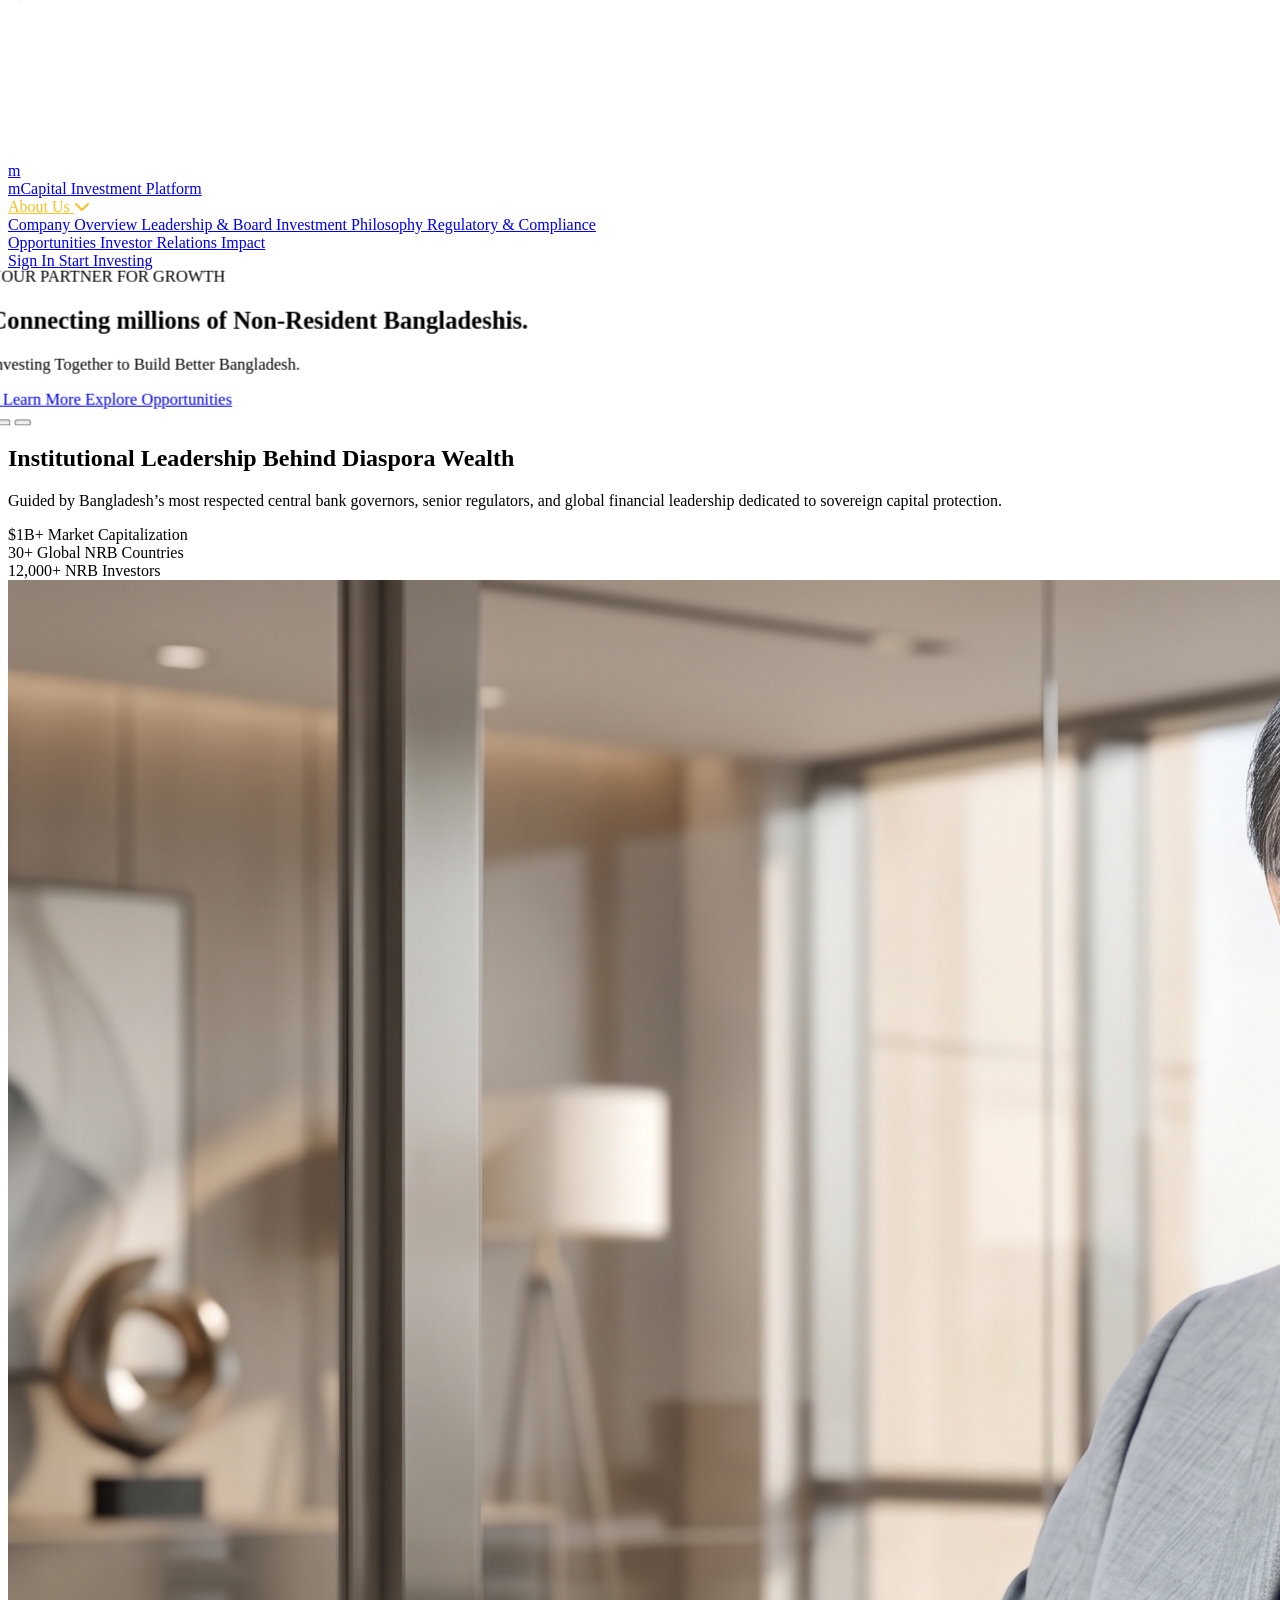
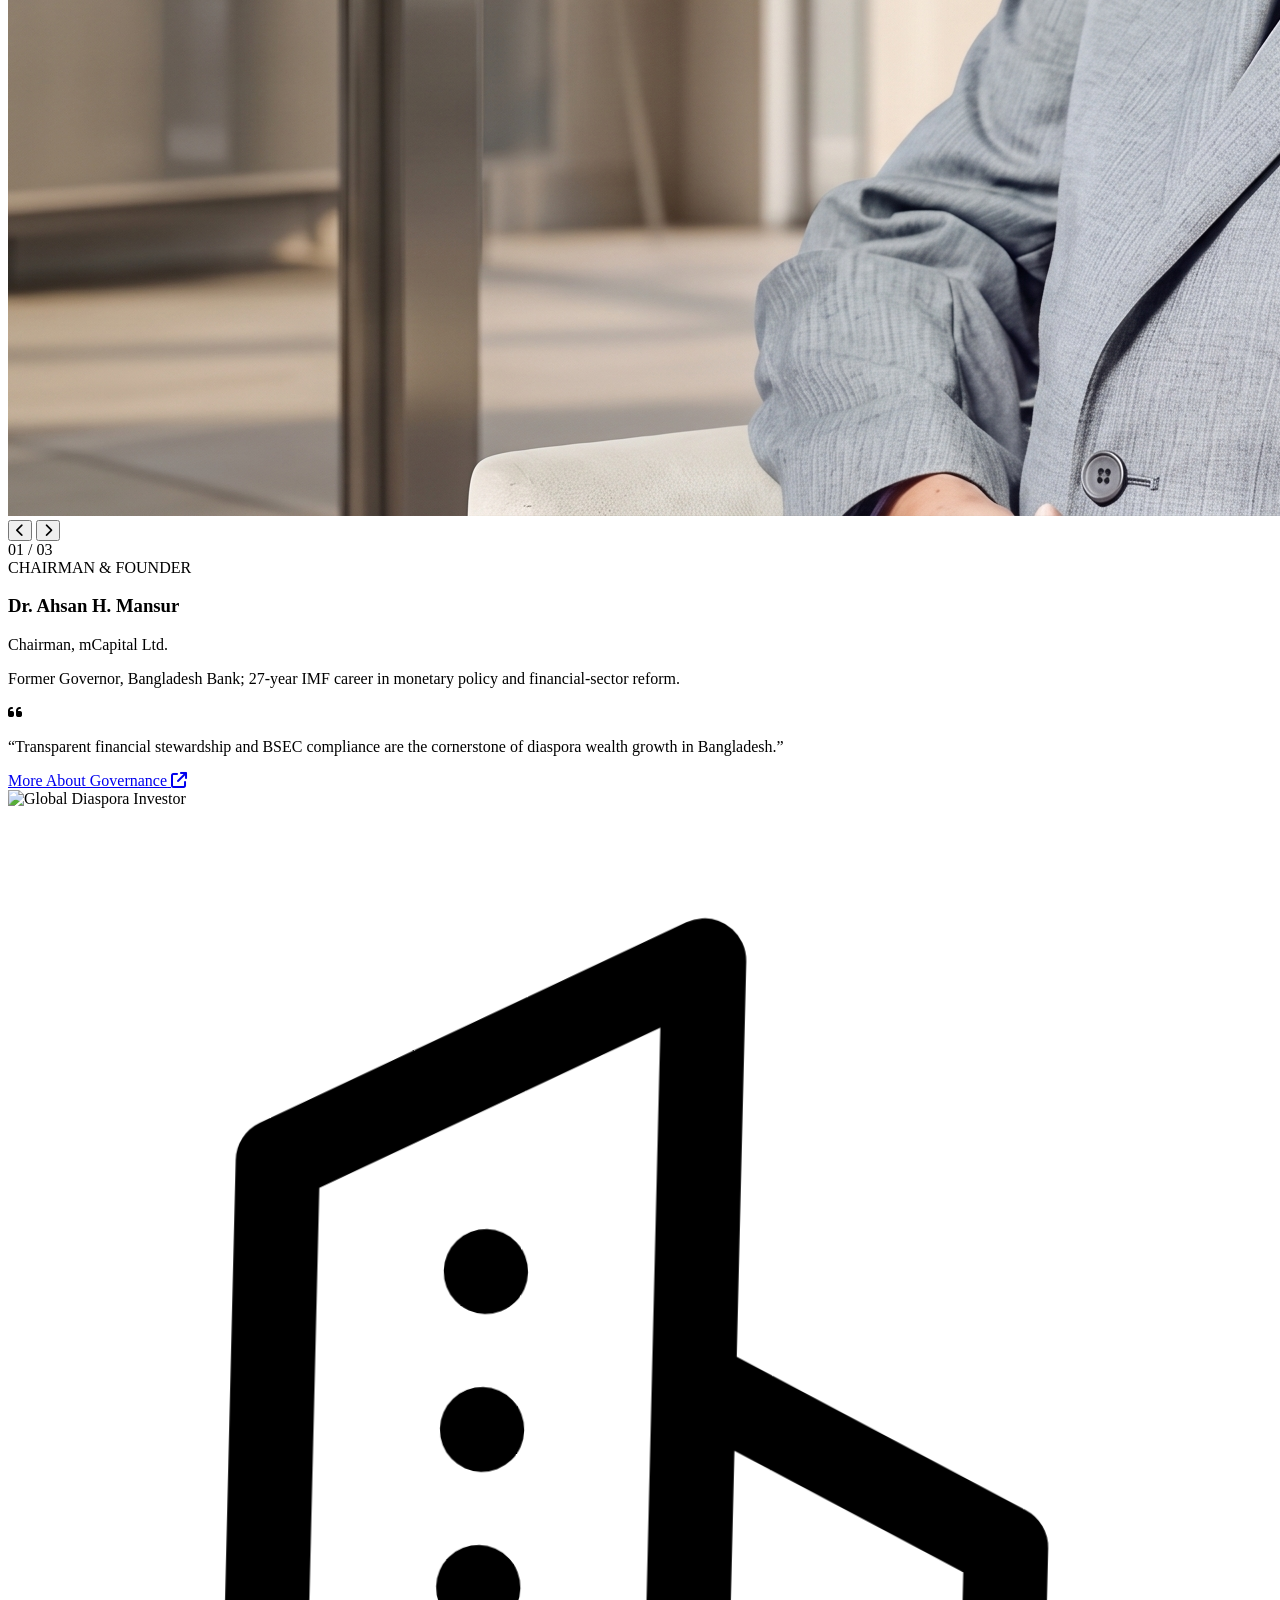
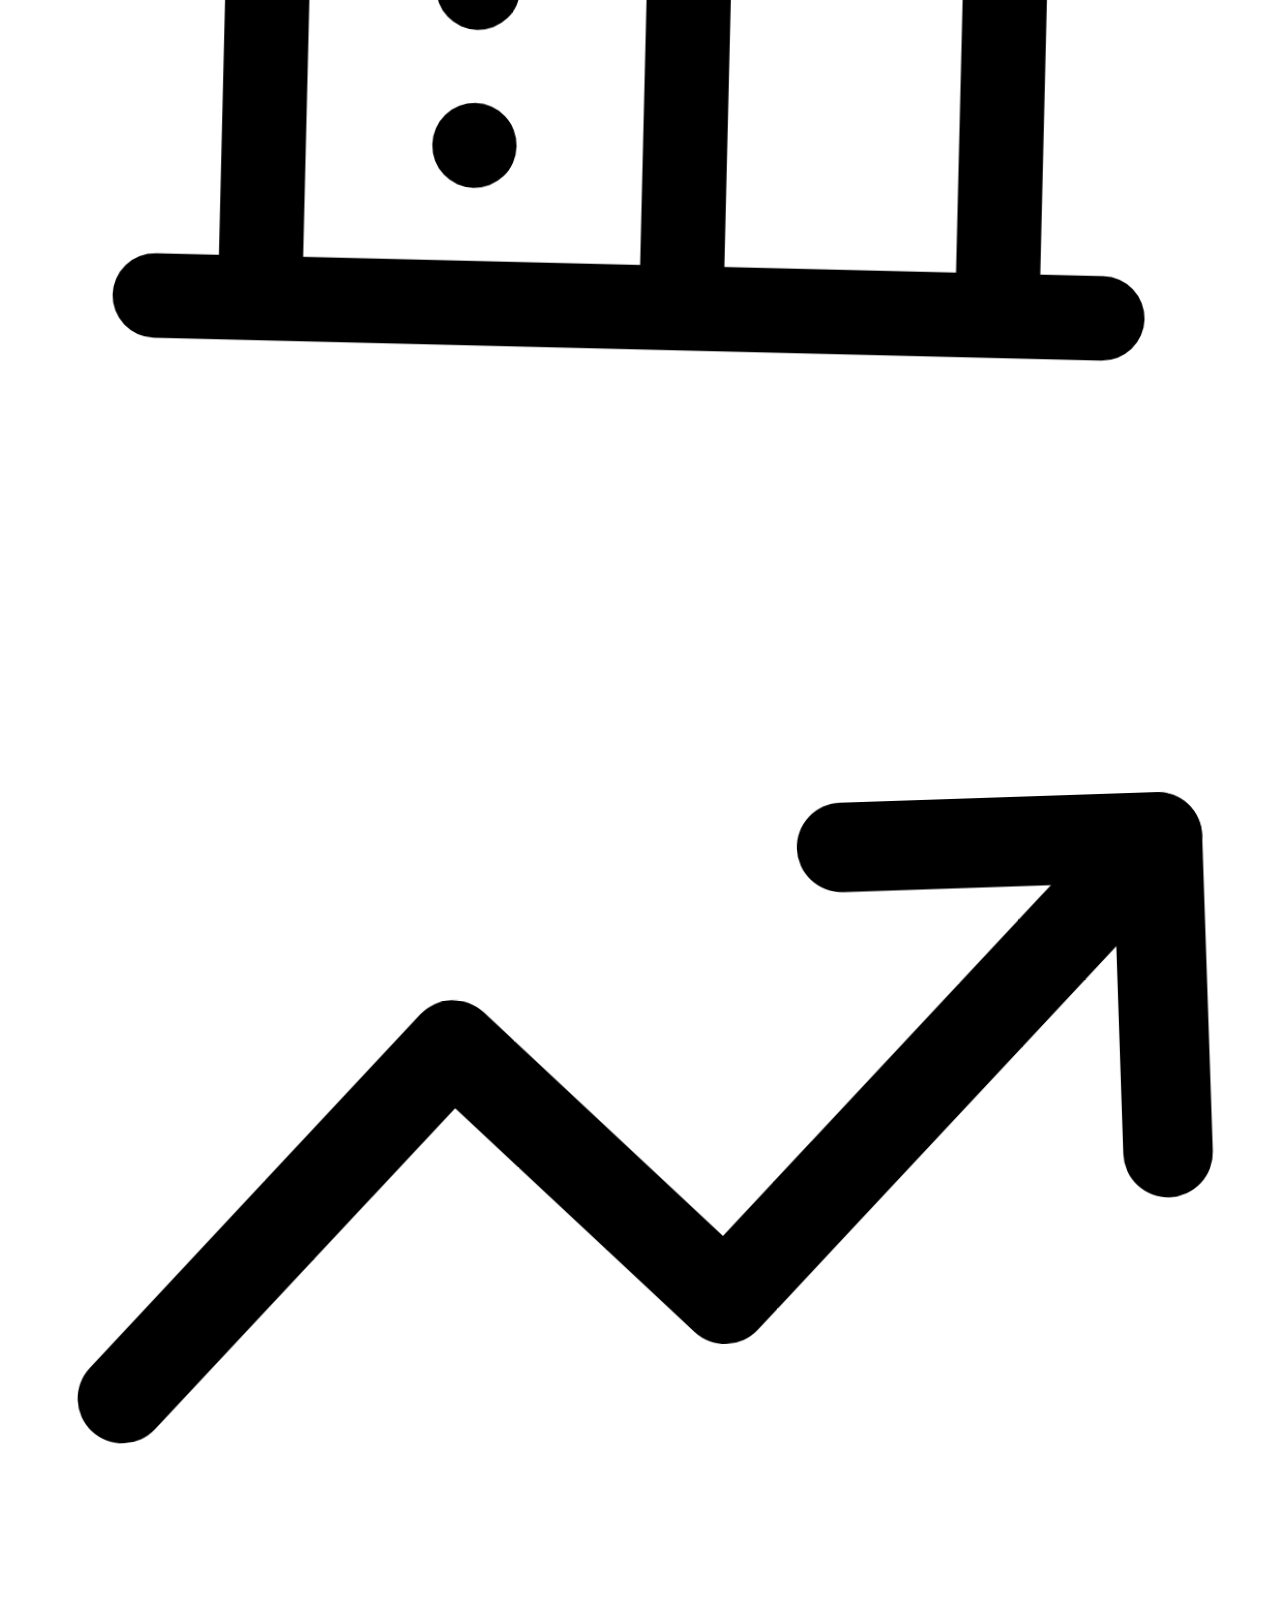
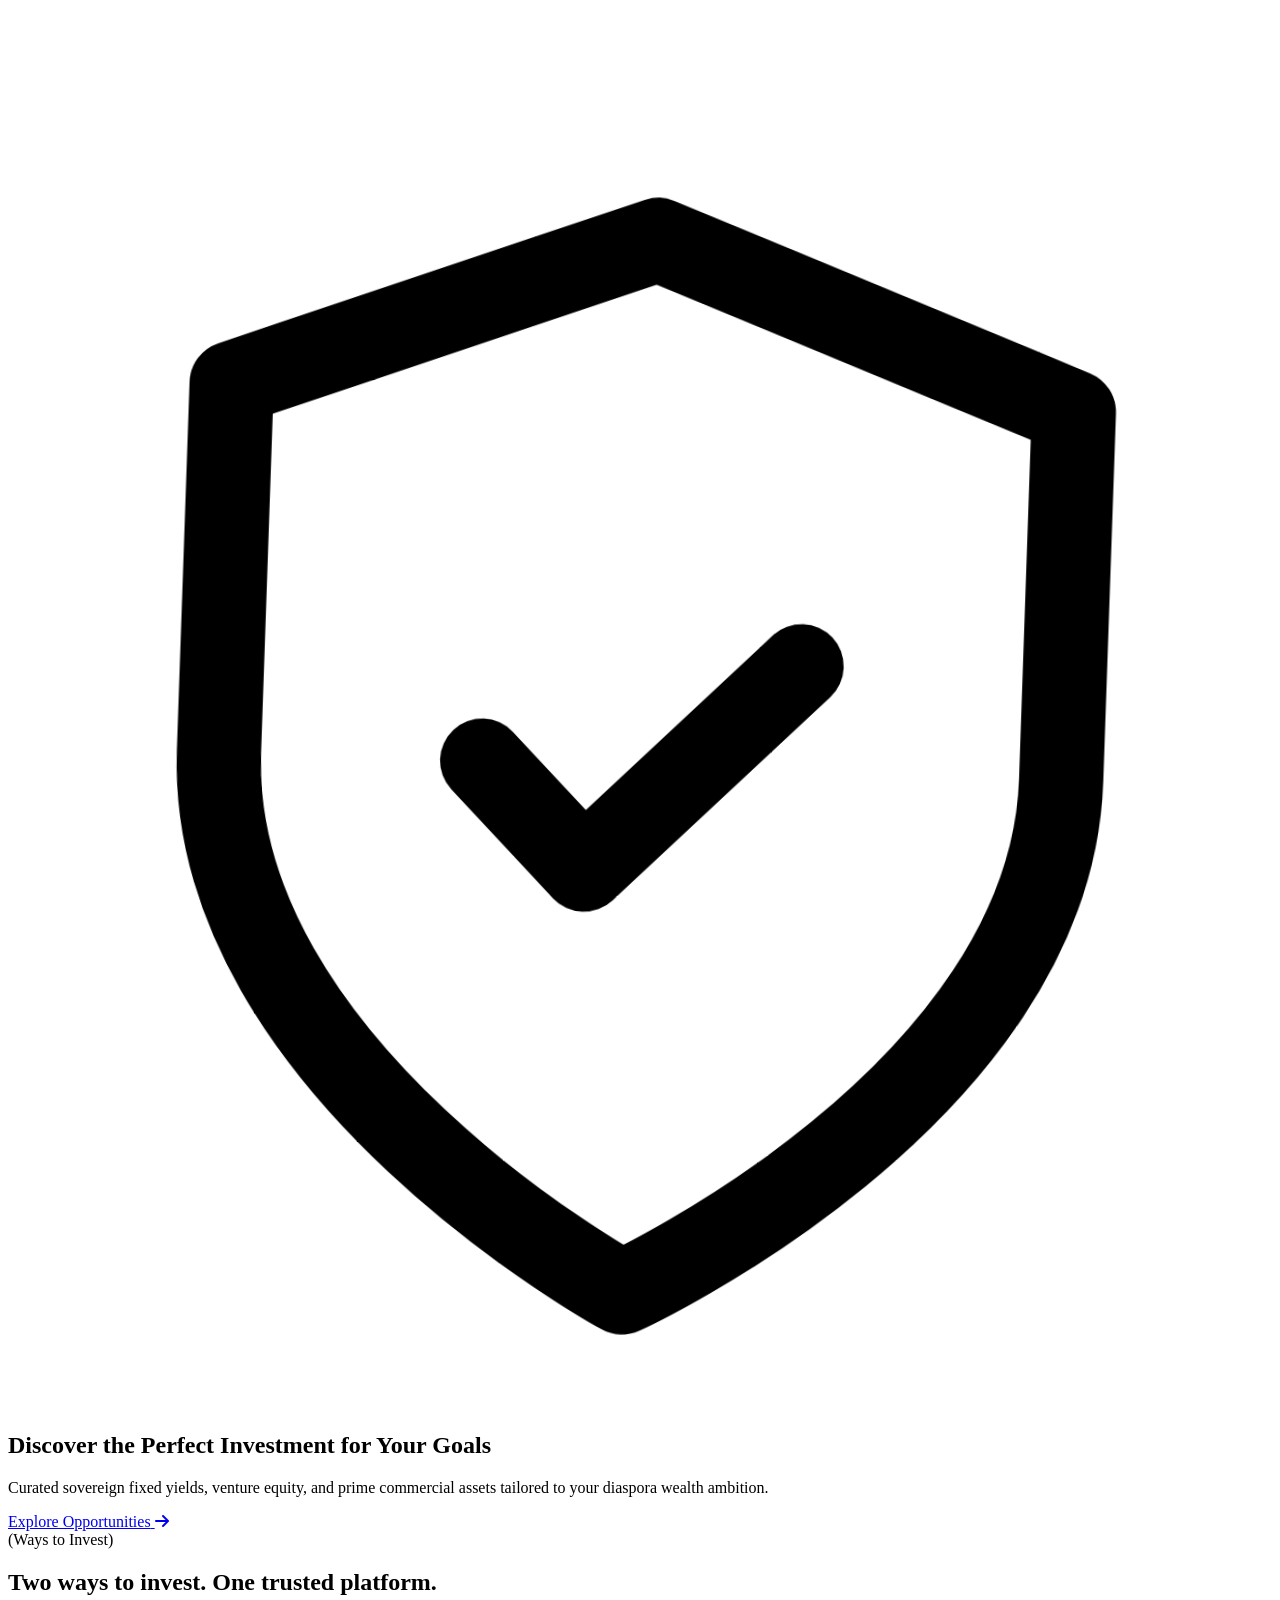
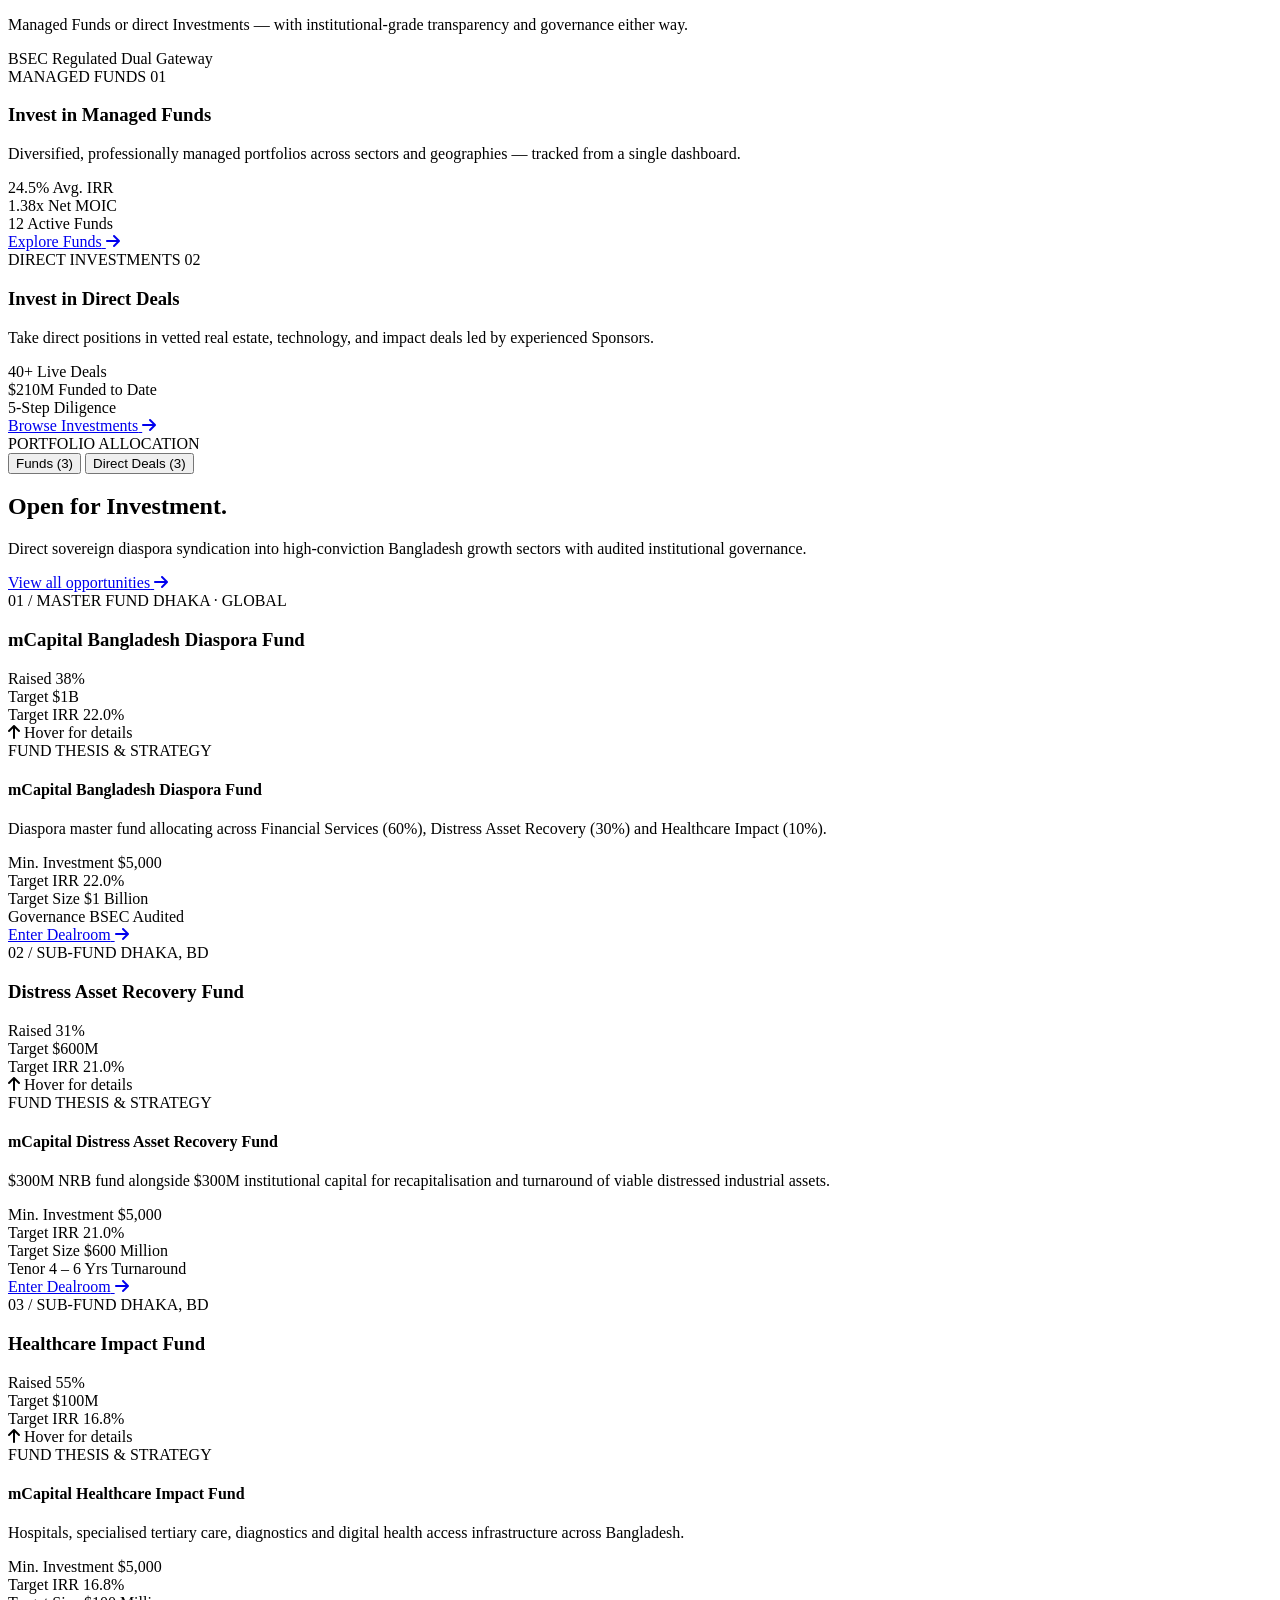
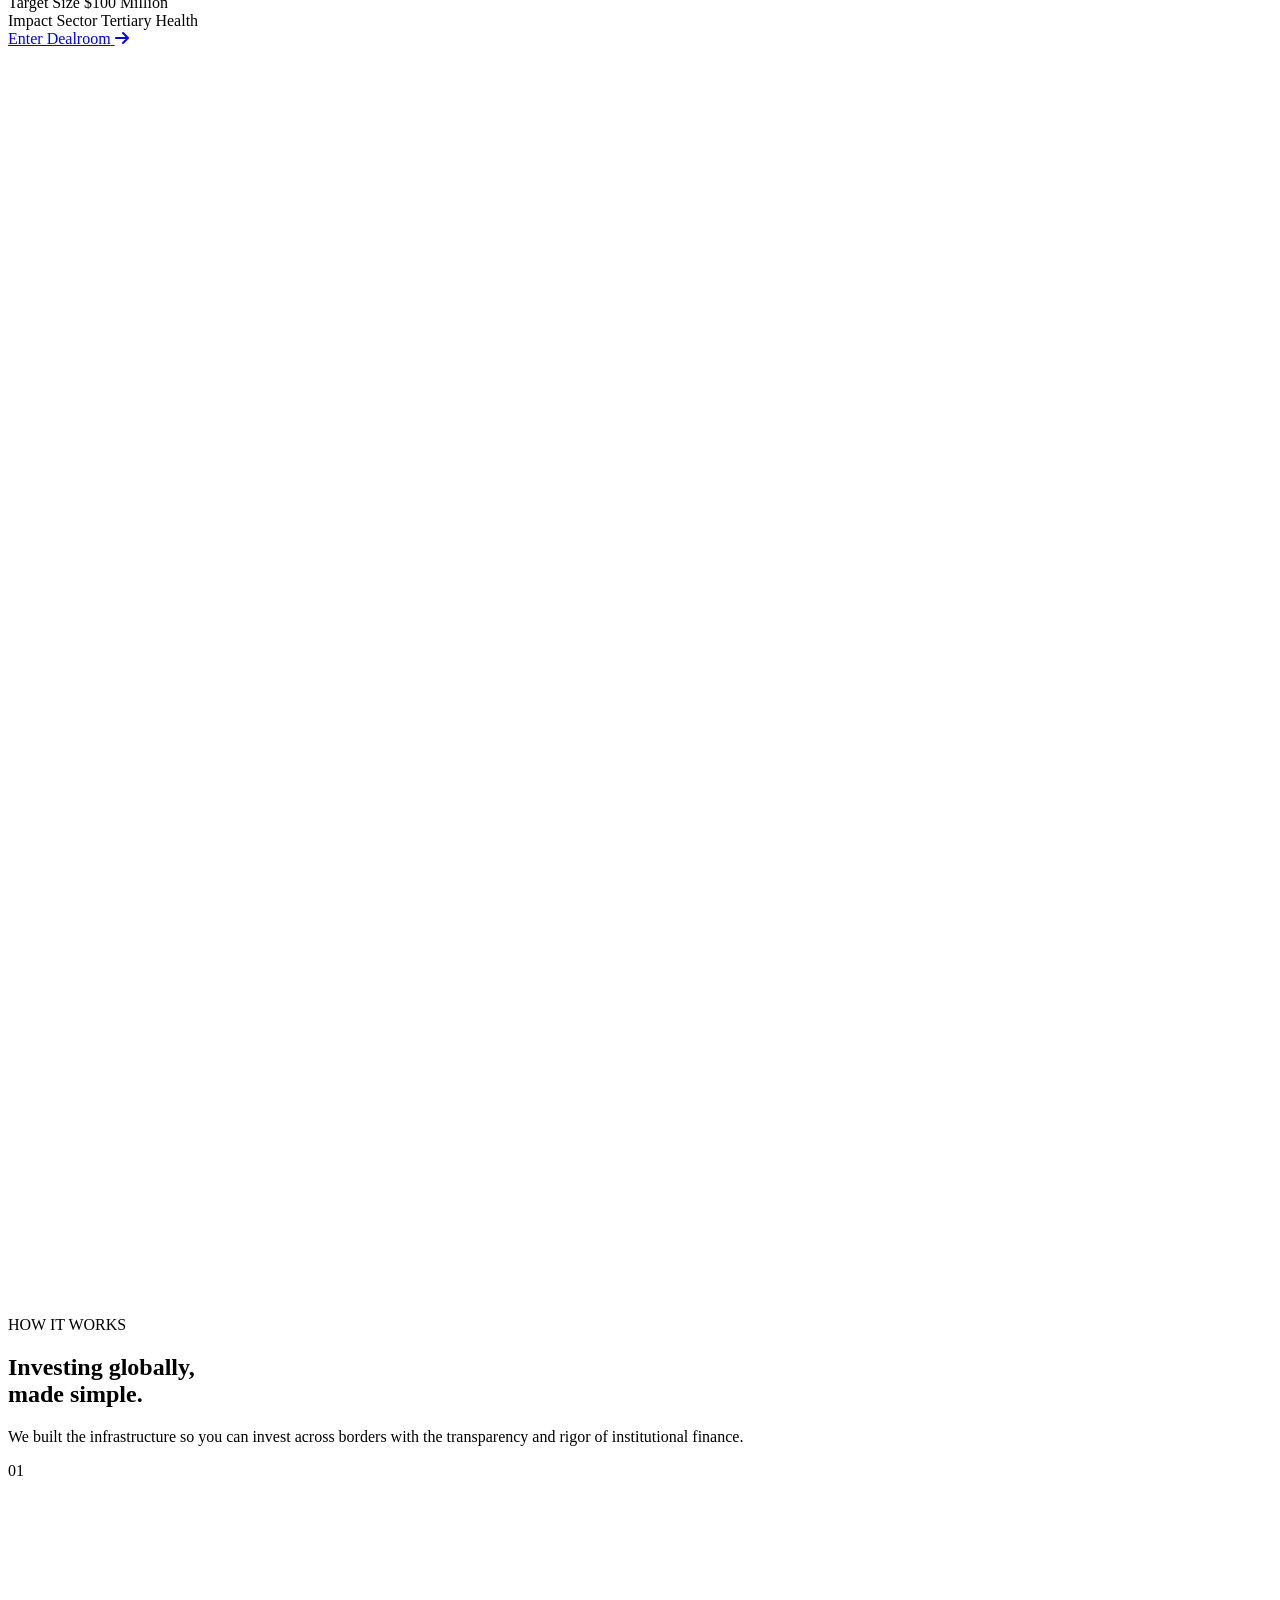
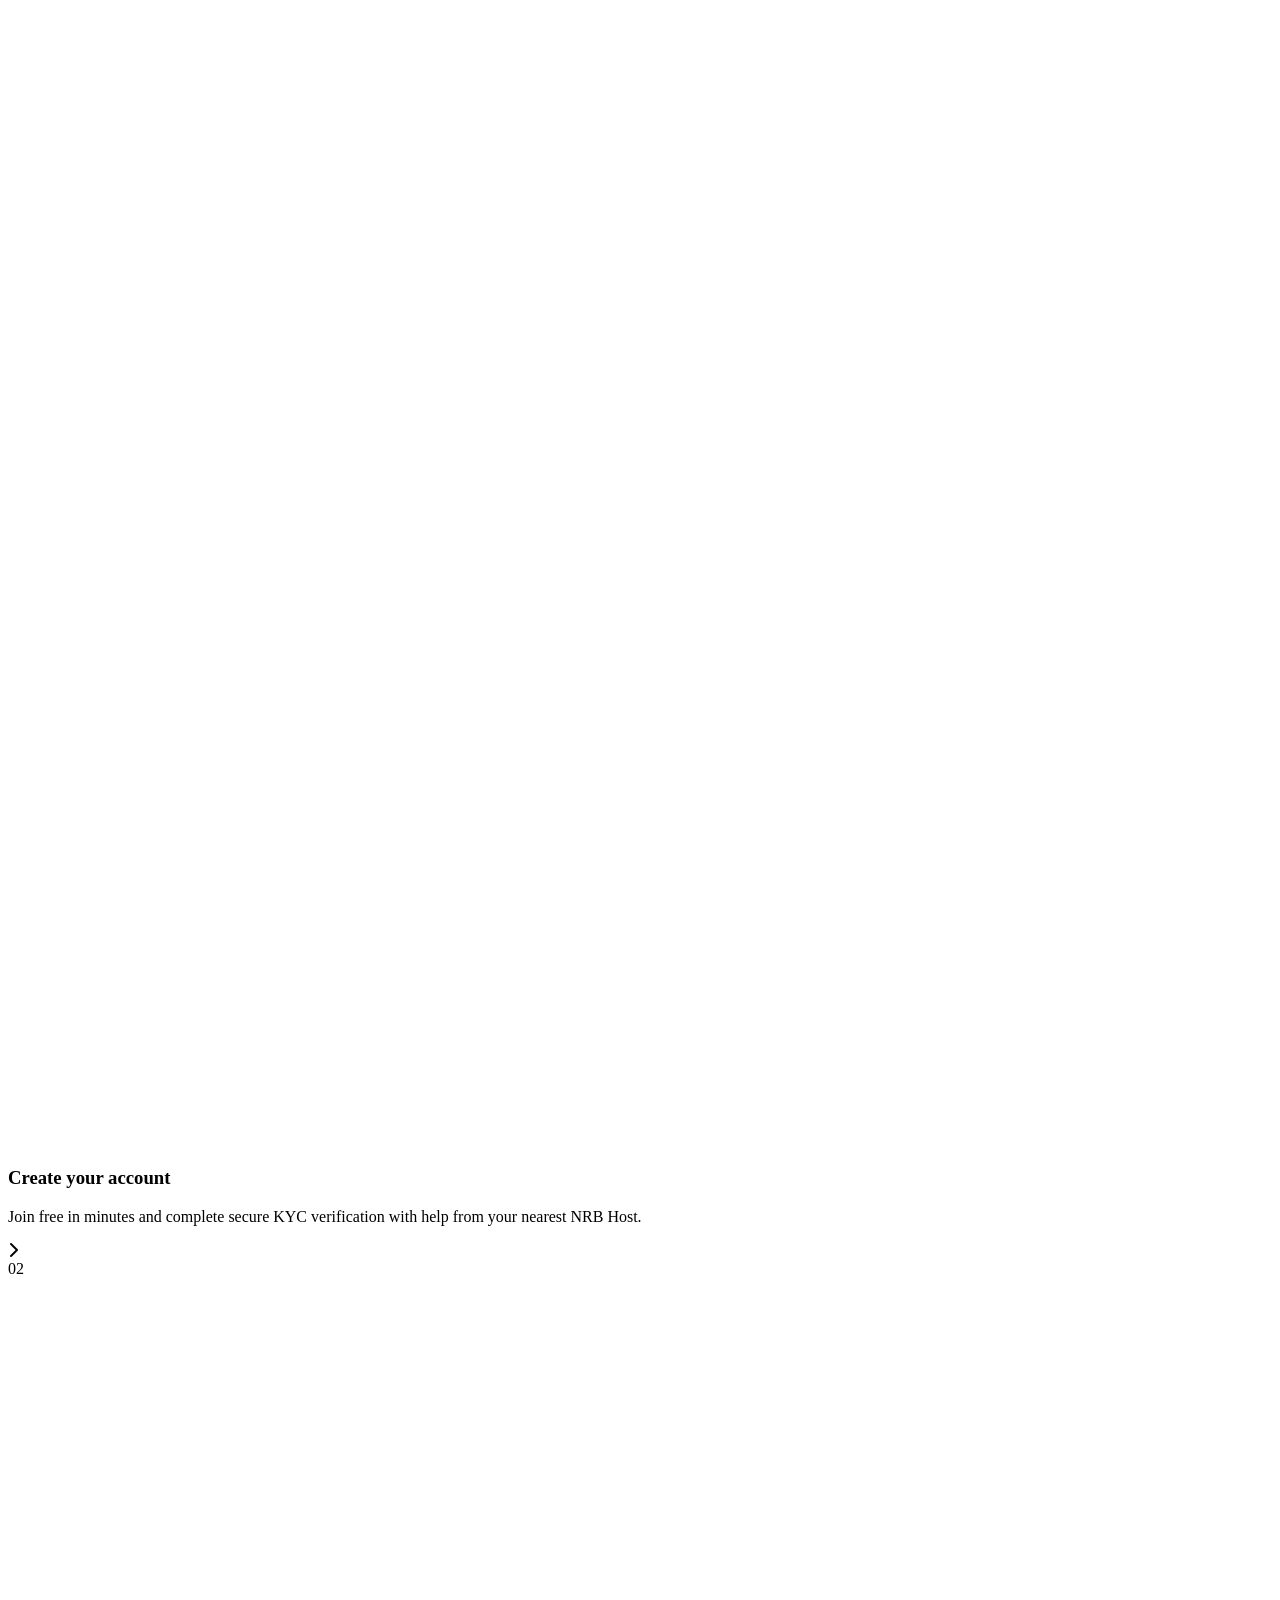
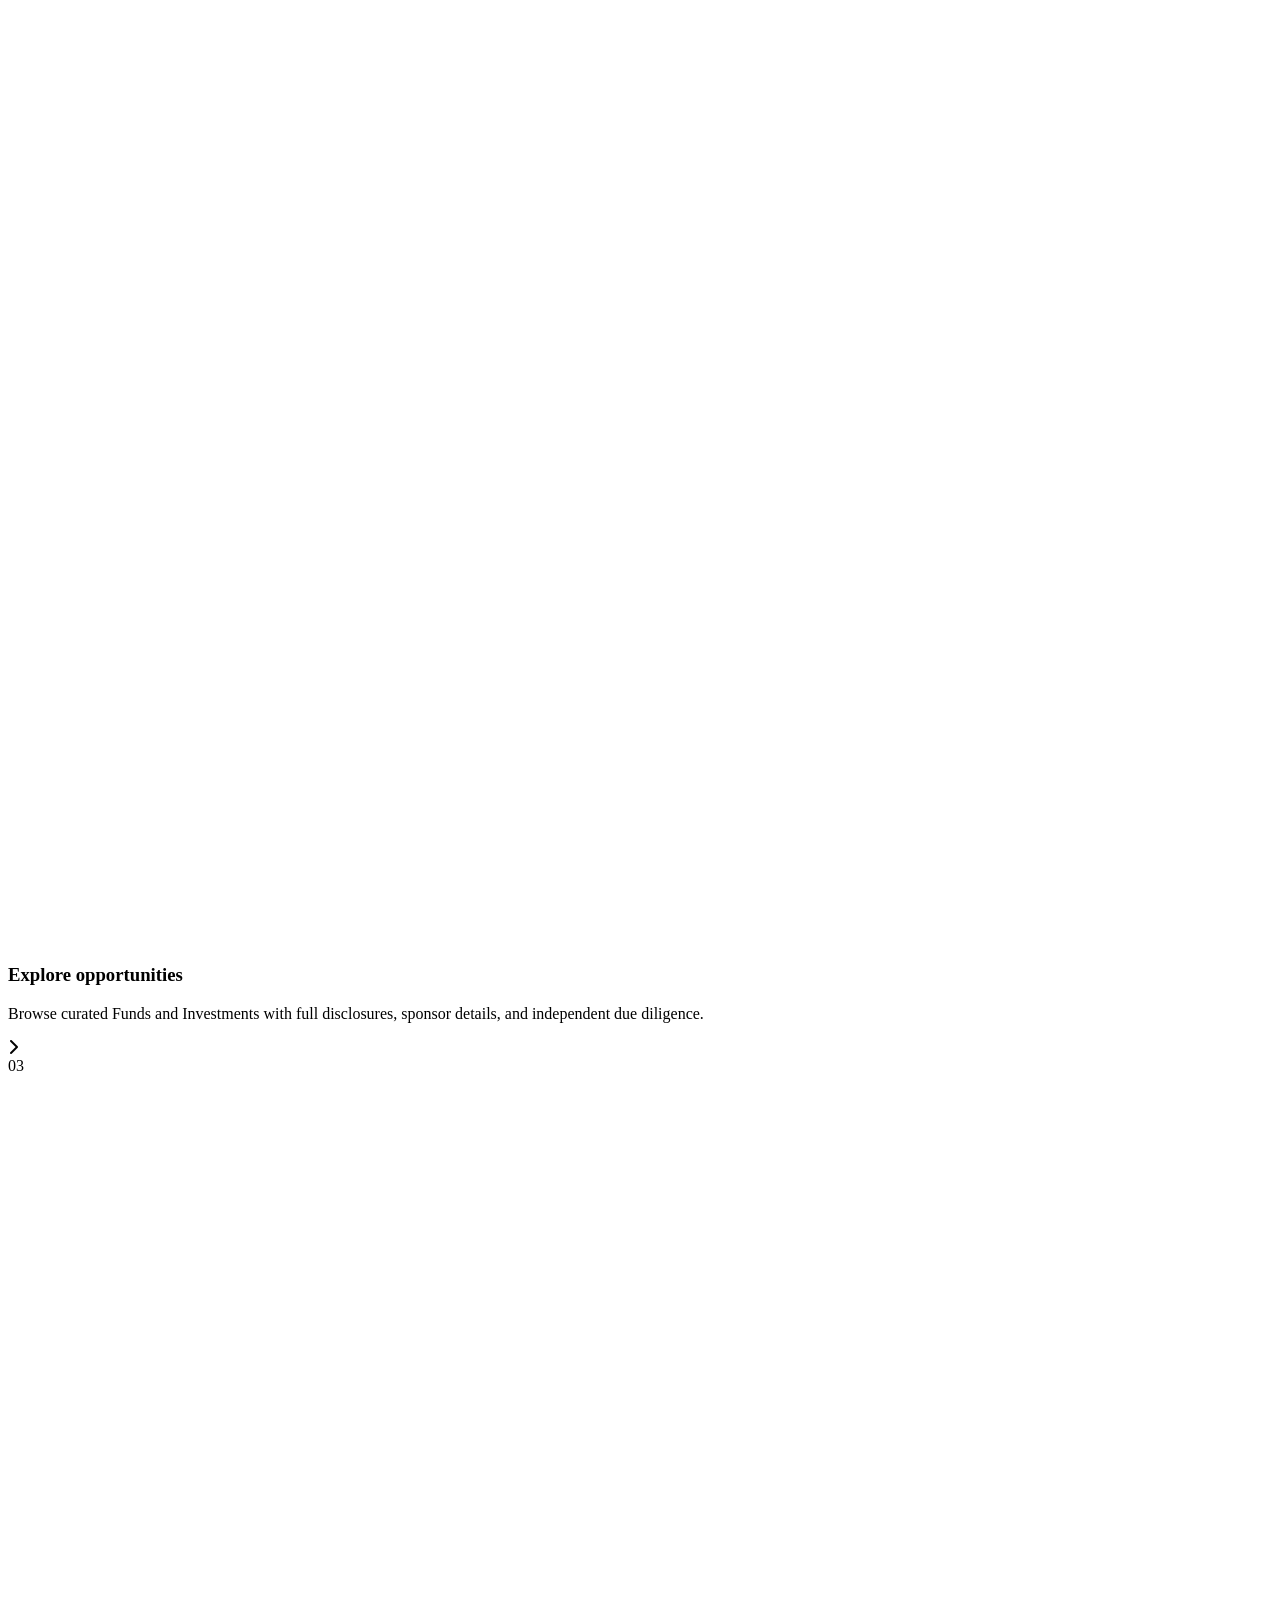
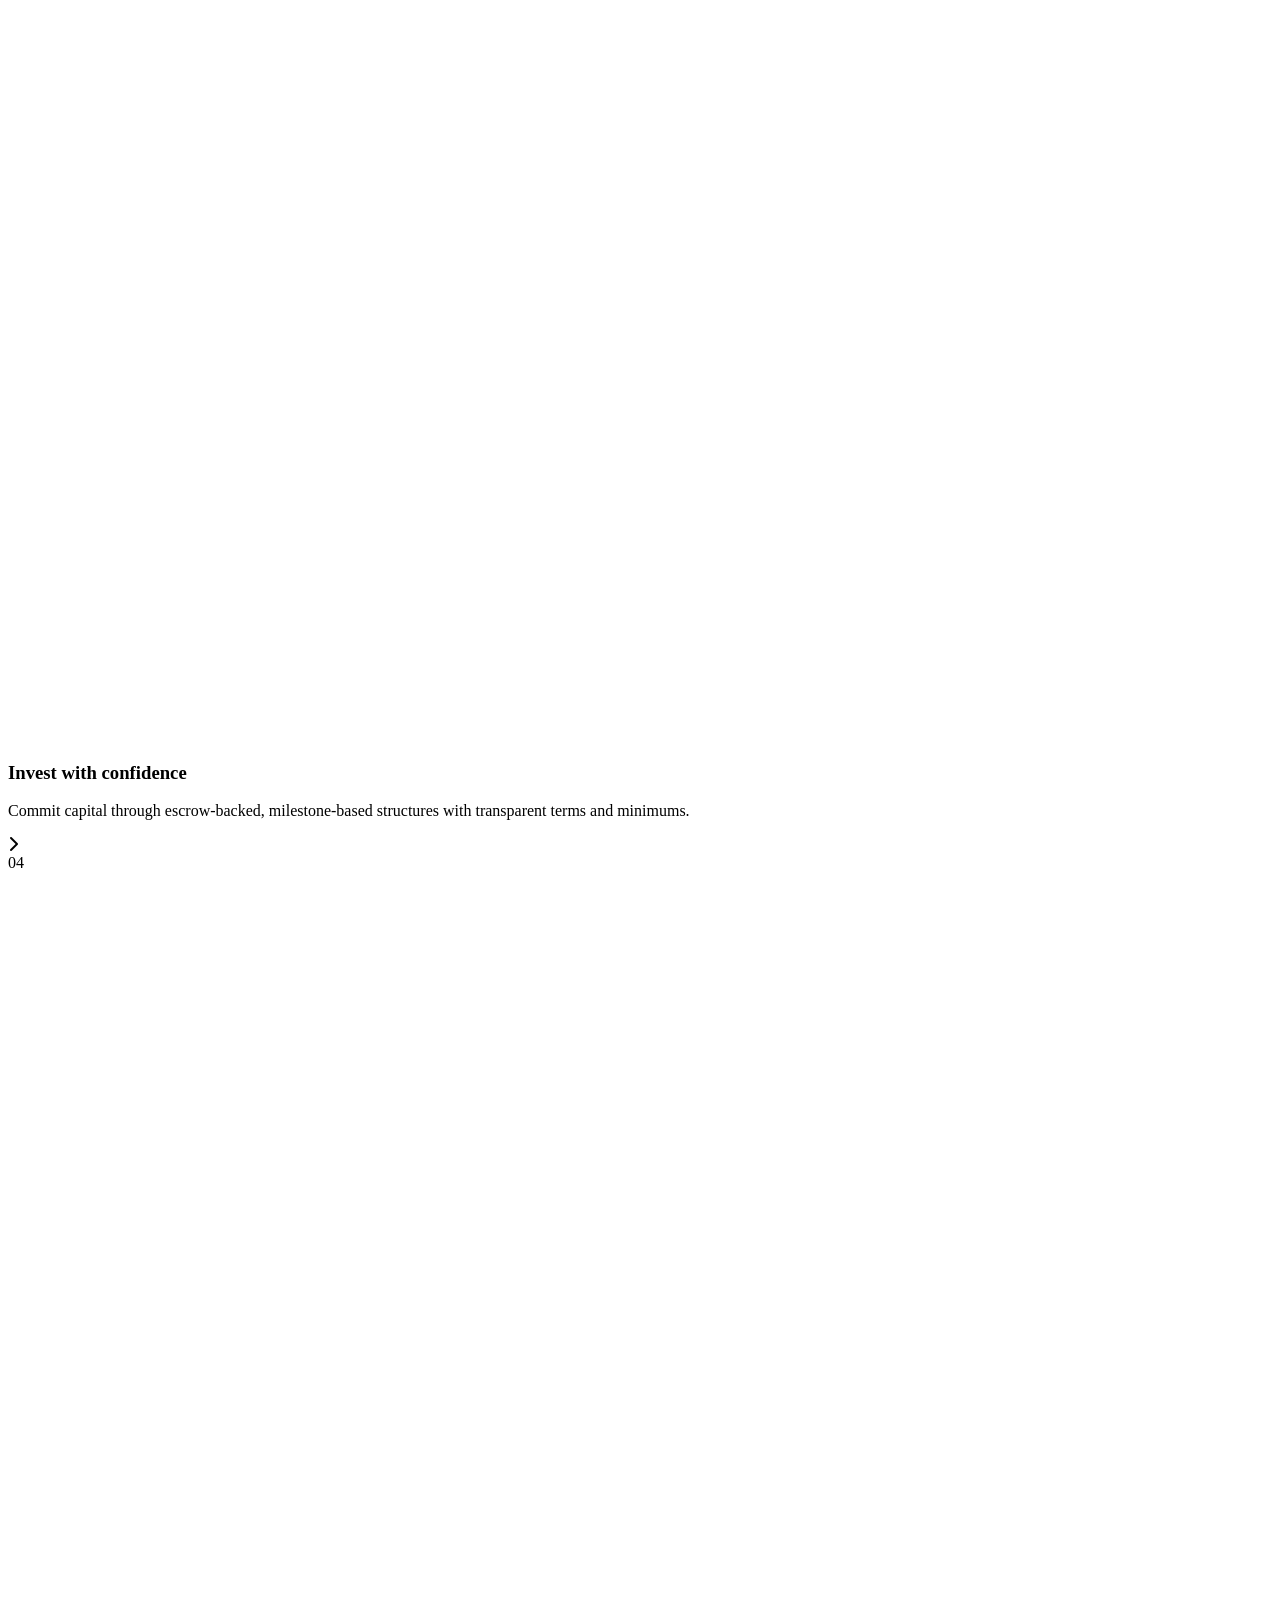
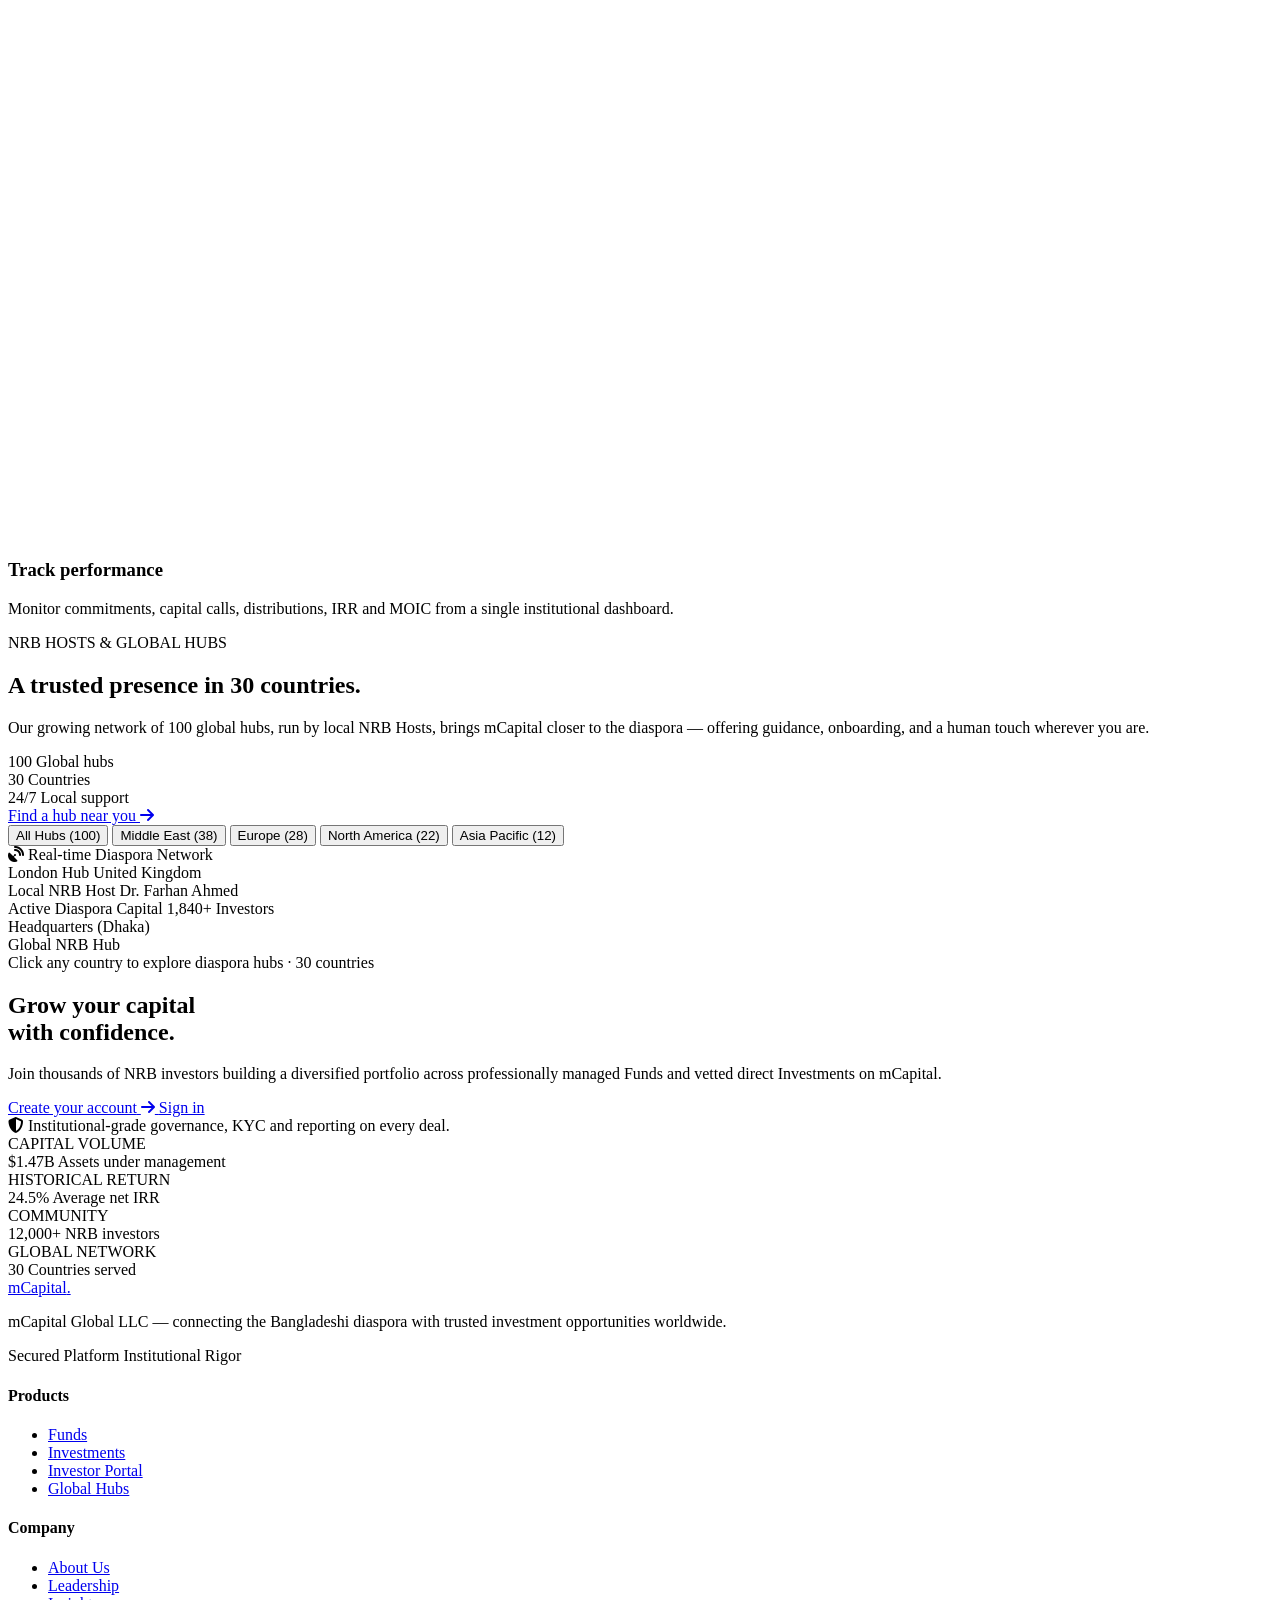
==== commit 306602b1: "updated" ====
--- a/index.html
+++ b/index.html
@@ -1312,6 +1312,296 @@
 
   </section>
 
+  <!-- 7TH SECTION: THE SOVEREIGN PANORAMIC INVESTOR STAGE (UNIQUE HIGH-END UI/UX) -->
+  <section class="w-full py-28 sm:py-36 bg-[#FAFBF9] text-slate-900 border-t border-slate-200 relative overflow-hidden" id="cta-section">
+    
+    <!-- Topographic Subtle Glow Accent -->
+    <div class="absolute inset-0 pointer-events-none opacity-40">
+      <div class="absolute right-0 top-1/2 -translate-y-1/2 w-[600px] h-[600px] bg-gold-400/10 rounded-full blur-3xl"></div>
+    </div>
+
+    <div class="w-full max-w-7xl mx-auto px-6 sm:px-10 lg:px-16 relative z-10">
+      
+      <div class="grid grid-cols-1 lg:grid-cols-12 gap-12 lg:gap-16 items-center">
+        
+        <!-- Left: Stately Master Editorial Narrative & CTAs -->
+        <div class="lg:col-span-6 space-y-6">
+          
+          <!-- Headline -->
+          <h2 class="text-4xl sm:text-5xl lg:text-6xl font-serif font-extrabold text-midnight leading-[1.1] tracking-tight">
+            Grow your capital<br> with confidence.
+          </h2>
+
+          <!-- Narrative -->
+          <p class="text-slate-600 text-base sm:text-lg leading-relaxed font-normal max-w-xl">
+            Join thousands of NRB investors building a diversified portfolio across professionally managed Funds and vetted direct Investments on <span class="text-red-600 font-bold">m</span><span class="text-emerald-700 font-bold">Capital</span>.
+          </p>
+
+          <!-- Dual Button Action Group -->
+          <div class="flex flex-wrap items-center gap-4 pt-2">
+            <a href="https://mcb-mock.vercel.app/#" target="_blank" class="btn-fill-left inline-flex items-center gap-3 px-8 py-4 rounded-full bg-midnight hover:text-white text-white font-extrabold text-sm shadow-xl shadow-midnight/20 transition-all duration-300" style="--fill-color: #D97706;">
+              <span>Create your account</span>
+              <i class="fa-solid fa-arrow-right text-xs"></i>
+            </a>
+
+            <a href="https://mcb-mock.vercel.app/#" target="_blank" class="px-8 py-4 rounded-full bg-white text-slate-800 hover:text-midnight font-bold text-sm border border-slate-300 hover:border-gold-500 shadow-xs hover:shadow transition-all duration-300">
+              <span>Sign in</span>
+            </a>
+          </div>
+
+          <!-- Trust Footnote -->
+          <div class="flex items-center gap-2.5 pt-4 text-xs font-mono text-slate-500">
+            <i class="fa-solid fa-shield-halved text-emerald-600 text-sm"></i>
+            <span>Institutional-grade governance, KYC and reporting on every deal.</span>
+          </div>
+
+        </div>
+
+        <!-- Right: Modern Panoramic Metric Stage (Pure Institutional Architecture - No AI Icons) -->
+        <div class="lg:col-span-6">
+          <div class="grid grid-cols-1 sm:grid-cols-2 gap-5 sm:gap-6">
+            
+            <!-- Metric 01: AUM -->
+            <div class="p-8 sm:p-9 rounded-2xl bg-white border border-slate-200/90 shadow-sm hover:shadow-xl hover:border-gold-400/80 transition-all duration-300 space-y-4 group relative overflow-hidden">
+              <div class="border-l-2 border-gold-600 pl-3">
+                <span class="text-[11px] font-mono font-extrabold text-gold-700 uppercase tracking-widest block">
+                  CAPITAL VOLUME
+                </span>
+              </div>
+              <span class="text-4xl sm:text-5xl font-serif font-extrabold text-midnight block leading-none">
+                $1.47B
+              </span>
+              <span class="text-xs text-slate-500 font-sans font-semibold block pt-1">
+                Assets under management
+              </span>
+              <div class="absolute bottom-0 left-0 right-0 h-1 bg-transparent group-hover:bg-gold-500 transition-all duration-300"></div>
+            </div>
+
+            <!-- Metric 02: IRR -->
+            <div class="p-8 sm:p-9 rounded-2xl bg-white border border-slate-200/90 shadow-sm hover:shadow-xl hover:border-emerald-400/80 transition-all duration-300 space-y-4 group relative overflow-hidden">
+              <div class="border-l-2 border-emerald-600 pl-3">
+                <span class="text-[11px] font-mono font-extrabold text-emerald-700 uppercase tracking-widest block">
+                  HISTORICAL RETURN
+                </span>
+              </div>
+              <span class="text-4xl sm:text-5xl font-serif font-extrabold text-emerald-700 block leading-none">
+                24.5%
+              </span>
+              <span class="text-xs text-slate-500 font-sans font-semibold block pt-1">
+                Average net IRR
+              </span>
+              <div class="absolute bottom-0 left-0 right-0 h-1 bg-transparent group-hover:bg-emerald-500 transition-all duration-300"></div>
+            </div>
+
+            <!-- Metric 03: Investors -->
+            <div class="p-8 sm:p-9 rounded-2xl bg-white border border-slate-200/90 shadow-sm hover:shadow-xl hover:border-gold-400/80 transition-all duration-300 space-y-4 group relative overflow-hidden">
+              <div class="border-l-2 border-gold-600 pl-3">
+                <span class="text-[11px] font-mono font-extrabold text-gold-700 uppercase tracking-widest block">
+                  COMMUNITY
+                </span>
+              </div>
+              <span class="text-4xl sm:text-5xl font-serif font-extrabold text-midnight block leading-none">
+                12,000+
+              </span>
+              <span class="text-xs text-slate-500 font-sans font-semibold block pt-1">
+                NRB investors
+              </span>
+              <div class="absolute bottom-0 left-0 right-0 h-1 bg-transparent group-hover:bg-gold-500 transition-all duration-300"></div>
+            </div>
+
+            <!-- Metric 04: Countries -->
+            <div class="p-8 sm:p-9 rounded-2xl bg-white border border-slate-200/90 shadow-sm hover:shadow-xl hover:border-emerald-400/80 transition-all duration-300 space-y-4 group relative overflow-hidden">
+              <div class="border-l-2 border-emerald-600 pl-3">
+                <span class="text-[11px] font-mono font-extrabold text-emerald-700 uppercase tracking-widest block">
+                  GLOBAL NETWORK
+                </span>
+              </div>
+              <span class="text-4xl sm:text-5xl font-serif font-extrabold text-midnight block leading-none">
+                30
+              </span>
+              <span class="text-xs text-slate-500 font-sans font-semibold block pt-1">
+                Countries served
+              </span>
+              <div class="absolute bottom-0 left-0 right-0 h-1 bg-transparent group-hover:bg-emerald-500 transition-all duration-300"></div>
+            </div>
+
+          </div>
+        </div>
+
+      </div>
+
+    </div>
+
+  </section>
+
+  <!-- 8TH SECTION: MASTER INSTITUTIONAL FOOTER -->
+  <footer class="w-full bg-[#021B19] text-slate-400 border-t border-white/10 pt-20 pb-12 relative overflow-hidden" id="main-footer">
+    
+    <div class="w-full max-w-7xl mx-auto px-6 sm:px-10 lg:px-16 space-y-16 relative z-10">
+      
+      <!-- Top Navigation Columns Grid -->
+      <div class="grid grid-cols-1 md:grid-cols-2 lg:grid-cols-12 gap-12 lg:gap-10 items-start">
+        
+        <!-- Brand Narrative (4 Cols on Desktop) -->
+        <div class="lg:col-span-4 space-y-6">
+          <a href="#" class="inline-flex items-center gap-2 group">
+            <span class="text-2xl font-serif font-extrabold text-white tracking-tight">
+              mCapital<span class="text-gold-500">.</span>
+            </span>
+          </a>
+
+          <p class="text-slate-400 text-sm leading-relaxed font-normal max-w-sm">
+            mCapital Global LLC — connecting the Bangladeshi diaspora with trusted investment opportunities worldwide.
+          </p>
+
+          <div class="pt-2 flex items-center gap-3 text-xs font-mono text-slate-400">
+            <span class="inline-flex items-center gap-1.5 px-3 py-1 rounded-full bg-white/5 border border-white/10 text-emerald-400">
+              <span class="w-1.5 h-1.5 rounded-full bg-emerald-400 animate-pulse"></span>
+              Secured Platform
+            </span>
+            <span class="inline-flex items-center gap-1.5 px-3 py-1 rounded-full bg-white/5 border border-white/10 text-gold-400">
+              Institutional Rigor
+            </span>
+          </div>
+        </div>
+
+        <!-- 4 Link Columns (8 Cols on Desktop) -->
+        <div class="lg:col-span-8 grid grid-cols-2 sm:grid-cols-4 gap-8">
+          
+          <!-- Column 1: Products -->
+          <div class="space-y-4">
+            <h4 class="text-xs font-mono font-extrabold text-white uppercase tracking-[0.2em]">
+              Products
+            </h4>
+            <ul class="space-y-2.5 text-sm font-sans">
+              <li>
+                <a href="https://mcb-mock.vercel.app/#" class="text-slate-400 hover:text-gold-400 transition-colors">
+                  Funds
+                </a>
+              </li>
+              <li>
+                <a href="https://mcb-mock.vercel.app/#" class="text-slate-400 hover:text-gold-400 transition-colors">
+                  Investments
+                </a>
+              </li>
+              <li>
+                <a href="https://mcb-mock.vercel.app/#" class="text-slate-400 hover:text-gold-400 transition-colors">
+                  Investor Portal
+                </a>
+              </li>
+              <li>
+                <a href="https://mcb-mock.vercel.app/#" class="text-slate-400 hover:text-gold-400 transition-colors">
+                  Global Hubs
+                </a>
+              </li>
+            </ul>
+          </div>
+
+          <!-- Column 2: Company -->
+          <div class="space-y-4">
+            <h4 class="text-xs font-mono font-extrabold text-white uppercase tracking-[0.2em]">
+              Company
+            </h4>
+            <ul class="space-y-2.5 text-sm font-sans">
+              <li>
+                <a href="https://mcb-mock.vercel.app/#" class="text-slate-400 hover:text-gold-400 transition-colors">
+                  About Us
+                </a>
+              </li>
+              <li>
+                <a href="https://mcb-mock.vercel.app/#" class="text-slate-400 hover:text-gold-400 transition-colors">
+                  Leadership
+                </a>
+              </li>
+              <li>
+                <a href="https://mcb-mock.vercel.app/#" class="text-slate-400 hover:text-gold-400 transition-colors">
+                  Insights
+                </a>
+              </li>
+              <li>
+                <a href="https://mcb-mock.vercel.app/#" class="text-slate-400 hover:text-gold-400 transition-colors">
+                  Contacts & Locations
+                </a>
+              </li>
+            </ul>
+          </div>
+
+          <!-- Column 3: For Members -->
+          <div class="space-y-4">
+            <h4 class="text-xs font-mono font-extrabold text-white uppercase tracking-[0.2em]">
+              For Members
+            </h4>
+            <ul class="space-y-2.5 text-sm font-sans">
+              <li>
+                <a href="https://mcb-mock.vercel.app/#" class="text-slate-400 hover:text-gold-400 transition-colors">
+                  NRB Investors
+                </a>
+              </li>
+              <li>
+                <a href="https://mcb-mock.vercel.app/#" class="text-slate-400 hover:text-gold-400 transition-colors">
+                  Investment Sponsors
+                </a>
+              </li>
+              <li>
+                <a href="https://mcb-mock.vercel.app/#" class="text-slate-400 hover:text-gold-400 transition-colors">
+                  Fund Managers
+                </a>
+              </li>
+              <li>
+                <a href="https://mcb-mock.vercel.app/#" class="text-slate-400 hover:text-gold-400 transition-colors">
+                  NRB Hosts
+                </a>
+              </li>
+            </ul>
+          </div>
+
+          <!-- Column 4: Legal -->
+          <div class="space-y-4">
+            <h4 class="text-xs font-mono font-extrabold text-white uppercase tracking-[0.2em]">
+              Legal
+            </h4>
+            <ul class="space-y-2.5 text-sm font-sans">
+              <li>
+                <a href="https://mcb-mock.vercel.app/#" class="text-slate-400 hover:text-gold-400 transition-colors">
+                  Compliance & KYC
+                </a>
+              </li>
+              <li>
+                <a href="https://mcb-mock.vercel.app/#" class="text-slate-400 hover:text-gold-400 transition-colors">
+                  Privacy Policy
+                </a>
+              </li>
+              <li>
+                <a href="https://mcb-mock.vercel.app/#" class="text-slate-400 hover:text-gold-400 transition-colors">
+                  Terms of Service
+                </a>
+              </li>
+              <li>
+                <a href="https://mcb-mock.vercel.app/#" class="text-slate-400 hover:text-gold-400 transition-colors">
+                  Risk Disclosure
+                </a>
+              </li>
+            </ul>
+          </div>
+
+        </div>
+
+      </div>
+
+      <!-- Bottom Disclaimer & Copyright Strip -->
+      <div class="pt-8 border-t border-white/10 flex flex-col sm:flex-row items-center justify-between gap-4 text-xs font-mono text-slate-300">
+        <div>
+          <span>© 2026 mCapital. All rights reserved.</span>
+        </div>
+        <div>
+          <span>mCapital Global LLC (USA) · mVenture Capital Ltd (Bangladesh)</span>
+        </div>
+      </div>
+
+    </div>
+
+  </footer>
+
   <!-- GSAP 3.12 CDN & ScrollTrigger -->
   <script src="https://cdnjs.cloudflare.com/ajax/libs/gsap/3.12.5/gsap.min.js"></script>
   <script src="https://cdnjs.cloudflare.com/ajax/libs/gsap/3.12.5/ScrollTrigger.min.js"></script>
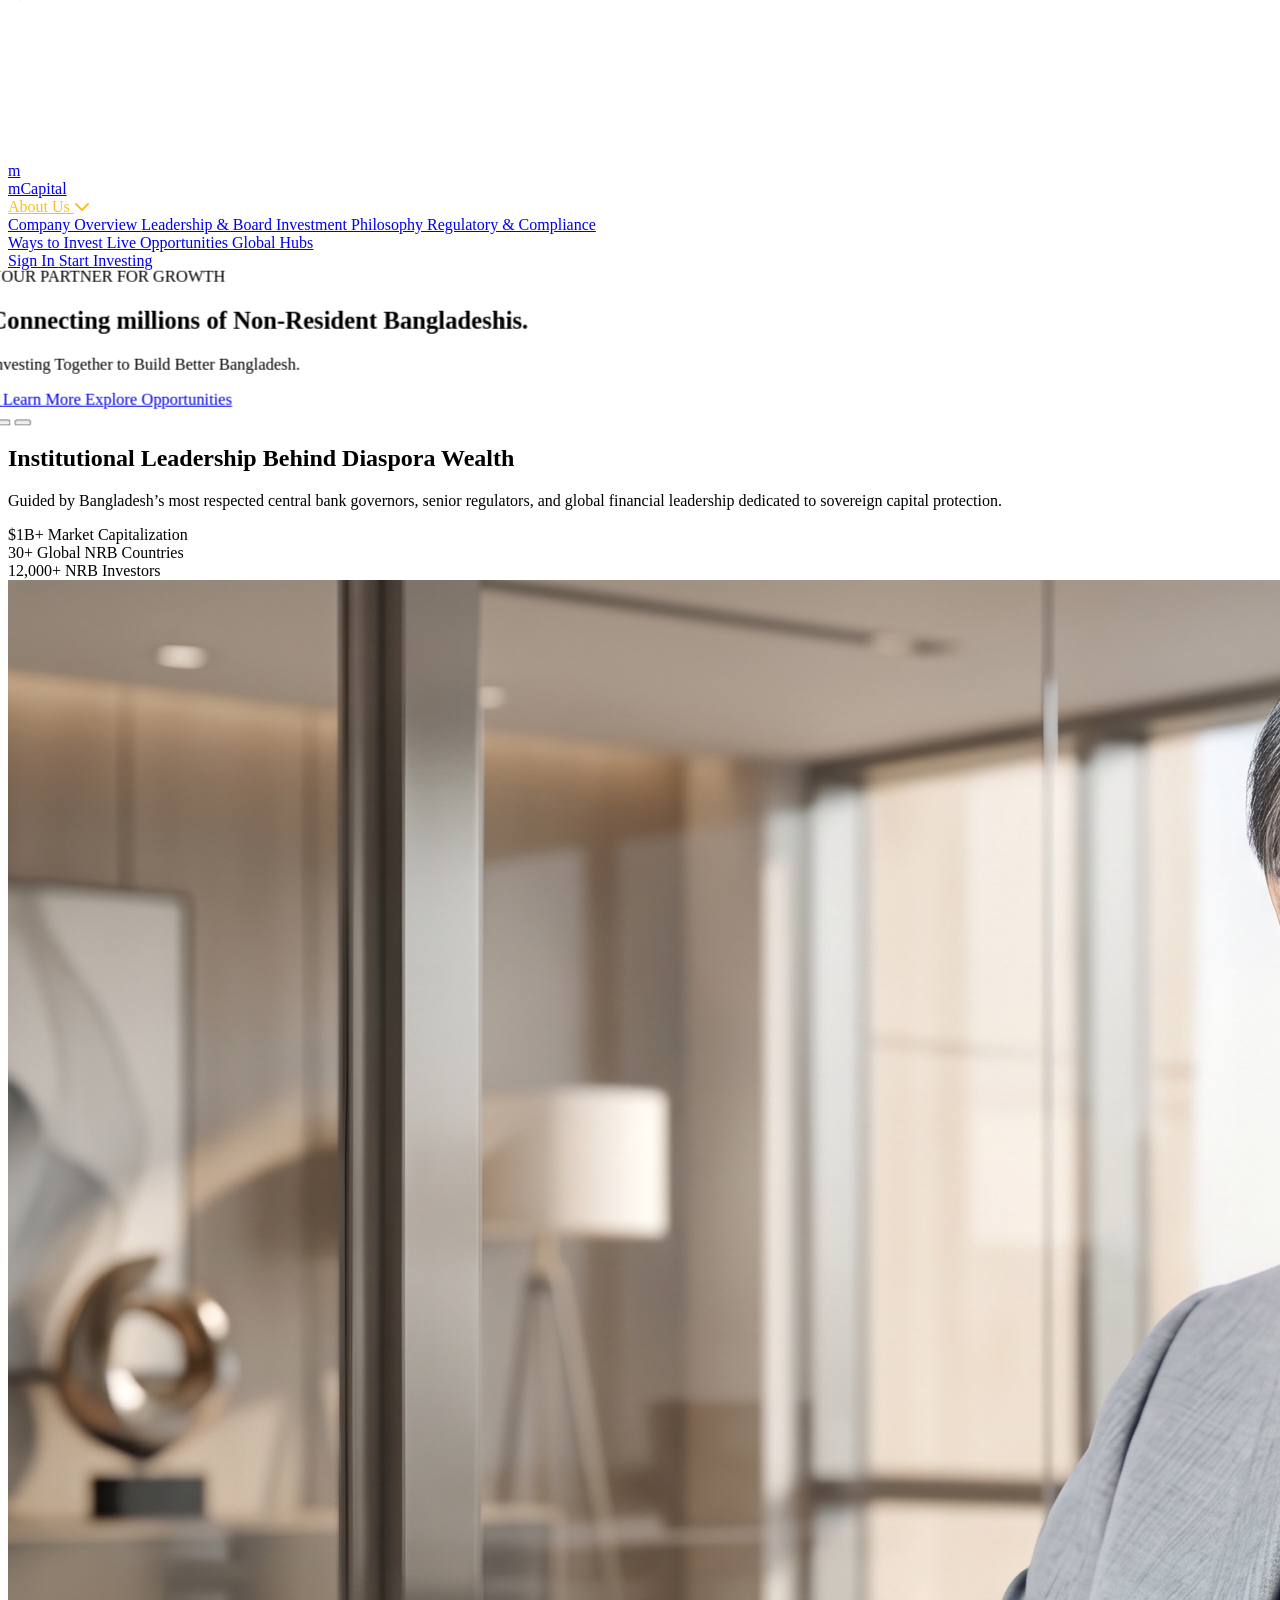
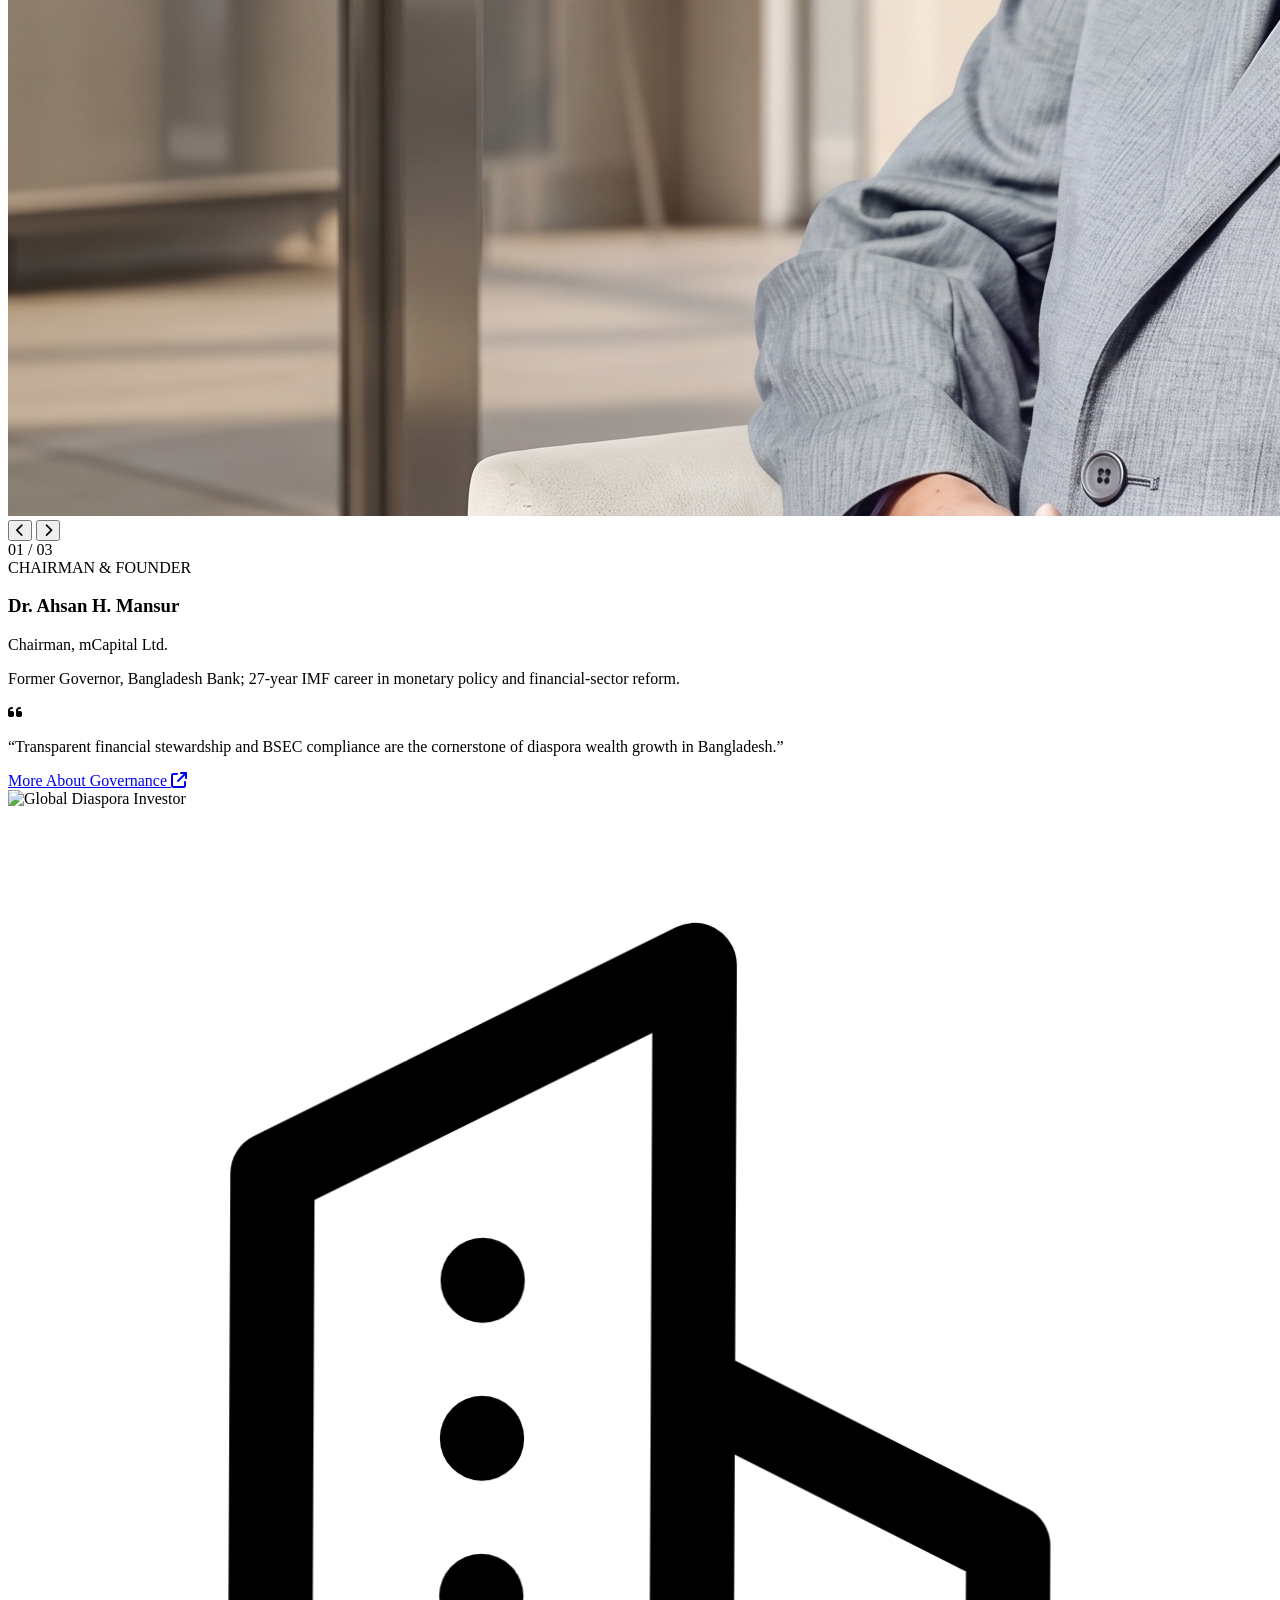
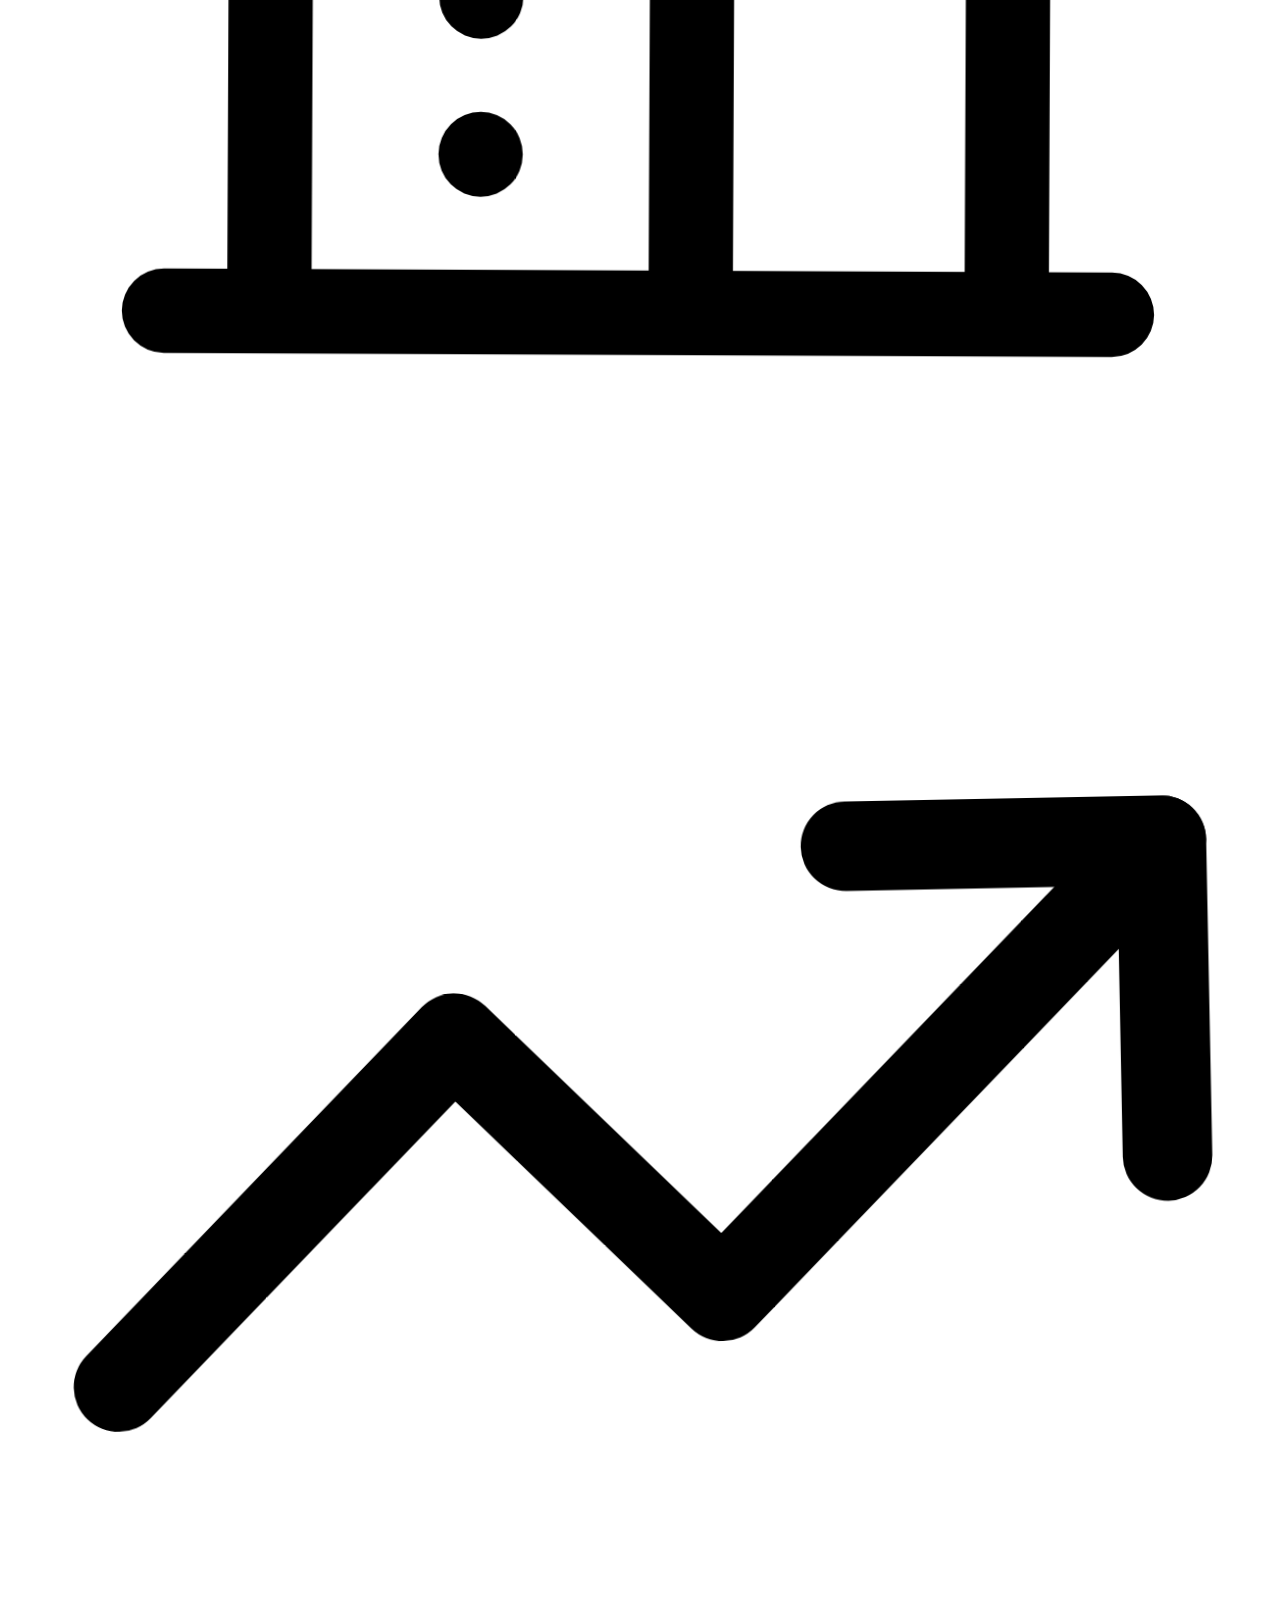
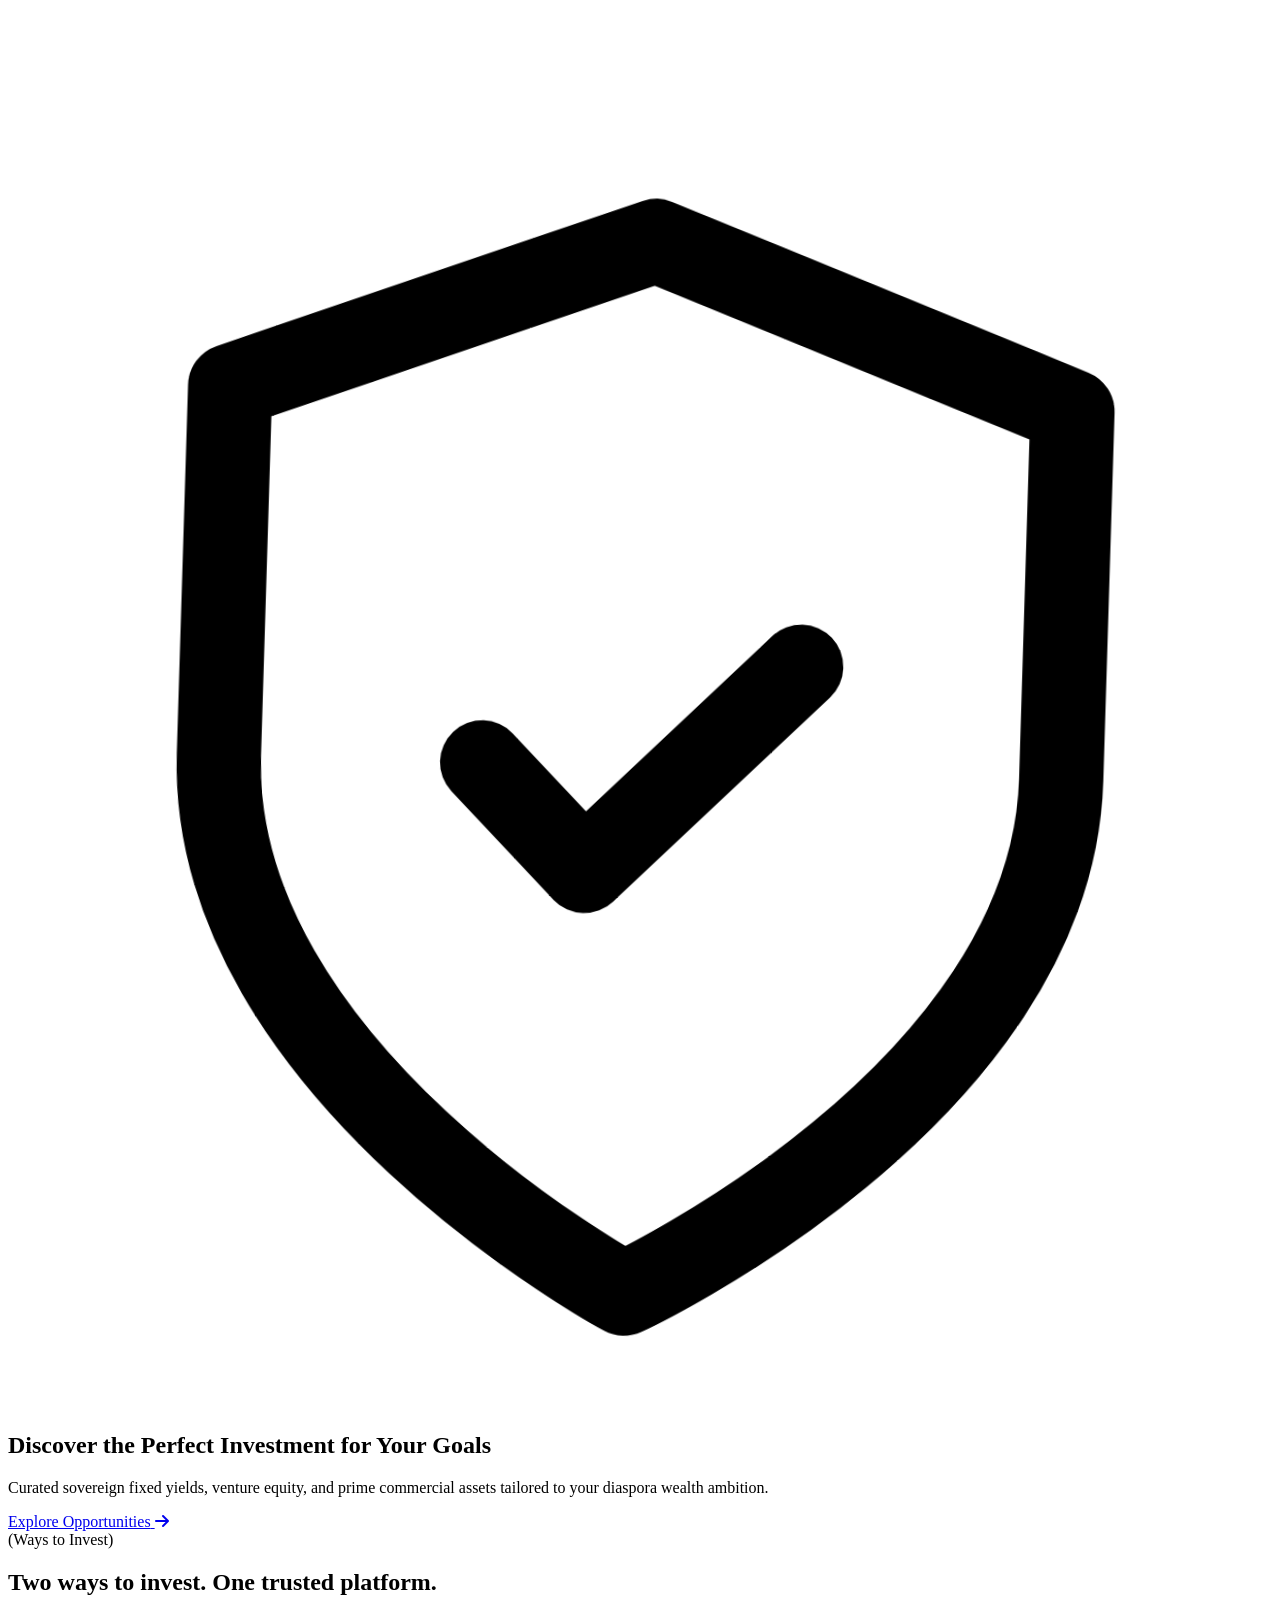
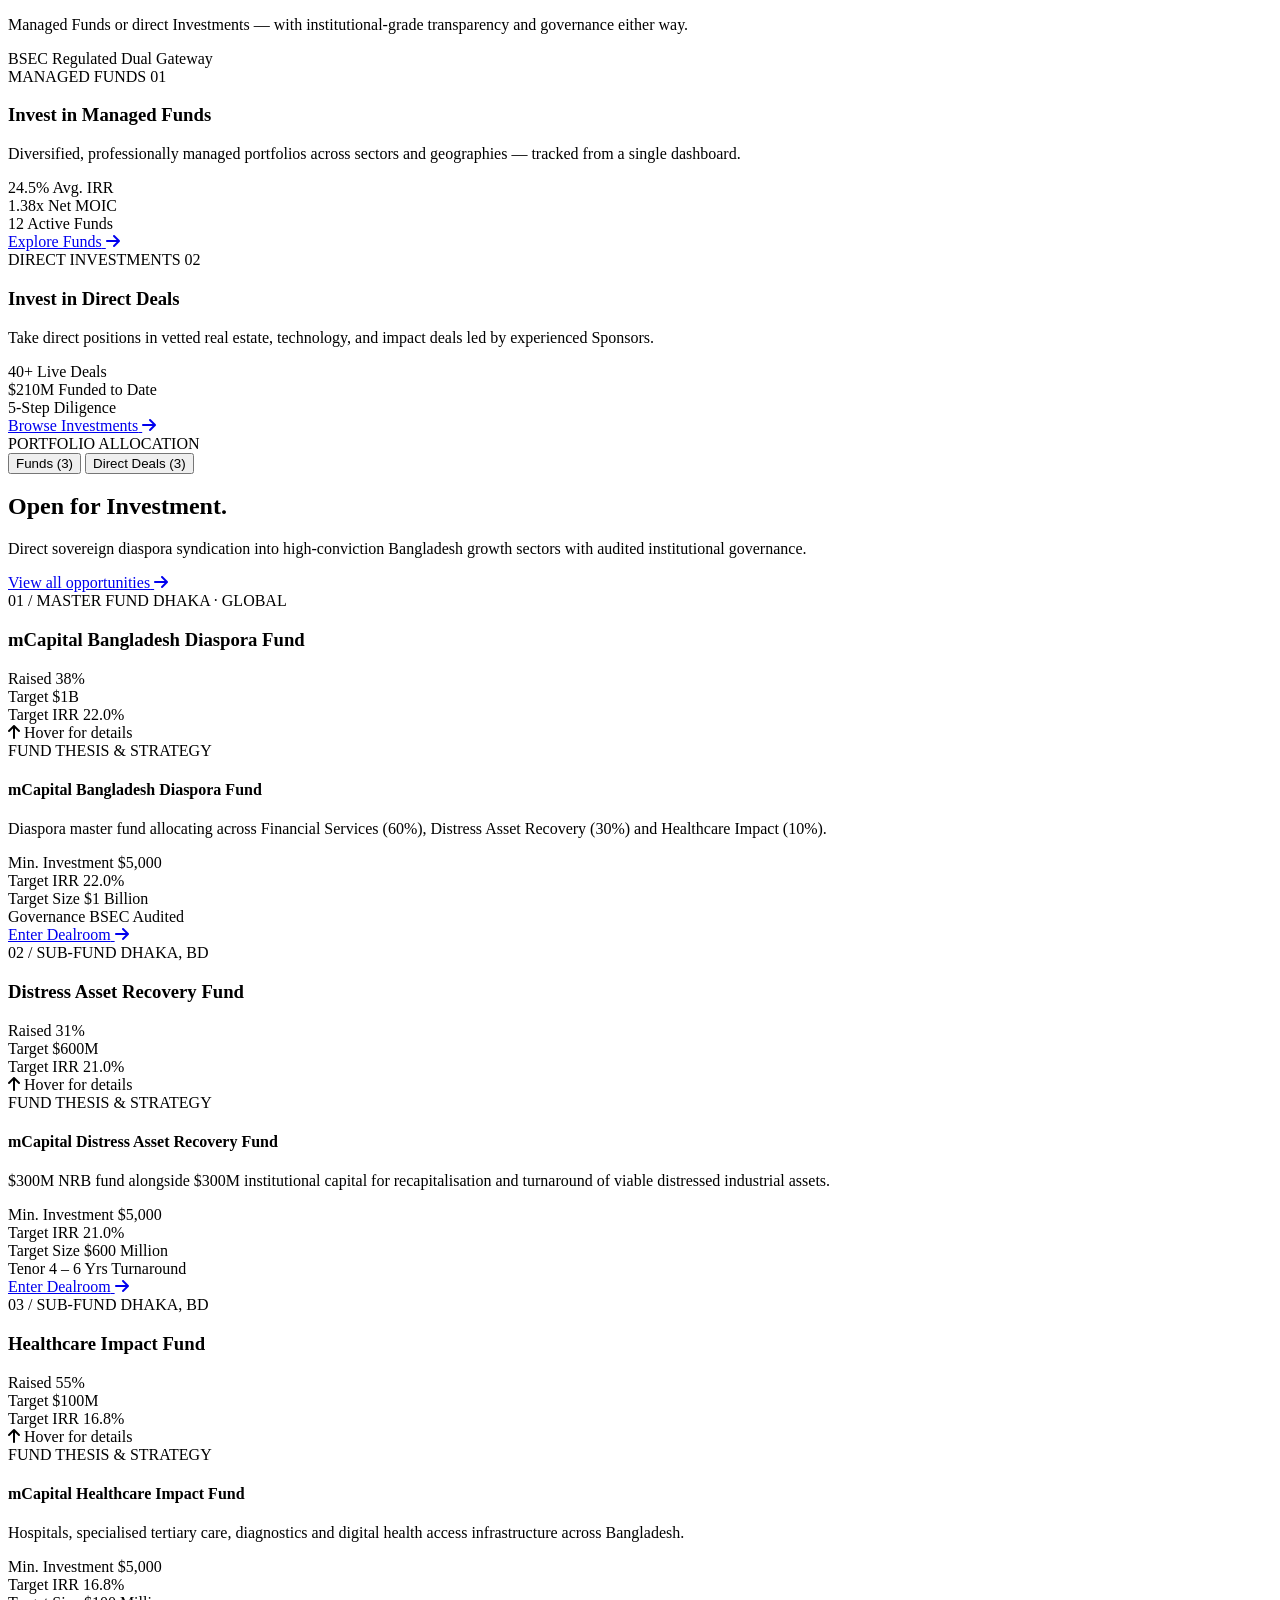
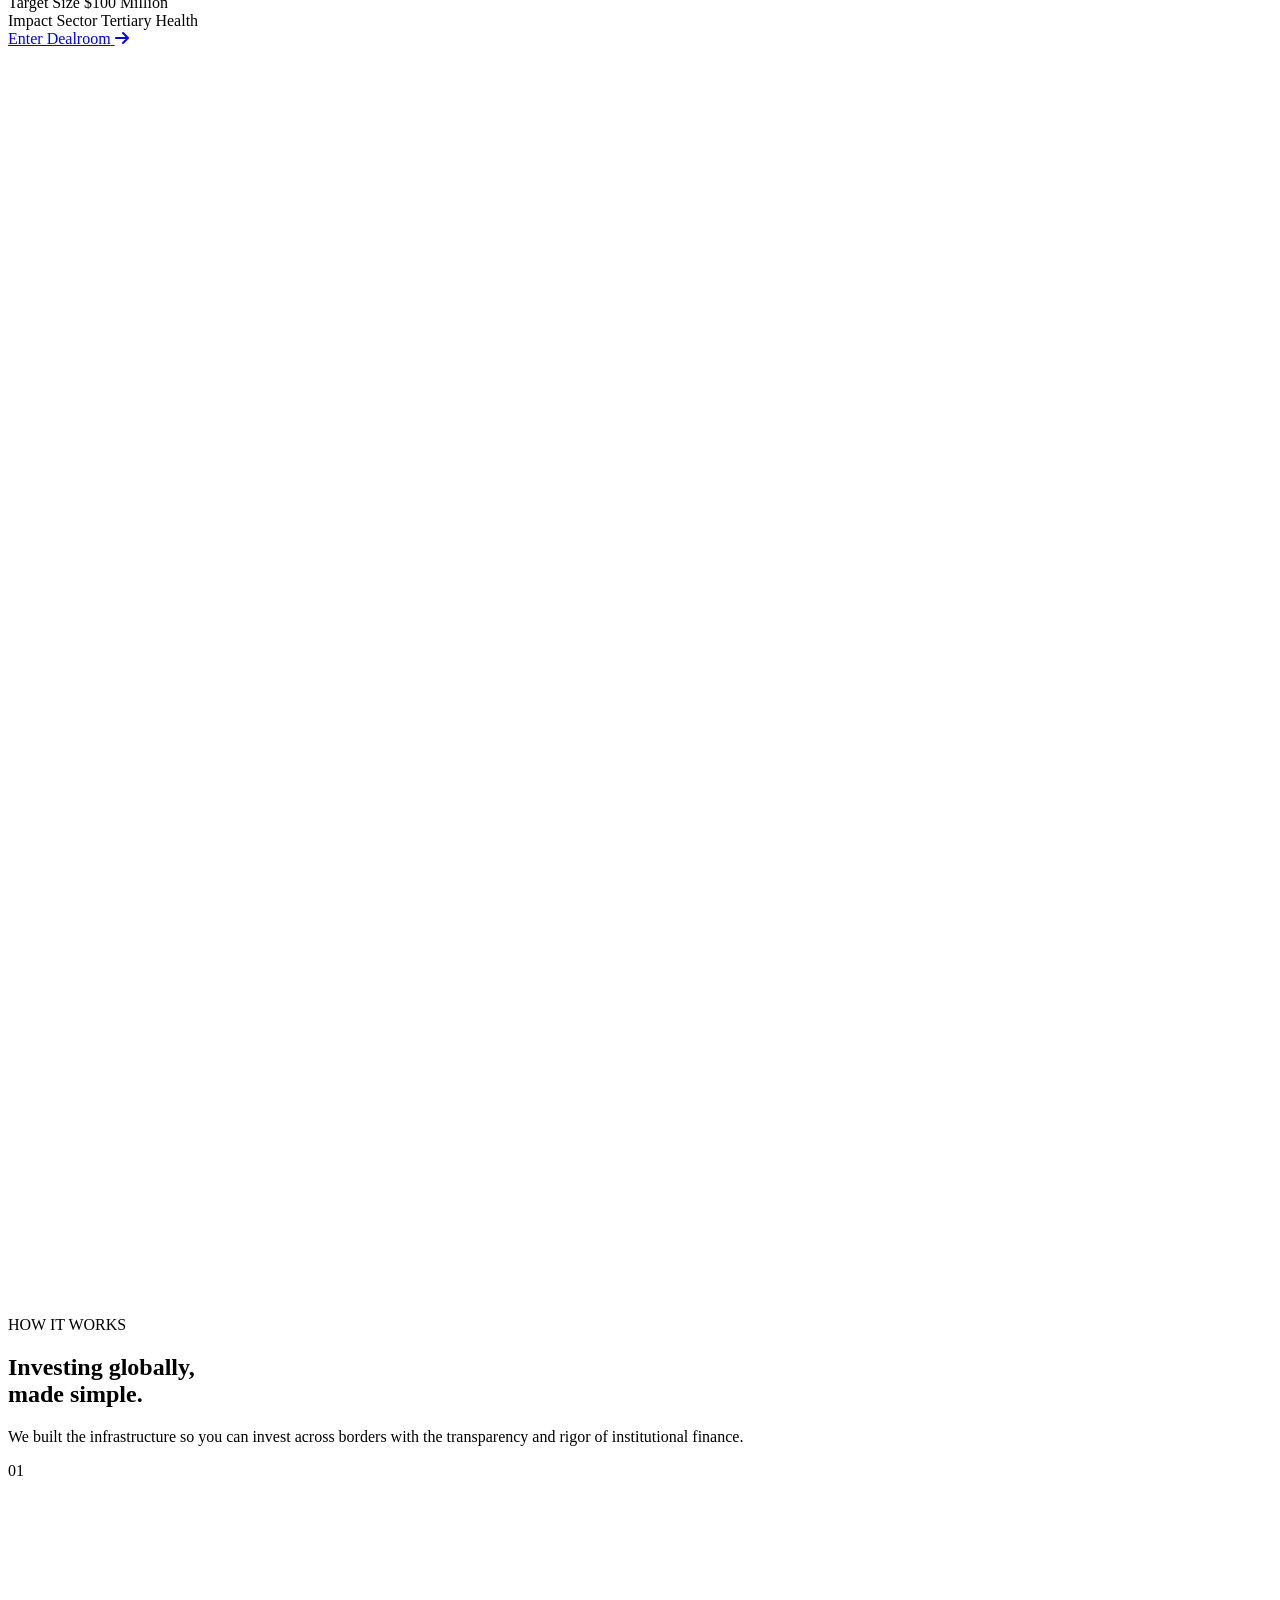
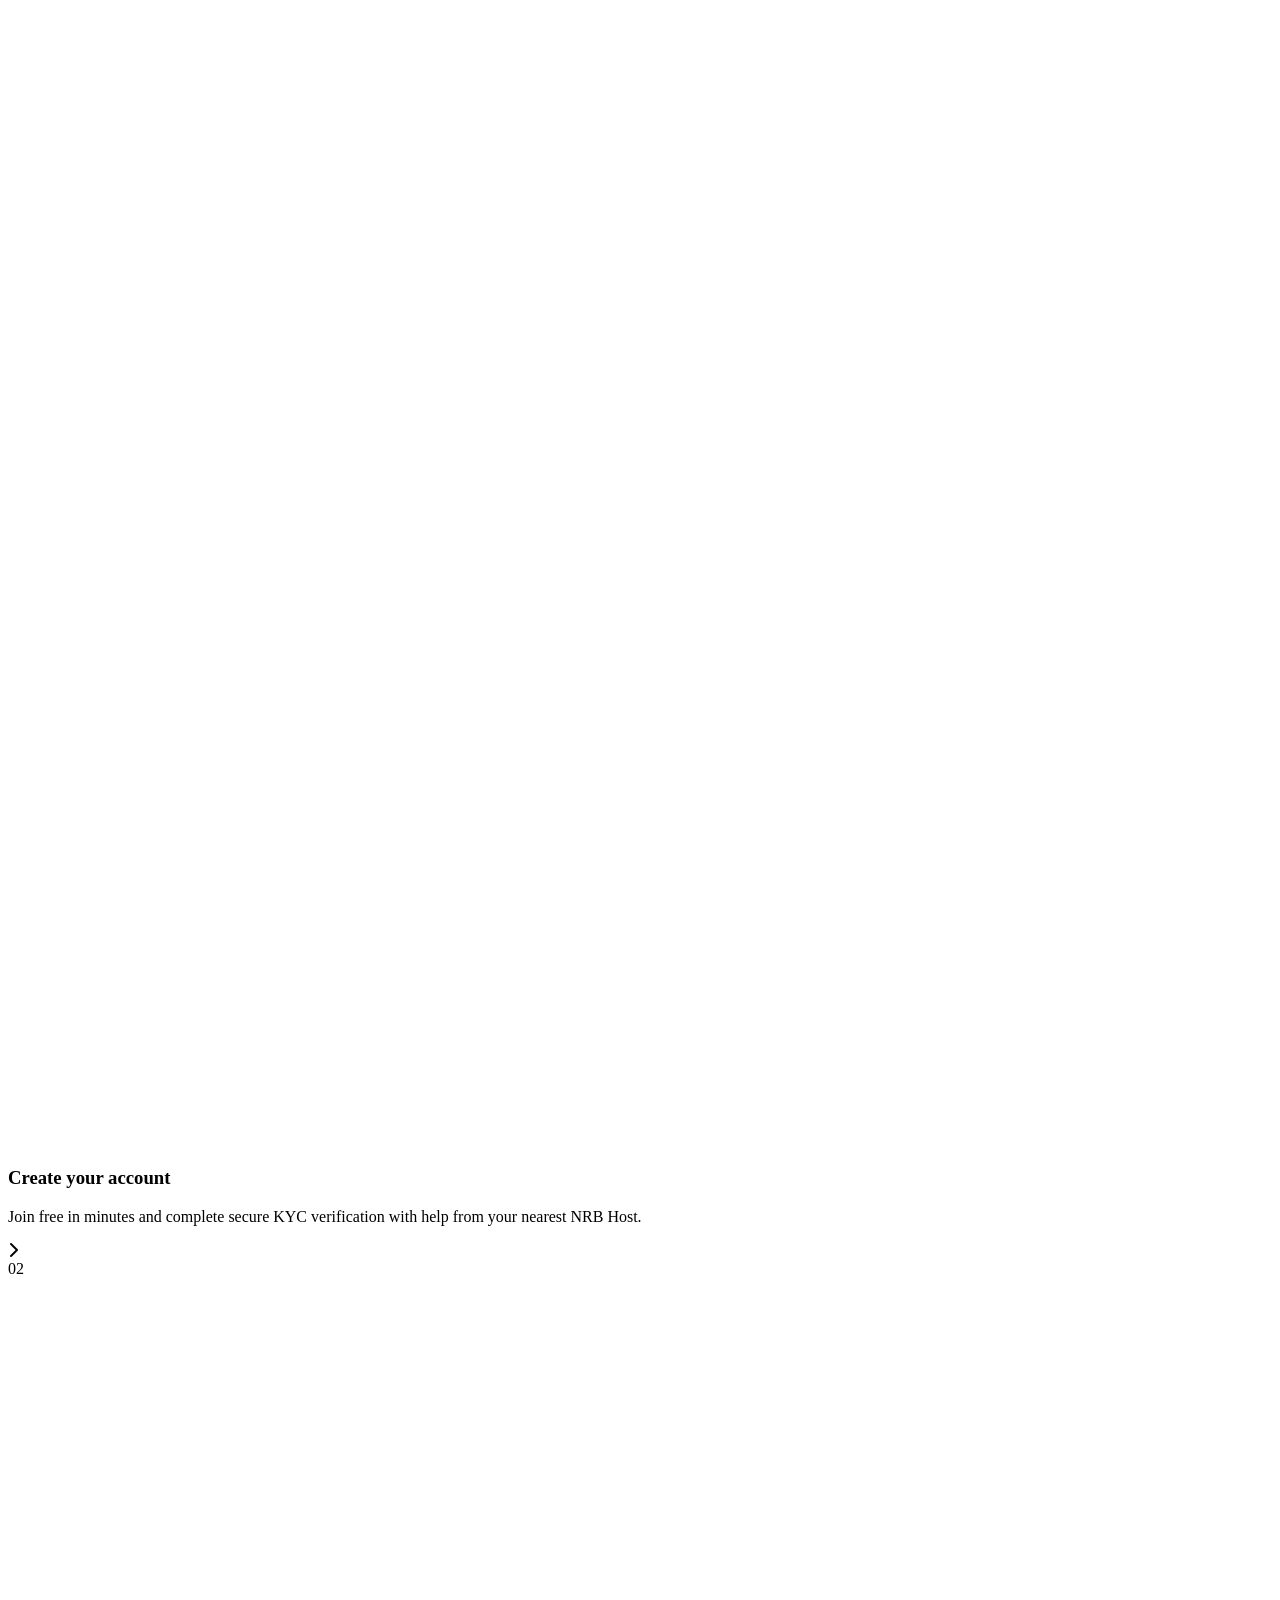
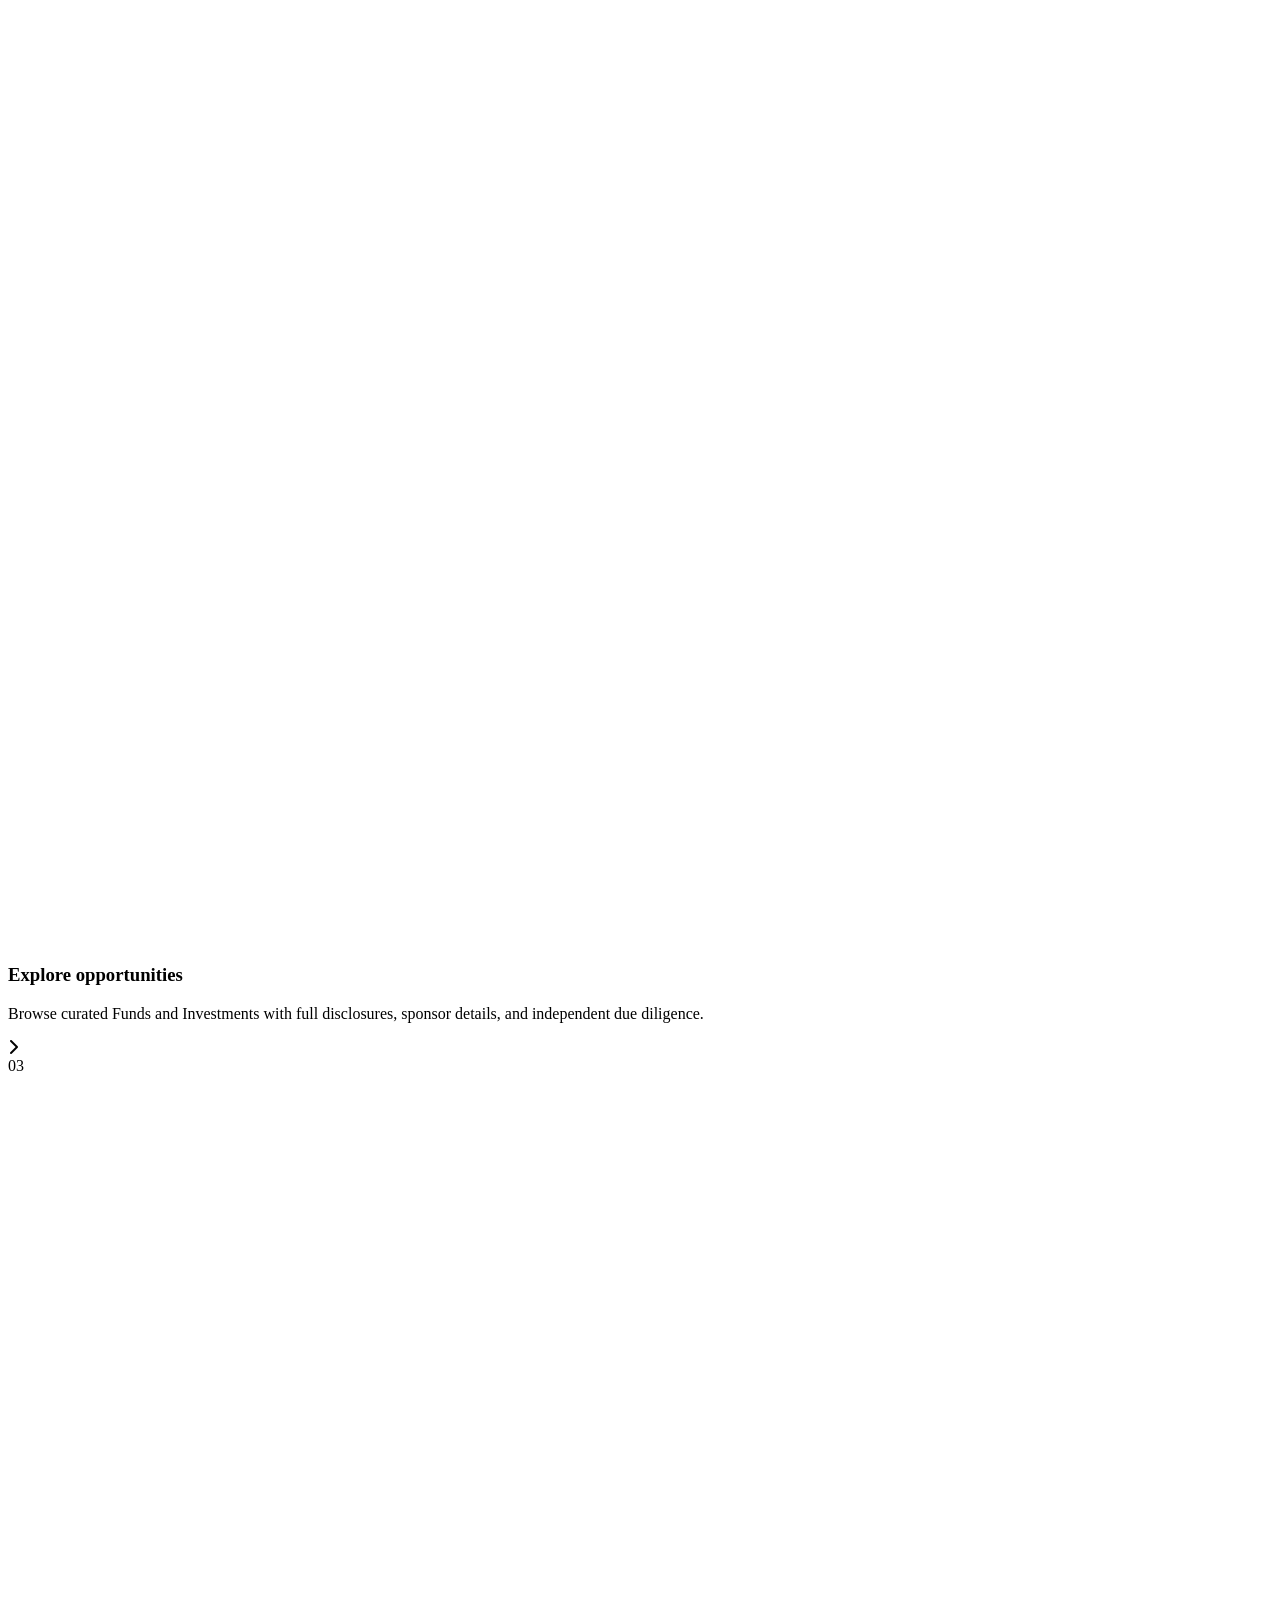
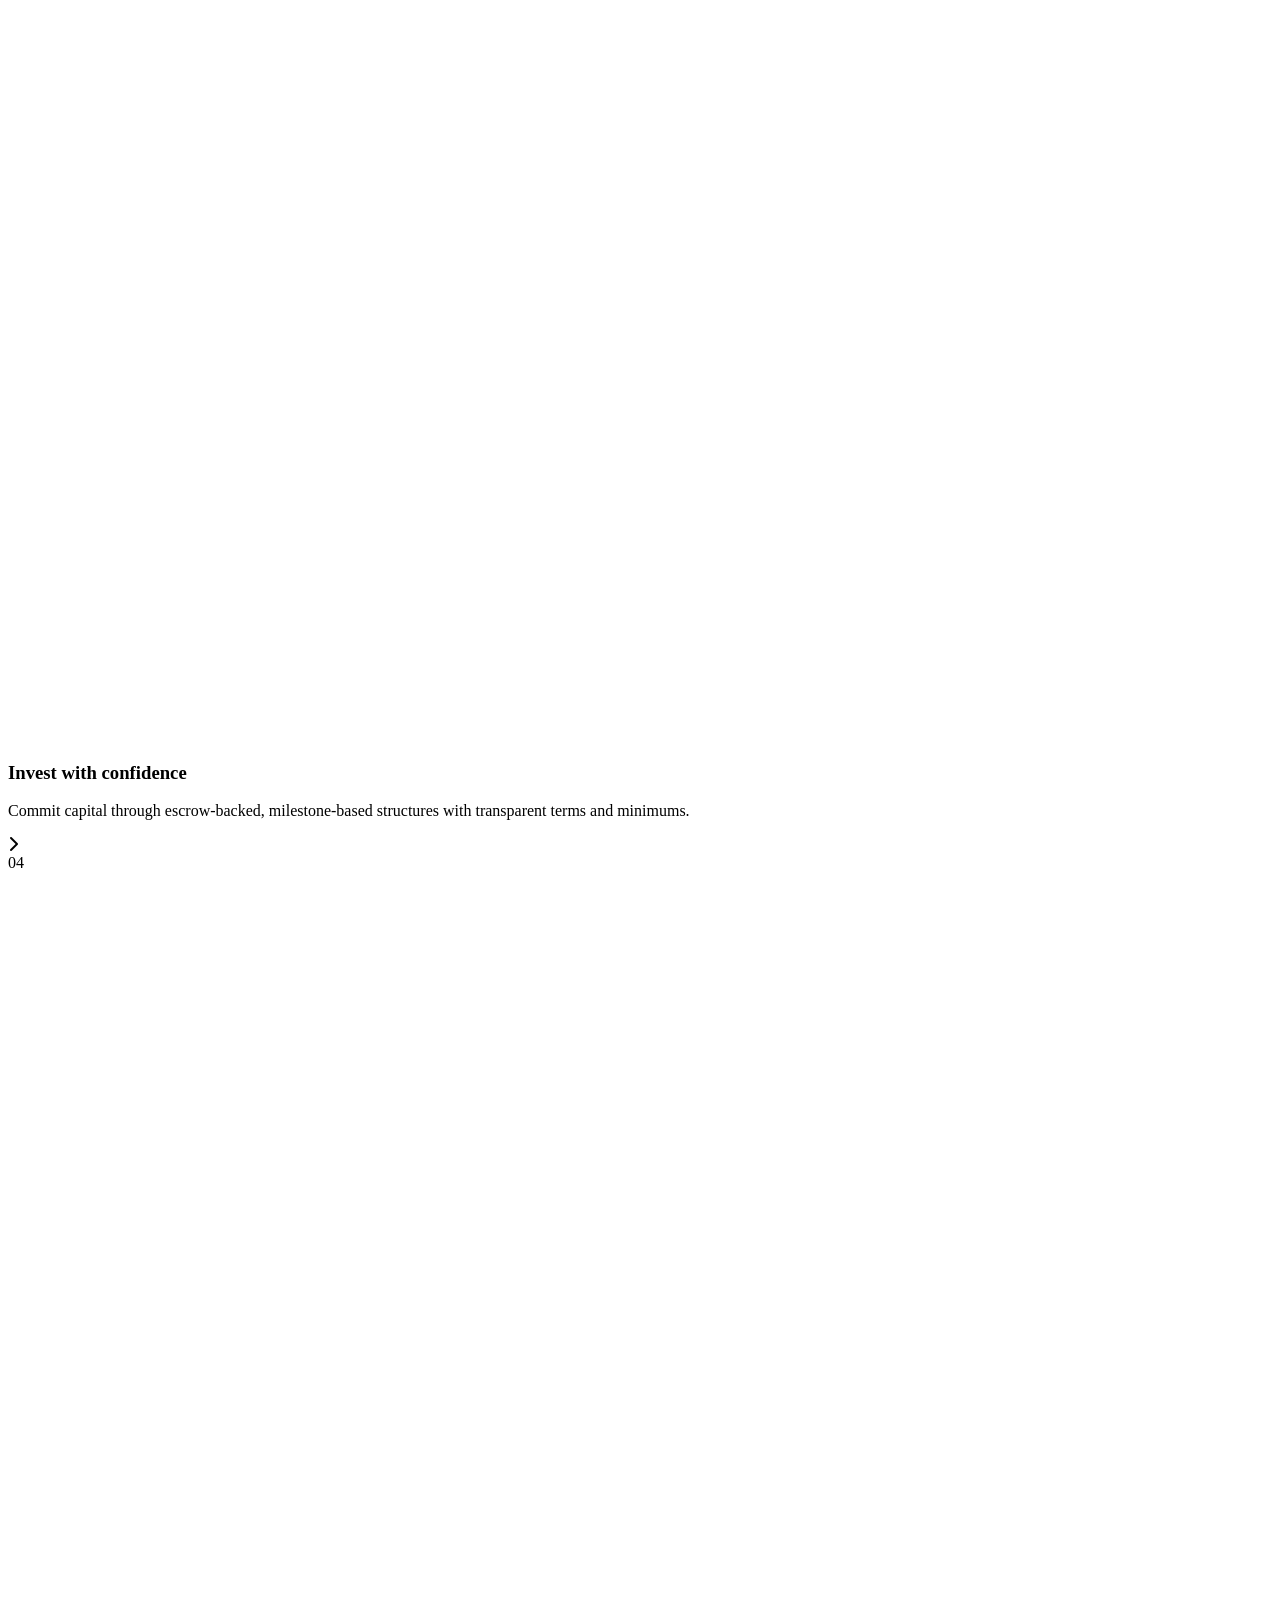
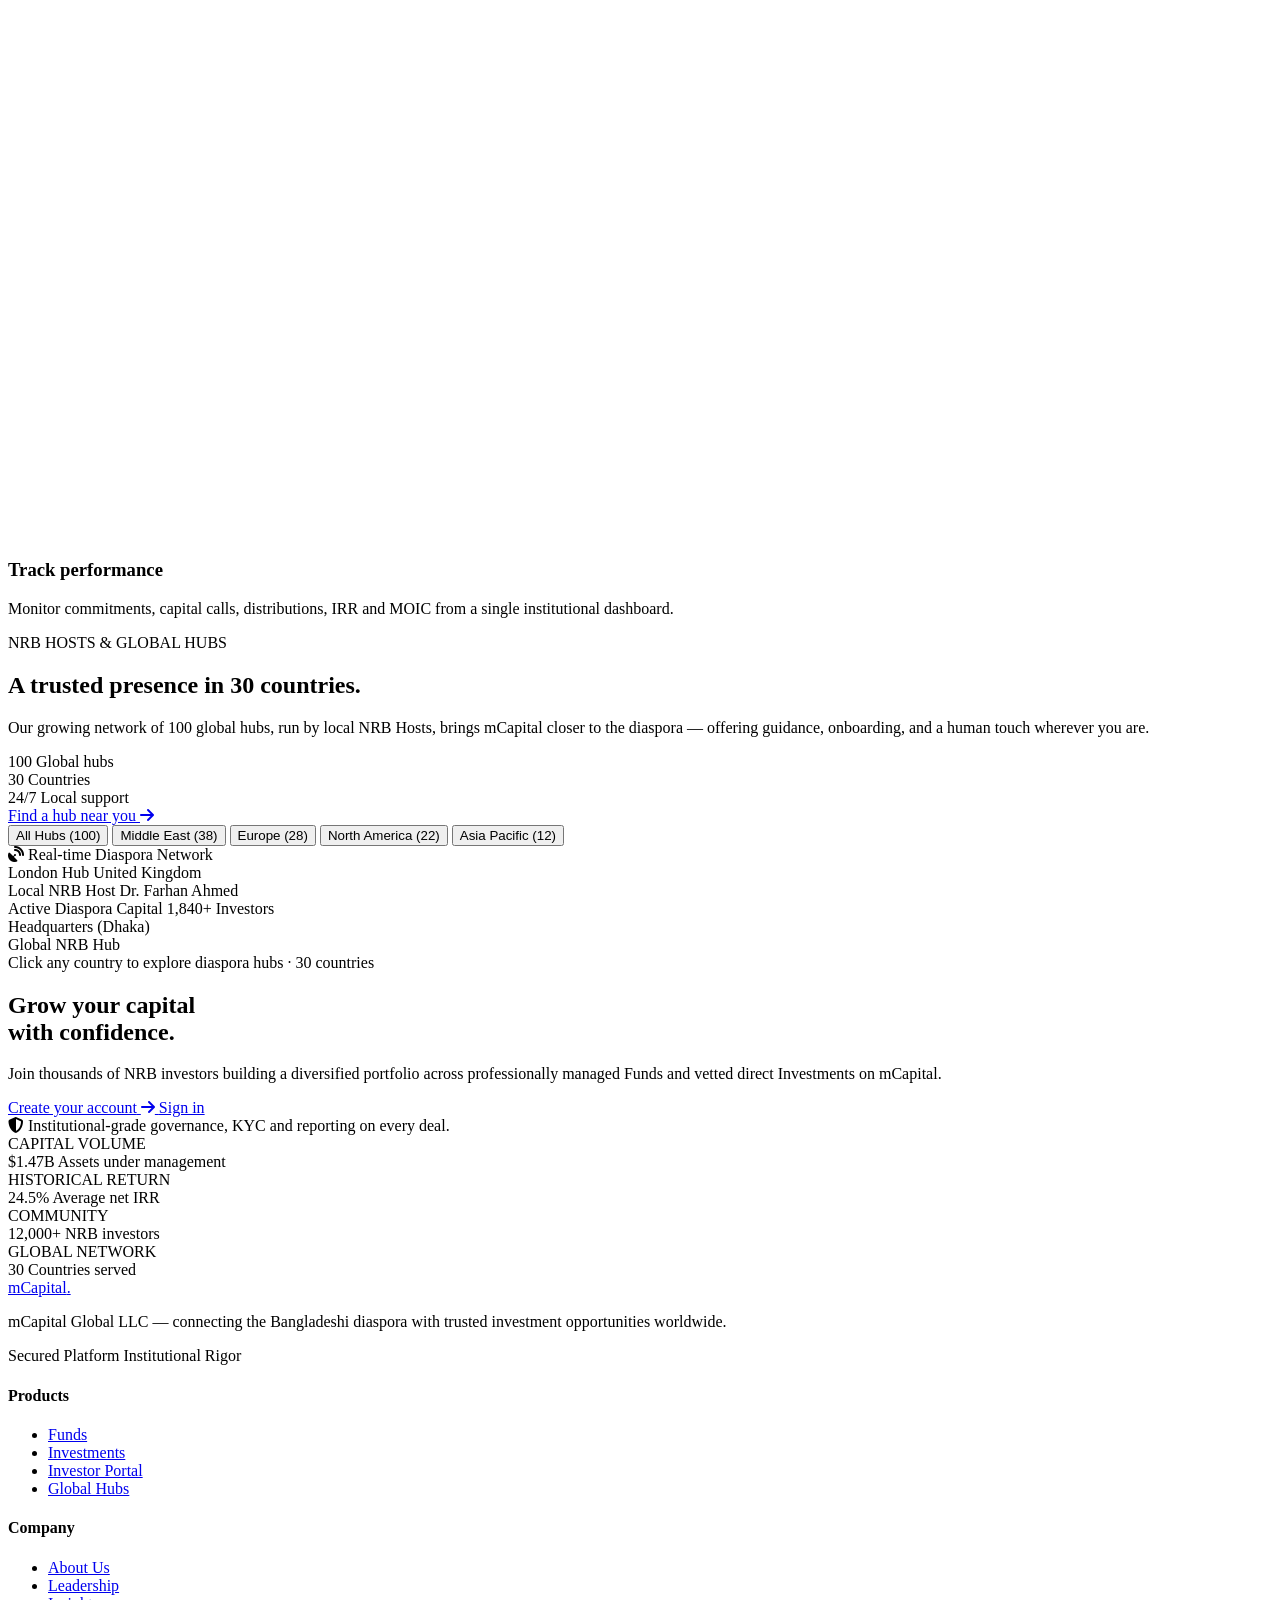
==== commit e736c8ef: "updated" ====
--- a/index.html
+++ b/index.html
@@ -9,7 +9,7 @@
   <!-- Google Fonts: Playfair Display for Luxury Serif Headlines + Plus Jakarta Sans -->
   <link rel="preconnect" href="https://fonts.googleapis.com">
   <link rel="preconnect" href="https://fonts.gstatic.com" crossorigin>
-  <link href="https://fonts.googleapis.com/css2?family=Outfit:wght@400;500;600;700;800&family=Playfair+Display:ital,wght@0,500;0,600;0,700;0,800;1,600&family=Plus+Jakarta+Sans:wght@400;500;600;700;800&display=swap" rel="stylesheet">
+  <link href="https://fonts.googleapis.com/css2?family=Inter:wght@300;400;500;600;700;800;900&family=Playfair+Display:ital,wght@0,500;0,600;0,700;0,800;1,600&display=swap" rel="stylesheet">
   
   <!-- FontAwesome Icons -->
   <link rel="stylesheet" href="https://cdnjs.cloudflare.com/ajax/libs/font-awesome/6.5.1/css/all.min.css">
@@ -25,22 +25,24 @@
         extend: {
           colors: {
             midnight: {
-              DEFAULT: '#042F2E', // Deep Royal Forest Emerald
-              800: '#065F46',     // Rich Emerald
-              900: '#042F2E',     // Deepest Forest Emerald
-              950: '#022C22',     // Darkest Emerald Shadow
+              DEFAULT: '#0E1C2F', // Sovereign Corporate Midnight Navy
+              800: '#182E4B',     // Lighter Midnight Accent
+              900: '#0E1C2F',     // Core Brand Sovereign Navy
+              950: '#081220',     // Darkest Monolith Depth
             },
             gold: {
-              400: '#FBBF24',
-              500: '#F59E0B',
-              600: '#D97706',     // Champagne Gold
-              700: '#B45309',
+              300: '#E6D49C',
+              400: '#D8C074',
+              500: '#C8A84B',     // Refined Gold Accent
+              600: '#C8A84B',     // Refined Gold Primary
+              700: '#A88C35',
+              800: '#897023',
             }
           },
           fontFamily: {
-            sans: ['Plus Jakarta Sans', 'sans-serif'],
-            serif: ['Playfair Display', 'serif'],
-            heading: ['Outfit', 'sans-serif'],
+            sans: ['Inter', 'system-ui', '-apple-system', 'sans-serif'],
+            serif: ['Inter', 'system-ui', '-apple-system', 'sans-serif'],
+            heading: ['Inter', 'system-ui', '-apple-system', 'sans-serif'],
           }
         }
       }
@@ -76,7 +78,7 @@
       left: 0;
       width: 0%;
       height: 100%;
-      background-color: var(--fill-color, #D97706);
+      background-color: var(--fill-color, #C8A84B);
       transition: width 0.4s cubic-bezier(0.25, 1, 0.5, 1);
       z-index: -1;
       border-radius: inherit;
@@ -181,10 +183,7 @@
         <div class="w-9 h-9 rounded-xl bg-gold-600 text-white flex items-center justify-center font-black text-xl font-heading shadow-md shadow-gold-600/30 border border-gold-400/40 group-hover:scale-105 transition-transform duration-300">
           m
         </div>
-        <div class="flex flex-col">
-          <span class="font-heading font-extrabold text-2xl text-white tracking-tight leading-none group-hover:text-gold-400 transition-colors duration-300">mCapital</span>
-          <span class="text-[10px] font-bold text-gold-400 tracking-wider uppercase mt-0.5">Investment Platform</span>
-        </div>
+        <span class="font-heading font-extrabold text-2xl text-white tracking-tight leading-none group-hover:text-gold-400 transition-colors duration-300">mCapital</span>
       </a>
 
       <!-- CENTER: NAVIGATION LINKS WITH GSAP BORDER DRAWING & HOVER UX -->
@@ -194,7 +193,7 @@
         <div class="relative group">
           <a href="#about" class="nav-link relative px-5 py-2.5 text-sm font-semibold text-white/90 hover:text-gold-400 transition-colors duration-200 flex items-center gap-1.5 rounded-full" data-nav="about">
             <svg class="nav-border-svg">
-              <rect class="nav-border-rect" x="0" y="0" width="100%" height="100%" rx="20" fill="none" stroke="#D97706" stroke-width="1.2" />
+              <rect class="nav-border-rect" x="0" y="0" width="100%" height="100%" rx="20" fill="none" stroke="#C8A84B" stroke-width="1.2" />
             </svg>
             <span class="relative z-10 flex items-center gap-1.5">
               About Us
@@ -219,28 +218,28 @@
           </div>
         </div>
 
-        <!-- Nav Link 2: Opportunities -->
-        <a href="#opportunities" class="nav-link relative px-5 py-2.5 text-sm font-semibold text-white/90 hover:text-gold-400 transition-colors duration-200 flex items-center gap-1.5 rounded-full group" data-nav="opportunities">
+        <!-- Nav Link 2: Ways to Invest -->
+        <a href="#ways-to-invest" class="nav-link relative px-5 py-2.5 text-sm font-semibold text-white/90 hover:text-gold-400 transition-colors duration-200 rounded-full" data-nav="ways">
           <svg class="nav-border-svg">
-            <rect class="nav-border-rect" x="0" y="0" width="100%" height="100%" rx="20" fill="none" stroke="#D97706" stroke-width="1.2" />
+            <rect class="nav-border-rect" x="0" y="0" width="100%" height="100%" rx="20" fill="none" stroke="#C8A84B" stroke-width="1.2" />
           </svg>
-          <span class="relative z-10">Opportunities</span>
+          <span class="relative z-10">Ways to Invest</span>
         </a>
 
-        <!-- Nav Link 3: Investor Relations -->
-        <a href="#investor-relations" class="nav-link relative px-5 py-2.5 text-sm font-semibold text-white/90 hover:text-gold-400 transition-colors duration-200 flex items-center gap-1.5 rounded-full group" data-nav="investor-relations">
+        <!-- Nav Link 3: Live Opportunities -->
+        <a href="#live-funds" class="nav-link relative px-5 py-2.5 text-sm font-semibold text-white/90 hover:text-gold-400 transition-colors duration-200 rounded-full" data-nav="opportunities">
           <svg class="nav-border-svg">
-            <rect class="nav-border-rect" x="0" y="0" width="100%" height="100%" rx="20" fill="none" stroke="#D97706" stroke-width="1.2" />
+            <rect class="nav-border-rect" x="0" y="0" width="100%" height="100%" rx="20" fill="none" stroke="#C8A84B" stroke-width="1.2" />
           </svg>
-          <span class="relative z-10">Investor Relations</span>
+          <span class="relative z-10">Live Opportunities</span>
         </a>
 
-        <!-- Nav Link 4: Impact -->
-        <a href="#impact" class="nav-link relative px-5 py-2.5 text-sm font-semibold text-white/90 hover:text-gold-400 transition-colors duration-200 flex items-center gap-1.5 rounded-full group" data-nav="impact">
+        <!-- Nav Link 4: Global Hubs -->
+        <a href="#global-hubs" class="nav-link relative px-5 py-2.5 text-sm font-semibold text-white/90 hover:text-gold-400 transition-colors duration-200 rounded-full" data-nav="hubs">
           <svg class="nav-border-svg">
-            <rect class="nav-border-rect" x="0" y="0" width="100%" height="100%" rx="20" fill="none" stroke="#D97706" stroke-width="1.2" />
+            <rect class="nav-border-rect" x="0" y="0" width="100%" height="100%" rx="20" fill="none" stroke="#C8A84B" stroke-width="1.2" />
           </svg>
-          <span class="relative z-10">Impact</span>
+          <span class="relative z-10">Global Hubs</span>
         </a>
 
       </div>
@@ -253,7 +252,7 @@
         </a>
 
         <!-- Primary Action Button: Start Investing -->
-        <a href="#start-investing" class="btn-fill-left px-6 py-2.5 rounded-full font-bold text-sm text-white bg-gold-600 hover:text-white border border-gold-400/40 shadow-md shadow-gold-600/20" style="--fill-color: #042F2E;">
+        <a href="#start-investing" class="btn-fill-left px-6 py-2.5 rounded-full font-bold text-sm text-white bg-gold-600 hover:text-white border border-gold-400/40 shadow-md shadow-gold-600/20" style="--fill-color: #0E1C2F;">
           Start Investing
         </a>
       </div>
@@ -313,7 +312,7 @@
             </span>
           </a>
           
-          <a href="#opportunities" class="btn-fill-left px-6 py-3 bg-white/10 hover:text-white text-white font-bold text-sm rounded-full backdrop-blur-md border border-white/20 transition-all duration-300" style="--fill-color: #D97706;">
+          <a href="#opportunities" class="btn-fill-left px-6 py-3 bg-white/10 hover:text-white text-white font-bold text-sm rounded-full backdrop-blur-md border border-white/20 transition-all duration-300" style="--fill-color: #C8A84B;">
             Explore Opportunities
           </a>
         </div>
@@ -448,7 +447,7 @@
 
             <!-- Action Button: Ultra-Crisp White Text on Gold Pill Button -->
             <div class="pt-2">
-              <a href="#about" class="btn-fill-left inline-flex items-center gap-3 px-6 py-3 rounded-full font-extrabold text-xs text-white bg-gold-600 hover:text-white border border-gold-400/50 shadow-md shadow-gold-600/30" style="--fill-color: #042F2E;">
+              <a href="#about" class="btn-fill-left inline-flex items-center gap-3 px-6 py-3 rounded-full font-extrabold text-xs text-white bg-gold-600 hover:text-white border border-gold-400/50 shadow-md shadow-gold-600/30" style="--fill-color: #0E1C2F;">
                 <span>More About Governance</span>
                 <i class="fa-solid fa-arrow-up-right-from-square text-[10px]"></i>
               </a>
@@ -527,7 +526,7 @@
 
           <!-- CLEAN SINGLE ACTION BUTTON -->
           <div class="pt-2">
-            <a href="#opportunities" class="btn-fill-left inline-flex items-center gap-3 px-8 py-3.5 rounded-full font-extrabold text-sm text-white bg-gold-600 hover:text-white border border-gold-400/50 shadow-md shadow-gold-600/25 transition-all" style="--fill-color: #042F2E;">
+            <a href="#opportunities" class="btn-fill-left inline-flex items-center gap-3 px-8 py-3.5 rounded-full font-extrabold text-sm text-white bg-gold-600 hover:text-white border border-gold-400/50 shadow-md shadow-gold-600/25 transition-all" style="--fill-color: #0E1C2F;">
               <span>Explore Opportunities</span>
               <i class="fa-solid fa-arrow-right text-xs"></i>
             </a>
@@ -614,7 +613,7 @@
 
           <!-- Action CTA Button -->
           <div class="pt-4 relative z-10">
-            <a href="https://mcb-mock.vercel.app/investors/funds" target="_blank" class="btn-fill-left inline-flex items-center gap-3 px-8 py-3.5 rounded-full font-extrabold text-sm text-white bg-gold-600 hover:text-white border border-gold-400/50 shadow-md shadow-gold-600/25 transition-all" style="--fill-color: #022C22;">
+            <a href="https://mcb-mock.vercel.app/investors/funds" target="_blank" class="btn-fill-left inline-flex items-center gap-3 px-8 py-3.5 rounded-full font-extrabold text-sm text-white bg-gold-600 hover:text-white border border-gold-400/50 shadow-md shadow-gold-600/25 transition-all" style="--fill-color: #0E1C2F;">
               <span>Explore Funds</span>
               <i class="fa-solid fa-arrow-right text-xs"></i>
             </a>
@@ -667,7 +666,7 @@
 
           <!-- Action CTA Button -->
           <div class="pt-4 relative z-10">
-            <a href="https://mcb-mock.vercel.app/investors/direct-investments" target="_blank" class="btn-fill-left inline-flex items-center gap-3 px-8 py-3.5 rounded-full font-extrabold text-sm text-white bg-midnight hover:text-white border border-midnight shadow-md shadow-midnight/20 transition-all" style="--fill-color: #D97706;">
+            <a href="https://mcb-mock.vercel.app/investors/direct-investments" target="_blank" class="btn-fill-left inline-flex items-center gap-3 px-8 py-3.5 rounded-full font-extrabold text-sm text-white bg-midnight hover:text-white border border-midnight shadow-md shadow-midnight/20 transition-all" style="--fill-color: #C8A84B;">
               <span>Browse Investments</span>
               <i class="fa-solid fa-arrow-right text-xs"></i>
             </a>
@@ -717,7 +716,7 @@
 
         <!-- Bottom Link Action (Consistent Signature Button) -->
         <div class="pt-4 border-t border-white/10">
-          <a href="https://mcb-mock.vercel.app/investors/funds" target="_blank" class="btn-fill-left inline-flex items-center gap-2.5 px-6 py-3 rounded-full bg-white/10 hover:text-white text-white font-extrabold text-xs border border-white/20 shadow-xs transition-all" id="monolithDeckLink" style="--fill-color: #D97706;">
+          <a href="https://mcb-mock.vercel.app/investors/funds" target="_blank" class="btn-fill-left inline-flex items-center gap-2.5 px-6 py-3 rounded-full bg-white/10 hover:text-white text-white font-extrabold text-xs border border-white/20 shadow-xs transition-all" id="monolithDeckLink" style="--fill-color: #C8A84B;">
             <span>View all opportunities</span>
             <i class="fa-solid fa-arrow-right text-[10px]"></i>
           </a>
@@ -1223,7 +1222,7 @@
 
           <!-- CTA Button -->
           <div>
-            <a href="https://mcb-mock.vercel.app/investors/hubs" target="_blank" class="btn-fill-left inline-flex items-center gap-3 px-8 py-3.5 rounded-full font-extrabold text-xs sm:text-sm text-midnight bg-white hover:text-white border border-white shadow-lg transition-all" style="--fill-color: #D97706;">
+            <a href="https://mcb-mock.vercel.app/investors/hubs" target="_blank" class="btn-fill-left inline-flex items-center gap-3 px-8 py-3.5 rounded-full font-extrabold text-xs sm:text-sm text-midnight bg-white hover:text-white border border-white shadow-lg transition-all" style="--fill-color: #0E1C2F;">
               <span>Find a hub near you</span>
               <i class="fa-solid fa-arrow-right text-xs"></i>
             </a>
@@ -1339,7 +1338,7 @@
 
           <!-- Dual Button Action Group -->
           <div class="flex flex-wrap items-center gap-4 pt-2">
-            <a href="https://mcb-mock.vercel.app/#" target="_blank" class="btn-fill-left inline-flex items-center gap-3 px-8 py-4 rounded-full bg-midnight hover:text-white text-white font-extrabold text-sm shadow-xl shadow-midnight/20 transition-all duration-300" style="--fill-color: #D97706;">
+            <a href="https://mcb-mock.vercel.app/#" target="_blank" class="btn-fill-left inline-flex items-center gap-3 px-8 py-4 rounded-full bg-midnight hover:text-white text-white font-extrabold text-sm shadow-xl shadow-midnight/20 transition-all duration-300" style="--fill-color: #C8A84B;">
               <span>Create your account</span>
               <i class="fa-solid fa-arrow-right text-xs"></i>
             </a>
@@ -1357,12 +1356,12 @@
 
         </div>
 
-        <!-- Right: Modern Panoramic Metric Stage (Pure Institutional Architecture - No AI Icons) -->
+        <!-- Right: Modern Panoramic Metric Stage (Pure Sovereign Navy & Refined Gold Palette) -->
         <div class="lg:col-span-6">
           <div class="grid grid-cols-1 sm:grid-cols-2 gap-5 sm:gap-6">
             
             <!-- Metric 01: AUM -->
-            <div class="p-8 sm:p-9 rounded-2xl bg-white border border-slate-200/90 shadow-sm hover:shadow-xl hover:border-gold-400/80 transition-all duration-300 space-y-4 group relative overflow-hidden">
+            <div class="p-8 sm:p-9 rounded-2xl bg-white border border-slate-200/90 shadow-sm hover:shadow-xl hover:border-gold-500/80 transition-all duration-300 space-y-4 group relative overflow-hidden">
               <div class="border-l-2 border-gold-600 pl-3">
                 <span class="text-[11px] font-mono font-extrabold text-gold-700 uppercase tracking-widest block">
                   CAPITAL VOLUME
@@ -1378,23 +1377,23 @@
             </div>
 
             <!-- Metric 02: IRR -->
-            <div class="p-8 sm:p-9 rounded-2xl bg-white border border-slate-200/90 shadow-sm hover:shadow-xl hover:border-emerald-400/80 transition-all duration-300 space-y-4 group relative overflow-hidden">
-              <div class="border-l-2 border-emerald-600 pl-3">
-                <span class="text-[11px] font-mono font-extrabold text-emerald-700 uppercase tracking-widest block">
+            <div class="p-8 sm:p-9 rounded-2xl bg-white border border-slate-200/90 shadow-sm hover:shadow-xl hover:border-gold-500/80 transition-all duration-300 space-y-4 group relative overflow-hidden">
+              <div class="border-l-2 border-gold-600 pl-3">
+                <span class="text-[11px] font-mono font-extrabold text-gold-700 uppercase tracking-widest block">
                   HISTORICAL RETURN
                 </span>
               </div>
-              <span class="text-4xl sm:text-5xl font-serif font-extrabold text-emerald-700 block leading-none">
+              <span class="text-4xl sm:text-5xl font-serif font-extrabold text-gold-600 block leading-none">
                 24.5%
               </span>
               <span class="text-xs text-slate-500 font-sans font-semibold block pt-1">
                 Average net IRR
               </span>
-              <div class="absolute bottom-0 left-0 right-0 h-1 bg-transparent group-hover:bg-emerald-500 transition-all duration-300"></div>
+              <div class="absolute bottom-0 left-0 right-0 h-1 bg-transparent group-hover:bg-gold-500 transition-all duration-300"></div>
             </div>
 
             <!-- Metric 03: Investors -->
-            <div class="p-8 sm:p-9 rounded-2xl bg-white border border-slate-200/90 shadow-sm hover:shadow-xl hover:border-gold-400/80 transition-all duration-300 space-y-4 group relative overflow-hidden">
+            <div class="p-8 sm:p-9 rounded-2xl bg-white border border-slate-200/90 shadow-sm hover:shadow-xl hover:border-gold-500/80 transition-all duration-300 space-y-4 group relative overflow-hidden">
               <div class="border-l-2 border-gold-600 pl-3">
                 <span class="text-[11px] font-mono font-extrabold text-gold-700 uppercase tracking-widest block">
                   COMMUNITY
@@ -1410,9 +1409,9 @@
             </div>
 
             <!-- Metric 04: Countries -->
-            <div class="p-8 sm:p-9 rounded-2xl bg-white border border-slate-200/90 shadow-sm hover:shadow-xl hover:border-emerald-400/80 transition-all duration-300 space-y-4 group relative overflow-hidden">
-              <div class="border-l-2 border-emerald-600 pl-3">
-                <span class="text-[11px] font-mono font-extrabold text-emerald-700 uppercase tracking-widest block">
+            <div class="p-8 sm:p-9 rounded-2xl bg-white border border-slate-200/90 shadow-sm hover:shadow-xl hover:border-gold-500/80 transition-all duration-300 space-y-4 group relative overflow-hidden">
+              <div class="border-l-2 border-gold-600 pl-3">
+                <span class="text-[11px] font-mono font-extrabold text-gold-700 uppercase tracking-widest block">
                   GLOBAL NETWORK
                 </span>
               </div>
@@ -1422,7 +1421,7 @@
               <span class="text-xs text-slate-500 font-sans font-semibold block pt-1">
                 Countries served
               </span>
-              <div class="absolute bottom-0 left-0 right-0 h-1 bg-transparent group-hover:bg-emerald-500 transition-all duration-300"></div>
+              <div class="absolute bottom-0 left-0 right-0 h-1 bg-transparent group-hover:bg-gold-500 transition-all duration-300"></div>
             </div>
 
           </div>
@@ -1435,7 +1434,7 @@
   </section>
 
   <!-- 8TH SECTION: MASTER INSTITUTIONAL FOOTER -->
-  <footer class="w-full bg-[#021B19] text-slate-400 border-t border-white/10 pt-20 pb-12 relative overflow-hidden" id="main-footer">
+  <footer class="w-full bg-[#0E1C2F] text-slate-400 border-t border-white/10 pt-20 pb-12 relative overflow-hidden" id="main-footer">
     
     <div class="w-full max-w-7xl mx-auto px-6 sm:px-10 lg:px-16 space-y-16 relative z-10">
       
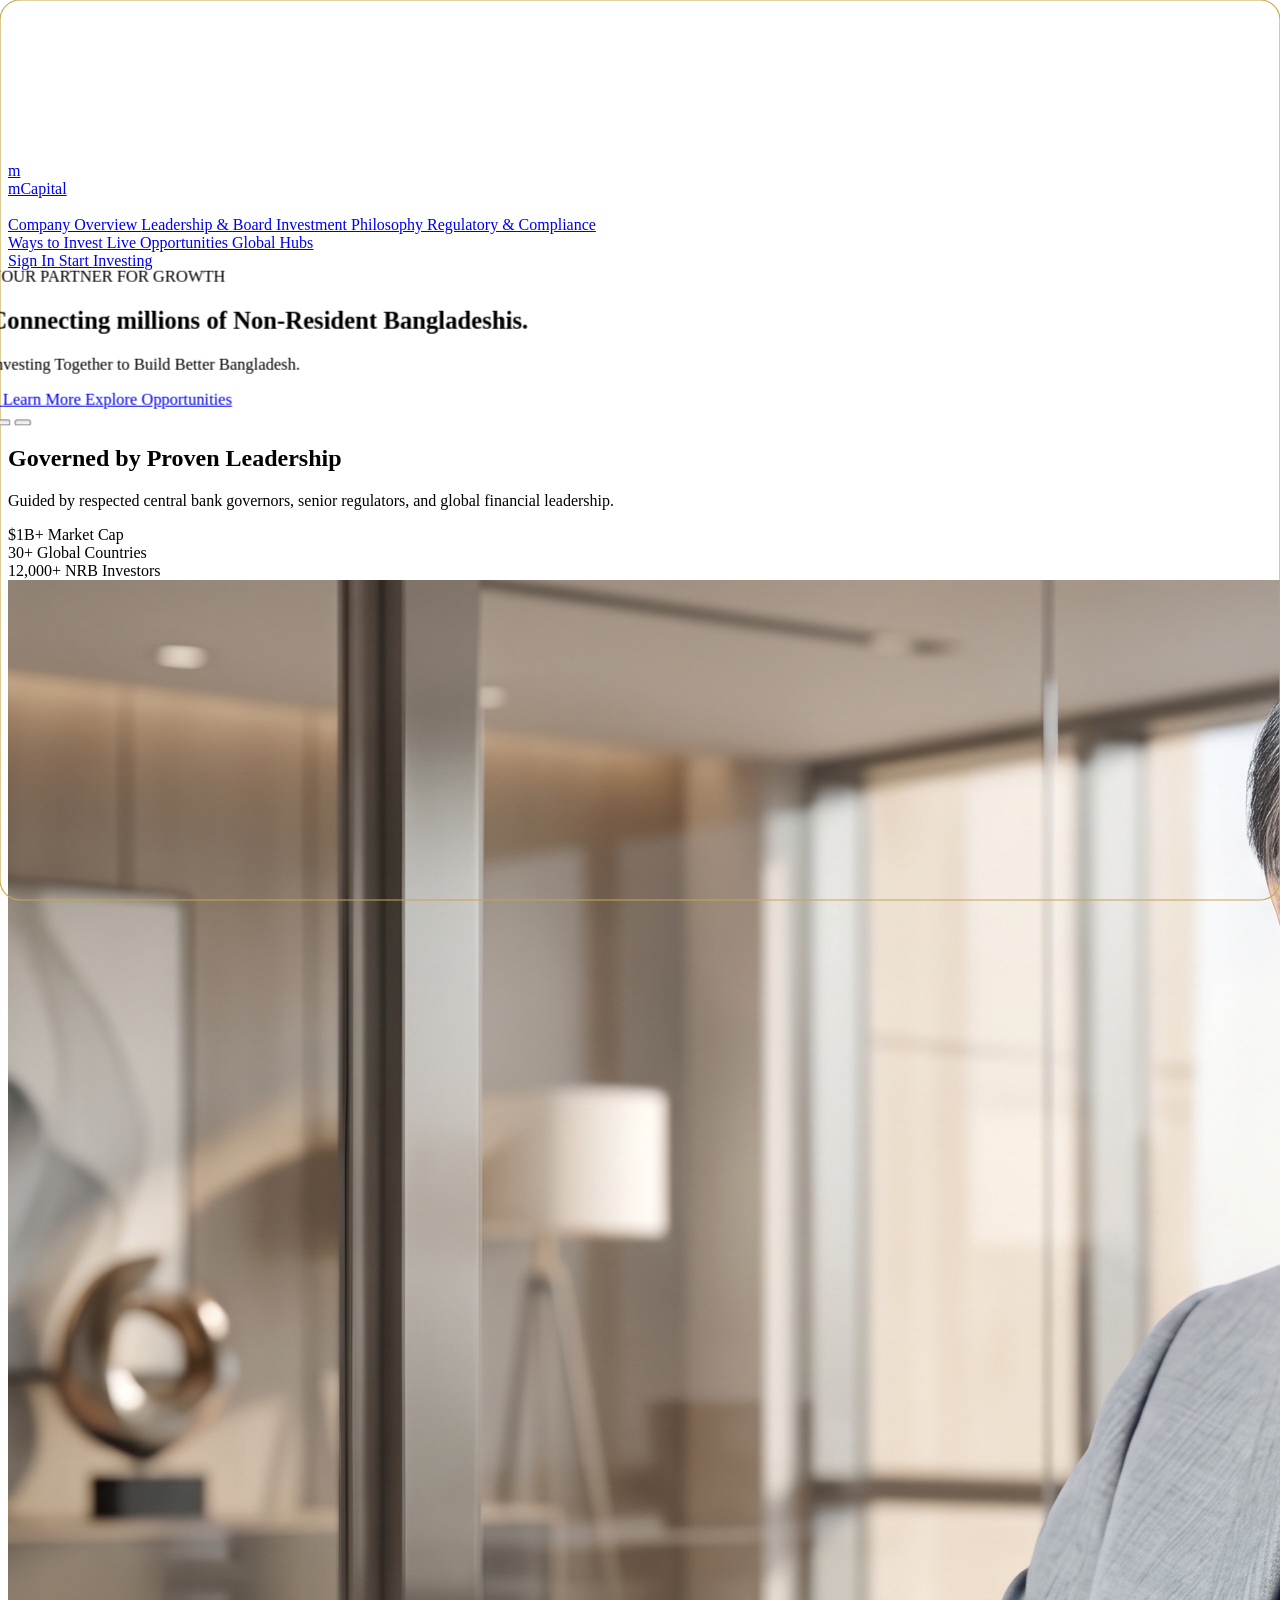
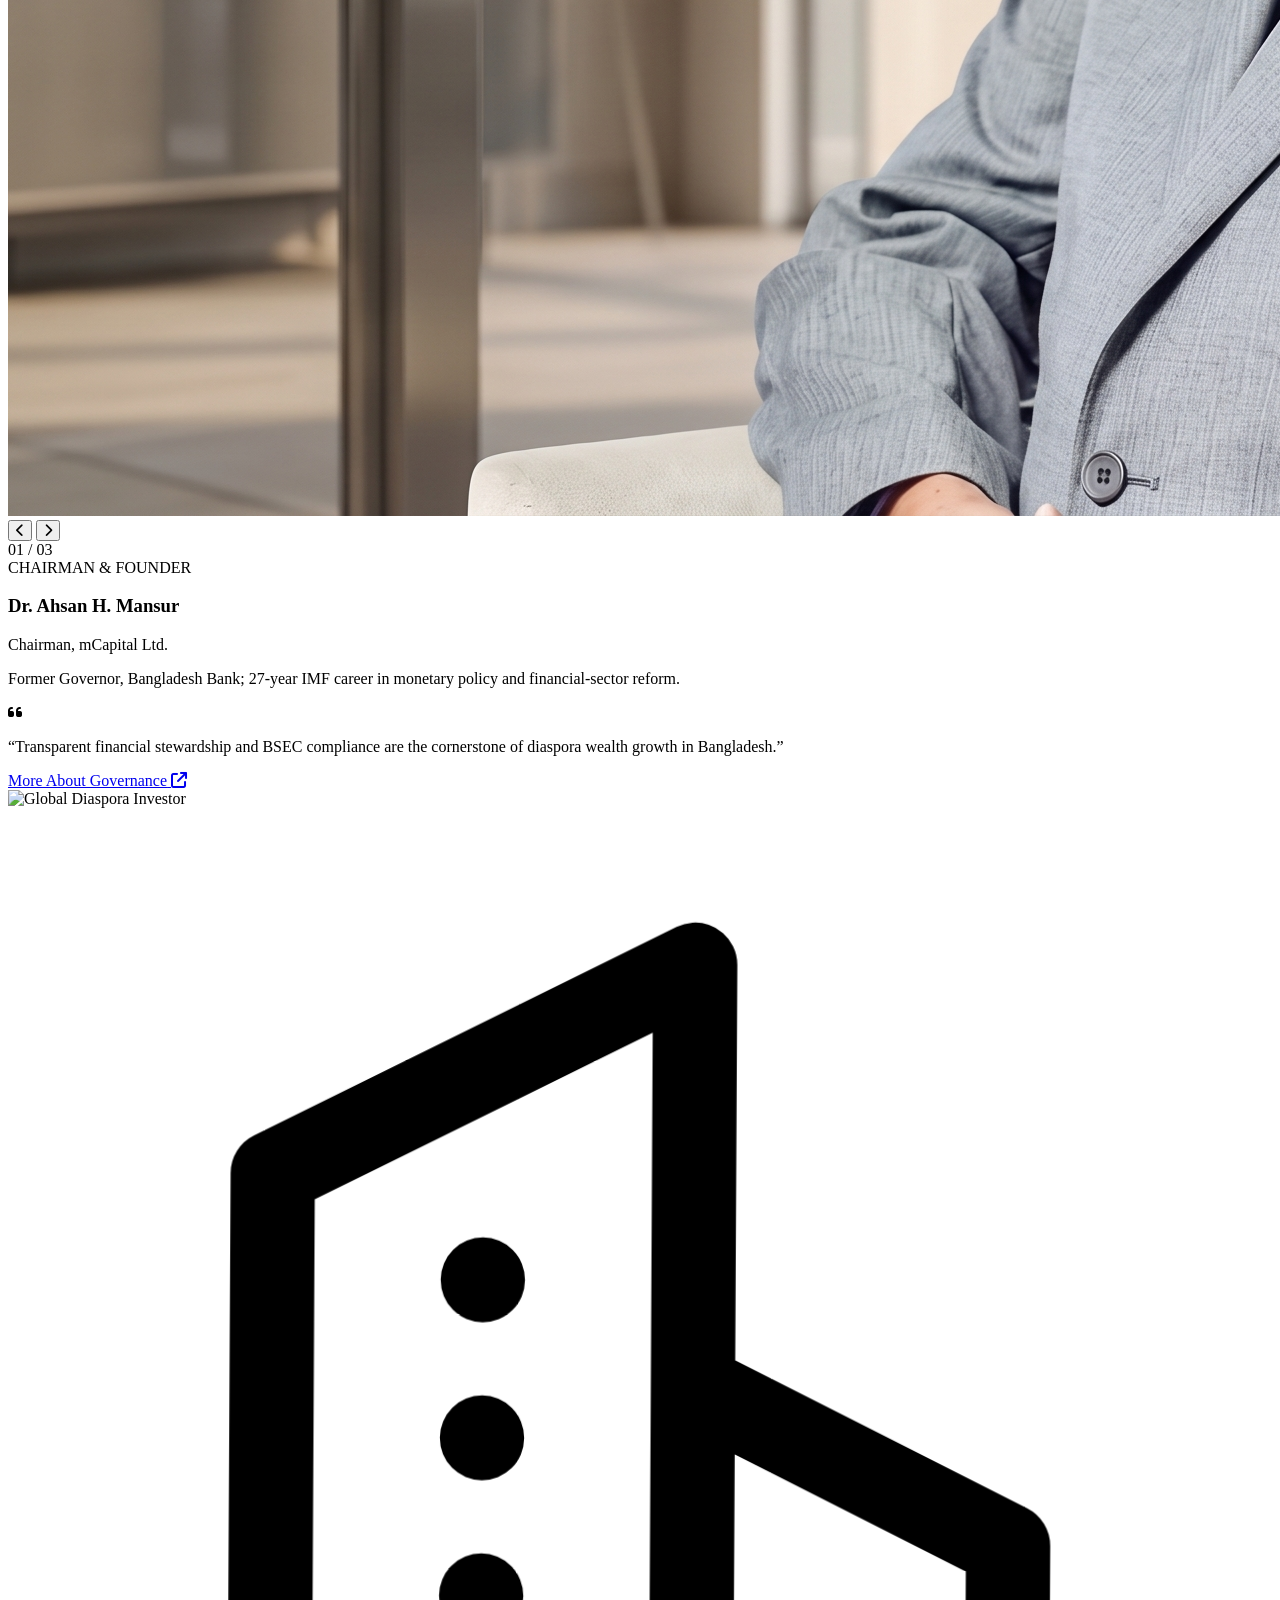
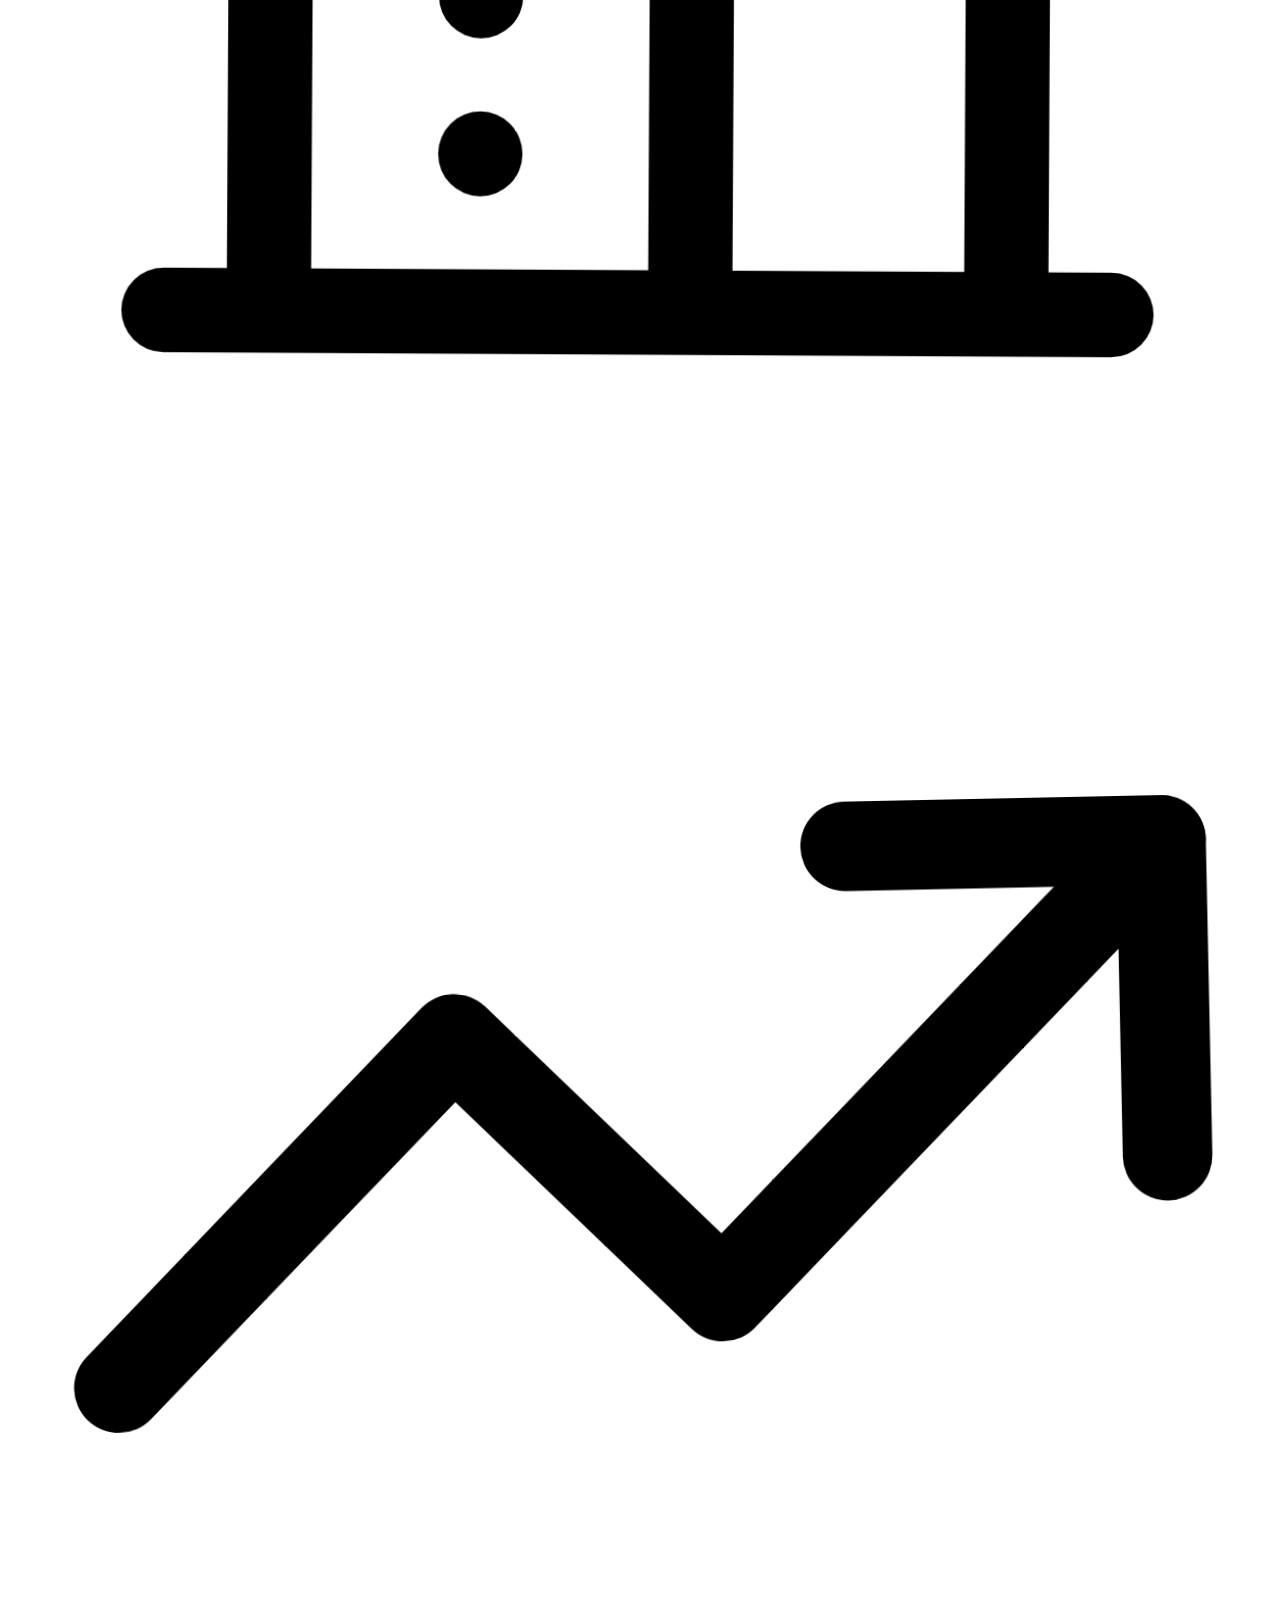
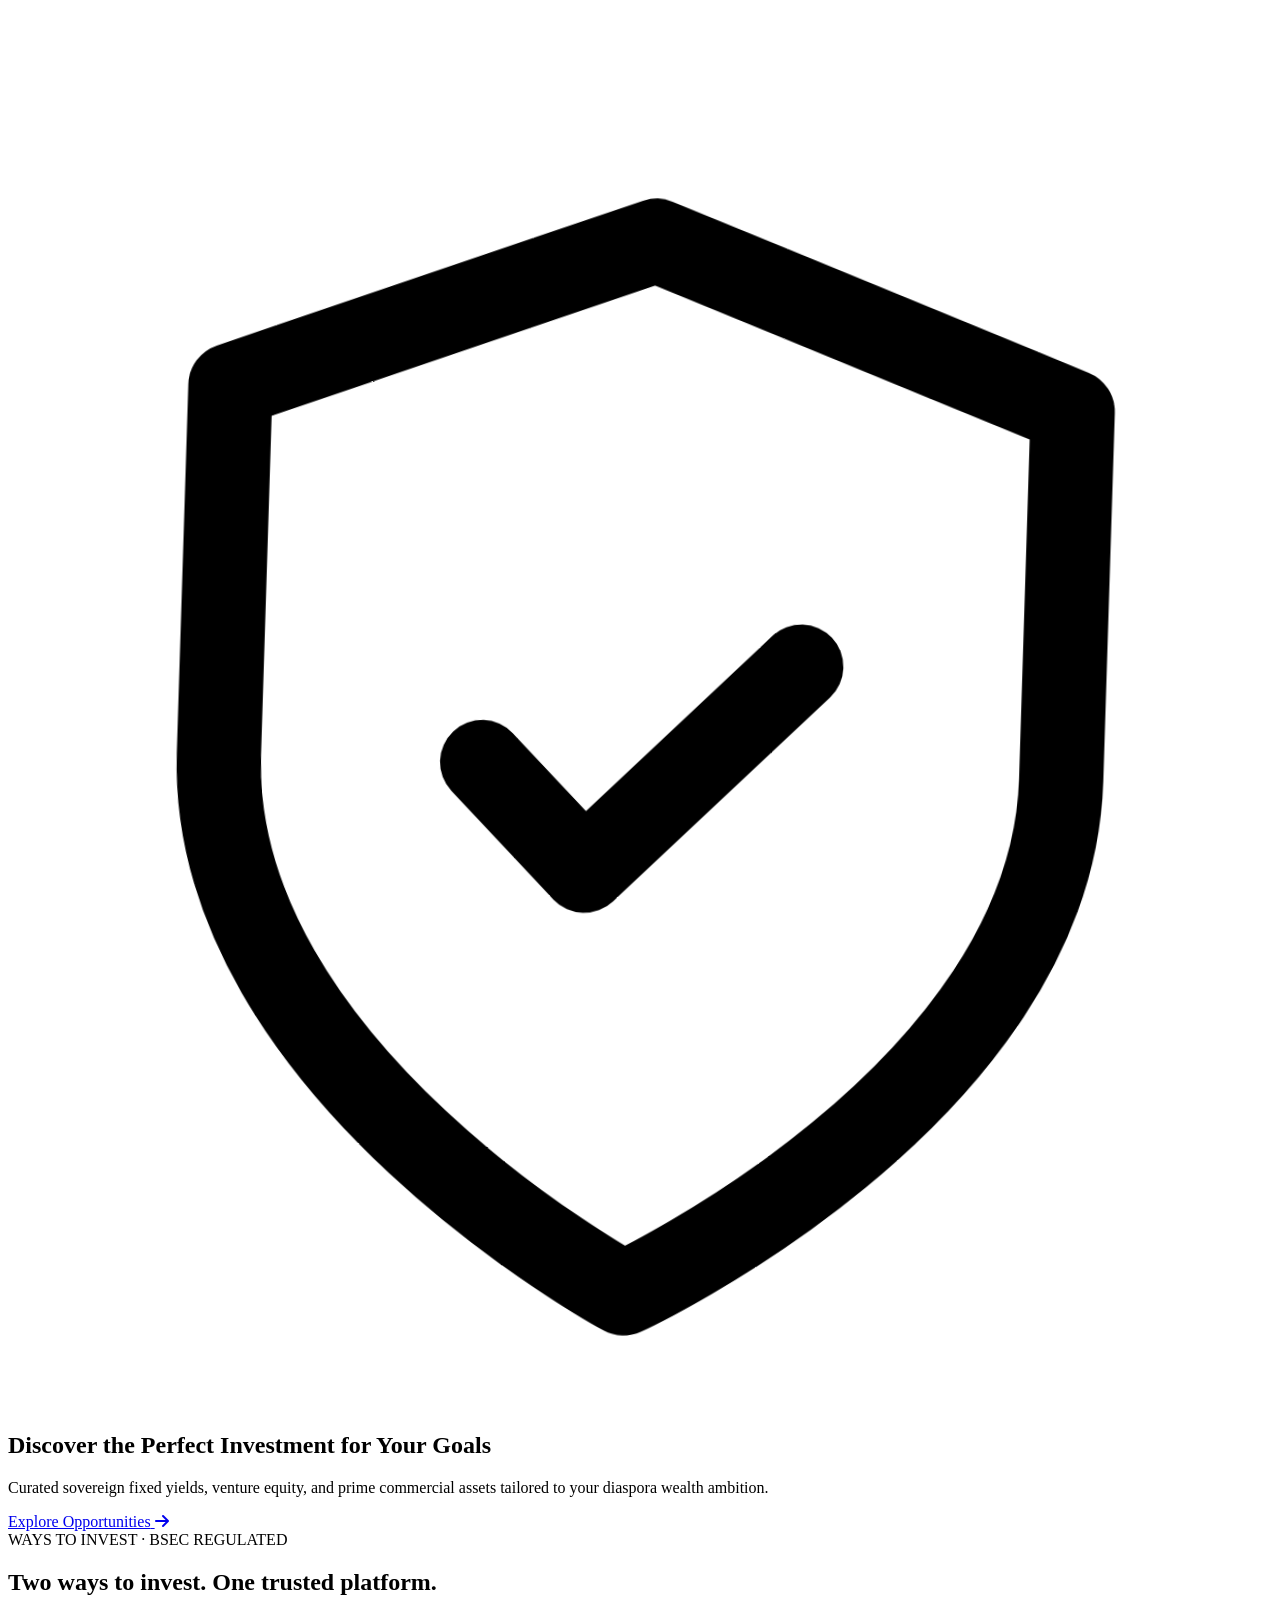
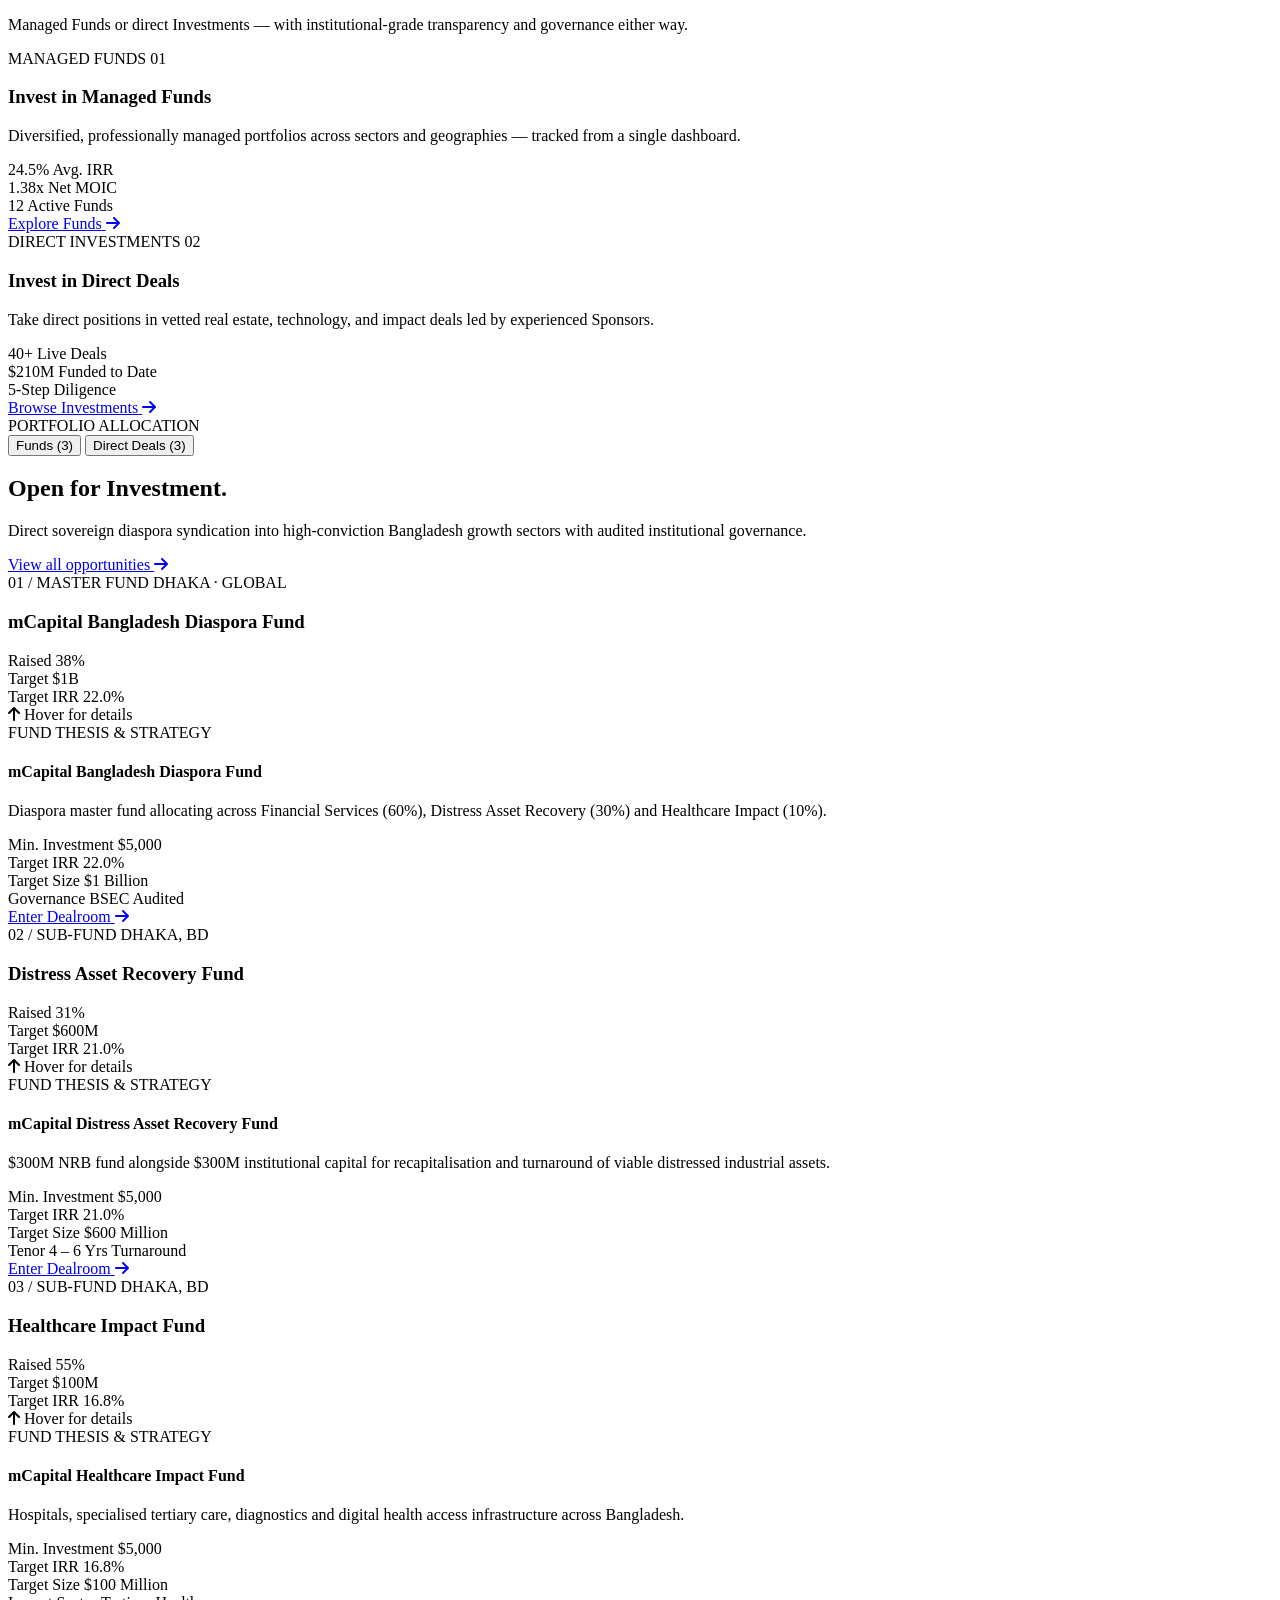
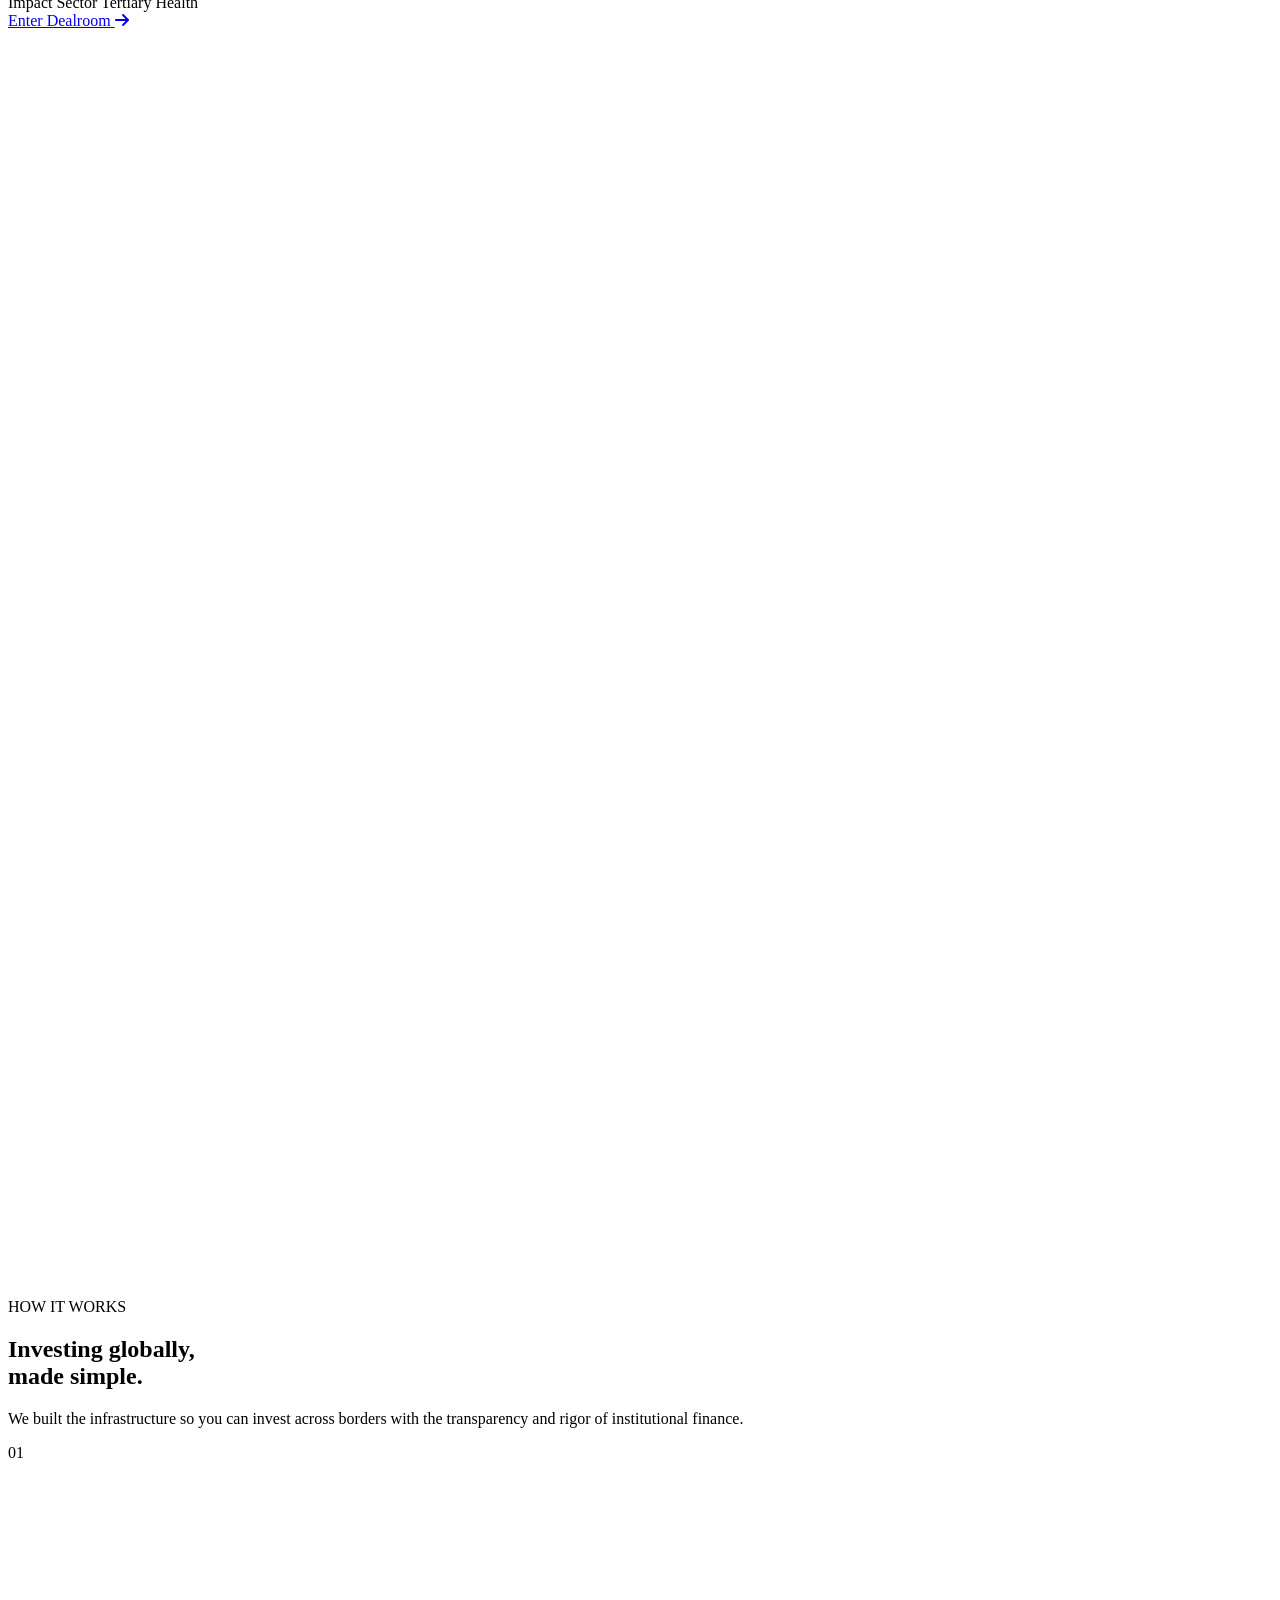
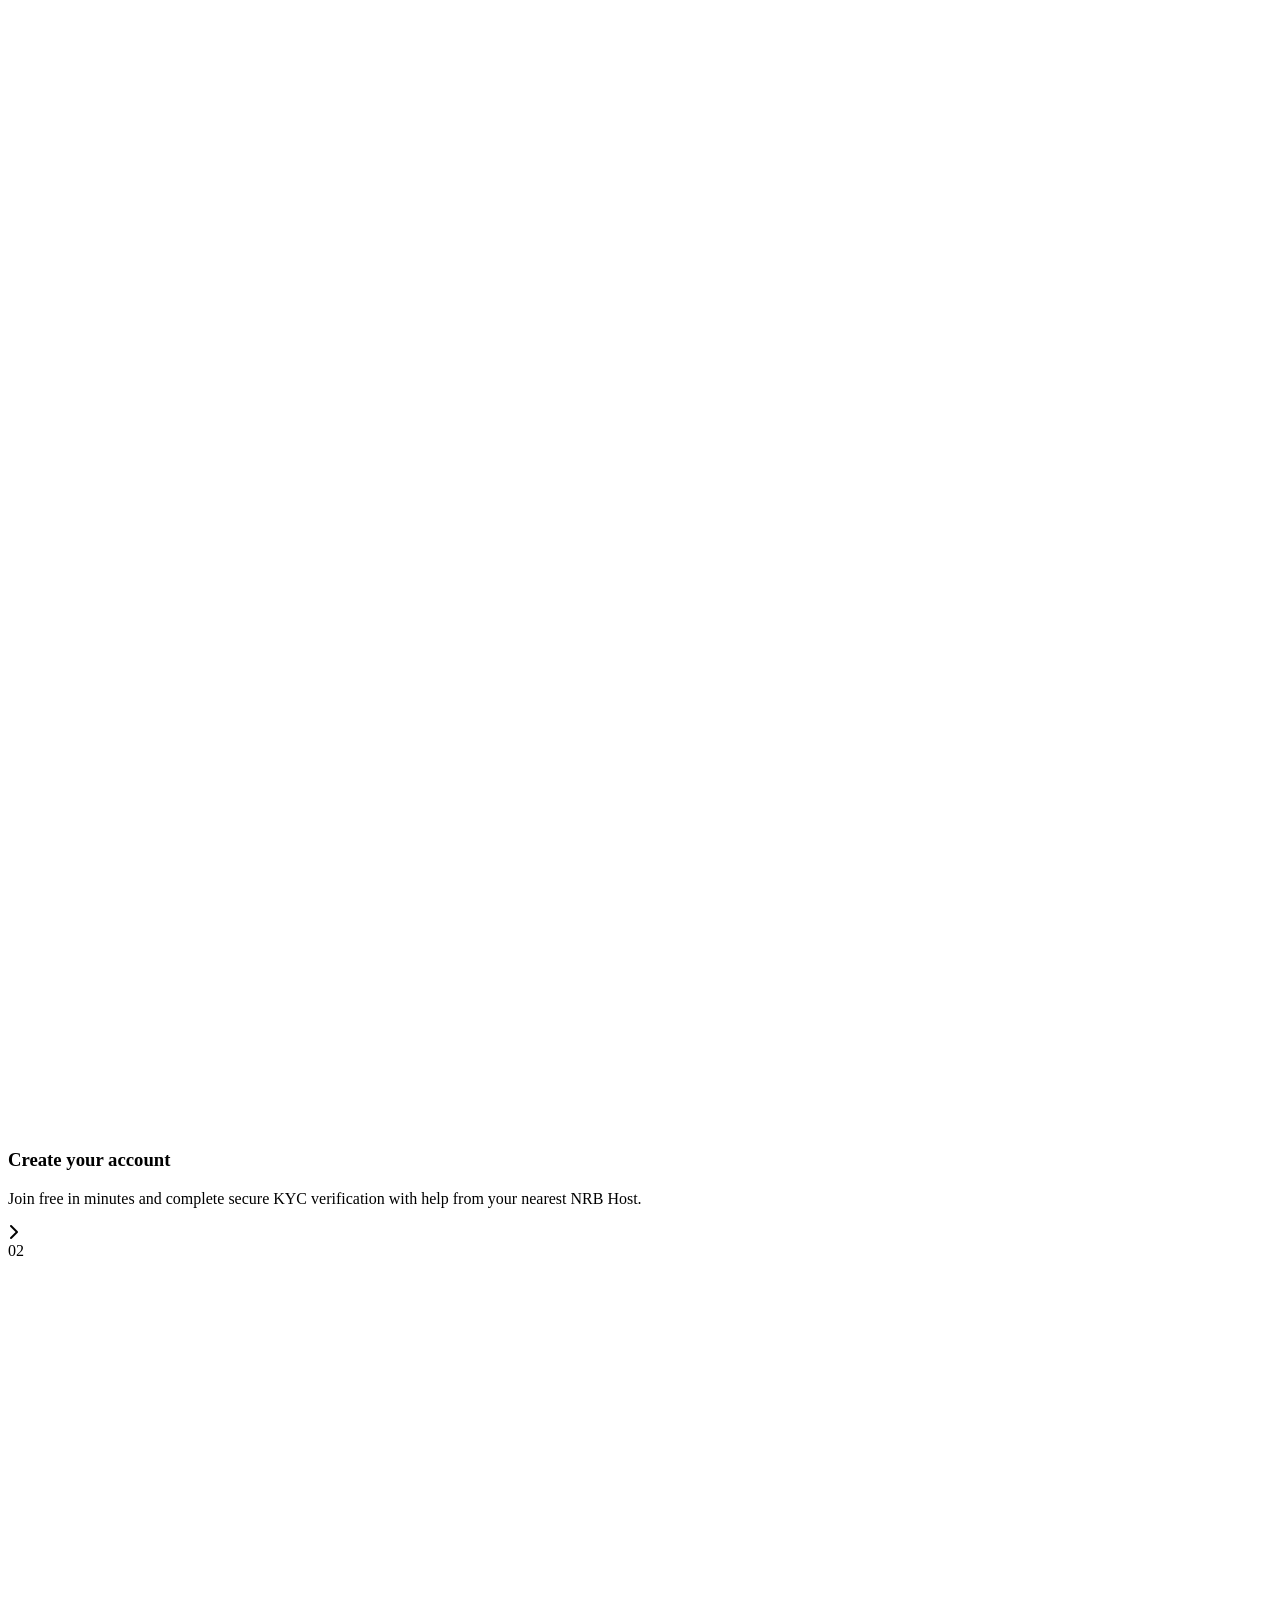
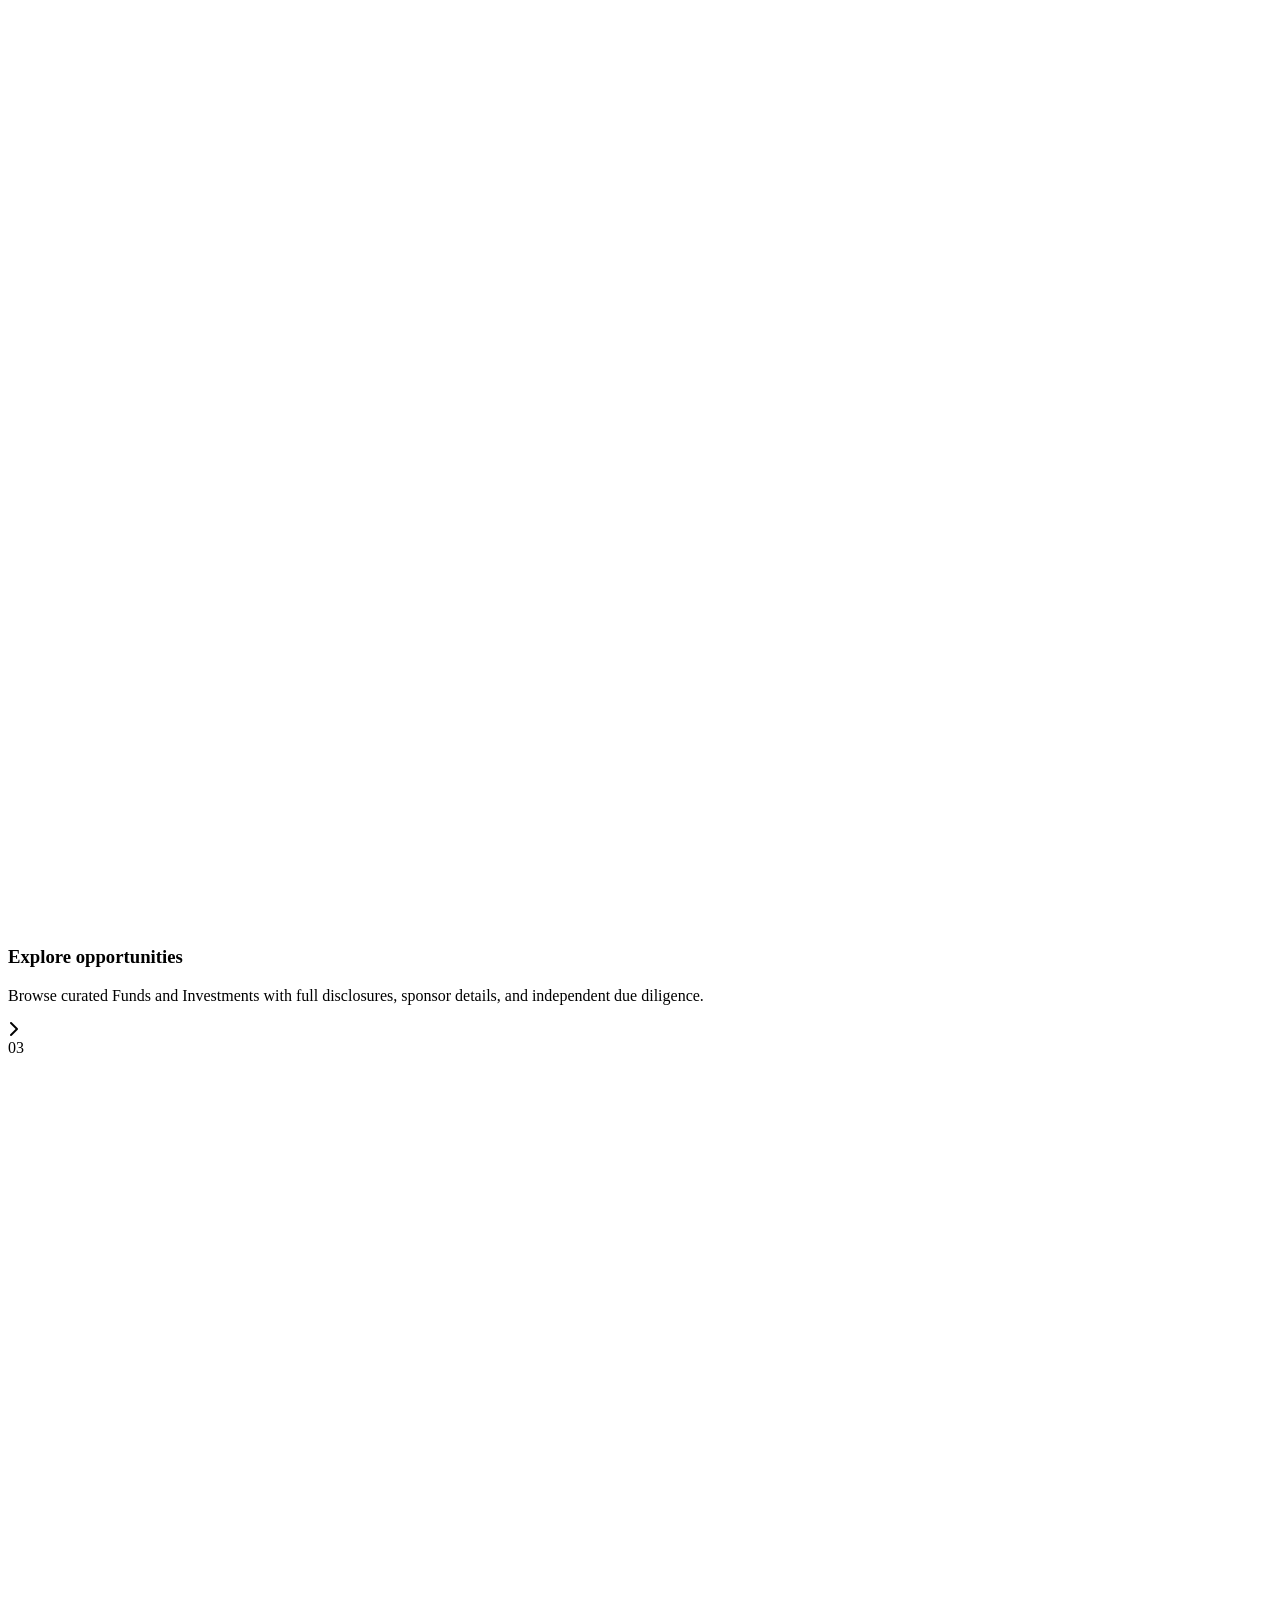
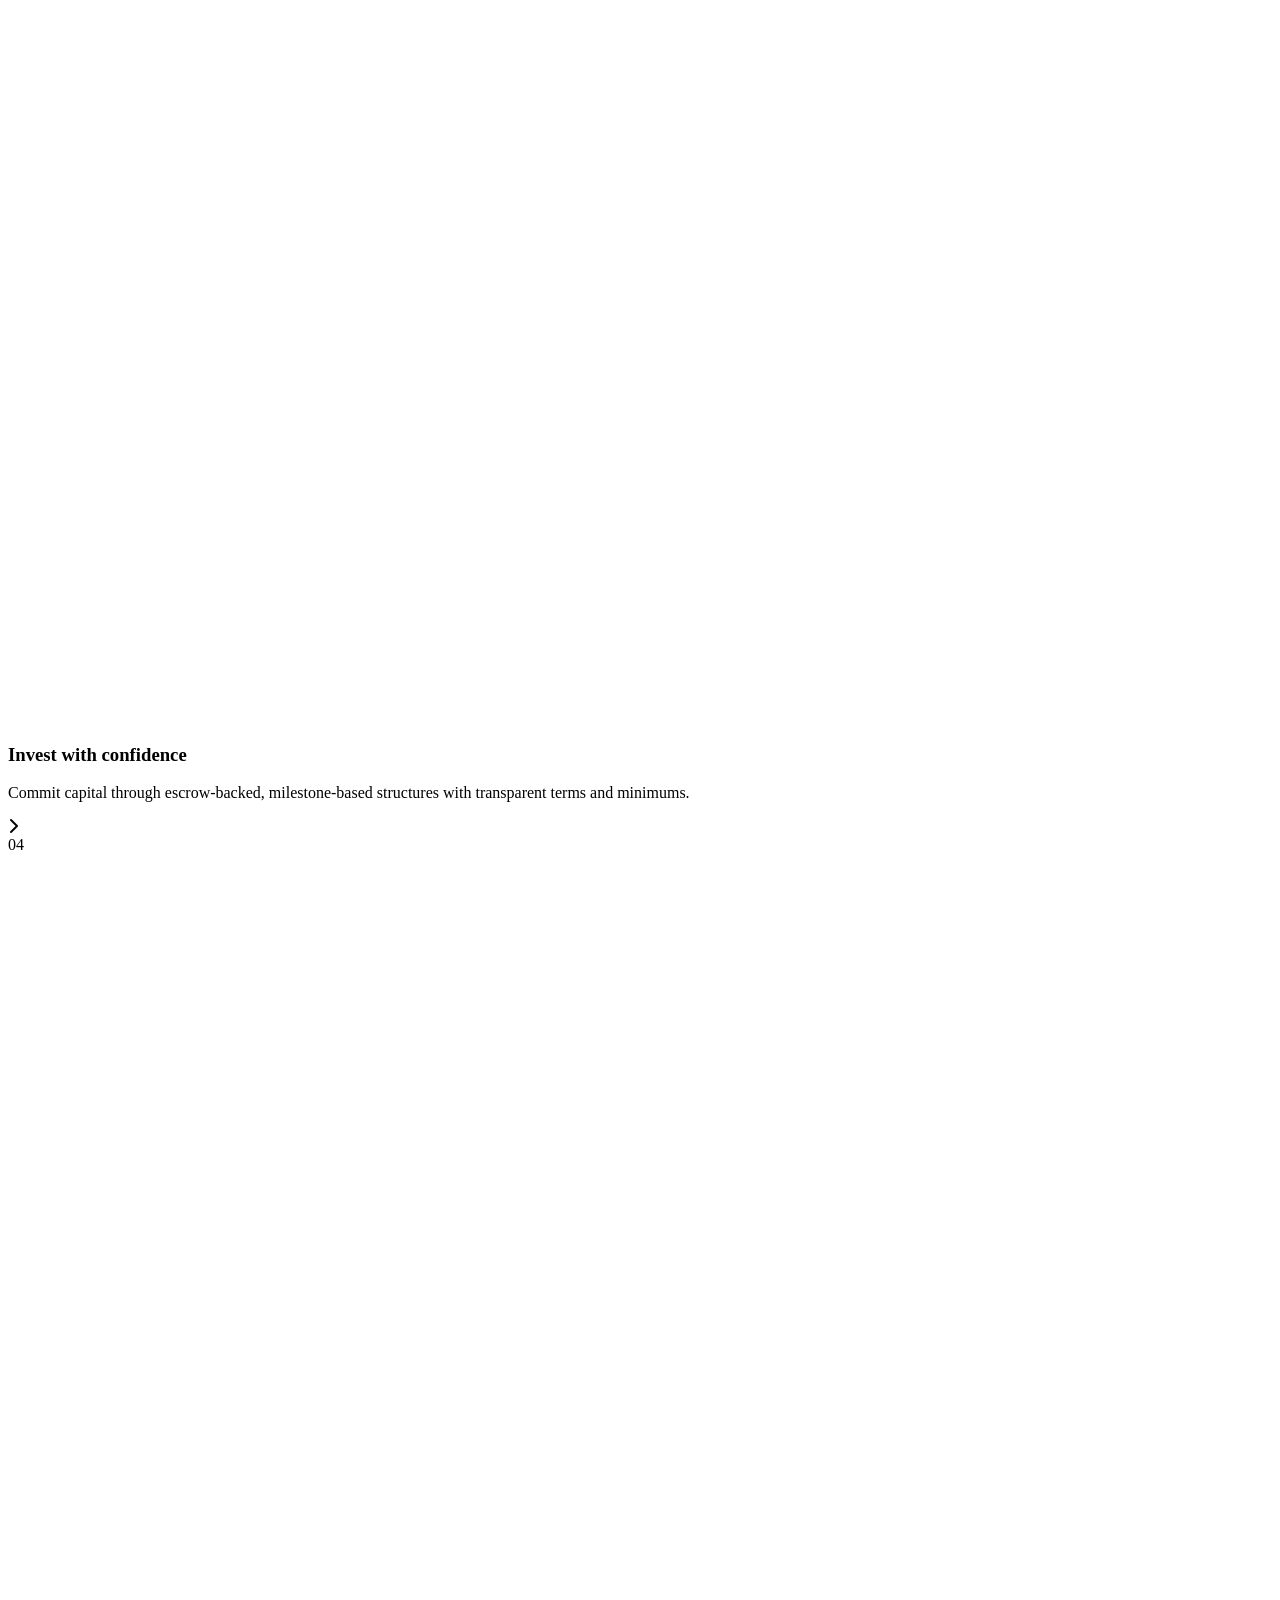
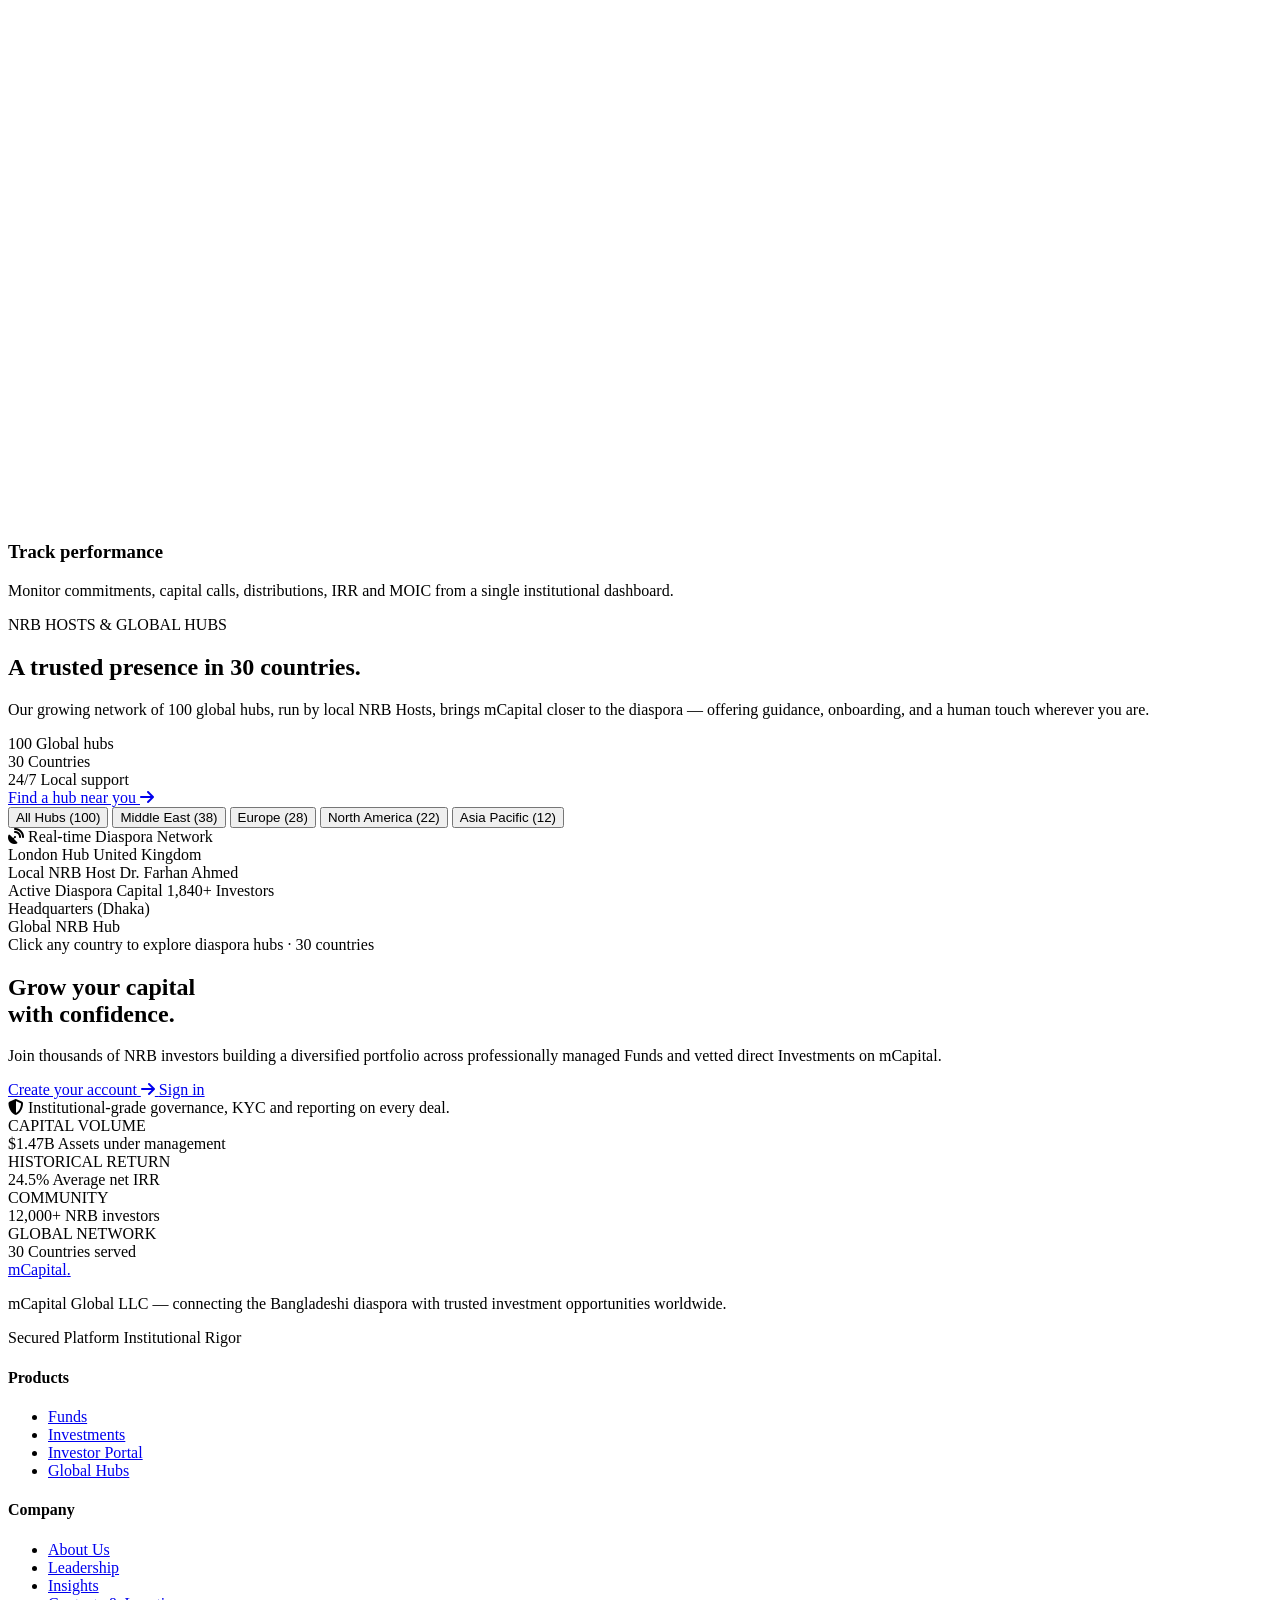
==== commit e6aa8686: "updated" ====
--- a/index.html
+++ b/index.html
@@ -340,71 +340,68 @@
 
   </section>
 
-  <!-- 2ND SECTION: HUMAN FRAMELESS EDITORIAL LAYOUT (ROYAL EMERALD & CHAMPAGNE GOLD ACCENTS) -->
+  <!-- 2ND SECTION: HUMAN FRAMELESS EDITORIAL LAYOUT (SOVEREIGN NAVY & REFINED GOLD ACCENTS) -->
   <section class="w-full py-28 bg-white text-slate-800 relative overflow-hidden border-t border-slate-100" id="ourActivitiesSection">
     <div class="w-full max-w-7xl mx-auto px-6 sm:px-10 lg:px-16 space-y-12 sm:space-y-14">
       
-      <!-- TOP ROW: ARCHITECTURAL EDITORIAL HEADER + FRAMELESS METRICS (VERTICALLY CENTERED) -->
-      <div class="grid grid-cols-1 lg:grid-cols-12 gap-10 lg:gap-14 items-center" id="trustSectionHeader">
+      <!-- TOP ROW: ARCHITECTURAL EDITORIAL HEADER + FRAMELESS METRICS (SLIM & EXECUTIVE) -->
+      <div class="grid grid-cols-1 lg:grid-cols-12 gap-8 lg:gap-12 items-center" id="trustSectionHeader">
         
         <!-- Left Side: Title & Subheading -->
-        <div class="lg:col-span-6 space-y-4">
-          <h2 class="text-4xl sm:text-5xl font-serif font-extrabold text-midnight leading-tight tracking-tight">
-            Institutional Leadership Behind Diaspora Wealth
+        <div class="lg:col-span-6 space-y-2">
+          <h2 class="text-2xl sm:text-3xl lg:text-4xl font-bold text-midnight leading-tight tracking-tight">
+            Governed by Proven Leadership
           </h2>
-          <p class="text-slate-600 text-base leading-relaxed font-normal pt-1 max-w-xl">
-            Guided by Bangladesh’s most respected central bank governors, senior regulators, and global financial leadership dedicated to sovereign capital protection.
+          <p class="text-slate-500 text-sm sm:text-base leading-relaxed font-normal">
+            Guided by respected central bank governors, senior regulators, and global financial leadership.
           </p>
         </div>
 
-        <!-- Right Side: Frameless Human Metric Grid -->
+        <!-- Right Side: Frameless Human Metric Grid (Unified Compact Refined Gold Accents) -->
         <div class="lg:col-span-6">
-          
-          <!-- Frameless Stat Strips with Left Accent Bars (3 Columns) -->
-          <div class="grid grid-cols-1 sm:grid-cols-3 gap-6 sm:gap-6">
+          <div class="grid grid-cols-3 gap-4 sm:gap-6">
             
-            <!-- Stat 1 -->
-            <div class="border-l-2 border-midnight pl-4 py-1 space-y-1">
-              <span class="text-3xl sm:text-4xl lg:text-5xl font-serif font-extrabold text-midnight leading-none block" id="counter1">$1B+</span>
-              <span class="text-xs text-slate-500 font-bold tracking-wide uppercase block">Market Capitalization</span>
-            </div>
-
-            <!-- Stat 2 -->
-            <div class="border-l-2 border-midnight pl-4 py-1 space-y-1">
-              <span class="text-3xl sm:text-4xl lg:text-5xl font-serif font-extrabold text-midnight leading-none block" id="counter2">30+</span>
-              <span class="text-xs text-slate-500 font-bold tracking-wide uppercase block">Global NRB Countries</span>
-            </div>
-
-            <!-- Stat 3: 12,000+ NRB Investors -->
-            <div class="border-l-2 border-gold-600 pl-4 py-1 space-y-1">
-              <span class="text-3xl sm:text-4xl lg:text-5xl font-serif font-extrabold text-gold-600 leading-none block" id="counter3">12,000+</span>
-              <span class="text-xs text-slate-500 font-bold tracking-wide uppercase block">NRB Investors</span>
-            </div>
-
-          </div>
-
-        </div>
-
-      </div>
-
-      <!-- BOTTOM ROW: ULTRA-REFINED EXECUTIVE SHOWCASE CARD -->
-      <div class="w-full bg-emerald-950/5 border border-emerald-900/10 rounded-2xl p-8 sm:p-12 relative overflow-hidden shadow-sm" id="leaderSpotlightStage">
-        
-        <div class="grid grid-cols-1 lg:grid-cols-12 gap-10 items-center">
+            <!-- Stat 1: $1B+ -->
+            <div class="border-l-2 border-gold-600 pl-3.5 py-0.5 space-y-0.5">
+              <span class="text-2xl sm:text-3xl font-bold text-midnight leading-none block" id="counter1">$1B+</span>
+              <span class="text-[11px] text-slate-500 font-sans font-bold tracking-wider uppercase block">Market Cap</span>
+            </div>
+
+            <!-- Stat 2: 30+ -->
+            <div class="border-l-2 border-gold-600 pl-3.5 py-0.5 space-y-0.5">
+              <span class="text-2xl sm:text-3xl font-bold text-midnight leading-none block" id="counter2">30+</span>
+              <span class="text-[11px] text-slate-500 font-sans font-bold tracking-wider uppercase block">Global Countries</span>
+            </div>
+
+            <!-- Stat 3: 12,000+ -->
+            <div class="border-l-2 border-gold-600 pl-3.5 py-0.5 space-y-0.5">
+              <span class="text-2xl sm:text-3xl font-bold text-gold-600 leading-none block" id="counter3">12,000+</span>
+              <span class="text-[11px] text-slate-500 font-sans font-bold tracking-wider uppercase block">NRB Investors</span>
+            </div>
+
+          </div>
+        </div>
+
+      </div>
+
+      <!-- BOTTOM ROW: ULTRA-REFINED EXECUTIVE SHOWCASE CARD (COMPACT & SLEEK) -->
+      <div class="w-full bg-[#FAFBF9] border border-slate-200/90 rounded-2xl p-6 sm:p-10 relative overflow-hidden shadow-sm hover:shadow-md transition-all duration-300" id="leaderSpotlightStage">
+        
+        <div class="grid grid-cols-1 lg:grid-cols-12 gap-8 lg:gap-10 items-center">
           
           <!-- Left Column: Leader Portrait with Floating Integrated Controls -->
-          <div class="lg:col-span-5 relative flex flex-col items-center w-full max-w-md mx-auto lg:mx-0">
-            <div class="w-full h-80 sm:h-96 rounded-xl overflow-hidden border border-emerald-900/15 bg-white relative shadow-md">
+          <div class="lg:col-span-5 relative flex flex-col items-center w-full max-w-sm mx-auto lg:mx-0">
+            <div class="w-full h-72 sm:h-80 rounded-xl overflow-hidden border border-slate-200 bg-white relative shadow-md">
               <img src="asset/Dr. Ahsan H. Mansur.jpg" alt="Dr. Ahsan H. Mansur" class="w-full h-full object-cover transition-all duration-500" id="leaderPhoto">
             </div>
 
             <!-- UNIFIED SLIDER CONTROL STRIP (< 01 / 03 >) - EXACT 100% MATCHING WIDTH -->
-            <div class="flex items-center justify-between w-full mt-3 bg-white border border-slate-200 rounded-xl px-4 py-2.5 shadow-xs">
+            <div class="flex items-center justify-between w-full mt-3 bg-white border border-slate-200 rounded-xl px-4 py-2 shadow-xs">
               <div class="flex items-center space-x-2">
-                <button class="w-8 h-8 rounded-lg bg-slate-100 hover:bg-gold-600 hover:text-white text-slate-700 flex items-center justify-center transition-all" id="prevLeaderBtn" title="Previous Leader">
+                <button class="w-7 h-7 rounded-lg bg-slate-100 hover:bg-gold-600 hover:text-white text-slate-700 flex items-center justify-center transition-all" id="prevLeaderBtn" title="Previous Leader">
                   <i class="fa-solid fa-chevron-left text-xs"></i>
                 </button>
-                <button class="w-8 h-8 rounded-lg bg-slate-100 hover:bg-gold-600 hover:text-white text-slate-700 flex items-center justify-center transition-all" id="nextLeaderBtn" title="Next Leader">
+                <button class="w-7 h-7 rounded-lg bg-slate-100 hover:bg-gold-600 hover:text-white text-slate-700 flex items-center justify-center transition-all" id="nextLeaderBtn" title="Next Leader">
                   <i class="fa-solid fa-chevron-right text-xs"></i>
                 </button>
               </div>
@@ -417,37 +414,37 @@
           </div>
 
           <!-- Right Column: Leader Bio & Details -->
-          <div class="lg:col-span-7 space-y-6 flex flex-col justify-between">
+          <div class="lg:col-span-7 space-y-5 flex flex-col justify-between">
             
-            <div class="space-y-4">
-              <span class="inline-block px-3.5 py-1 rounded-md bg-amber-100/80 text-gold-700 text-xs font-extrabold uppercase tracking-wider border border-amber-200/80" id="leaderBadge">
+            <div class="space-y-3">
+              <span class="inline-flex items-center gap-2 px-3 py-1 rounded-full bg-white border border-gold-500/40 text-gold-700 text-xs font-mono font-extrabold uppercase tracking-wider shadow-xs" id="leaderBadge">
                 CHAIRMAN & FOUNDER
               </span>
 
-              <h3 class="text-3xl sm:text-4xl font-serif font-extrabold text-midnight" id="leaderName">
+              <h3 class="text-2xl sm:text-3xl font-bold text-midnight tracking-tight" id="leaderName">
                 Dr. Ahsan H. Mansur
               </h3>
 
-              <p class="text-gold-600 text-sm font-bold tracking-wide" id="leaderTitle">
+              <p class="text-gold-600 text-sm font-semibold tracking-wide" id="leaderTitle">
                 Chairman, mCapital Ltd.
               </p>
 
-              <p class="text-slate-600 text-base leading-relaxed font-normal pt-1" id="leaderBio">
+              <p class="text-slate-600 text-sm sm:text-base leading-relaxed font-normal pt-0.5" id="leaderBio">
                 Former Governor, Bangladesh Bank; 27-year IMF career in monetary policy and financial-sector reform.
               </p>
             </div>
 
             <!-- Leader Quote -->
-            <div class="pt-4 border-t border-slate-200/80 flex items-start gap-4">
-              <i class="fa-solid fa-quote-left text-2xl text-gold-500 shrink-0 mt-1"></i>
-              <p class="text-sm text-slate-600 italic font-medium leading-relaxed" id="leaderQuote">
+            <div class="pt-3 border-t border-slate-200/80 flex items-start gap-3">
+              <i class="fa-solid fa-quote-left text-xl text-gold-500 shrink-0 mt-0.5"></i>
+              <p class="text-xs sm:text-sm text-slate-600 italic font-medium leading-relaxed" id="leaderQuote">
                 “Transparent financial stewardship and BSEC compliance are the cornerstone of diaspora wealth growth in Bangladesh.”
               </p>
             </div>
 
             <!-- Action Button: Ultra-Crisp White Text on Gold Pill Button -->
-            <div class="pt-2">
-              <a href="#about" class="btn-fill-left inline-flex items-center gap-3 px-6 py-3 rounded-full font-extrabold text-xs text-white bg-gold-600 hover:text-white border border-gold-400/50 shadow-md shadow-gold-600/30" style="--fill-color: #0E1C2F;">
+            <div class="pt-1">
+              <a href="#about" class="btn-fill-left inline-flex items-center gap-2.5 px-6 py-2.5 rounded-full font-extrabold text-xs text-white bg-gold-600 hover:text-white border border-gold-400/50 shadow-md shadow-gold-600/30 transition-all" style="--fill-color: #0E1C2F;">
                 <span>More About Governance</span>
                 <i class="fa-solid fa-arrow-up-right-from-square text-[10px]"></i>
               </a>
@@ -541,35 +538,31 @@
 
   <!-- 3RD SECTION: WAYS TO INVEST — TWO WAYS TO INVEST. ONE TRUSTED PLATFORM. (CLEAN WHITE BACKGROUND) -->
   <section class="w-full py-28 bg-white text-slate-800 relative overflow-hidden border-t border-slate-100" id="ways-to-invest">
-    <div class="w-full max-w-7xl mx-auto px-6 sm:px-10 lg:px-16 space-y-14">
+    <div class="w-full max-w-7xl mx-auto px-6 sm:px-10 lg:px-16 space-y-12 sm:space-y-14">
       
-      <!-- SECTION HEADER ON CLEAN WHITE -->
-      <div class="flex flex-col md:flex-row md:items-end justify-between gap-6 pb-2">
-        <div class="max-w-2xl space-y-3">
-          <span class="text-xs text-gold-600 font-extrabold uppercase tracking-[0.35em] block">
-            (Ways to Invest)
-          </span>
-          <h2 class="text-4xl sm:text-5xl font-serif font-extrabold text-midnight leading-tight tracking-tight">
-            Two ways to invest. One trusted platform.
-          </h2>
-          <p class="text-slate-600 text-base sm:text-lg leading-relaxed font-normal pt-1">
-            Managed Funds or direct Investments — with institutional-grade transparency and governance either way.
-          </p>
-        </div>
-
-        <div class="flex items-center gap-3 self-start md:self-end">
-          <span class="px-4 py-2 rounded-full bg-emerald-950/5 border border-emerald-900/15 text-midnight text-xs font-mono font-bold">
-            BSEC Regulated Dual Gateway
-          </span>
-        </div>
+      <!-- SECTION HEADER ON CLEAN WHITE (BALANCED & PROPORTIONAL) -->
+      <div class="max-w-3xl space-y-3">
+        
+        <!-- Eyebrow Pill -->
+        <div class="inline-flex items-center gap-2 px-3.5 py-1 rounded-full bg-slate-100 border border-slate-200 text-xs font-mono font-extrabold text-gold-700 uppercase tracking-wider">
+          <span class="w-2 h-2 rounded-full bg-gold-500"></span>
+          <span>WAYS TO INVEST · BSEC REGULATED</span>
+        </div>
+
+        <h2 class="text-3xl sm:text-4xl lg:text-5xl font-bold text-midnight leading-tight tracking-tight">
+          Two ways to invest. One trusted platform.
+        </h2>
+        <p class="text-slate-600 text-sm sm:text-base leading-relaxed font-normal">
+          Managed Funds or direct Investments — with institutional-grade transparency and governance either way.
+        </p>
       </div>
 
       <!-- DUAL-GATEWAY TWIN SOVEREIGN CARDS (MANAGED FUNDS VS DIRECT INVESTMENTS) -->
       <div class="grid grid-cols-1 lg:grid-cols-2 gap-8 lg:gap-10 items-stretch">
         
-        <!-- CARD 1: MANAGED FUNDS (DARK THEME) -->
-        <div class="ways-card h-full rounded-3xl p-8 sm:p-12 bg-midnight text-white flex flex-col justify-between space-y-8 shadow-xl border border-emerald-800/40 relative overflow-hidden group hover:shadow-2xl hover:border-gold-500/50 transition-all duration-300">
-          <div class="absolute inset-0 bg-gradient-to-br from-emerald-900/40 via-transparent to-black/40 pointer-events-none"></div>
+        <!-- CARD 1: MANAGED FUNDS (SOVEREIGN NAVY THEME) -->
+        <div class="ways-card h-full rounded-3xl p-8 sm:p-12 bg-midnight text-white flex flex-col justify-between space-y-8 shadow-xl border border-white/15 relative overflow-hidden group hover:shadow-2xl hover:border-gold-500/50 transition-all duration-300">
+          <div class="absolute inset-0 bg-gradient-to-br from-white/[0.04] via-transparent to-black/30 pointer-events-none"></div>
           
           <div class="space-y-6 relative z-10">
             <!-- Top Tag & Number -->
@@ -582,10 +575,10 @@
 
             <!-- Title & Description -->
             <div class="space-y-3">
-              <h3 class="text-3xl sm:text-4xl font-serif font-extrabold text-white leading-tight">
+              <h3 class="text-2xl sm:text-3xl lg:text-4xl font-bold text-white leading-tight">
                 Invest in Managed Funds
               </h3>
-              <p class="text-slate-300 text-base leading-relaxed font-normal min-h-[48px]">
+              <p class="text-slate-300 text-sm sm:text-base leading-relaxed font-normal min-h-[48px]">
                 Diversified, professionally managed portfolios across sectors and geographies — tracked from a single dashboard.
               </p>
             </div>
@@ -594,17 +587,17 @@
             <div class="grid grid-cols-3 gap-4 pt-4 border-t border-white/15">
               
               <div class="border-l-2 border-gold-500 pl-3.5 py-1 space-y-1">
-                <span class="text-2xl sm:text-3xl font-serif font-extrabold text-gold-400 block font-mono">24.5%</span>
+                <span class="text-2xl sm:text-3xl font-bold text-gold-400 block font-mono">24.5%</span>
                 <span class="text-[11px] text-slate-300 font-bold uppercase tracking-wider block">Avg. IRR</span>
               </div>
 
-              <div class="border-l-2 border-emerald-400 pl-3.5 py-1 space-y-1">
-                <span class="text-2xl sm:text-3xl font-serif font-extrabold text-white block font-mono">1.38x</span>
+              <div class="border-l-2 border-gold-500/60 pl-3.5 py-1 space-y-1">
+                <span class="text-2xl sm:text-3xl font-bold text-white block font-mono">1.38x</span>
                 <span class="text-[11px] text-slate-300 font-bold uppercase tracking-wider block">Net MOIC</span>
               </div>
 
               <div class="border-l-2 border-slate-400 pl-3.5 py-1 space-y-1">
-                <span class="text-2xl sm:text-3xl font-serif font-extrabold text-white block font-mono">12</span>
+                <span class="text-2xl sm:text-3xl font-bold text-white block font-mono">12</span>
                 <span class="text-[11px] text-slate-300 font-bold uppercase tracking-wider block">Active Funds</span>
               </div>
 
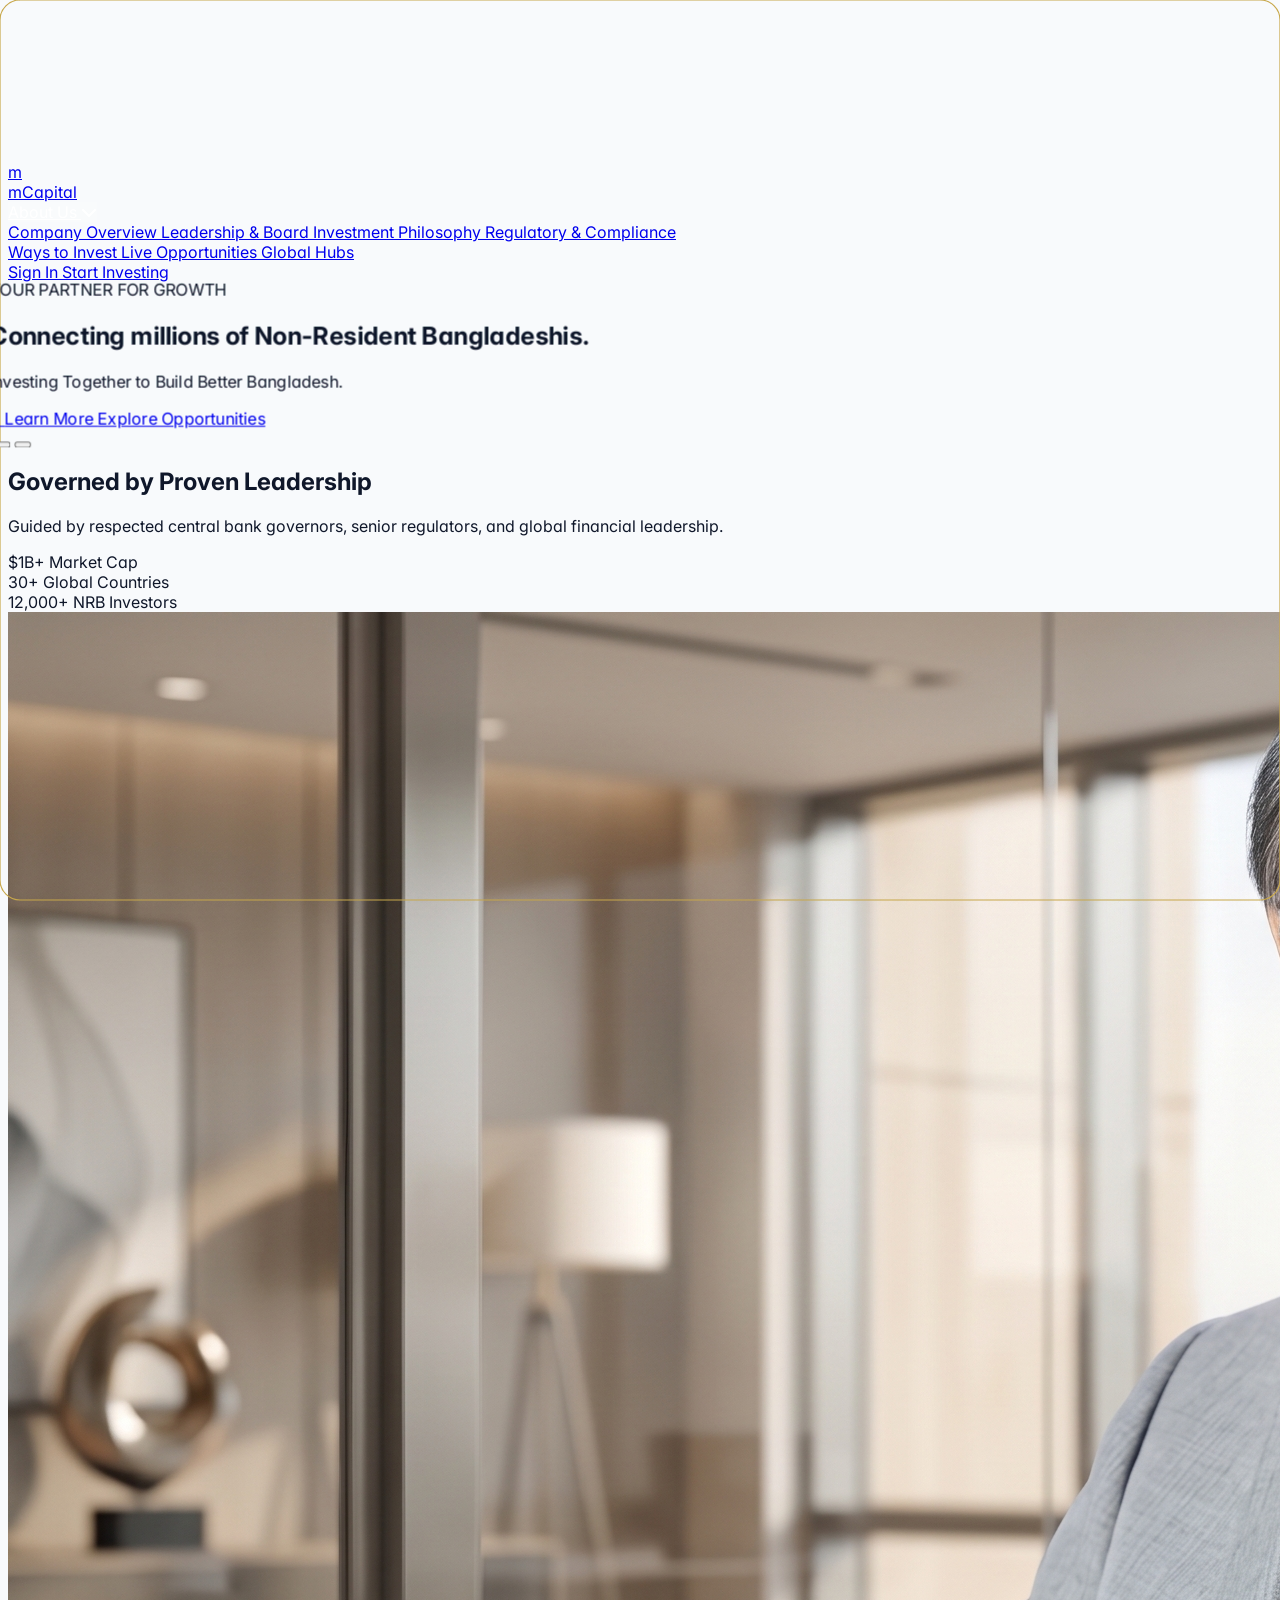
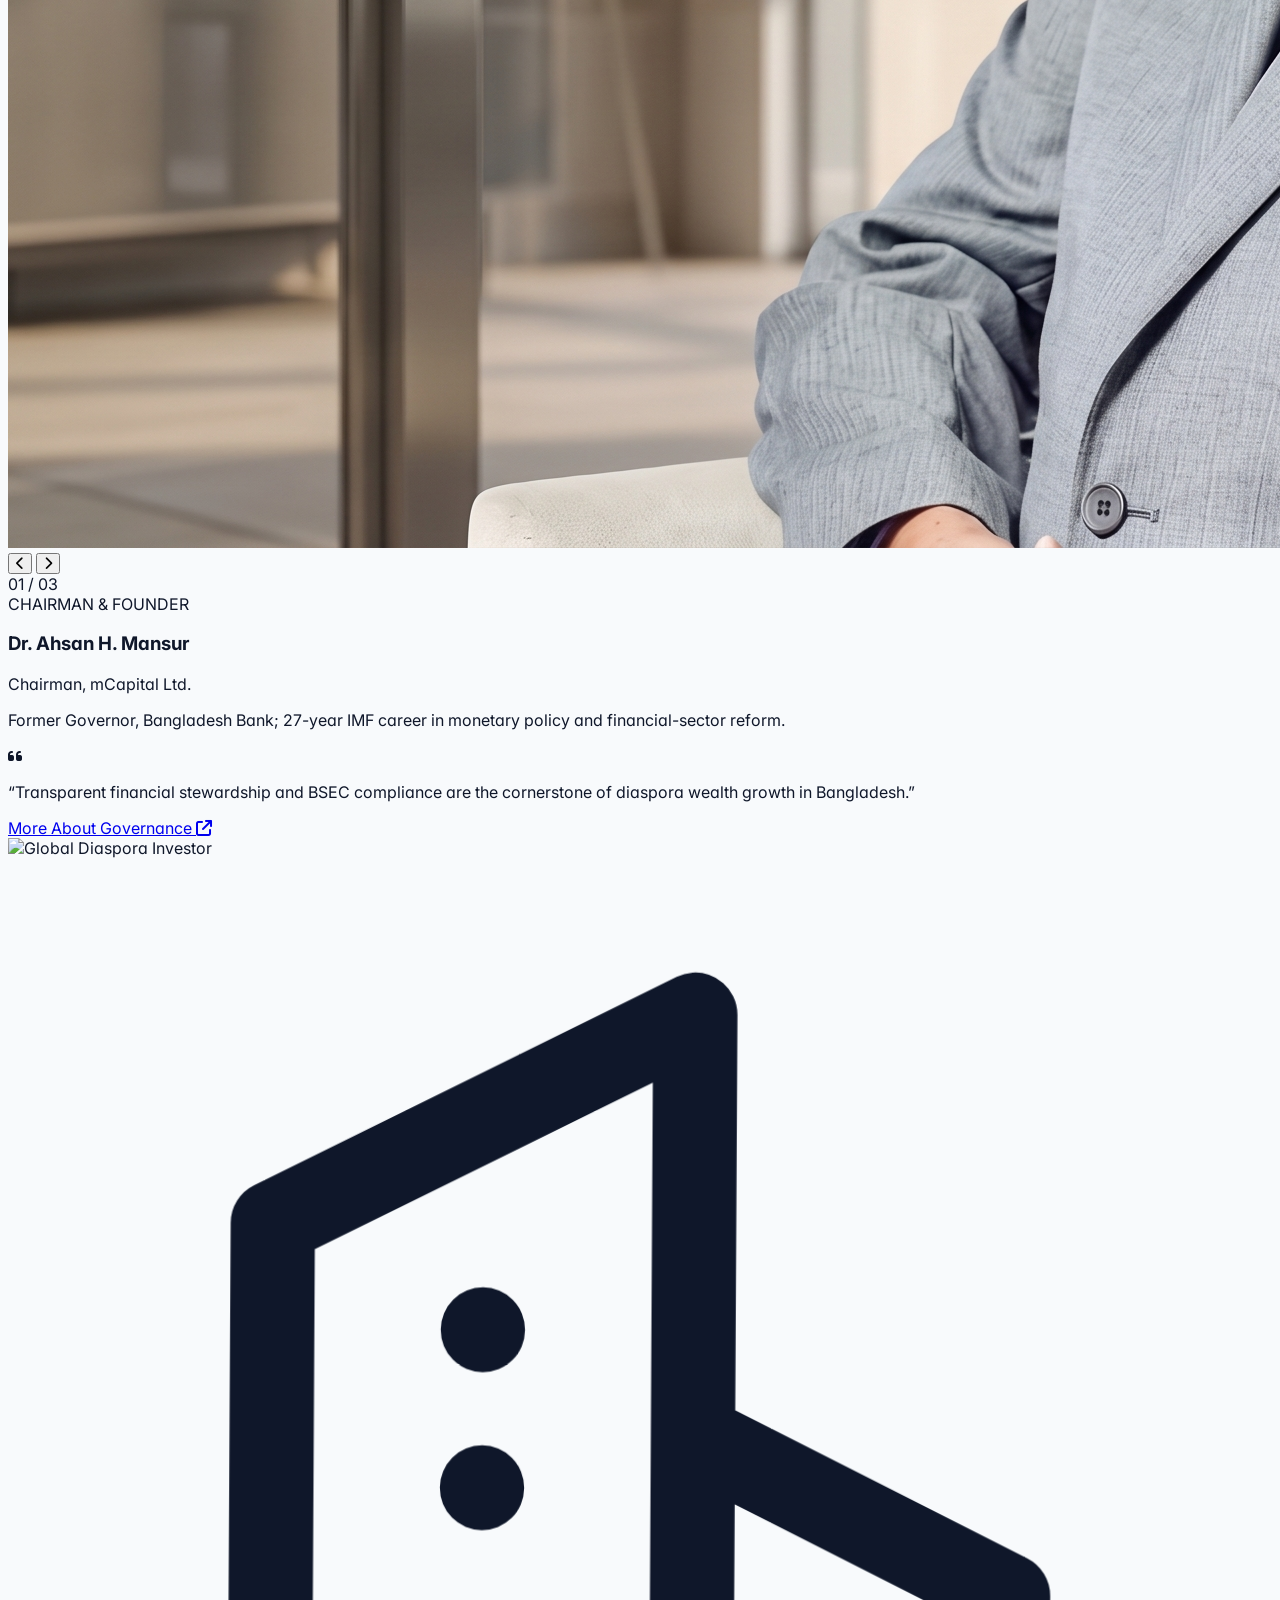
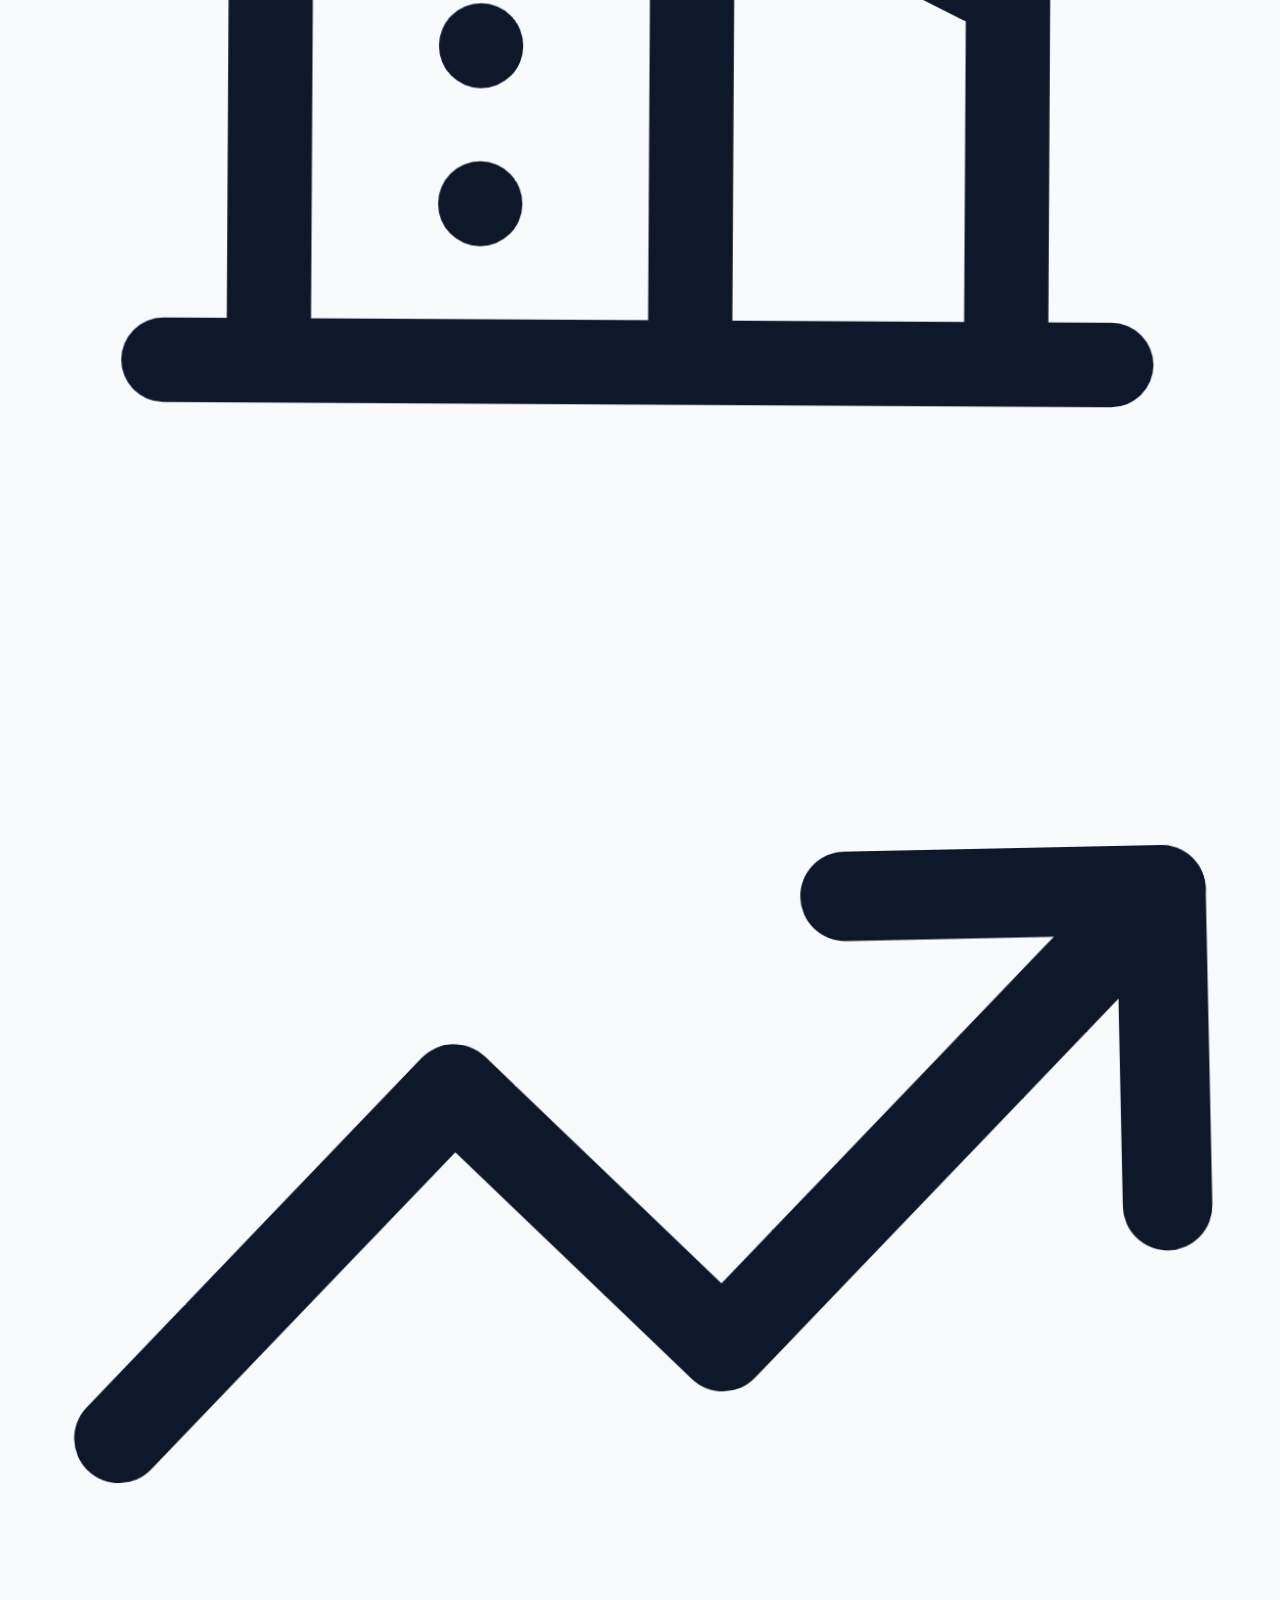
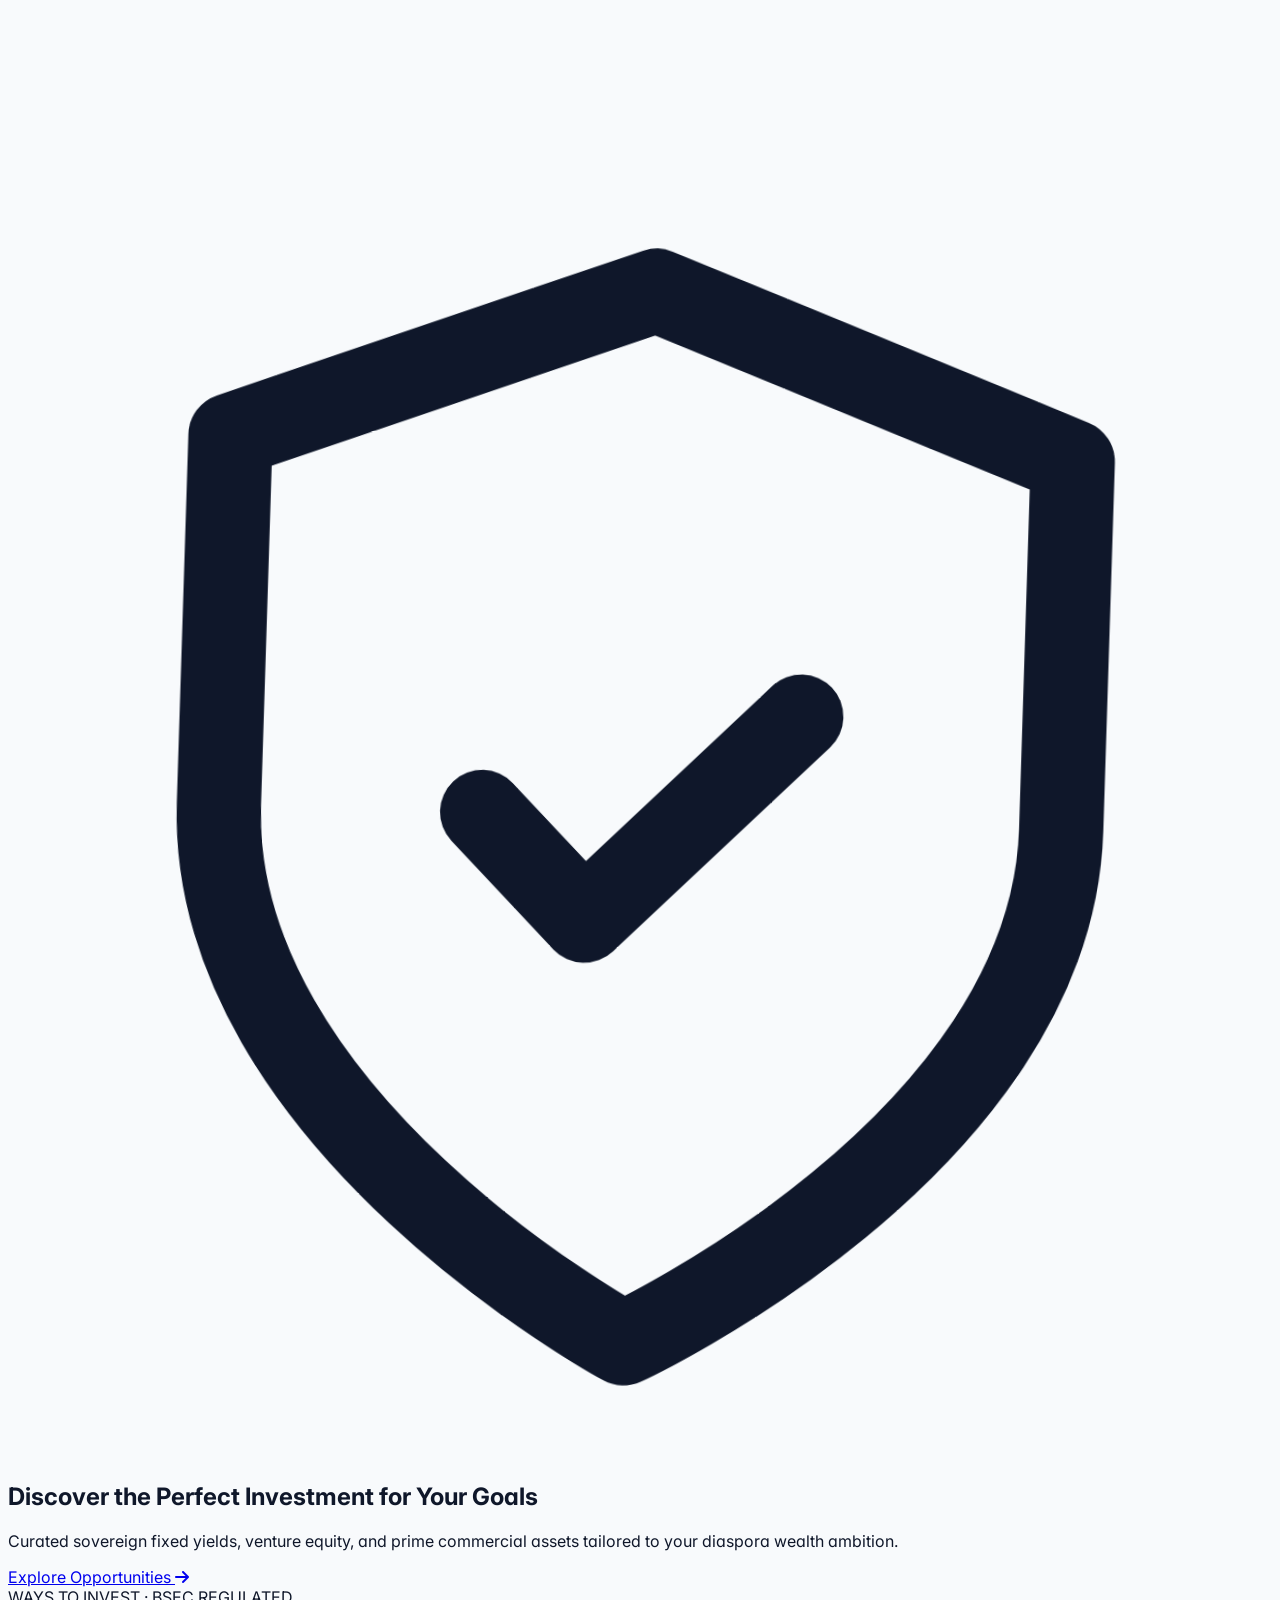
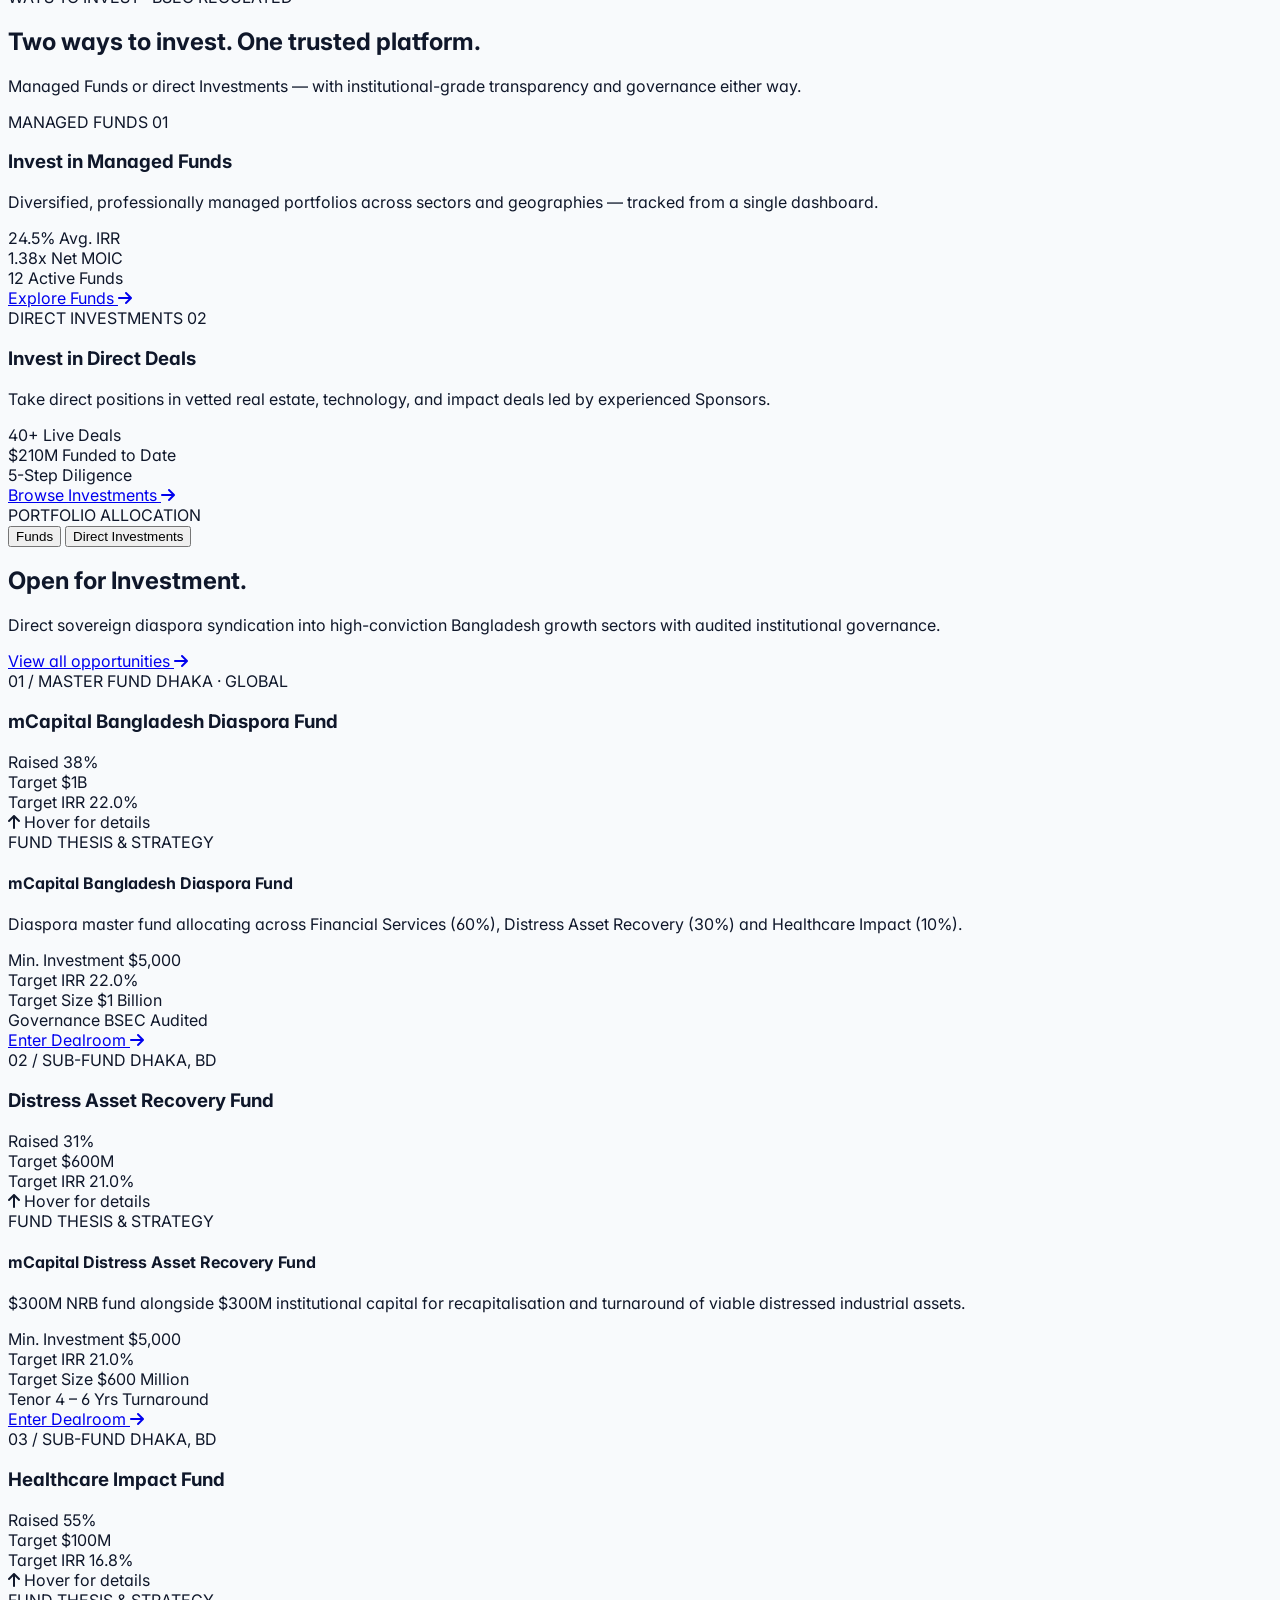
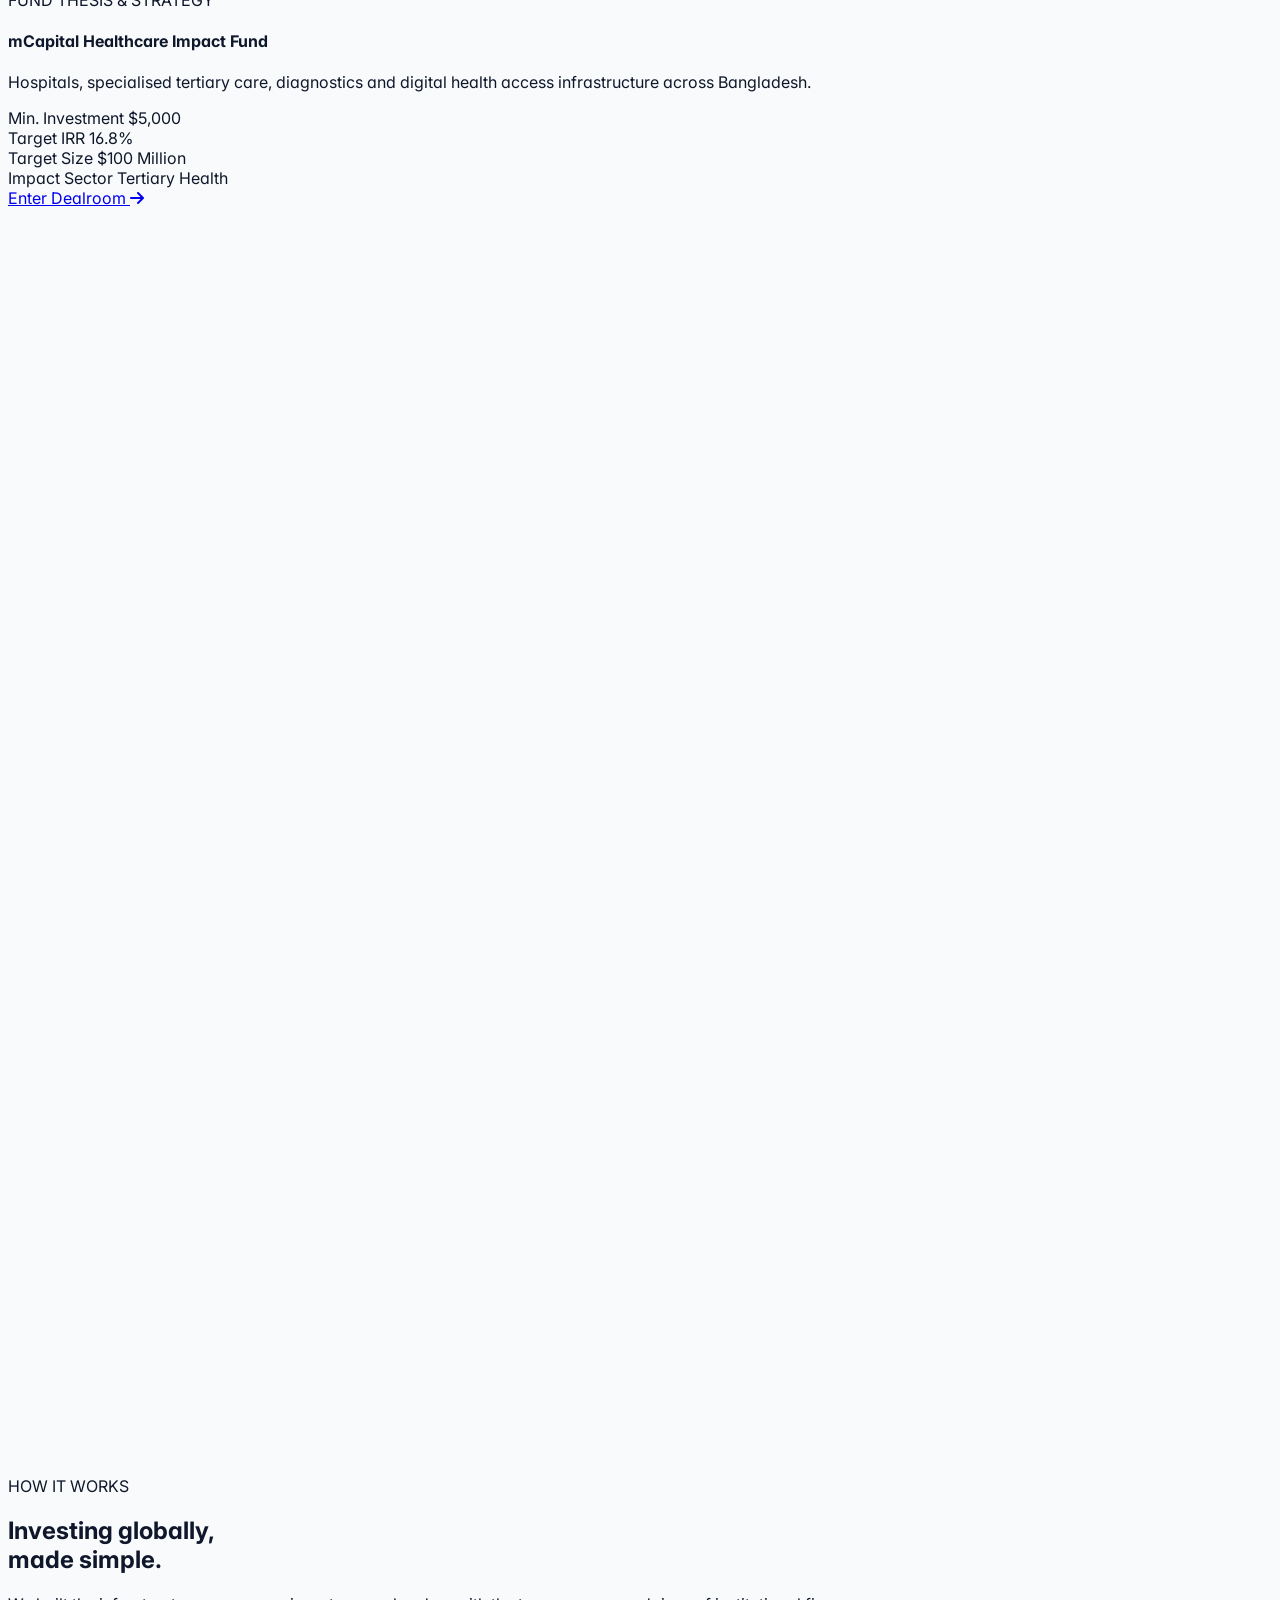
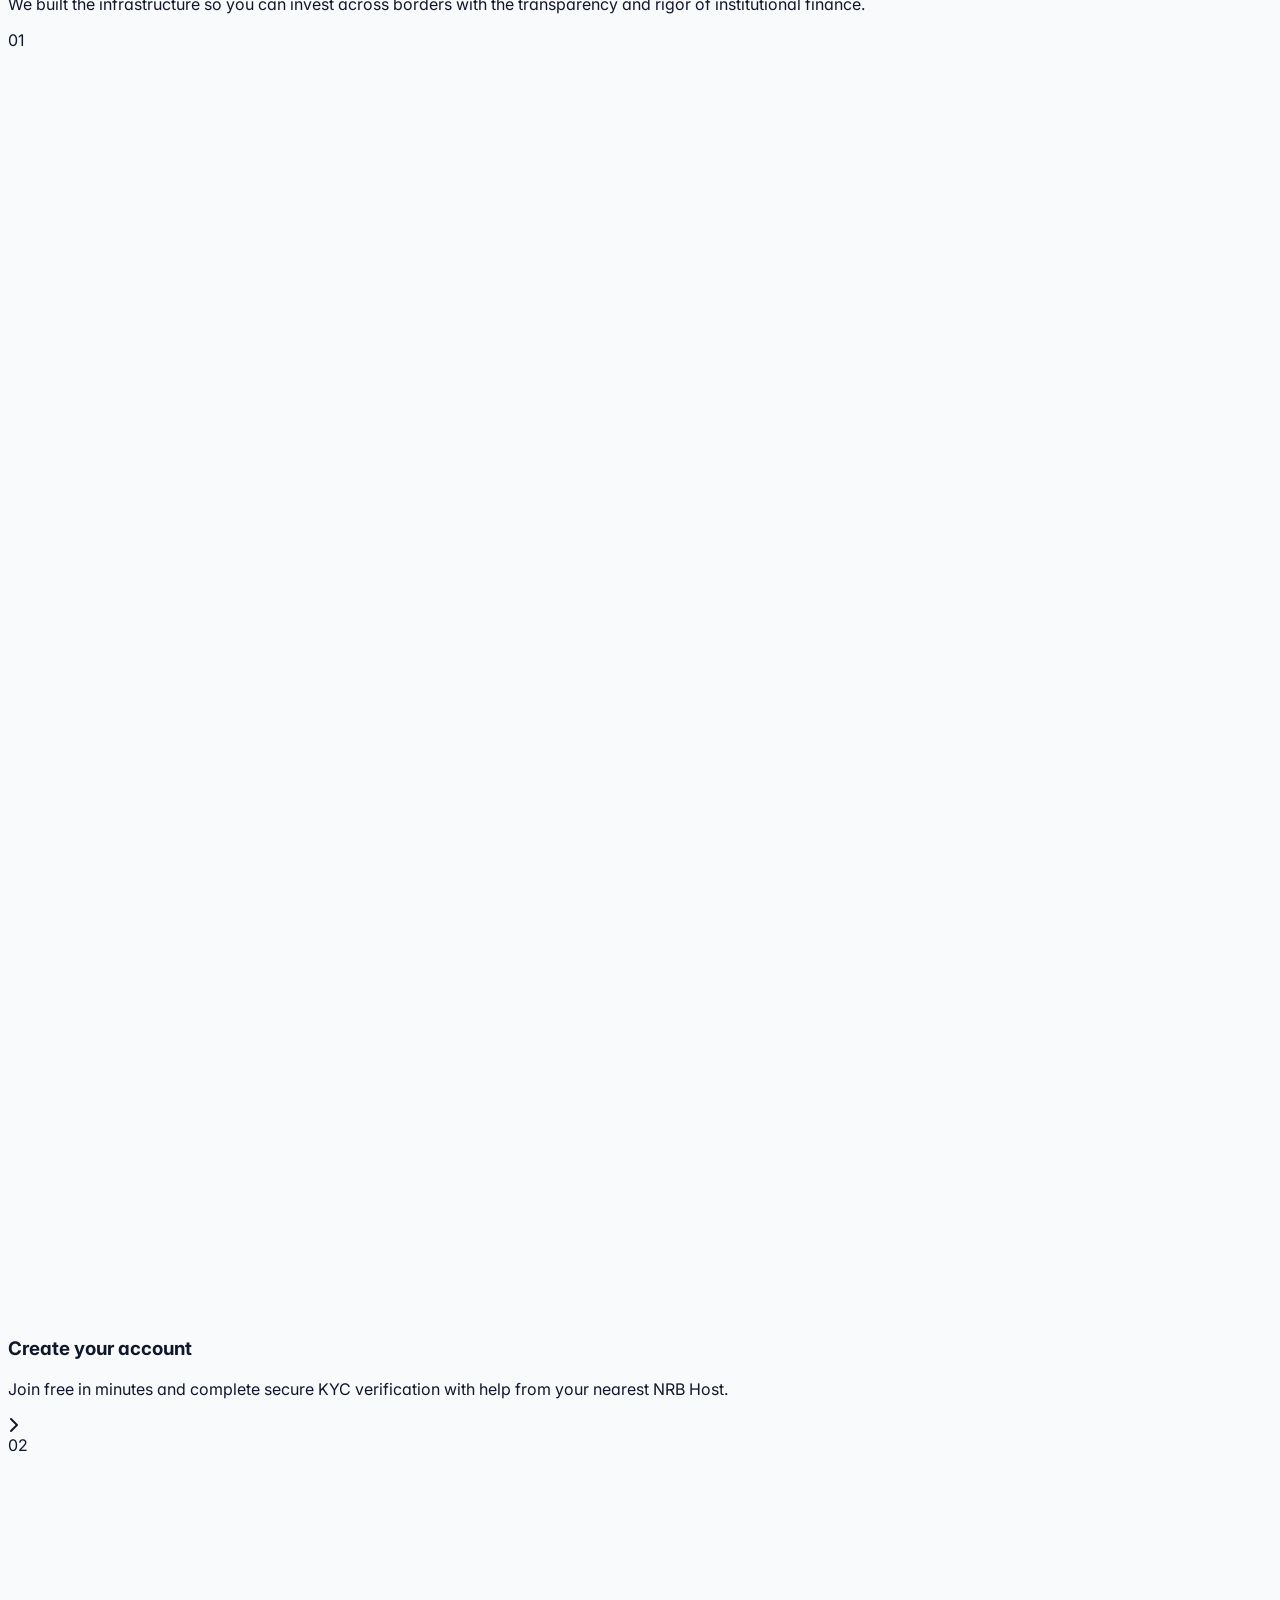
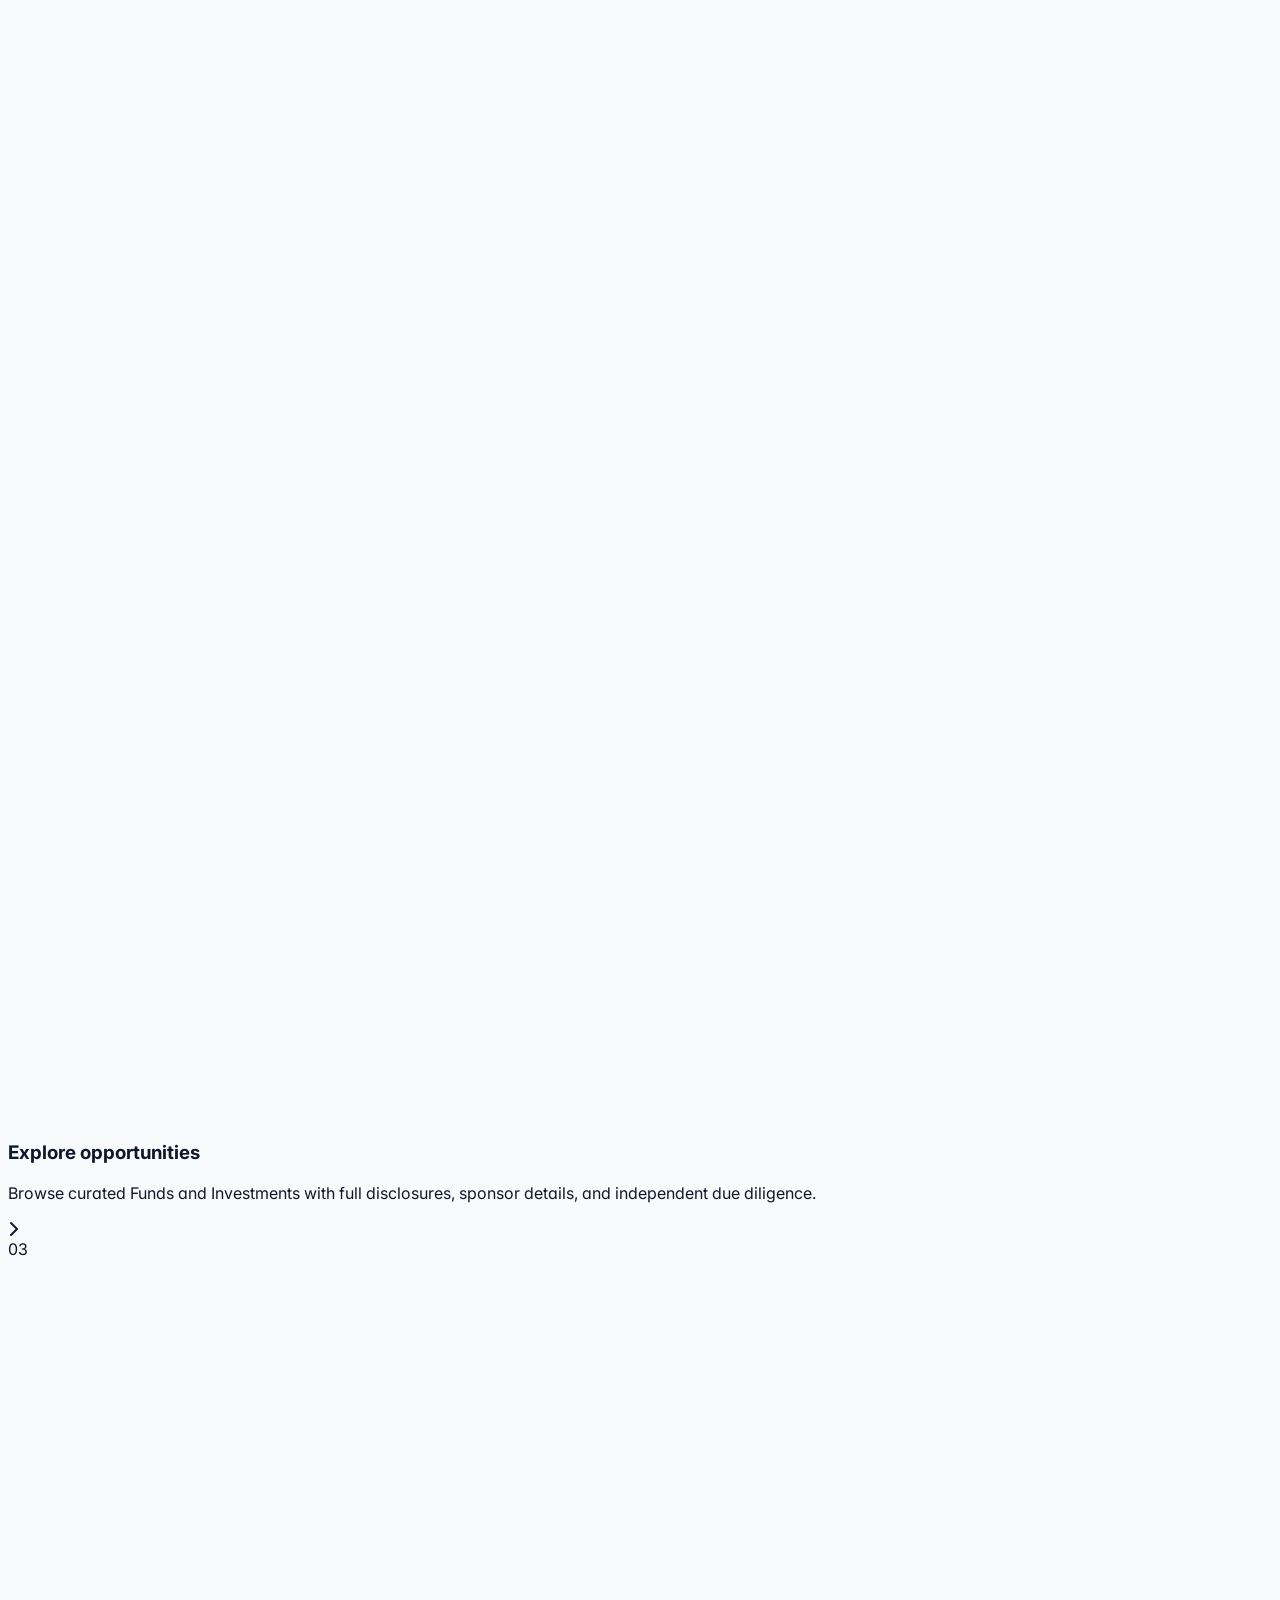
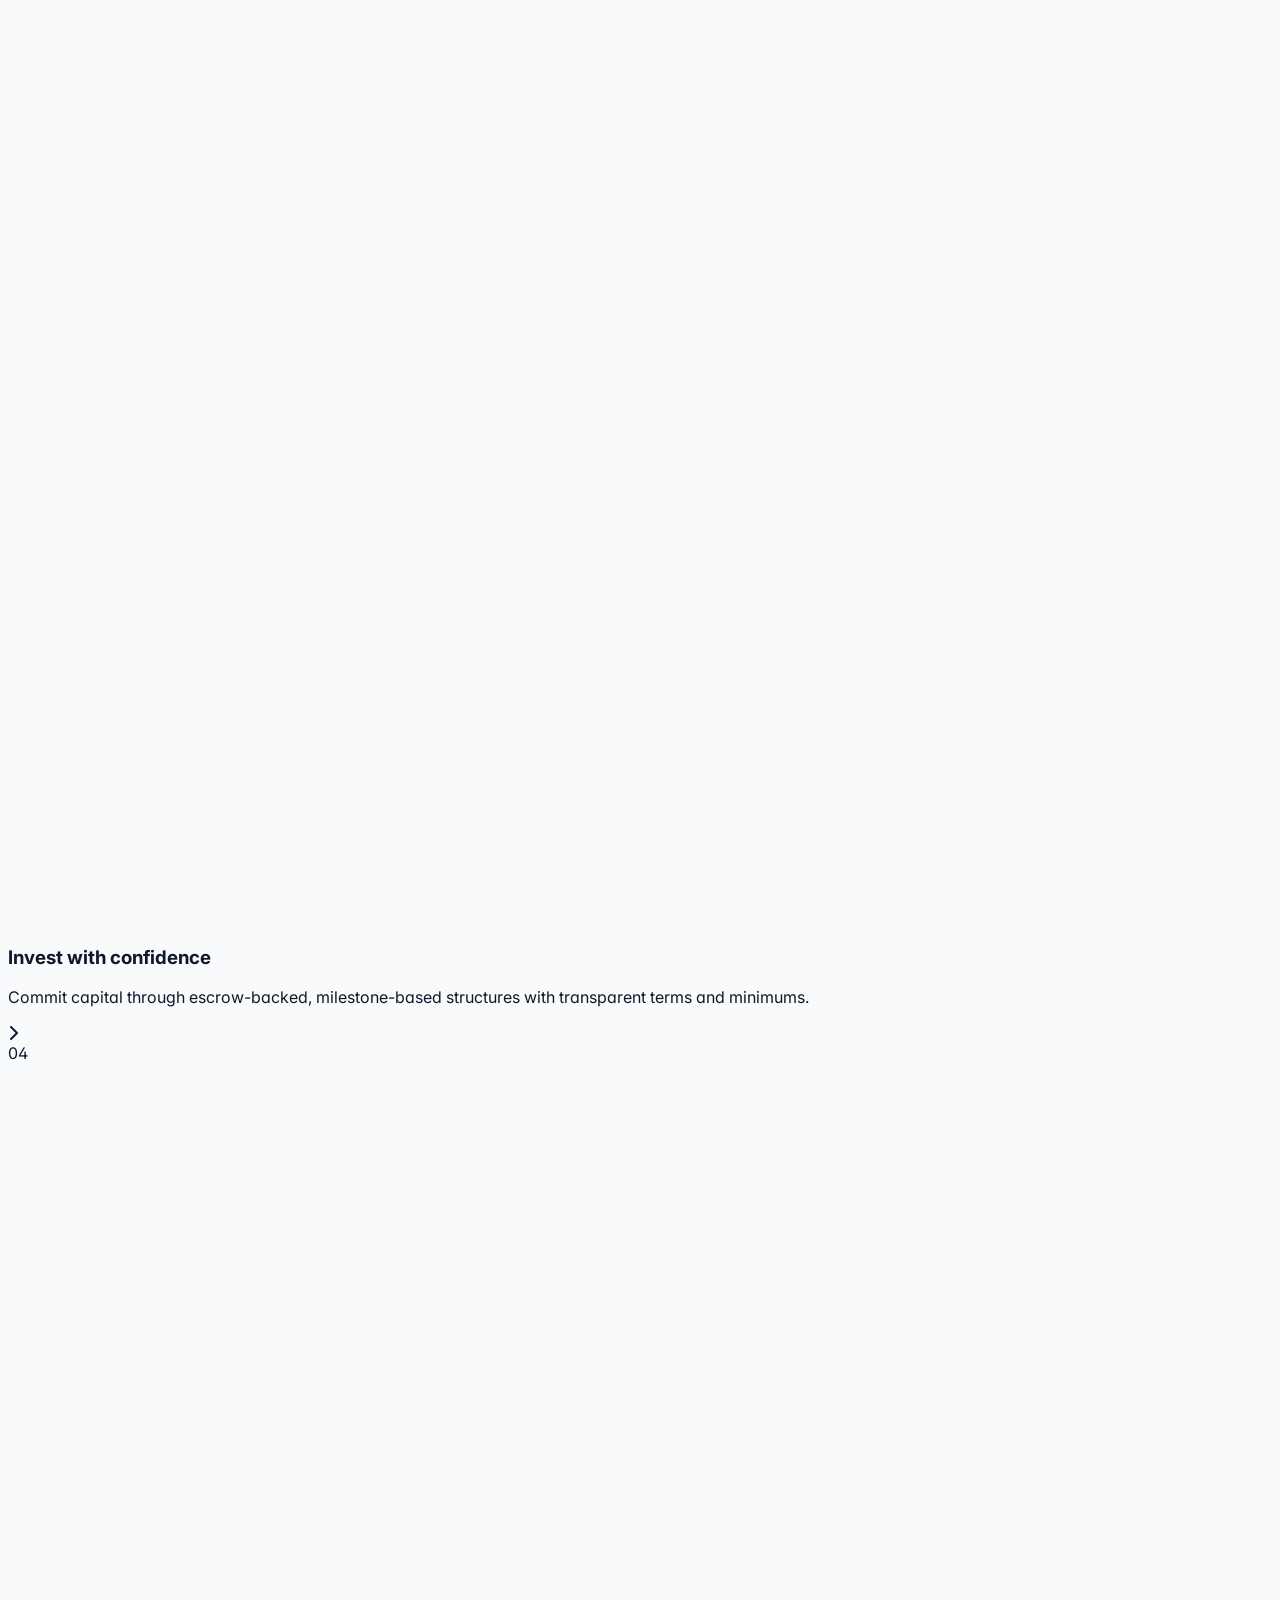
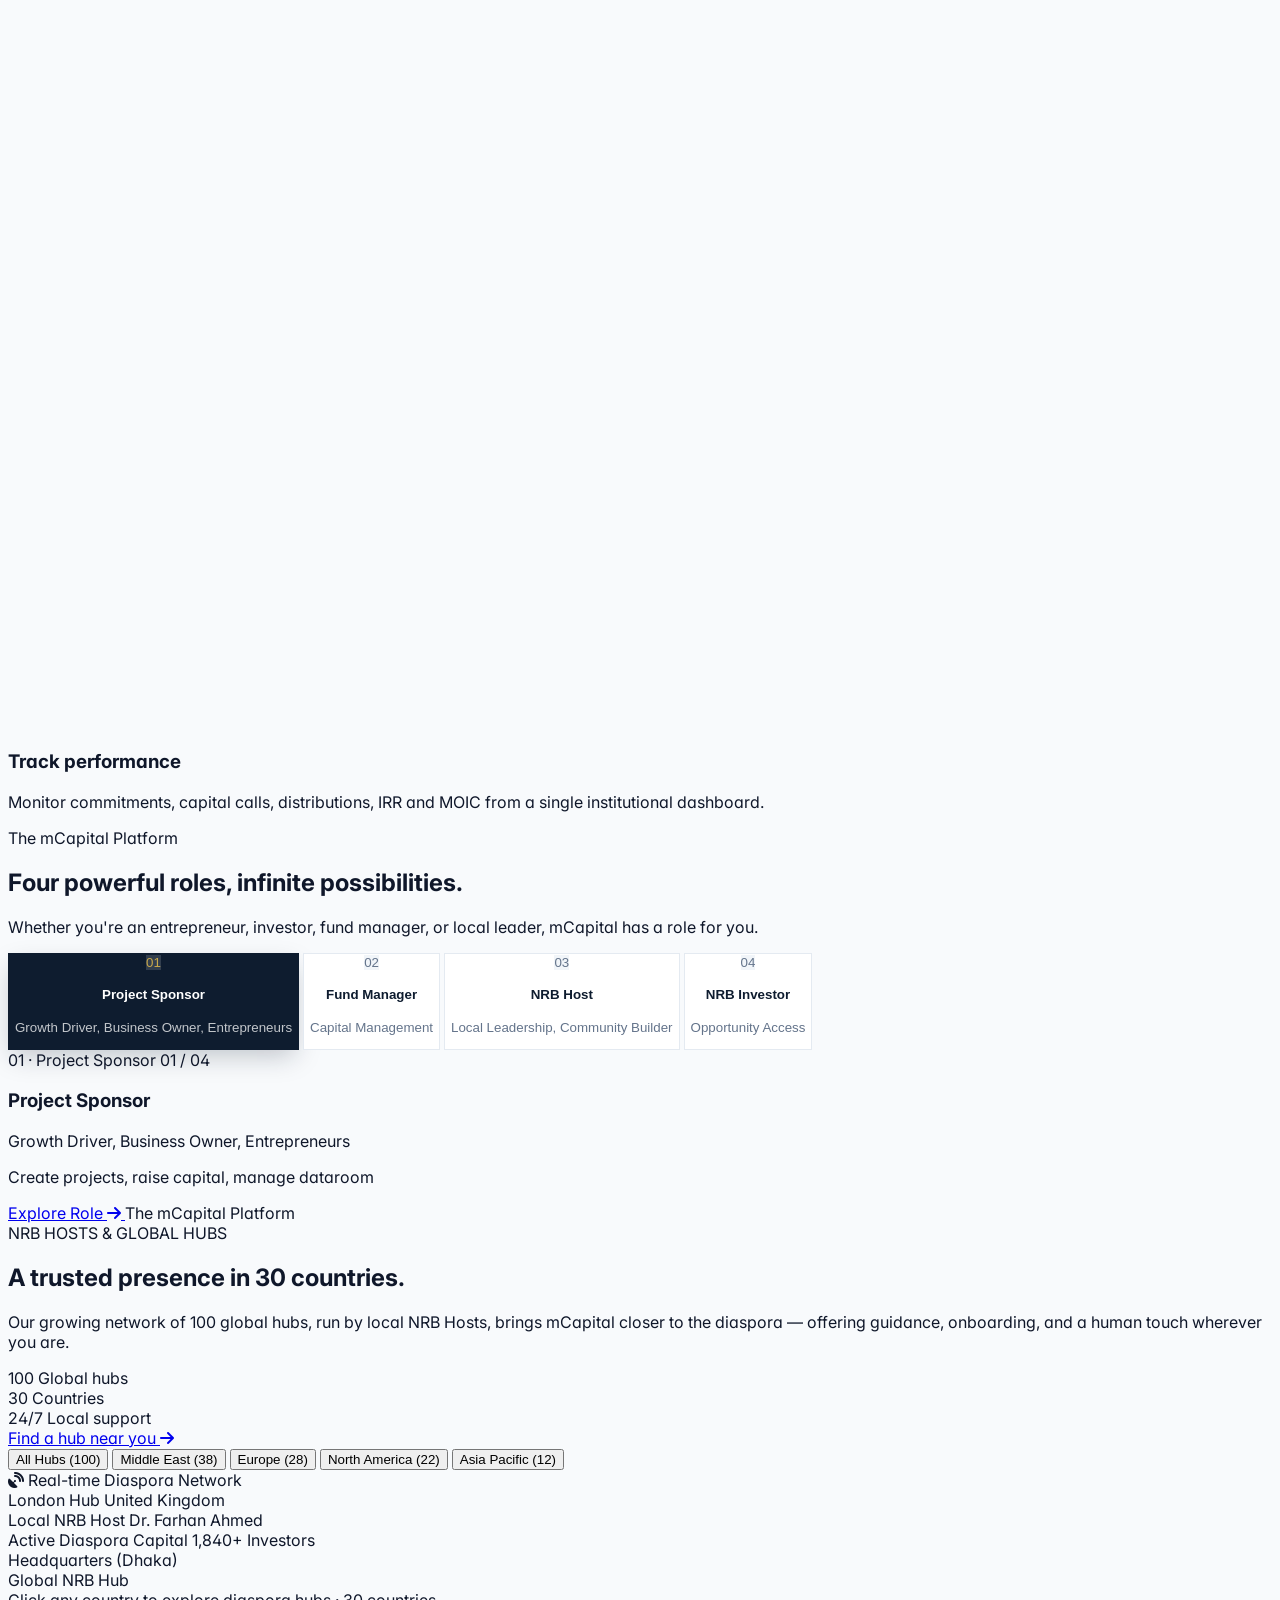
==== commit 23619f3f: "updated" ====
--- a/index.html
+++ b/index.html
@@ -10,6 +10,9 @@
   <link rel="preconnect" href="https://fonts.googleapis.com">
   <link rel="preconnect" href="https://fonts.gstatic.com" crossorigin>
   <link href="https://fonts.googleapis.com/css2?family=Inter:wght@300;400;500;600;700;800;900&family=Playfair+Display:ital,wght@0,500;0,600;0,700;0,800;1,600&display=swap" rel="stylesheet">
+  
+  <!-- Custom Main CSS -->
+  <link rel="stylesheet" href="styles/main.css?v=2.4">
   
   <!-- FontAwesome Icons -->
   <link rel="stylesheet" href="https://cdnjs.cloudflare.com/ajax/libs/font-awesome/6.5.1/css/all.min.css">
@@ -247,12 +250,12 @@
       <!-- RIGHT SIDE: SIGN IN BUTTON & START INVESTING CTA -->
       <div class="flex items-center space-x-3">
         <!-- Sign In Button -->
-        <a href="#signin" class="btn-fill-left px-5 py-2.5 rounded-full font-semibold text-sm text-white hover:text-midnight border border-white/20" style="--fill-color: #FFFFFF;">
+        <a href="signin.html" class="btn-fill-left px-5 py-2.5 rounded-full font-semibold text-sm text-white hover:text-midnight border border-white/20" style="--fill-color: #FFFFFF;">
           Sign In
         </a>
 
         <!-- Primary Action Button: Start Investing -->
-        <a href="#start-investing" class="btn-fill-left px-6 py-2.5 rounded-full font-bold text-sm text-white bg-gold-600 hover:text-white border border-gold-400/40 shadow-md shadow-gold-600/20" style="--fill-color: #0E1C2F;">
+        <a href="signup.html" class="btn-fill-left px-6 py-2.5 rounded-full font-bold text-sm text-white bg-gold-600 hover:text-white border border-gold-400/40 shadow-md shadow-gold-600/20" style="--fill-color: #0E1C2F;">
           Start Investing
         </a>
       </div>
@@ -686,13 +689,13 @@
             PORTFOLIO ALLOCATION
           </span>
           
-          <!-- Dual Sovereign Switcher (Managed Funds vs Direct Deals) -->
+          <!-- Dual Sovereign Switcher (Funds vs Direct Investments) -->
           <div class="inline-flex p-1 rounded-full bg-white/10 border border-white/15 gap-1" id="monolithDealToggle">
-            <button class="monolith-mode-btn active px-3.5 py-1.5 rounded-full font-mono text-xs font-bold text-white bg-gold-600 shadow-xs transition-all duration-300" data-mode="funds">
-              Funds (3)
+            <button class="monolith-mode-btn active px-4 py-1.5 rounded-full font-mono text-xs font-bold text-white bg-gold-600 shadow-xs transition-all duration-300" data-mode="funds">
+              Funds
             </button>
-            <button class="monolith-mode-btn px-3.5 py-1.5 rounded-full font-mono text-xs font-bold text-slate-300 hover:text-white transition-all duration-300" data-mode="direct">
-              Direct Deals (3)
+            <button class="monolith-mode-btn px-4 py-1.5 rounded-full font-mono text-xs font-bold text-slate-300 hover:text-white transition-all duration-300" data-mode="direct">
+              Direct Investments
             </button>
           </div>
         </div>
@@ -1165,6 +1168,129 @@
             </div>
           </div>
 
+        </div>
+
+      </div>
+
+    </div>
+
+  </section>
+
+  <!-- 5.5 SECTION: THE MCAPITAL PLATFORM — FOUR POWERFUL ROLES (INTERACTIVE ROLE SWITCHER) -->
+  <section class="w-full py-28 bg-[#FAFBF9] text-slate-800 relative overflow-hidden border-t border-slate-200/80" id="platform-roles">
+    
+    <div class="w-full max-w-7xl mx-auto px-6 sm:px-10 lg:px-16 space-y-12 sm:space-y-14 relative z-10">
+      
+      <!-- SECTION HEADER -->
+      <div class="max-w-3xl space-y-3">
+        <div class="inline-flex items-center gap-2 px-3.5 py-1 rounded-full bg-white border border-slate-200 text-xs font-mono font-extrabold text-gold-700 uppercase tracking-wider shadow-xs">
+          <span class="w-2 h-2 rounded-full bg-gold-500"></span>
+          <span>The mCapital Platform</span>
+        </div>
+
+        <h2 class="text-3xl sm:text-4xl lg:text-5xl font-bold text-midnight leading-tight tracking-tight">
+          Four powerful roles, infinite possibilities.
+        </h2>
+        
+        <p class="text-slate-600 text-sm sm:text-base leading-relaxed font-normal">
+          Whether you're an entrepreneur, investor, fund manager, or local leader, mCapital has a role for you.
+        </p>
+      </div>
+
+      <!-- INTERACTIVE 4-ROLE STAGE (LEFT TABS ⇋ RIGHT DYNAMIC STAGE) -->
+      <div class="grid grid-cols-1 lg:grid-cols-12 gap-8 lg:gap-10 items-stretch">
+        
+        <!-- Left: 4 Role Selector Buttons (5 Cols) -->
+        <div class="lg:col-span-5 flex flex-col justify-between space-y-3.5" id="roleTabsList">
+          
+          <!-- Tab 01: Project Sponsor -->
+          <button onclick="window.switchPlatformRole && window.switchPlatformRole(0)" class="role-tab-btn active w-full text-left p-5 sm:p-6 rounded-2xl flex items-start gap-4 group cursor-pointer" data-role-index="0">
+            <span class="role-tab-num text-xs font-mono font-bold px-2.5 py-1 rounded-md transition-colors">
+              01
+            </span>
+            <div class="space-y-1">
+              <h4 class="text-base sm:text-lg font-bold role-tab-title">Project Sponsor</h4>
+              <p class="text-xs role-tab-subtitle">Growth Driver, Business Owner, Entrepreneurs</p>
+            </div>
+          </button>
+
+          <!-- Tab 02: Fund Manager -->
+          <button onclick="window.switchPlatformRole && window.switchPlatformRole(1)" class="role-tab-btn w-full text-left p-5 sm:p-6 rounded-2xl flex items-start gap-4 group cursor-pointer" data-role-index="1">
+            <span class="role-tab-num text-xs font-mono font-bold px-2.5 py-1 rounded-md transition-colors">
+              02
+            </span>
+            <div class="space-y-1">
+              <h4 class="text-base sm:text-lg font-bold role-tab-title">Fund Manager</h4>
+              <p class="text-xs role-tab-subtitle">Capital Management</p>
+            </div>
+          </button>
+
+          <!-- Tab 03: NRB Host -->
+          <button onclick="window.switchPlatformRole && window.switchPlatformRole(2)" class="role-tab-btn w-full text-left p-5 sm:p-6 rounded-2xl flex items-start gap-4 group cursor-pointer" data-role-index="2">
+            <span class="role-tab-num text-xs font-mono font-bold px-2.5 py-1 rounded-md transition-colors">
+              03
+            </span>
+            <div class="space-y-1">
+              <h4 class="text-base sm:text-lg font-bold role-tab-title">NRB Host</h4>
+              <p class="text-xs role-tab-subtitle">Local Leadership, Community Builder</p>
+            </div>
+          </button>
+
+          <!-- Tab 04: NRB Investor -->
+          <button onclick="window.switchPlatformRole && window.switchPlatformRole(3)" class="role-tab-btn w-full text-left p-5 sm:p-6 rounded-2xl flex items-start gap-4 group cursor-pointer" data-role-index="3">
+            <span class="role-tab-num text-xs font-mono font-bold px-2.5 py-1 rounded-md transition-colors">
+              04
+            </span>
+            <div class="space-y-1">
+              <h4 class="text-base sm:text-lg font-bold role-tab-title">NRB Investor</h4>
+              <p class="text-xs role-tab-subtitle">Opportunity Access</p>
+            </div>
+          </button>
+
+        </div>
+
+        <!-- Right: Dynamic Role Detail Showcase (7 Cols) -->
+        <div class="lg:col-span-7">
+          <div class="h-full bg-white border border-slate-200/90 rounded-3xl p-8 sm:p-12 flex flex-col justify-between space-y-8 shadow-sm relative overflow-hidden" id="roleDetailStage">
+            
+            <!-- Top Role Meta -->
+            <div class="space-y-4">
+              <div class="flex items-center justify-between border-b border-slate-100 pb-4">
+                <span class="inline-flex items-center gap-2 px-3 py-1 rounded-full bg-amber-50 border border-amber-200 text-gold-700 text-xs font-mono font-extrabold uppercase tracking-wider" id="roleBadge">
+                  01 · Project Sponsor
+                </span>
+                <span class="text-xs font-mono font-bold text-slate-400" id="roleIndexLabel">01 / 04</span>
+              </div>
+
+              <div class="space-y-1.5">
+                <h3 class="text-2xl sm:text-3xl font-bold text-midnight leading-tight" id="roleTitle">
+                  Project Sponsor
+                </h3>
+                <p class="text-gold-600 text-sm font-semibold tracking-wide" id="roleSubtitle">
+                  Growth Driver, Business Owner, Entrepreneurs
+                </p>
+              </div>
+
+              <div class="p-6 rounded-2xl bg-slate-50 border border-slate-100">
+                <p class="text-slate-700 text-base sm:text-lg font-medium leading-relaxed" id="roleDescription">
+                  Create projects, raise capital, manage dataroom
+                </p>
+              </div>
+            </div>
+
+            <!-- Role Action CTA -->
+            <div class="pt-4 border-t border-slate-100 flex flex-wrap items-center justify-between gap-4">
+              <a href="https://mcb-mock.vercel.app/#" target="_blank" class="btn-fill-left inline-flex items-center gap-3 px-8 py-3.5 rounded-full font-extrabold text-sm text-white bg-midnight hover:text-white border border-midnight shadow-md shadow-midnight/20 transition-all" id="roleCtaBtn" style="--fill-color: #C8A84B;">
+                <span id="roleCtaText">Explore Role</span>
+                <i class="fa-solid fa-arrow-right text-xs"></i>
+              </a>
+
+              <span class="text-xs font-mono text-slate-400">
+                The mCapital Platform
+              </span>
+            </div>
+
+          </div>
         </div>
 
       </div>
@@ -1331,12 +1457,12 @@
 
           <!-- Dual Button Action Group -->
           <div class="flex flex-wrap items-center gap-4 pt-2">
-            <a href="https://mcb-mock.vercel.app/#" target="_blank" class="btn-fill-left inline-flex items-center gap-3 px-8 py-4 rounded-full bg-midnight hover:text-white text-white font-extrabold text-sm shadow-xl shadow-midnight/20 transition-all duration-300" style="--fill-color: #C8A84B;">
+            <a href="signup.html" class="btn-fill-left inline-flex items-center gap-3 px-8 py-4 rounded-full bg-midnight hover:text-white text-white font-extrabold text-sm shadow-xl shadow-midnight/20 transition-all duration-300" style="--fill-color: #C8A84B;">
               <span>Create your account</span>
               <i class="fa-solid fa-arrow-right text-xs"></i>
             </a>
 
-            <a href="https://mcb-mock.vercel.app/#" target="_blank" class="px-8 py-4 rounded-full bg-white text-slate-800 hover:text-midnight font-bold text-sm border border-slate-300 hover:border-gold-500 shadow-xs hover:shadow transition-all duration-300">
+            <a href="signin.html" class="px-8 py-4 rounded-full bg-white text-slate-800 hover:text-midnight font-bold text-sm border border-slate-300 hover:border-gold-500 shadow-xs hover:shadow transition-all duration-300">
               <span>Sign in</span>
             </a>
           </div>
@@ -1603,6 +1729,8 @@
   <!-- Studio Freight Lenis Smooth Momentum Scrolling -->
   <script src="https://unpkg.com/lenis@1.1.18/dist/lenis.min.js"></script>
   <!-- Application JS -->
-  <script src="js/app.js"></script>
+  <script src="js/app.js?v=2.5"></script>
+  <!-- Live Chat Concierge JS -->
+  <script src="js/chat.js"></script>
 </body>
 </html>
--- a/styles/main.css
+++ b/styles/main.css
@@ -0,0 +1,217 @@
+@import url('https://fonts.googleapis.com/css2?family=Inter:wght@300;400;500;600;700;800;900&display=swap');
+
+:root {
+  --primary-dark: #0E1C2F;
+  --accent-gold: #C8A84B;
+  --fill-color: #C8A84B;
+}
+
+body {
+  font-family: 'Inter', system-ui, -apple-system, sans-serif;
+  background-color: #F8FAFC;
+  color: #0F172A;
+  overflow-x: hidden;
+  font-feature-settings: 'cv02', 'cv03', 'cv04', 'cv11';
+}
+
+h1, h2, h3, .font-heading {
+  font-family: 'Inter', system-ui, -apple-system, sans-serif;
+}
+
+/* Glassmorphism & Modern UI utilities */
+.glass-nav {
+  background: rgba(255, 255, 255, 0.85);
+  backdrop-filter: blur(16px);
+  -webkit-backdrop-filter: blur(16px);
+  border-bottom: 1px solid rgba(226, 232, 240, 0.8);
+}
+
+.glass-card {
+  background: rgba(255, 255, 255, 0.9);
+  backdrop-filter: blur(12px);
+  border: 1px solid rgba(226, 232, 240, 0.9);
+  box-shadow: 0 10px 30px -5px rgba(15, 23, 42, 0.05), 0 4px 12px -2px rgba(15, 23, 42, 0.03);
+}
+
+.glass-card-hover {
+  transition: all 0.35s cubic-bezier(0.16, 1, 0.3, 1);
+}
+
+.glass-card-hover:hover {
+  transform: translateY(-6px);
+  box-shadow: 0 20px 40px -10px rgba(0, 102, 255, 0.15), 0 8px 20px -4px rgba(15, 23, 42, 0.08);
+  border-color: rgba(0, 102, 255, 0.4);
+}
+
+/* Dynamic SVG Border Navigation Link */
+.nav-item-wrapper {
+  position: relative;
+  display: inline-flex;
+  align-items: center;
+  border-radius: 9999px;
+}
+
+.nav-border-svg {
+  position: absolute;
+  inset: 0;
+  width: 100%;
+  height: 100%;
+  pointer-events: none;
+  overflow: visible;
+}
+
+.nav-border-rect {
+  transition: stroke 0.3s ease;
+}
+
+/* Hero Radial Background Gradients */
+.hero-bg-glow {
+  position: absolute;
+  top: -10%;
+  left: 50%;
+  transform: translateX(-50%);
+  width: 1000px;
+  height: 600px;
+  background: radial-gradient(circle, rgba(0, 102, 255, 0.12) 0%, rgba(6, 182, 212, 0.06) 40%, rgba(248, 250, 252, 0) 70%);
+  pointer-events: none;
+  z-index: 0;
+}
+
+.hero-mesh-grid {
+  background-image: radial-gradient(rgba(148, 163, 184, 0.2) 1px, transparent 1px);
+  background-size: 32px 32px;
+}
+
+/* Role Tab Buttons (Ecosystem 4 Roles) */
+.role-tab-btn {
+  background-color: #FFFFFF;
+  color: #0E1C2F;
+  border: 1px solid rgba(226, 232, 240, 0.9);
+  transition: all 0.25s cubic-bezier(0.4, 0, 0.2, 1);
+}
+
+.role-tab-btn:hover {
+  border-color: #C8A84B;
+  background-color: #F8FAFC;
+}
+
+.role-tab-btn.active,
+.role-tab-btn.active:hover {
+  background-color: #0E1C2F !important;
+  color: #FFFFFF !important;
+  border-color: #0E1C2F !important;
+  box-shadow: 0 10px 25px -5px rgba(14, 28, 47, 0.25) !important;
+}
+
+.role-tab-btn.active .role-tab-title,
+.role-tab-btn.active:hover .role-tab-title {
+  color: #FFFFFF !important;
+}
+
+.role-tab-btn.active .role-tab-subtitle,
+.role-tab-btn.active:hover .role-tab-subtitle {
+  color: rgba(255, 255, 255, 0.75) !important;
+}
+
+.role-tab-btn.active .role-tab-num,
+.role-tab-btn.active:hover .role-tab-num {
+  background-color: rgba(255, 255, 255, 0.15) !important;
+  color: #C8A84B !important;
+}
+
+.role-tab-btn:not(.active) .role-tab-title {
+  color: #0E1C2F;
+}
+
+.role-tab-btn:not(.active) .role-tab-subtitle {
+  color: #64748B;
+}
+
+.role-tab-btn:not(.active) .role-tab-num {
+  background-color: #F1F5F9;
+  color: #64748B;
+}
+
+
+/* Custom CTA Shimmer & Pulse */
+@keyframes shimmer {
+  0% { transform: translateX(-100%); }
+  100% { transform: translateX(100%); }
+}
+
+.btn-shimmer {
+  position: relative;
+  overflow: hidden;
+}
+
+.btn-shimmer::after {
+  content: '';
+  position: absolute;
+  top: 0;
+  left: 0;
+  width: 100%;
+  height: 100%;
+  background: linear-gradient(90deg, transparent, rgba(255, 255, 255, 0.25), transparent);
+  transform: translateX(-100%);
+}
+
+.btn-shimmer:hover::after {
+  animation: shimmer 1.2s infinite;
+}
+
+/* Custom Tab Pill Active Indicator */
+.segment-tab.active {
+  background-color: #0066FF;
+  color: #FFFFFF;
+  box-shadow: 0 4px 14px rgba(0, 102, 255, 0.35);
+}
+
+/* Custom Card Selection Active State */
+.need-card.active {
+  border-color: #0066FF !important;
+  background: #FFFFFF;
+  box-shadow: 0 12px 32px -4px rgba(0, 102, 255, 0.18);
+  transform: translateY(-4px);
+}
+
+.need-card.active .card-icon-box {
+  background-color: #0066FF;
+  color: #FFFFFF;
+}
+
+/* Smooth SVG animation line */
+.border-path-draw {
+  stroke-dasharray: 400;
+  stroke-dashoffset: 400;
+}
+
+/* Lenis Momentum & Inertia Smooth Scroll Standards */
+html.lenis, html.lenis body {
+  height: auto;
+}
+
+.lenis.lenis-smooth {
+  scroll-behavior: auto !important;
+}
+
+.lenis.lenis-smooth [data-lenis-prevent] {
+  overscroll-behavior: contain;
+}
+
+.lenis.lenis-stopped {
+  overflow: hidden;
+}
+
+.lenis.lenis-scrolling iframe {
+  pointer-events: none;
+}
+
+/* Global Hub Flight Arc Pulse Animation */
+@keyframes dashFlight {
+  to {
+    stroke-dashoffset: -32;
+  }
+}
+.animated-flight-arc {
+  animation: dashFlight 2.4s linear infinite;
+}
